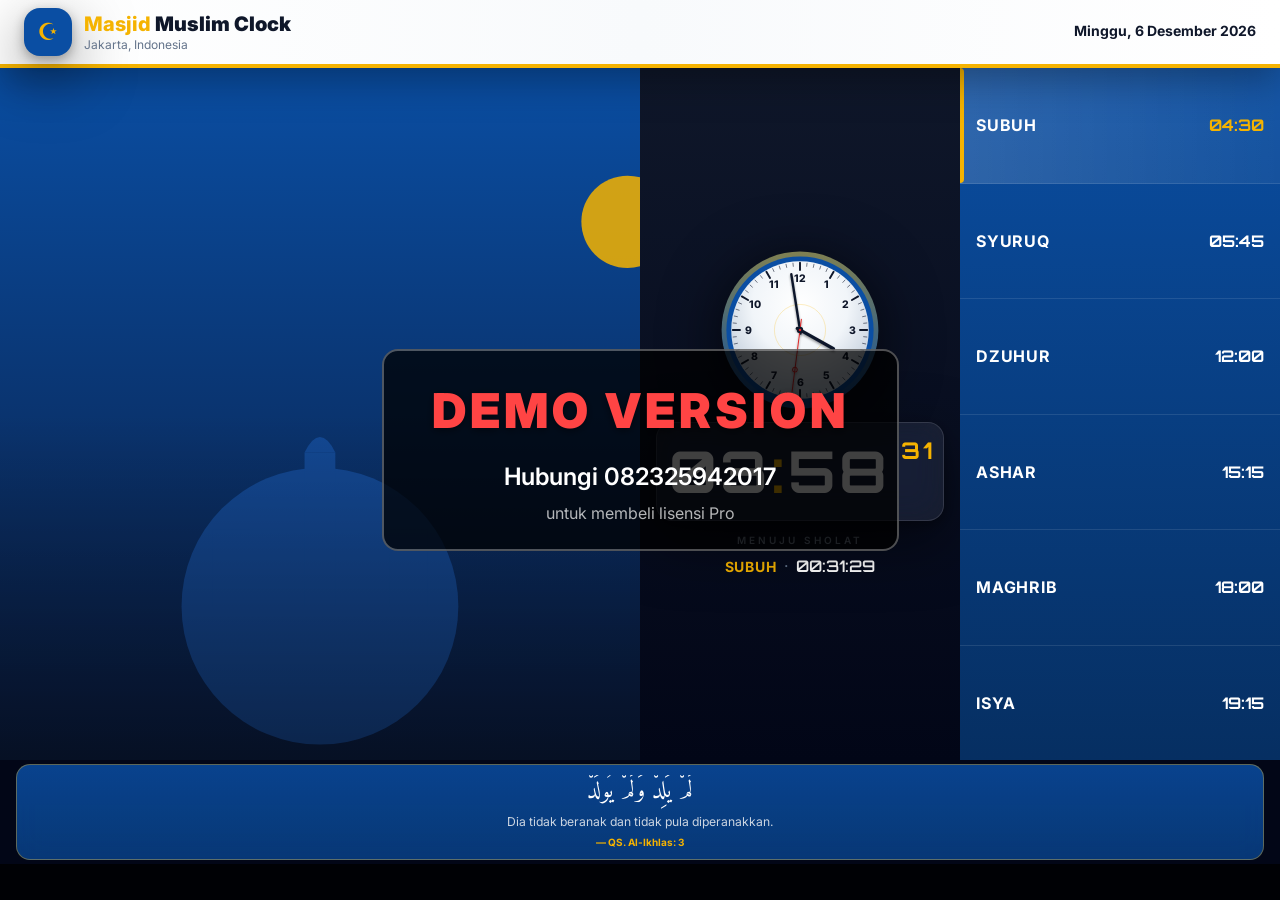
==== app/src/main/assets/web/index.html @ fdd3a752 "feat: add fullphoto4 and fullphoto5 layout templates" ====
<!doctype html>
<html lang="id">
<head>
<meta charset="utf-8">
<meta name="viewport" content="width=device-width,initial-scale=1,viewport-fit=cover">
<title>Muslim Clock</title>

<!-- Tailwind: bundled locally (offline-friendly) -->
<script src="js/tailwind.js"></script>

<!-- Google Fonts: still loaded online for typography. Falls back gracefully.
     The set below is the catalogue offered by the font dropdown — preloading
     them all here lets users switch fonts instantly. Less common picks
     (e.g. Cinzel, Press Start 2P) are loaded on demand by clock.js when
     the user actually selects them. -->
<link rel="preconnect" href="https://fonts.googleapis.com">
<link rel="preconnect" href="https://fonts.gstatic.com" crossorigin>
<link href="https://fonts.googleapis.com/css2?family=Inter:wght@400;500;600;700;800;900&family=Poppins:wght@400;600;800&family=Roboto:wght@400;500;700;900&family=Open+Sans:wght@400;600;800&family=Lato:wght@400;700;900&family=Nunito:wght@400;700;900&family=Montserrat:wght@400;600;800;900&family=Raleway:wght@400;700;800&family=Playfair+Display:wght@400;700;900&family=Merriweather:wght@400;700;900&family=Cinzel:wght@400;700;900&family=Plus+Jakarta+Sans:wght@400;600;800&family=Cairo:wght@400;700;900&family=Orbitron:wght@500;600;700;800;900&family=Share+Tech+Mono&family=VT323&family=JetBrains+Mono:wght@400;700&family=Fira+Code:wght@400;700&family=Roboto+Mono:wght@400;500;700&family=Source+Code+Pro:wght@400;700&family=IBM+Plex+Mono:wght@400;700&family=Amiri:wght@400;700&display=swap" rel="stylesheet">
<link href="https://fonts.googleapis.com/css2?family=Anton&family=Oswald:wght@400;700&family=Black+Ops+One&display=swap" rel="stylesheet">
<!-- Arabic / Islamic-style fonts preload -->
<link href="https://fonts.googleapis.com/css2?family=Scheherazade+New:wght@400;700&family=Noto+Kufi+Arabic:wght@400;700;900&family=El+Messiri:wght@400;700&family=Reem+Kufi:wght@400;700&family=Lateef:wght@400;700&family=Harmattan:wght@400;700&family=Noto+Naskh+Arabic:wght@400;700&family=Aref+Ruqaa:wght@400;700&family=Marhey:wght@400;700&family=Readex+Pro:wght@400;700&family=Tajawal:wght@400;700;900&family=Changa:wght@400;700;800&family=Almarai:wght@400;700;800&family=Lalezar&family=Rakkas&family=Baloo+Bhaijaan+2:wght@400;700;800&family=Kufam:wght@400;700;900&family=Mirza:wght@400;700&family=Vibes&family=Mada:wght@400;700;900&display=swap" rel="stylesheet">

<link rel="stylesheet" href="css/screen.css">

<!-- Fallback config when running outside Android (e.g. browser preview). -->
<script>
window.MC_CONFIG = {
    masjid_name: "Masjid Muslim Clock",
    masjid_address: "Jakarta, Indonesia",
    masjid_logo: "",
    location_lat: -6.2,
    location_lng: 106.816666,
    timezone: "Asia/Jakarta",
    calc_method: 20,
    theme_primary: "#0a4ea3",
    theme_accent:  "#f5b301",
    font_display: "Inter",
    font_digital: "Orbitron",
    adzan_message: "Saatnya Waktu Sholat",
    adzan_duration: 600,
    iqomah_duration: 600,
    show_analog: true,
    show_countdown: true,
    layout: "minimal",
    digital_style: "classic",
    show_quran: true,
    quran_interval: 30,
    quran_mode: "fullcard",
    show_imam: true,
    imam_fajr: "",
    imam_dhuhr: "",
    imam_asr: "",
    imam_maghrib: "",
    imam_isha: "",
    imam_jumat: "",
    khatib_jumat: "",
    analog_size: 100,  analog_x_pct: 0,  analog_y_pct: 0,
    digital_size: 100, digital_x_pct: 0, digital_y_pct: 0,
    prayers_size: 100, prayers_x_pct: 0, prayers_y_pct: 0,
    quran_size: 100,   quran_x_pct: 0,   quran_y_pct: 0,
    date_size: 100,    date_x_pct: 0,    date_y_pct: 0,
    next_size: 100,    next_x_pct: 0,    next_y_pct: 0,
    show_gear: true   // visible in browser preview so the icon is reachable
};
</script>

<style>
    :root {
        --primary: #0a4ea3;
        --accent:  #f5b301;
        --primary-dark:  color-mix(in srgb, #0a4ea3 60%, black);
        --primary-light: color-mix(in srgb, #0a4ea3 80%, white);
        --accent-shadow: color-mix(in srgb, #f5b301 40%, transparent);
        --font-display: 'Inter', system-ui, sans-serif;
        --font-digital: 'Orbitron', monospace;
    }
    /* Hide host until JS mounts a layout (avoids flash of unstyled content). */
    #layoutHost:empty { display: none; }

    /* ----- Prayer card / row sizing constraints (the "digit out of card" bug) -----
     * Every digit cell guards itself: never larger than the card width, with
     * tabular-nums for predictable glyph widths. font-size uses clamp() bounded
     * by viewport-width (vw) so it scales down on smaller screens. */
    .digit-cell {
        font-variant-numeric: tabular-nums;
        line-height: 1;
        white-space: nowrap;
        overflow: hidden;
        text-overflow: clip;
        max-width: 100%;
    }

    /* Layout-specific styles, scoped via .layout-* root class. */

    .layout-mosque .ornament-pattern {
        background-image:
          radial-gradient(circle at 25% 25%, color-mix(in srgb, var(--accent) 5%, transparent) 0, transparent 25%),
          radial-gradient(circle at 75% 75%, color-mix(in srgb, var(--primary) 8%, transparent) 0, transparent 25%);
    }

    .layout-neon { background: radial-gradient(ellipse at top, #1a1f3a 0%, #050816 60%); }
    .layout-neon::before {
        content: ""; position: absolute; inset: 0; pointer-events: none;
        background:
            repeating-linear-gradient(0deg, transparent, transparent 39px, rgba(255,255,255,0.02) 40px),
            repeating-linear-gradient(90deg, transparent, transparent 39px, rgba(255,255,255,0.02) 40px);
    }
    .layout-neon .neon-glow {
        text-shadow: 0 0 10px var(--accent), 0 0 20px var(--accent),
                     0 0 40px color-mix(in srgb, var(--accent) 50%, transparent);
    }
    .layout-neon .neon-card {
        background: linear-gradient(135deg, rgba(255,255,255,0.04), rgba(255,255,255,0.01));
        border: 1px solid rgba(255,255,255,0.08);
        border-radius: 14px;
        backdrop-filter: blur(12px);
        position: relative; overflow: hidden;
    }
    .layout-neon .neon-card::before {
        content: ""; position: absolute; top: 0; left: 0; right: 0; height: 1px;
        background: linear-gradient(90deg, transparent, var(--accent), transparent); opacity: 0.5;
    }
    .layout-neon .prayer.next {
        border-color: var(--accent);
        background: linear-gradient(135deg, color-mix(in srgb, var(--accent) 15%, transparent), transparent);
        box-shadow: 0 0 0 1px var(--accent), 0 0 30px -5px var(--accent);
    }
    .layout-neon .prayer.next [data-time] {
        color: var(--accent);
        text-shadow: 0 0 10px color-mix(in srgb, var(--accent) 80%, transparent);
    }
    .layout-neon .neon-frame {
        border: 1px solid rgba(255,255,255,0.1); border-radius: 20px; padding: 24px 32px;
        background: linear-gradient(135deg, rgba(255,255,255,0.03), rgba(0,0,0,0.2));
        box-shadow: 0 20px 60px -10px rgba(0,0,0,0.6), inset 0 1px 0 rgba(255,255,255,0.08);
    }

    .layout-classic {
        background:
            radial-gradient(circle at 0% 0%, color-mix(in srgb, var(--primary) 25%, transparent), transparent 50%),
            radial-gradient(circle at 100% 100%, color-mix(in srgb, var(--accent) 15%, transparent), transparent 50%),
            #0a0e1f;
    }
    .layout-classic .pattern {
        position: absolute; inset: 0; opacity: 0.06; pointer-events: none;
        background-image:
          repeating-linear-gradient(45deg, var(--accent) 0, var(--accent) 1px, transparent 1px, transparent 30px),
          repeating-linear-gradient(-45deg, var(--accent) 0, var(--accent) 1px, transparent 1px, transparent 30px);
    }
    .layout-classic .ornament-divider {
        display: flex; align-items: center; gap: 16px; color: var(--accent);
    }
    .layout-classic .ornament-divider::before,
    .layout-classic .ornament-divider::after {
        content: ""; flex: 1; height: 1px;
        background: linear-gradient(90deg, transparent, var(--accent), transparent);
    }
    .layout-classic .prayer-row {
        display: grid; grid-template-columns: 50px 1fr auto 1fr; align-items: center;
        gap: 16px; padding: 8px 20px; border-bottom: 1px solid rgba(255,255,255,0.06);
    }
    .layout-classic .prayer-row.next {
        background: linear-gradient(90deg, color-mix(in srgb, var(--accent) 8%, transparent), transparent);
    }
    .layout-classic .prayer-row.next .pname { color: var(--accent); }
    .layout-classic .prayer-row.next [data-time] { color: var(--accent); font-weight: 800; }

    /* ===== Digital Clock Styles ===== */

    /* Neon style: glowing digits */
    .digi-neon-glow {
        color: #fff;
        text-shadow:
            0 0 7px var(--accent),
            0 0 15px var(--accent),
            0 0 30px var(--accent),
            0 0 50px color-mix(in srgb, var(--accent) 60%, transparent);
    }
    .digi-neon-sep {
        color: var(--accent);
        text-shadow: 0 0 10px var(--accent);
        animation: neonBlink 1.2s ease-in-out infinite;
        margin: 0 0.02em;
    }
    @keyframes neonBlink {
        0%, 100% { opacity: 1; }
        50% { opacity: 0.4; }
    }

    /* Flip style: digit cards */
    .digi-flip-wrap {
        display: inline-flex;
        align-items: center;
        gap: 0.04em;
    }
    .digi-flip-card {
        display: inline-flex;
        align-items: center;
        justify-content: center;
        background: linear-gradient(180deg, rgba(255,255,255,0.12) 0%, rgba(255,255,255,0.04) 50%, rgba(0,0,0,0.2) 50%, rgba(0,0,0,0.3) 100%);
        border: 1px solid rgba(255,255,255,0.15);
        border-radius: 0.08em;
        padding: 0.03em 0.08em;
        min-width: 0.6em;
        text-align: center;
        color: #fff;
        position: relative;
        box-shadow: 0 4px 12px rgba(0,0,0,0.5), inset 0 1px 0 rgba(255,255,255,0.1);
    }
    .digi-flip-card::after {
        content: '';
        position: absolute;
        left: 0; right: 0;
        top: 50%;
        height: 1px;
        background: rgba(0,0,0,0.4);
        pointer-events: none;
    }
    .digi-flip-colon {
        color: var(--accent);
        font-size: 0.8em;
        margin: 0 0.02em;
        animation: neonBlink 1s ease-in-out infinite;
    }
</style>
</head>
<body
    data-adzan-msg="Saatnya Waktu Sholat"
    data-adzan-dur="600"
    data-iqomah-dur="600"
    data-show-analog="1"
    data-show-countdown="1">

<!-- Mount point for the active layout. clock.js clones a <template> here. -->
<div id="layoutHost" tabindex="-1"></div>

<!-- Ticker running text (shared across layouts, fixed at bottom). -->
<div id="tickerBar" class="fixed bottom-0 left-0 right-0 z-30" style="display:none;">
    <div class="marquee w-full" style="padding:6px 0;">
        <div class="marquee-inner text-sm font-semibold tracking-wide" id="tickerContent" style="color:var(--accent);">
            Selamat Datang di Masjid Muslim Clock
        </div>
    </div>
</div>

<!-- Quran ayat rotation (shared across layouts).
     Sits directly above the ticker. JS rebuilds inner content based on
     cfg.quran_mode (fullcard / card / typewriter / slide / marquee) and
     pushes its measured height into --quran-h so .app-screen reserves
     room for it (prayer cards never overlapped). -->
<div id="quranBar" class="fixed left-0 right-0 z-25" data-mode="" style="display:none;">
    <div id="quranInner" class="w-full"></div>
</div>

<!-- Floating settings button — very faint until hovered/focused. -->
<button id="gearBtn"
        class="fixed top-4 right-4 z-40 w-10 h-10 text-white text-lg flex items-center justify-center gear-samar"
        aria-label="Settings"
        style="display:none;">
    &#9881;
</button>

<!-- Adzan overlay (shared across layouts). -->
<div id="adzanOverlay" class="hidden fixed inset-0 z-50 flex items-center justify-center" style="background: rgba(3,7,18,.96); backdrop-filter: blur(6px);">
    <div class="absolute inset-0" style="background: radial-gradient(circle at 30% 30%, color-mix(in srgb, var(--primary) 30%, transparent), transparent 60%), radial-gradient(circle at 70% 70%, color-mix(in srgb, var(--accent) 20%, transparent), transparent 60%);"></div>
    <div class="relative text-center text-white max-h-screen overflow-y-auto py-4 px-4 w-full">
        <div class="font-black tracking-[10px]" id="ovPrayer" style="color: var(--accent);font-size:clamp(1.5rem,5vh,3rem);">MAGHRIB</div>
        <div class="font-extrabold mt-3 mb-4" id="ovMsg" style="font-size:clamp(1.2rem,4.5vh,2.8rem);">Saatnya Waktu Sholat</div>
        <!-- Imam / khatib block. JS reveals only when names are configured. -->
        <div id="ovImamBlock" class="mt-2 mb-6" style="display:none;">
            <div class="tracking-[4px] uppercase font-semibold" style="font-size:clamp(0.9rem,2.5vh,1.25rem);color: color-mix(in srgb, var(--accent) 70%, white);" id="ovImamLabel">Imam</div>
            <div class="font-bold mt-2" id="ovImamName" style="font-size:clamp(1.2rem,4vh,2.25rem);color:#fff;">—</div>
            <div class="mt-3" id="ovKhatibLine" style="display:none;font-size:clamp(0.9rem,2.5vh,1.25rem);color: color-mix(in srgb, var(--accent) 70%, white);">
                <span class="tracking-[4px] uppercase font-semibold">Khatib</span>
                <span class="font-bold ml-3" style="color:#fff;" id="ovKhatibName">—</span>
            </div>
        </div>
        <div class="font-digital font-black leading-none tabular-nums text-white" id="ovCount" style="font-size:clamp(3rem,12vh,8rem);">10:00</div>
        <div class="mt-4 tracking-[6px] uppercase" id="ovSub" style="font-size:clamp(1rem,3vh,1.8rem);color: color-mix(in srgb, var(--accent) 80%, white);">Berlangsung</div>
        <!-- Per-prayer overlay content: Quran card or custom text -->
        <div id="ovContent" class="mt-4 max-w-4xl mx-auto px-6" style="display:none;">
            <div id="ovQuranCard" style="display:none;">
                <div class="leading-relaxed" id="ovQuranArab" style="font-size:clamp(1.5rem,4vh,2.25rem);font-family: 'Amiri', serif; direction: rtl;"></div>
                <div class="mt-4 opacity-80" id="ovQuranTrans" style="font-size:clamp(0.9rem,2.5vh,1.25rem);"></div>
                <div class="text-base mt-2 opacity-60" id="ovQuranRef"></div>
            </div>
            <div id="ovCustomText" class="text-3xl leading-relaxed" style="display:none;"></div>
        </div>
    </div>
</div>


<!-- Reusable analog clock SVG. clock.js clones it into the [data-analog] slot
     of whichever layout is mounted, then animates the hands. -->
<template id="tmpl-analog">
<svg id="analog" viewBox="-100 -100 200 200" class="drop-shadow-[0_10px_30px_rgba(0,0,0,0.7)]">
    <defs>
        <radialGradient id="face" cx="0" cy="-30" r="100" gradientUnits="userSpaceOnUse">
            <stop offset="0%"  stop-color="#ffffff"/>
            <stop offset="60%" stop-color="#f1f5f9"/>
            <stop offset="100%" stop-color="#cbd5e1"/>
        </radialGradient>
        <linearGradient id="bezel" x1="0" y1="-1" x2="0" y2="1">
            <stop offset="0%"  stop-color="var(--accent)"/>
            <stop offset="100%" stop-color="var(--primary)"/>
        </linearGradient>
        <filter id="handShadow" x="-50%" y="-50%" width="200%" height="200%">
            <feDropShadow dx="0" dy="2" stdDeviation="1.2" flood-opacity="0.4"/>
        </filter>
    </defs>
    <circle cx="0" cy="0" r="98" fill="url(#bezel)"/>
    <circle cx="0" cy="0" r="92" fill="var(--primary)"/>
    <circle cx="0" cy="0" r="86" fill="url(#face)"/>
    <g id="ticks" stroke="#0f172a" stroke-linecap="round"></g>
    <g id="numerals" fill="#0f172a" font-family="Inter, sans-serif" font-weight="800" font-size="13"
       text-anchor="middle" dominant-baseline="central"></g>
    <circle cx="0" cy="0" r="32" fill="none" stroke="var(--accent)" stroke-width="0.6" opacity="0.5"/>
    <g filter="url(#handShadow)">
        <g id="handH" transform="rotate(0)"><rect x="-2" y="-50" width="4" height="56" rx="2" fill="#0f172a"/></g>
        <g id="handM" transform="rotate(0)"><rect x="-1.5" y="-72" width="3" height="78" rx="1.5" fill="#0f172a"/></g>
        <g id="handS" transform="rotate(0)">
            <rect x="-0.6" y="-78" width="1.2" height="92" fill="#dc2626"/>
            <circle cx="0" cy="-50" r="3" fill="none" stroke="#dc2626" stroke-width="1.2"/>
        </g>
    </g>
    <circle cx="0" cy="0" r="4" fill="#0f172a"/>
    <circle cx="0" cy="0" r="1.6" fill="#dc2626"/>
</svg>
</template>


<!-- ============== LAYOUT: MINIMAL ==============
     1080p budget: header ~72px, cards ~150px, main ~860px (everything else).
     Pure flexbox: header & cards are flex-shrink:0 so they never get pushed
     off-screen; main absorbs leftover space and clips its own overflow. -->
<template id="layout-minimal">
<div class="layout-minimal app-screen flex-layout relative" style="background:#05060d;">
    <div class="slideshow-host absolute inset-0"></div>
    <div class="absolute inset-0" style="background: linear-gradient(180deg, rgba(5,8,20,0.55) 0%, rgba(5,8,20,0.85) 60%, rgba(5,8,20,0.95) 100%);"></div>

    <header class="row-fixed relative z-10 flex items-center justify-between px-8 py-3">
        <div class="flex items-center gap-3">
            <div id="logoBox" class="w-10 h-10 rounded-xl flex items-center justify-center text-xl shadow-soft" style="background: var(--primary); color: var(--accent);">&#x262A;</div>
            <div>
                <div class="text-base font-bold tracking-tight">
                    <span style="color: var(--accent);" id="masjidPrefix">Masjid</span>
                    <span class="text-white" id="masjidName">Muslim Clock</span>
                </div>
                <div class="text-[10px] text-slate-400" id="masjidAddress">Jakarta, Indonesia</div>
            </div>
        </div>
        <div class="text-right glass-dark rounded-xl px-3 py-1.5">
            <div id="greg-date" class="text-xs font-bold text-white">—</div>
            <div id="hij-date" class="text-[10px] mt-0.5" style="color: var(--accent);">—</div>
        </div>
    </header>

    <main class="row-fill relative z-10 flex flex-col items-center justify-center px-8 gap-3">
        <div id="nextPill" class="glass-dark rounded-full px-5 py-1.5 flex items-center gap-2.5 shadow-soft">
            <span class="w-1.5 h-1.5 rounded-full animate-pulse" style="background: var(--accent);"></span>
            <span class="text-[10px] uppercase tracking-[3px] text-slate-300 font-semibold">Menuju</span>
            <span id="nextLabel" class="text-sm font-bold uppercase" style="color: var(--accent);">—</span>
            <span class="text-slate-500">·</span>
            <span id="nextCountdown" class="font-digital text-sm font-semibold text-white">--:--:--</span>
        </div>
        <div class="text-center">
            <div id="digital" class="font-digital font-black tracking-[0.06em] text-white leading-none drop-shadow-[0_8px_30px_rgba(0,0,0,0.8)] digit-cell"
                 style="font-size: clamp(56px, min(13vw, 22vh), 180px);">
                --<span style="color: var(--accent);">:</span>--<span style="color: var(--accent); font-size: 0.4em;" class="align-top ml-2">--</span>
            </div>
        </div>
        <div id="analogWrap" class="flex items-center gap-4">
            <div data-analog style="width: clamp(80px, 12vh, 128px); height: clamp(80px, 12vh, 128px);"></div>
            <div class="text-left">
                <div class="text-[9px] uppercase tracking-[3px] text-slate-400 font-semibold">Waktu</div>
                <div class="text-xs font-semibold text-white">Lokal</div>
            </div>
        </div>
    </main>

    <section class="row-fixed relative z-10 px-8 pb-4">
        <div class="grid grid-cols-6 gap-3">
            <div class="prayer prayer-card p-3 backdrop-blur-md" data-key="fajr">
                <div class="label text-[10px] uppercase tracking-[3px] font-bold text-slate-300 truncate">Subuh</div>
                <div class="font-digital font-bold text-white digit-cell mt-1" data-time style="font-size: clamp(18px, 2.4vw, 36px);">--:--</div>
            </div>
            <div class="prayer prayer-card p-3 backdrop-blur-md" data-key="sunrise">
                <div class="label text-[10px] uppercase tracking-[3px] font-bold text-slate-300 truncate">Syuruq</div>
                <div class="font-digital font-bold text-white digit-cell mt-1" data-time style="font-size: clamp(18px, 2.4vw, 36px);">--:--</div>
            </div>
            <div class="prayer prayer-card p-3 backdrop-blur-md" data-key="dhuhr">
                <div class="label text-[10px] uppercase tracking-[3px] font-bold text-slate-300 truncate" id="dhuhrLabel">Dzuhur</div>
                <div class="font-digital font-bold text-white digit-cell mt-1" data-time style="font-size: clamp(18px, 2.4vw, 36px);">--:--</div>
            </div>
            <div class="prayer prayer-card p-3 backdrop-blur-md" data-key="asr">
                <div class="label text-[10px] uppercase tracking-[3px] font-bold text-slate-300 truncate">Ashar</div>
                <div class="font-digital font-bold text-white digit-cell mt-1" data-time style="font-size: clamp(18px, 2.4vw, 36px);">--:--</div>
            </div>
            <div class="prayer prayer-card p-3 backdrop-blur-md" data-key="maghrib">
                <div class="label text-[10px] uppercase tracking-[3px] font-bold text-slate-300 truncate">Maghrib</div>
                <div class="font-digital font-bold text-white digit-cell mt-1" data-time style="font-size: clamp(18px, 2.4vw, 36px);">--:--</div>
            </div>
            <div class="prayer prayer-card p-3 backdrop-blur-md" data-key="isha">
                <div class="label text-[10px] uppercase tracking-[3px] font-bold text-slate-300 truncate">Isya</div>
                <div class="font-digital font-bold text-white digit-cell mt-1" data-time style="font-size: clamp(18px, 2.4vw, 36px);">--:--</div>
            </div>
        </div>
    </section>
</div>
</template>


<!-- ============== LAYOUT: MOSQUE ============== -->
<template id="layout-mosque">
<div class="layout-mosque app-screen flex-layout relative ornament-pattern" style="background:#06091a;">
    <div class="absolute -top-32 -left-32 w-96 h-96 rounded-full opacity-30 blur-3xl pointer-events-none" style="background: var(--accent);"></div>
    <div class="absolute -bottom-32 -right-32 w-[500px] h-[500px] rounded-full opacity-25 blur-3xl pointer-events-none" style="background: var(--primary);"></div>

    <header class="row-fixed relative z-10 flex items-center justify-between px-8 py-3 border-b" style="border-color: color-mix(in srgb, var(--accent) 30%, transparent);">
        <div class="flex items-center gap-3">
            <div id="logoBox">
                <svg viewBox="0 0 100 100" class="w-12 h-12">
                    <defs>
                        <linearGradient id="domeG" x1="0" y1="0" x2="0" y2="1">
                            <stop offset="0%" stop-color="var(--accent)"/>
                            <stop offset="100%" stop-color="var(--primary)"/>
                        </linearGradient>
                    </defs>
                    <path d="M50 15 L52 25 Q70 30 70 55 L70 80 L30 80 L30 55 Q30 30 48 25 Z" fill="url(#domeG)"/>
                    <circle cx="50" cy="12" r="3" fill="var(--accent)"/>
                    <line x1="50" y1="9" x2="50" y2="3" stroke="var(--accent)" stroke-width="1.5"/>
                </svg>
            </div>
            <div>
                <div class="text-xl font-extrabold tracking-tight text-white">
                    <span style="color: var(--accent);" id="masjidPrefix">Masjid</span>
                    <span id="masjidName">Muslim Clock</span>
                </div>
                <div class="text-xs text-slate-400 mt-0.5" id="masjidAddress">Jakarta, Indonesia</div>
            </div>
        </div>
        <div class="text-right">
            <div id="greg-date" class="text-sm font-bold text-white">—</div>
            <div id="hij-date" class="text-xs font-semibold mt-0.5" style="color: var(--accent);">—</div>
        </div>
    </header>

    <main class="row-fill relative z-10 grid items-center px-8" style="grid-template-columns: 1fr auto; gap: 2rem;">
        <div class="text-center min-w-0">
            <div class="text-[10px] uppercase tracking-[5px] text-slate-400 font-bold mb-2">Waktu Lokal</div>
            <div id="digital" class="font-digital font-black tracking-wide text-white leading-none drop-shadow-[0_10px_40px_rgba(0,0,0,0.8)] digit-cell mx-auto"
                 style="font-size: clamp(56px, min(12vw, 22vh), 180px);">
                --<span style="color: var(--accent);">:</span>--<span style="color: var(--accent); font-size: 0.4em;" class="align-top ml-2">--</span>
            </div>
            <div id="nextPill" class="mt-3 inline-flex items-center gap-2.5 glass-dark rounded-full px-5 py-1.5 shadow-soft">
                <span class="w-1.5 h-1.5 rounded-full animate-pulse" style="background: var(--accent);"></span>
                <span class="text-[10px] uppercase tracking-[3px] text-slate-300 font-semibold">Menuju</span>
                <span id="nextLabel" class="text-xs font-bold uppercase" style="color: var(--accent);">—</span>
                <span class="text-slate-500">·</span>
                <span id="nextCountdown" class="font-digital text-xs font-semibold text-white">--:--:--</span>
            </div>
        </div>
        <div id="analogWrap"><div data-analog style="width: clamp(96px, 16vh, 144px); height: clamp(96px, 16vh, 144px);"></div></div>
    </main>

    <section class="row-fixed relative z-10 px-8 pb-4">
        <div class="grid grid-cols-6 gap-3">
            <div class="prayer prayer-grid-cell p-3 text-center backdrop-blur-md" data-key="fajr">
                <div class="text-[10px] uppercase tracking-[3px] font-bold text-slate-400 mb-1 truncate">Subuh</div>
                <div class="font-digital font-bold text-white digit-cell" data-time style="font-size: clamp(16px, 2.2vw, 32px);">--:--</div>
            </div>
            <div class="prayer prayer-grid-cell p-3 text-center backdrop-blur-md" data-key="sunrise">
                <div class="text-[10px] uppercase tracking-[3px] font-bold text-slate-400 mb-1 truncate">Syuruq</div>
                <div class="font-digital font-bold text-white digit-cell" data-time style="font-size: clamp(16px, 2.2vw, 32px);">--:--</div>
            </div>
            <div class="prayer prayer-grid-cell p-3 text-center backdrop-blur-md" data-key="dhuhr">
                <div class="text-[10px] uppercase tracking-[3px] font-bold text-slate-400 mb-1 truncate" id="dhuhrLabel">Dzuhur</div>
                <div class="font-digital font-bold text-white digit-cell" data-time style="font-size: clamp(16px, 2.2vw, 32px);">--:--</div>
            </div>
            <div class="prayer prayer-grid-cell p-3 text-center backdrop-blur-md" data-key="asr">
                <div class="text-[10px] uppercase tracking-[3px] font-bold text-slate-400 mb-1 truncate">Ashar</div>
                <div class="font-digital font-bold text-white digit-cell" data-time style="font-size: clamp(16px, 2.2vw, 32px);">--:--</div>
            </div>
            <div class="prayer prayer-grid-cell p-3 text-center backdrop-blur-md" data-key="maghrib">
                <div class="text-[10px] uppercase tracking-[3px] font-bold text-slate-400 mb-1 truncate">Maghrib</div>
                <div class="font-digital font-bold text-white digit-cell" data-time style="font-size: clamp(16px, 2.2vw, 32px);">--:--</div>
            </div>
            <div class="prayer prayer-grid-cell p-3 text-center backdrop-blur-md" data-key="isha">
                <div class="text-[10px] uppercase tracking-[3px] font-bold text-slate-400 mb-1 truncate">Isya</div>
                <div class="font-digital font-bold text-white digit-cell" data-time style="font-size: clamp(16px, 2.2vw, 32px);">--:--</div>
            </div>
        </div>
    </section>
</div>
</template>


<!-- ============== LAYOUT: CINEMA (header + 3-col main) ============== -->
<template id="layout-cinema">
<div class="layout-cinema app-screen flex-layout bg-slate-950">
    <header class="row-fixed bg-gradient-to-r from-white via-slate-50 to-white text-slate-900 flex items-center justify-between px-6 py-2 border-b-4 shadow-soft" style="border-color: var(--accent);">
        <div class="flex items-center gap-3">
            <div id="logoBox" class="w-12 h-12 rounded-2xl flex items-center justify-center text-2xl shadow-deep" style="background: var(--primary); color: var(--accent);">&#x262A;</div>
            <div>
                <h1 class="text-xl font-extrabold leading-tight">
                    <span style="color: var(--accent);" id="masjidPrefix">Masjid</span>
                    <strong class="text-slate-900" id="masjidName">Muslim Clock</strong>
                </h1>
                <div class="text-xs text-slate-500" id="masjidAddress">Jakarta, Indonesia</div>
            </div>
        </div>
        <div class="text-right">
            <div id="greg-date" class="text-sm font-bold text-slate-900">—</div>
            <div id="hij-date" class="text-xs font-semibold mt-0.5" style="color: var(--primary);">—</div>
        </div>
    </header>

    <main class="row-fill grid" style="grid-template-columns: 1fr 320px 320px;">
        <section class="relative overflow-hidden">
            <div class="slideshow-host absolute inset-0"></div>
            <div class="absolute inset-0 bg-gradient-to-t from-black/40 via-transparent to-transparent pointer-events-none"></div>
        </section>

        <section class="bg-gradient-to-b from-slate-900 to-slate-950 flex flex-col items-center justify-center px-4 py-4 gap-3 min-h-0 overflow-hidden">
            <div id="analogWrap"><div data-analog style="width: clamp(100px, 18vh, 160px); height: clamp(100px, 18vh, 160px);"></div></div>
            <div class="flex flex-col items-center gap-2 w-full">
                <div class="glass shadow-deep rounded-2xl px-3 py-3 w-full text-center overflow-hidden">
                    <div id="digital" class="font-digital font-bold tracking-wider text-white digit-cell" style="font-size: clamp(40px, 4.5vw, 64px);">
                        --<span style="color: var(--accent);">:</span>--<span style="color: var(--accent); font-size: 0.45em;" class="align-top ml-1">--</span>
                    </div>
                </div>
                <div id="nextPill" class="text-center mt-1">
                    <div class="text-[10px] uppercase tracking-[3px] text-slate-400 font-semibold">Menuju Sholat</div>
                    <div class="mt-1.5">
                        <span id="nextLabel" class="text-sm font-bold uppercase tracking-wider" style="color: var(--accent);">—</span>
                        <span class="text-slate-500 mx-1">·</span>
                        <span id="nextCountdown" class="font-digital text-base font-semibold text-white">--:--:--</span>
                    </div>
                </div>
            </div>
        </section>

        <aside class="prayer-col flex flex-col min-h-0 overflow-hidden">
            <div class="prayer flex-1 flex items-center justify-between px-4 border-b border-white/10 min-h-0" data-key="fajr">
                <div class="text-base font-bold uppercase tracking-wider text-white truncate flex-shrink min-w-0">Subuh</div>
                <div class="font-digital font-bold text-white digit-cell flex-shrink-0 ml-2" data-time style="font-size: clamp(18px, 2vw, 28px);">--:--</div>
            </div>
            <div class="prayer flex-1 flex items-center justify-between px-4 border-b border-white/10 min-h-0" data-key="sunrise">
                <div class="text-base font-bold uppercase tracking-wider text-white truncate flex-shrink min-w-0">Syuruq</div>
                <div class="font-digital font-bold text-white digit-cell flex-shrink-0 ml-2" data-time style="font-size: clamp(18px, 2vw, 28px);">--:--</div>
            </div>
            <div class="prayer flex-1 flex items-center justify-between px-4 border-b border-white/10 min-h-0" data-key="dhuhr">
                <div class="text-base font-bold uppercase tracking-wider text-white truncate flex-shrink min-w-0" id="dhuhrLabel">Dzuhur</div>
                <div class="font-digital font-bold text-white digit-cell flex-shrink-0 ml-2" data-time style="font-size: clamp(18px, 2vw, 28px);">--:--</div>
            </div>
            <div class="prayer flex-1 flex items-center justify-between px-4 border-b border-white/10 min-h-0" data-key="asr">
                <div class="text-base font-bold uppercase tracking-wider text-white truncate flex-shrink min-w-0">Ashar</div>
                <div class="font-digital font-bold text-white digit-cell flex-shrink-0 ml-2" data-time style="font-size: clamp(18px, 2vw, 28px);">--:--</div>
            </div>
            <div class="prayer flex-1 flex items-center justify-between px-4 border-b border-white/10 min-h-0" data-key="maghrib">
                <div class="text-base font-bold uppercase tracking-wider text-white truncate flex-shrink min-w-0">Maghrib</div>
                <div class="font-digital font-bold text-white digit-cell flex-shrink-0 ml-2" data-time style="font-size: clamp(18px, 2vw, 28px);">--:--</div>
            </div>
            <div class="prayer flex-1 flex items-center justify-between px-4 min-h-0" data-key="isha">
                <div class="text-base font-bold uppercase tracking-wider text-white truncate flex-shrink min-w-0">Isya</div>
                <div class="font-digital font-bold text-white digit-cell flex-shrink-0 ml-2" data-time style="font-size: clamp(18px, 2vw, 28px);">--:--</div>
            </div>
        </aside>
    </main>
</div>
</template>


<!-- ============== LAYOUT: NEON ============== -->
<template id="layout-neon">
<div class="layout-neon app-screen flex-layout relative">
    <div class="absolute -top-40 -right-40 w-[500px] h-[500px] rounded-full opacity-20 blur-3xl" style="background: var(--accent);"></div>
    <div class="absolute -bottom-40 -left-40 w-[600px] h-[600px] rounded-full opacity-25 blur-3xl" style="background: var(--primary);"></div>

    <header class="row-fixed relative z-10 flex items-center justify-between px-8 py-3 border-b" style="border-color: rgba(255,255,255,0.08);">
        <div class="flex items-center gap-3">
            <div id="logoBox" class="w-10 h-10 rounded-xl flex items-center justify-center text-xl shadow-deep" style="background: var(--primary); color: var(--accent); box-shadow: 0 0 30px -5px var(--accent);">&#x262A;</div>
            <div>
                <div class="text-lg font-bold tracking-wide neon-glow" style="color: var(--accent);">
                    <span id="masjidPrefix" style="display:none;"></span><span id="masjidName">Masjid Muslim Clock</span>
                </div>
                <div class="text-[10px] text-slate-400 tracking-wider" id="masjidAddress">Jakarta, Indonesia</div>
            </div>
        </div>
        <div class="text-right neon-card px-3 py-1.5">
            <div id="greg-date" class="text-xs font-bold text-white">—</div>
            <div id="hij-date" class="text-[10px] mt-0.5" style="color: var(--accent);">—</div>
        </div>
    </header>

    <main class="row-fill relative z-10 grid items-center px-8 gap-6" style="grid-template-columns: 1.4fr 1fr;">
        <div class="neon-frame text-center min-w-0">
            <div class="text-[10px] uppercase tracking-[6px] text-slate-400 font-bold mb-2">⬢ WAKTU LOKAL ⬢</div>
            <div id="digital" class="font-digital font-black tracking-[0.06em] leading-none neon-glow digit-cell mx-auto"
                 style="font-size: clamp(56px, min(11vw, 20vh), 160px); color: #fff;">
                --<span style="color: var(--accent);">:</span>--<span style="color: var(--accent); font-size: 0.4em;" class="align-top ml-2">--</span>
            </div>
            <div id="nextPill" class="mt-3 inline-flex items-center gap-2.5 px-4 py-1.5 rounded-full"
                 style="background: rgba(0,0,0,0.4); border: 1px solid rgba(255,255,255,0.1);">
                <span class="w-1.5 h-1.5 rounded-full animate-pulse" style="background: var(--accent); box-shadow: 0 0 10px var(--accent);"></span>
                <span class="text-[10px] uppercase tracking-[3px] text-slate-300 font-semibold">Menuju</span>
                <span id="nextLabel" class="text-xs font-bold uppercase neon-glow" style="color: var(--accent);">—</span>
                <span class="text-slate-500">·</span>
                <span id="nextCountdown" class="font-digital text-xs font-semibold text-white">--:--:--</span>
            </div>
        </div>
        <div id="analogWrap" class="flex items-center justify-center">
            <div data-analog style="width: clamp(96px, 18vh, 160px); height: clamp(96px, 18vh, 160px);"></div>
        </div>
    </main>

    <section class="row-fixed relative z-10 px-8 pb-4">
        <div class="grid grid-cols-6 gap-2">
            <div class="prayer neon-card p-3 text-center" data-key="fajr">
                <div class="text-[10px] uppercase tracking-[3px] font-bold text-slate-400 mb-1 truncate">Subuh</div>
                <div class="font-digital font-black text-white digit-cell" data-time style="font-size: clamp(16px, 2.2vw, 32px);">--:--</div>
            </div>
            <div class="prayer neon-card p-3 text-center" data-key="sunrise">
                <div class="text-[10px] uppercase tracking-[3px] font-bold text-slate-400 mb-1 truncate">Syuruq</div>
                <div class="font-digital font-black text-white digit-cell" data-time style="font-size: clamp(16px, 2.2vw, 32px);">--:--</div>
            </div>
            <div class="prayer neon-card p-3 text-center" data-key="dhuhr">
                <div class="text-[10px] uppercase tracking-[3px] font-bold text-slate-400 mb-1 truncate" id="dhuhrLabel">Dzuhur</div>
                <div class="font-digital font-black text-white digit-cell" data-time style="font-size: clamp(16px, 2.2vw, 32px);">--:--</div>
            </div>
            <div class="prayer neon-card p-3 text-center" data-key="asr">
                <div class="text-[10px] uppercase tracking-[3px] font-bold text-slate-400 mb-1 truncate">Ashar</div>
                <div class="font-digital font-black text-white digit-cell" data-time style="font-size: clamp(16px, 2.2vw, 32px);">--:--</div>
            </div>
            <div class="prayer neon-card p-3 text-center" data-key="maghrib">
                <div class="text-[10px] uppercase tracking-[3px] font-bold text-slate-400 mb-1 truncate">Maghrib</div>
                <div class="font-digital font-black text-white digit-cell" data-time style="font-size: clamp(16px, 2.2vw, 32px);">--:--</div>
            </div>
            <div class="prayer neon-card p-3 text-center" data-key="isha">
                <div class="text-[10px] uppercase tracking-[3px] font-bold text-slate-400 mb-1 truncate">Isya</div>
                <div class="font-digital font-black text-white digit-cell" data-time style="font-size: clamp(16px, 2.2vw, 32px);">--:--</div>
            </div>
        </div>
    </section>
</div>
</template>


<!-- ============== LAYOUT: CLASSIC (header + 2-col main) ============== -->
<template id="layout-classic">
<div class="layout-classic app-screen flex-layout relative">
    <div class="pattern"></div>

    <header class="row-fixed relative z-10 px-8 py-3" style="background: linear-gradient(180deg, color-mix(in srgb, var(--primary) 40%, transparent), transparent);">
        <div class="flex items-center justify-between">
            <div class="flex items-center gap-3">
                <div id="logoBox">
                    <svg viewBox="0 0 100 100" class="w-12 h-12">
                        <defs>
                            <linearGradient id="cg" x1="0" y1="0" x2="1" y2="1">
                                <stop offset="0%" stop-color="var(--accent)"/>
                                <stop offset="100%" stop-color="var(--primary)"/>
                            </linearGradient>
                        </defs>
                        <path d="M50,15 A35,35 0 1,0 75,75 A28,28 0 1,1 50,15 Z" fill="url(#cg)"/>
                        <path d="M75,30 L80,40 L90,42 L82,50 L84,60 L75,55 L66,60 L68,50 L60,42 L70,40 Z" fill="var(--accent)" opacity="0.9"/>
                    </svg>
                </div>
                <div>
                    <div class="text-[10px] uppercase tracking-[5px] mb-0.5" style="color: var(--accent);">ٱلسَّلاَمُ عَلَيْكُمْ</div>
                    <div class="text-xl font-extrabold text-white">
                        <span id="masjidPrefix" style="display:none;"></span><span id="masjidName">Masjid Muslim Clock</span>
                    </div>
                    <div class="text-[10px] text-slate-300 mt-0.5" id="masjidAddress">Jakarta, Indonesia</div>
                </div>
            </div>
            <div class="text-right">
                <div id="greg-date" class="text-sm font-bold text-white">—</div>
                <div id="hij-date" class="text-xs font-semibold mt-1" style="color: var(--accent);">—</div>
            </div>
        </div>
    </header>

    <main class="row-fill relative z-10 grid px-8 py-3 gap-6 items-center" style="grid-template-columns: 1fr 1.2fr;">
        <div class="text-center min-w-0 flex flex-col items-center justify-center">
            <div id="analogWrap" class="flex items-center justify-center mb-3">
                <div data-analog style="width: clamp(112px, 22vh, 192px); height: clamp(112px, 22vh, 192px);"></div>
            </div>
            <div id="digital" class="font-digital font-black tracking-wide text-white leading-none drop-shadow-[0_8px_20px_rgba(0,0,0,0.6)] digit-cell"
                 style="font-size: clamp(40px, min(6vw, 11vh), 80px);">
                --<span style="color: var(--accent);">:</span>--<span style="color: var(--accent); font-size: 0.5em;" class="align-top ml-2">--</span>
            </div>
            <div class="ornament-divider mt-3 text-sm w-3/4"><span style="color: var(--accent);">✦</span></div>
            <div id="nextPill" class="mt-2">
                <div class="text-[9px] uppercase tracking-[4px] text-slate-400 font-semibold">Menuju Sholat</div>
                <div class="mt-1">
                    <span id="nextLabel" class="text-sm font-bold uppercase tracking-wider" style="color: var(--accent);">—</span>
                    <span class="text-slate-500 mx-2">·</span>
                    <span id="nextCountdown" class="font-digital text-sm font-semibold text-white">--:--:--</span>
                </div>
            </div>
        </div>

        <div class="rounded-2xl overflow-hidden self-stretch flex flex-col min-h-0" style="background: linear-gradient(135deg, rgba(255,255,255,0.06), rgba(0,0,0,0.3)); border: 1px solid rgba(255,255,255,0.08); box-shadow: 0 20px 60px -10px rgba(0,0,0,0.5);">
            <div class="px-4 py-2 border-b border-white/10 flex items-center justify-between flex-shrink-0" style="background: color-mix(in srgb, var(--primary) 30%, transparent);">
                <span class="text-xs uppercase tracking-[3px] font-bold" style="color: var(--accent);">Jadwal Sholat</span>
                <span class="text-xs text-slate-400">مَوَاقِيتُ الصَّلاَةِ</span>
            </div>
            <div class="prayer prayer-row flex-1 min-h-0" data-key="fajr">
                <div class="text-lg text-right" style="color: var(--accent);">الفجر</div>
                <div><div class="pname text-sm font-bold uppercase tracking-wider text-white truncate">Subuh</div></div>
                <div class="text-slate-600">›</div>
                <div class="font-digital font-bold text-white digit-cell text-right" data-time style="font-size: clamp(18px, 2.2vw, 28px);">--:--</div>
            </div>
            <div class="prayer prayer-row flex-1 min-h-0" data-key="sunrise">
                <div class="text-lg text-right" style="color: var(--accent);">الشروق</div>
                <div><div class="pname text-sm font-bold uppercase tracking-wider text-white truncate">Syuruq</div></div>
                <div class="text-slate-600">›</div>
                <div class="font-digital font-bold text-white digit-cell text-right" data-time style="font-size: clamp(18px, 2.2vw, 28px);">--:--</div>
            </div>
            <div class="prayer prayer-row flex-1 min-h-0" data-key="dhuhr">
                <div class="text-lg text-right" style="color: var(--accent);">الظهر</div>
                <div><div class="pname text-sm font-bold uppercase tracking-wider text-white truncate" id="dhuhrLabel">Dzuhur</div></div>
                <div class="text-slate-600">›</div>
                <div class="font-digital font-bold text-white digit-cell text-right" data-time style="font-size: clamp(18px, 2.2vw, 28px);">--:--</div>
            </div>
            <div class="prayer prayer-row flex-1 min-h-0" data-key="asr">
                <div class="text-lg text-right" style="color: var(--accent);">العصر</div>
                <div><div class="pname text-sm font-bold uppercase tracking-wider text-white truncate">Ashar</div></div>
                <div class="text-slate-600">›</div>
                <div class="font-digital font-bold text-white digit-cell text-right" data-time style="font-size: clamp(18px, 2.2vw, 28px);">--:--</div>
            </div>
            <div class="prayer prayer-row flex-1 min-h-0" data-key="maghrib">
                <div class="text-lg text-right" style="color: var(--accent);">المغرب</div>
                <div><div class="pname text-sm font-bold uppercase tracking-wider text-white truncate">Maghrib</div></div>
                <div class="text-slate-600">›</div>
                <div class="font-digital font-bold text-white digit-cell text-right" data-time style="font-size: clamp(18px, 2.2vw, 28px);">--:--</div>
            </div>
            <div class="prayer prayer-row flex-1 min-h-0" data-key="isha">
                <div class="text-lg text-right" style="color: var(--accent);">العشاء</div>
                <div><div class="pname text-sm font-bold uppercase tracking-wider text-white truncate">Isya</div></div>
                <div class="text-slate-600">›</div>
                <div class="font-digital font-bold text-white digit-cell text-right" data-time style="font-size: clamp(18px, 2.2vw, 28px);">--:--</div>
            </div>
        </div>
    </main>
</div>
</template>




<!-- ============== LAYOUT: AURORA ============== -->
<template id="layout-aurora">
<div class="layout-aurora app-screen flex-layout relative" style="background: linear-gradient(135deg, #0f0c29, #302b63, #24243e);">
    <div class="absolute inset-0 opacity-20" style="background: radial-gradient(ellipse at 30% 20%, rgba(120,80,255,0.4), transparent 60%), radial-gradient(ellipse at 70% 80%, rgba(0,200,150,0.3), transparent 50%);"></div>
    <header class="row-fixed relative z-10 flex items-center justify-between px-8 py-3">
        <div class="flex items-center gap-3">
            <div id="logoBox" class="w-10 h-10 rounded-full flex items-center justify-center text-lg" style="background: var(--primary); color: var(--accent);">&#x262A;</div>
            <div>
                <div class="text-base font-bold"><span style="color:var(--accent);" id="masjidPrefix">Masjid</span> <span class="text-white" id="masjidName">Muslim Clock</span></div>
                <div class="text-[10px] text-slate-400" id="masjidAddress">Jakarta, Indonesia</div>
            </div>
        </div>
        <div class="text-right">
            <div id="greg-date" class="text-xs font-bold text-white">—</div>
            <div id="hij-date" class="text-[10px]" style="color:var(--accent);">—</div>
        </div>
    </header>
    <main class="row-fill relative z-10 flex flex-col items-center justify-center gap-3 px-8">
        <div id="nextPill" class="glass-dark rounded-full px-5 py-1.5 flex items-center gap-2 text-xs">
            <span class="w-1.5 h-1.5 rounded-full animate-pulse" style="background:var(--accent);"></span>
            <span class="uppercase tracking-widest text-slate-300 font-semibold text-[10px]">Menuju</span>
            <span id="nextLabel" class="font-bold" style="color:var(--accent);">—</span>
            <span class="text-slate-500">·</span>
            <span id="nextCountdown" class="font-digital font-semibold text-white">--:--:--</span>
        </div>
        <div id="digital" class="font-digital font-black text-white digit-cell" style="font-size:clamp(56px,min(13vw,22vh),180px);">--<span style="color:var(--accent);">:</span>--<span style="color:var(--accent);font-size:0.4em;" class="align-top ml-2">--</span></div>
        <div id="analogWrap"><div data-analog style="width:clamp(80px,12vh,128px);height:clamp(80px,12vh,128px);"></div></div>
    </main>
    <section class="row-fixed relative z-10 px-8 pb-4">
        <div class="flex flex-wrap justify-center gap-3">
            <div class="prayer" data-key="fajr"><div class="prayer-pill glass-dark rounded-full px-4 py-2 flex items-center gap-2 border border-white/10"><span class="text-[10px] uppercase tracking-wider text-slate-300 font-bold">Subuh</span><span class="font-digital font-bold text-white digit-cell" data-time style="font-size:clamp(14px,1.8vw,22px);">--:--</span></div></div>
            <div class="prayer" data-key="sunrise"><div class="prayer-pill glass-dark rounded-full px-4 py-2 flex items-center gap-2 border border-white/10"><span class="text-[10px] uppercase tracking-wider text-slate-300 font-bold">Syuruq</span><span class="font-digital font-bold text-white digit-cell" data-time style="font-size:clamp(14px,1.8vw,22px);">--:--</span></div></div>
            <div class="prayer" data-key="dhuhr"><div class="prayer-pill glass-dark rounded-full px-4 py-2 flex items-center gap-2 border border-white/10"><span class="text-[10px] uppercase tracking-wider text-slate-300 font-bold" id="dhuhrLabel">Dzuhur</span><span class="font-digital font-bold text-white digit-cell" data-time style="font-size:clamp(14px,1.8vw,22px);">--:--</span></div></div>
            <div class="prayer" data-key="asr"><div class="prayer-pill glass-dark rounded-full px-4 py-2 flex items-center gap-2 border border-white/10"><span class="text-[10px] uppercase tracking-wider text-slate-300 font-bold">Ashar</span><span class="font-digital font-bold text-white digit-cell" data-time style="font-size:clamp(14px,1.8vw,22px);">--:--</span></div></div>
            <div class="prayer" data-key="maghrib"><div class="prayer-pill glass-dark rounded-full px-4 py-2 flex items-center gap-2 border border-white/10"><span class="text-[10px] uppercase tracking-wider text-slate-300 font-bold">Maghrib</span><span class="font-digital font-bold text-white digit-cell" data-time style="font-size:clamp(14px,1.8vw,22px);">--:--</span></div></div>
            <div class="prayer" data-key="isha"><div class="prayer-pill glass-dark rounded-full px-4 py-2 flex items-center gap-2 border border-white/10"><span class="text-[10px] uppercase tracking-wider text-slate-300 font-bold">Isya</span><span class="font-digital font-bold text-white digit-cell" data-time style="font-size:clamp(14px,1.8vw,22px);">--:--</span></div></div>
        </div>
    </section>
</div>
</template>

<!-- ============== LAYOUT: FRAME ============== -->
<template id="layout-frame">
<div class="layout-frame app-screen flex-layout relative" style="background:#080c18;">
    <header class="row-fixed relative z-10 flex items-center justify-between px-8 py-3 border-b border-white/10">
        <div class="flex items-center gap-3"><div id="logoBox" class="w-10 h-10 rounded-lg flex items-center justify-center text-lg" style="background:var(--primary);color:var(--accent);">&#x262A;</div><div><div class="text-base font-bold text-white"><span style="color:var(--accent);" id="masjidPrefix">Masjid</span> <span id="masjidName">Muslim Clock</span></div><div class="text-[10px] text-slate-400" id="masjidAddress">Jakarta, Indonesia</div></div></div>
        <div class="text-right"><div id="greg-date" class="text-xs font-bold text-white">—</div><div id="hij-date" class="text-[10px]" style="color:var(--accent);">—</div></div>
    </header>
    <main class="row-fill relative z-10 flex flex-col items-center justify-center gap-3 px-8">
        <div id="digital" class="font-digital font-black text-white digit-cell" style="font-size:clamp(56px,min(12vw,20vh),160px);">--<span style="color:var(--accent);">:</span>--<span style="color:var(--accent);font-size:0.4em;" class="align-top ml-2">--</span></div>
        <div id="nextPill" class="flex items-center gap-2 text-xs text-slate-300"><span class="uppercase tracking-widest font-semibold">Menuju</span><span id="nextLabel" class="font-bold" style="color:var(--accent);">—</span><span>·</span><span id="nextCountdown" class="font-digital text-white">--:--:--</span></div>
        <div id="analogWrap"><div data-analog style="width:clamp(80px,12vh,120px);height:clamp(80px,12vh,120px);"></div></div>
    </main>
    <section class="row-fixed relative z-10 px-8 pb-4">
        <div class="grid grid-cols-6 gap-2">
            <div class="prayer" data-key="fajr"><div class="arch-card glass-dark rounded-xl p-3 text-center border border-white/10"><div class="text-[10px] uppercase tracking-wider text-slate-400 font-bold mb-1">Subuh</div><div class="font-digital font-bold text-white digit-cell" data-time style="font-size:clamp(14px,2vw,28px);">--:--</div></div></div>
            <div class="prayer" data-key="sunrise"><div class="arch-card glass-dark rounded-xl p-3 text-center border border-white/10"><div class="text-[10px] uppercase tracking-wider text-slate-400 font-bold mb-1">Syuruq</div><div class="font-digital font-bold text-white digit-cell" data-time style="font-size:clamp(14px,2vw,28px);">--:--</div></div></div>
            <div class="prayer" data-key="dhuhr"><div class="arch-card glass-dark rounded-xl p-3 text-center border border-white/10"><div class="text-[10px] uppercase tracking-wider text-slate-400 font-bold mb-1" id="dhuhrLabel">Dzuhur</div><div class="font-digital font-bold text-white digit-cell" data-time style="font-size:clamp(14px,2vw,28px);">--:--</div></div></div>
            <div class="prayer" data-key="asr"><div class="arch-card glass-dark rounded-xl p-3 text-center border border-white/10"><div class="text-[10px] uppercase tracking-wider text-slate-400 font-bold mb-1">Ashar</div><div class="font-digital font-bold text-white digit-cell" data-time style="font-size:clamp(14px,2vw,28px);">--:--</div></div></div>
            <div class="prayer" data-key="maghrib"><div class="arch-card glass-dark rounded-xl p-3 text-center border border-white/10"><div class="text-[10px] uppercase tracking-wider text-slate-400 font-bold mb-1">Maghrib</div><div class="font-digital font-bold text-white digit-cell" data-time style="font-size:clamp(14px,2vw,28px);">--:--</div></div></div>
            <div class="prayer" data-key="isha"><div class="arch-card glass-dark rounded-xl p-3 text-center border border-white/10"><div class="text-[10px] uppercase tracking-wider text-slate-400 font-bold mb-1">Isya</div><div class="font-digital font-bold text-white digit-cell" data-time style="font-size:clamp(14px,2vw,28px);">--:--</div></div></div>
        </div>
    </section>
</div>
</template>

<!-- ============== LAYOUT: THEATER ============== -->
<template id="layout-theater">
<div class="layout-theater app-screen flex-layout relative" style="background:#000;">
    <div class="slideshow-host absolute inset-0"></div>
    <div class="absolute inset-0" style="background:linear-gradient(180deg,rgba(0,0,0,0.3),rgba(0,0,0,0.7));"></div>
    <header class="row-fixed relative z-10 flex items-center justify-between px-8 py-3"><div class="flex items-center gap-3"><div id="logoBox" class="w-10 h-10 rounded-lg flex items-center justify-center text-lg" style="background:var(--accent);color:var(--primary);">&#x262A;</div><div><div class="text-base font-bold text-white"><span id="masjidPrefix" style="display:none;"></span><span id="masjidName">Masjid Muslim Clock</span></div><div class="text-[10px] text-white/60" id="masjidAddress">Jakarta, Indonesia</div></div></div><div class="text-right"><div id="greg-date" class="text-xs font-bold text-white">—</div><div id="hij-date" class="text-[10px]" style="color:var(--accent);">—</div></div></header>
    <main class="row-fill relative z-10 flex flex-col items-center justify-center gap-3 px-8">
        <div id="digital" class="font-digital font-black text-white digit-cell drop-shadow-lg" style="font-size:clamp(64px,min(14vw,24vh),200px);">--<span style="color:var(--accent);">:</span>--<span style="color:var(--accent);font-size:0.4em;" class="align-top ml-2">--</span></div>
        <div id="nextPill" class="flex items-center gap-2 text-xs text-white/80"><span class="uppercase tracking-widest font-semibold">Menuju</span><span id="nextLabel" class="font-bold" style="color:var(--accent);">—</span><span>·</span><span id="nextCountdown" class="font-digital text-white">--:--:--</span></div>
        <div id="analogWrap"><div data-analog style="width:clamp(72px,10vh,110px);height:clamp(72px,10vh,110px);"></div></div>
    </main>
    <section class="row-fixed relative z-10 px-6 pb-4">
        <div class="grid grid-cols-6 gap-2">
            <div class="prayer" data-key="fajr"><div class="float-prayer glass-dark rounded-xl p-2 text-center border border-white/10"><div class="text-[9px] uppercase tracking-wider text-slate-400 font-bold">Subuh</div><div class="font-digital font-bold text-white digit-cell mt-0.5" data-time style="font-size:clamp(14px,2vw,24px);">--:--</div></div></div>
            <div class="prayer" data-key="sunrise"><div class="float-prayer glass-dark rounded-xl p-2 text-center border border-white/10"><div class="text-[9px] uppercase tracking-wider text-slate-400 font-bold">Syuruq</div><div class="font-digital font-bold text-white digit-cell mt-0.5" data-time style="font-size:clamp(14px,2vw,24px);">--:--</div></div></div>
            <div class="prayer" data-key="dhuhr"><div class="float-prayer glass-dark rounded-xl p-2 text-center border border-white/10"><div class="text-[9px] uppercase tracking-wider text-slate-400 font-bold" id="dhuhrLabel">Dzuhur</div><div class="font-digital font-bold text-white digit-cell mt-0.5" data-time style="font-size:clamp(14px,2vw,24px);">--:--</div></div></div>
            <div class="prayer" data-key="asr"><div class="float-prayer glass-dark rounded-xl p-2 text-center border border-white/10"><div class="text-[9px] uppercase tracking-wider text-slate-400 font-bold">Ashar</div><div class="font-digital font-bold text-white digit-cell mt-0.5" data-time style="font-size:clamp(14px,2vw,24px);">--:--</div></div></div>
            <div class="prayer" data-key="maghrib"><div class="float-prayer glass-dark rounded-xl p-2 text-center border border-white/10"><div class="text-[9px] uppercase tracking-wider text-slate-400 font-bold">Maghrib</div><div class="font-digital font-bold text-white digit-cell mt-0.5" data-time style="font-size:clamp(14px,2vw,24px);">--:--</div></div></div>
            <div class="prayer" data-key="isha"><div class="float-prayer glass-dark rounded-xl p-2 text-center border border-white/10"><div class="text-[9px] uppercase tracking-wider text-slate-400 font-bold">Isya</div><div class="font-digital font-bold text-white digit-cell mt-0.5" data-time style="font-size:clamp(14px,2vw,24px);">--:--</div></div></div>
        </div>
    </section>
</div>
</template>

<!-- ============== LAYOUT: SHOWCASE ============== -->
<template id="layout-showcase">
<div class="layout-showcase app-screen flex-layout relative" style="background:#000;">
    <div class="slideshow-host absolute inset-0"></div>
    <div class="absolute inset-0" style="background:linear-gradient(0deg,rgba(0,0,0,0.85) 0%,rgba(0,0,0,0.2) 50%,rgba(0,0,0,0.6) 100%);"></div>
    <header class="row-fixed relative z-10 flex items-center justify-between px-8 py-3"><div class="flex items-center gap-3"><div id="logoBox" class="w-10 h-10 rounded-full flex items-center justify-center text-lg" style="background:var(--primary);color:var(--accent);">&#x262A;</div><div><div class="text-base font-bold text-white"><span style="color:var(--accent);" id="masjidPrefix">Masjid</span> <span id="masjidName">Muslim Clock</span></div><div class="text-[10px] text-white/60" id="masjidAddress">Jakarta, Indonesia</div></div></div><div class="text-right"><div id="greg-date" class="text-xs font-bold text-white">—</div><div id="hij-date" class="text-[10px]" style="color:var(--accent);">—</div></div></header>
    <main class="row-fill relative z-10 flex flex-col items-center justify-center gap-3 px-8">
        <div id="digital" class="font-digital font-black text-white digit-cell" style="font-size:clamp(56px,min(13vw,22vh),180px);">--<span style="color:var(--accent);">:</span>--<span style="color:var(--accent);font-size:0.4em;" class="align-top ml-2">--</span></div>
        <div id="nextPill" class="glass-dark rounded-full px-5 py-1.5 flex items-center gap-2 text-xs"><span class="uppercase tracking-widest text-slate-300 font-semibold text-[10px]">Menuju</span><span id="nextLabel" class="font-bold" style="color:var(--accent);">—</span><span class="text-slate-500">·</span><span id="nextCountdown" class="font-digital text-white">--:--:--</span></div>
        <div id="analogWrap"><div data-analog style="width:clamp(72px,10vh,110px);height:clamp(72px,10vh,110px);"></div></div>
    </main>
    <section class="row-fixed relative z-10 px-8 pb-4">
        <div class="grid grid-cols-6 gap-2">
            <div class="prayer" data-key="fajr"><div class="ps-card glass-dark rounded-xl p-3 text-center border border-white/10"><div class="text-[9px] uppercase tracking-wider text-slate-400 font-bold mb-1">Subuh</div><div class="font-digital font-bold text-white digit-cell" data-time style="font-size:clamp(14px,2vw,26px);">--:--</div></div></div>
            <div class="prayer" data-key="sunrise"><div class="ps-card glass-dark rounded-xl p-3 text-center border border-white/10"><div class="text-[9px] uppercase tracking-wider text-slate-400 font-bold mb-1">Syuruq</div><div class="font-digital font-bold text-white digit-cell" data-time style="font-size:clamp(14px,2vw,26px);">--:--</div></div></div>
            <div class="prayer" data-key="dhuhr"><div class="ps-card glass-dark rounded-xl p-3 text-center border border-white/10"><div class="text-[9px] uppercase tracking-wider text-slate-400 font-bold mb-1" id="dhuhrLabel">Dzuhur</div><div class="font-digital font-bold text-white digit-cell" data-time style="font-size:clamp(14px,2vw,26px);">--:--</div></div></div>
            <div class="prayer" data-key="asr"><div class="ps-card glass-dark rounded-xl p-3 text-center border border-white/10"><div class="text-[9px] uppercase tracking-wider text-slate-400 font-bold mb-1">Ashar</div><div class="font-digital font-bold text-white digit-cell" data-time style="font-size:clamp(14px,2vw,26px);">--:--</div></div></div>
            <div class="prayer" data-key="maghrib"><div class="ps-card glass-dark rounded-xl p-3 text-center border border-white/10"><div class="text-[9px] uppercase tracking-wider text-slate-400 font-bold mb-1">Maghrib</div><div class="font-digital font-bold text-white digit-cell" data-time style="font-size:clamp(14px,2vw,26px);">--:--</div></div></div>
            <div class="prayer" data-key="isha"><div class="ps-card glass-dark rounded-xl p-3 text-center border border-white/10"><div class="text-[9px] uppercase tracking-wider text-slate-400 font-bold mb-1">Isya</div><div class="font-digital font-bold text-white digit-cell" data-time style="font-size:clamp(14px,2vw,26px);">--:--</div></div></div>
        </div>
    </section>
</div>
</template>

<!-- ============== LAYOUT: POLAROID ============== -->
<template id="layout-polaroid">
<div class="layout-polaroid app-screen flex-layout relative" style="background:#1a1a2e;">
    <div class="slideshow-host absolute inset-0"></div>
    <div class="absolute inset-0" style="background:linear-gradient(180deg,rgba(26,26,46,0.6),rgba(26,26,46,0.9));"></div>
    <header class="row-fixed relative z-10 flex items-center justify-between px-8 py-3"><div class="flex items-center gap-3"><div id="logoBox" class="w-10 h-10 rounded-lg flex items-center justify-center text-lg" style="background:var(--accent);color:var(--primary);">&#x262A;</div><div><div class="text-base font-bold text-white"><span id="masjidPrefix" style="display:none;"></span><span id="masjidName">Masjid Muslim Clock</span></div><div class="text-[10px] text-white/60" id="masjidAddress">Jakarta, Indonesia</div></div></div><div class="text-right"><div id="greg-date" class="text-xs font-bold text-white">—</div><div id="hij-date" class="text-[10px]" style="color:var(--accent);">—</div></div></header>
    <main class="row-fill relative z-10 flex flex-col items-center justify-center gap-3 px-8"><div id="digital" class="font-digital font-black text-white digit-cell" style="font-size:clamp(56px,min(13vw,22vh),180px);">--<span style="color:var(--accent);">:</span>--<span style="color:var(--accent);font-size:0.4em;" class="align-top ml-2">--</span></div><div id="nextPill" class="flex items-center gap-2 text-xs text-white/80"><span class="uppercase tracking-widest font-semibold">Menuju</span><span id="nextLabel" class="font-bold" style="color:var(--accent);">—</span><span>·</span><span id="nextCountdown" class="font-digital text-white">--:--:--</span></div><div id="analogWrap"><div data-analog style="width:clamp(72px,10vh,110px);height:clamp(72px,10vh,110px);"></div></div></main>
    <section class="row-fixed relative z-10 px-8 pb-4"><div class="grid grid-cols-6 gap-2">
        <div class="prayer" data-key="fajr"><div class="schedule-card rounded-lg p-2 text-center" style="background:rgba(255,255,255,0.9);color:#1a1a2e;"><div class="text-[9px] uppercase tracking-wider font-bold mb-0.5">Subuh</div><div class="font-digital font-bold digit-cell" data-time style="font-size:clamp(14px,2vw,24px);">--:--</div></div></div>
        <div class="prayer" data-key="sunrise"><div class="schedule-card rounded-lg p-2 text-center" style="background:rgba(255,255,255,0.9);color:#1a1a2e;"><div class="text-[9px] uppercase tracking-wider font-bold mb-0.5">Syuruq</div><div class="font-digital font-bold digit-cell" data-time style="font-size:clamp(14px,2vw,24px);">--:--</div></div></div>
        <div class="prayer" data-key="dhuhr"><div class="schedule-card rounded-lg p-2 text-center" style="background:rgba(255,255,255,0.9);color:#1a1a2e;"><div class="text-[9px] uppercase tracking-wider font-bold mb-0.5" id="dhuhrLabel">Dzuhur</div><div class="font-digital font-bold digit-cell" data-time style="font-size:clamp(14px,2vw,24px);">--:--</div></div></div>
        <div class="prayer" data-key="asr"><div class="schedule-card rounded-lg p-2 text-center" style="background:rgba(255,255,255,0.9);color:#1a1a2e;"><div class="text-[9px] uppercase tracking-wider font-bold mb-0.5">Ashar</div><div class="font-digital font-bold digit-cell" data-time style="font-size:clamp(14px,2vw,24px);">--:--</div></div></div>
        <div class="prayer" data-key="maghrib"><div class="schedule-card rounded-lg p-2 text-center" style="background:rgba(255,255,255,0.9);color:#1a1a2e;"><div class="text-[9px] uppercase tracking-wider font-bold mb-0.5">Maghrib</div><div class="font-digital font-bold digit-cell" data-time style="font-size:clamp(14px,2vw,24px);">--:--</div></div></div>
        <div class="prayer" data-key="isha"><div class="schedule-card rounded-lg p-2 text-center" style="background:rgba(255,255,255,0.9);color:#1a1a2e;"><div class="text-[9px] uppercase tracking-wider font-bold mb-0.5">Isya</div><div class="font-digital font-bold digit-cell" data-time style="font-size:clamp(14px,2vw,24px);">--:--</div></div></div>
    </div></section>
</div>
</template>

<!-- ============== LAYOUT: WINDOW ============== -->
<template id="layout-window">
<div class="layout-window app-screen flex-layout relative" style="background:#050510;">
    <div class="slideshow-host absolute inset-0"></div>
    <div class="absolute inset-0" style="background:radial-gradient(ellipse at center,rgba(5,5,16,0.5),rgba(5,5,16,0.9));"></div>
    <header class="row-fixed relative z-10 flex items-center justify-between px-8 py-3"><div class="flex items-center gap-3"><div id="logoBox" class="w-10 h-10 rounded-full flex items-center justify-center text-lg" style="background:var(--primary);color:var(--accent);">&#x262A;</div><div><div class="text-base font-bold text-white"><span style="color:var(--accent);" id="masjidPrefix">Masjid</span> <span id="masjidName">Muslim Clock</span></div><div class="text-[10px] text-slate-400" id="masjidAddress">Jakarta, Indonesia</div></div></div><div class="text-right"><div id="greg-date" class="text-xs font-bold text-white">—</div><div id="hij-date" class="text-[10px]" style="color:var(--accent);">—</div></div></header>
    <main class="row-fill relative z-10 flex flex-col items-center justify-center gap-3 px-8"><div id="digital" class="font-digital font-black text-white digit-cell" style="font-size:clamp(56px,min(13vw,22vh),180px);">--<span style="color:var(--accent);">:</span>--<span style="color:var(--accent);font-size:0.4em;" class="align-top ml-2">--</span></div><div id="nextPill" class="flex items-center gap-2 text-xs text-slate-300"><span class="uppercase tracking-widest font-semibold">Menuju</span><span id="nextLabel" class="font-bold" style="color:var(--accent);">—</span><span>·</span><span id="nextCountdown" class="font-digital text-white">--:--:--</span></div><div id="analogWrap"><div data-analog style="width:clamp(72px,10vh,110px);height:clamp(72px,10vh,110px);"></div></div></main>
    <section class="row-fixed relative z-10 px-8 pb-4"><div class="grid grid-cols-6 gap-2">
        <div class="prayer" data-key="fajr"><div class="ring-card rounded-xl p-3 text-center border border-white/10" style="background:rgba(255,255,255,0.04);"><div class="text-[9px] uppercase tracking-wider text-slate-400 font-bold mb-1">Subuh</div><div class="font-digital font-bold text-white digit-cell" data-time style="font-size:clamp(14px,2vw,26px);">--:--</div></div></div>
        <div class="prayer" data-key="sunrise"><div class="ring-card rounded-xl p-3 text-center border border-white/10" style="background:rgba(255,255,255,0.04);"><div class="text-[9px] uppercase tracking-wider text-slate-400 font-bold mb-1">Syuruq</div><div class="font-digital font-bold text-white digit-cell" data-time style="font-size:clamp(14px,2vw,26px);">--:--</div></div></div>
        <div class="prayer" data-key="dhuhr"><div class="ring-card rounded-xl p-3 text-center border border-white/10" style="background:rgba(255,255,255,0.04);"><div class="text-[9px] uppercase tracking-wider text-slate-400 font-bold mb-1" id="dhuhrLabel">Dzuhur</div><div class="font-digital font-bold text-white digit-cell" data-time style="font-size:clamp(14px,2vw,26px);">--:--</div></div></div>
        <div class="prayer" data-key="asr"><div class="ring-card rounded-xl p-3 text-center border border-white/10" style="background:rgba(255,255,255,0.04);"><div class="text-[9px] uppercase tracking-wider text-slate-400 font-bold mb-1">Ashar</div><div class="font-digital font-bold text-white digit-cell" data-time style="font-size:clamp(14px,2vw,26px);">--:--</div></div></div>
        <div class="prayer" data-key="maghrib"><div class="ring-card rounded-xl p-3 text-center border border-white/10" style="background:rgba(255,255,255,0.04);"><div class="text-[9px] uppercase tracking-wider text-slate-400 font-bold mb-1">Maghrib</div><div class="font-digital font-bold text-white digit-cell" data-time style="font-size:clamp(14px,2vw,26px);">--:--</div></div></div>
        <div class="prayer" data-key="isha"><div class="ring-card rounded-xl p-3 text-center border border-white/10" style="background:rgba(255,255,255,0.04);"><div class="text-[9px] uppercase tracking-wider text-slate-400 font-bold mb-1">Isya</div><div class="font-digital font-bold text-white digit-cell" data-time style="font-size:clamp(14px,2vw,26px);">--:--</div></div></div>
    </div></section>
</div>
</template>

<!-- ============== LAYOUT: FESTIVAL ============== -->
<template id="layout-festival">
<div class="layout-festival app-screen flex-layout relative" style="background:radial-gradient(ellipse at bottom,#1a0a2e,#050510);">
    <header class="row-fixed relative z-10 flex items-center justify-between px-8 py-3"><div class="flex items-center gap-3"><div id="logoBox" class="w-10 h-10 rounded-full flex items-center justify-center text-lg" style="background:var(--accent);color:var(--primary);">&#x262A;</div><div><div class="text-base font-bold text-white"><span style="color:var(--accent);" id="masjidPrefix">Masjid</span> <span id="masjidName">Muslim Clock</span></div><div class="text-[10px] text-white/60" id="masjidAddress">Jakarta, Indonesia</div></div></div><div class="text-right"><div id="greg-date" class="text-xs font-bold text-white">—</div><div id="hij-date" class="text-[10px]" style="color:var(--accent);">—</div></div></header>
    <main class="row-fill relative z-10 flex flex-col items-center justify-center gap-3 px-8"><div id="digital" class="font-digital font-black text-white digit-cell" style="font-size:clamp(56px,min(13vw,22vh),180px);">--<span style="color:var(--accent);">:</span>--<span style="color:var(--accent);font-size:0.4em;" class="align-top ml-2">--</span></div><div id="nextPill" class="flex items-center gap-2 text-xs text-white/80"><span class="uppercase tracking-widest font-semibold">Menuju</span><span id="nextLabel" class="font-bold" style="color:var(--accent);">—</span><span>·</span><span id="nextCountdown" class="font-digital text-white">--:--:--</span></div><div id="analogWrap"><div data-analog style="width:clamp(72px,10vh,110px);height:clamp(72px,10vh,110px);"></div></div></main>
    <section class="row-fixed relative z-10 px-8 pb-4"><div class="grid grid-cols-6 gap-2">
        <div class="prayer" data-key="fajr"><div class="prayer-pearl rounded-full p-3 text-center border border-white/10" style="background:rgba(0,0,0,0.4);"><div class="text-[9px] uppercase tracking-wider text-slate-400 font-bold">Subuh</div><div class="font-digital font-bold text-white digit-cell mt-0.5" data-time style="font-size:clamp(13px,1.8vw,22px);">--:--</div></div></div>
        <div class="prayer" data-key="sunrise"><div class="prayer-pearl rounded-full p-3 text-center border border-white/10" style="background:rgba(0,0,0,0.4);"><div class="text-[9px] uppercase tracking-wider text-slate-400 font-bold">Syuruq</div><div class="font-digital font-bold text-white digit-cell mt-0.5" data-time style="font-size:clamp(13px,1.8vw,22px);">--:--</div></div></div>
        <div class="prayer" data-key="dhuhr"><div class="prayer-pearl rounded-full p-3 text-center border border-white/10" style="background:rgba(0,0,0,0.4);"><div class="text-[9px] uppercase tracking-wider text-slate-400 font-bold" id="dhuhrLabel">Dzuhur</div><div class="font-digital font-bold text-white digit-cell mt-0.5" data-time style="font-size:clamp(13px,1.8vw,22px);">--:--</div></div></div>
        <div class="prayer" data-key="asr"><div class="prayer-pearl rounded-full p-3 text-center border border-white/10" style="background:rgba(0,0,0,0.4);"><div class="text-[9px] uppercase tracking-wider text-slate-400 font-bold">Ashar</div><div class="font-digital font-bold text-white digit-cell mt-0.5" data-time style="font-size:clamp(13px,1.8vw,22px);">--:--</div></div></div>
        <div class="prayer" data-key="maghrib"><div class="prayer-pearl rounded-full p-3 text-center border border-white/10" style="background:rgba(0,0,0,0.4);"><div class="text-[9px] uppercase tracking-wider text-slate-400 font-bold">Maghrib</div><div class="font-digital font-bold text-white digit-cell mt-0.5" data-time style="font-size:clamp(13px,1.8vw,22px);">--:--</div></div></div>
        <div class="prayer" data-key="isha"><div class="prayer-pearl rounded-full p-3 text-center border border-white/10" style="background:rgba(0,0,0,0.4);"><div class="text-[9px] uppercase tracking-wider text-slate-400 font-bold">Isya</div><div class="font-digital font-bold text-white digit-cell mt-0.5" data-time style="font-size:clamp(13px,1.8vw,22px);">--:--</div></div></div>
    </div></section>
</div>
</template>

<!-- ============== LAYOUT: GALAXY ============== -->
<template id="layout-galaxy">
<div class="layout-galaxy app-screen flex-layout relative" style="background:radial-gradient(ellipse at 50% 0%,#1a1040,#050510 70%);">
    <header class="row-fixed relative z-10 flex items-center justify-between px-8 py-3"><div class="flex items-center gap-3"><div id="logoBox" class="w-10 h-10 rounded-full flex items-center justify-center text-lg" style="background:var(--primary);color:var(--accent);">&#x262A;</div><div><div class="text-base font-bold text-white"><span style="color:var(--accent);" id="masjidPrefix">Masjid</span> <span id="masjidName">Muslim Clock</span></div><div class="text-[10px] text-slate-400" id="masjidAddress">Jakarta, Indonesia</div></div></div><div class="text-right"><div id="greg-date" class="text-xs font-bold text-white">—</div><div id="hij-date" class="text-[10px]" style="color:var(--accent);">—</div></div></header>
    <main class="row-fill relative z-10 flex flex-col items-center justify-center gap-3 px-8"><div id="digital" class="font-digital font-black text-white digit-cell" style="font-size:clamp(56px,min(13vw,22vh),180px);">--<span style="color:var(--accent);">:</span>--<span style="color:var(--accent);font-size:0.4em;" class="align-top ml-2">--</span></div><div id="nextPill" class="flex items-center gap-2 text-xs text-slate-300"><span class="uppercase tracking-widest font-semibold">Menuju</span><span id="nextLabel" class="font-bold" style="color:var(--accent);">—</span><span>·</span><span id="nextCountdown" class="font-digital text-white">--:--:--</span></div><div id="analogWrap"><div data-analog style="width:clamp(72px,10vh,110px);height:clamp(72px,10vh,110px);"></div></div></main>
    <section class="row-fixed relative z-10 px-8 pb-4"><div class="grid grid-cols-6 gap-2">
        <div class="prayer" data-key="fajr"><div class="planet-card rounded-xl p-3 text-center border border-white/10" style="background:rgba(255,255,255,0.03);"><div class="text-[9px] uppercase tracking-wider text-slate-400 font-bold mb-1">Subuh</div><div class="font-digital font-bold text-white digit-cell" data-time style="font-size:clamp(14px,2vw,26px);">--:--</div></div></div>
        <div class="prayer" data-key="sunrise"><div class="planet-card rounded-xl p-3 text-center border border-white/10" style="background:rgba(255,255,255,0.03);"><div class="text-[9px] uppercase tracking-wider text-slate-400 font-bold mb-1">Syuruq</div><div class="font-digital font-bold text-white digit-cell" data-time style="font-size:clamp(14px,2vw,26px);">--:--</div></div></div>
        <div class="prayer" data-key="dhuhr"><div class="planet-card rounded-xl p-3 text-center border border-white/10" style="background:rgba(255,255,255,0.03);"><div class="text-[9px] uppercase tracking-wider text-slate-400 font-bold mb-1" id="dhuhrLabel">Dzuhur</div><div class="font-digital font-bold text-white digit-cell" data-time style="font-size:clamp(14px,2vw,26px);">--:--</div></div></div>
        <div class="prayer" data-key="asr"><div class="planet-card rounded-xl p-3 text-center border border-white/10" style="background:rgba(255,255,255,0.03);"><div class="text-[9px] uppercase tracking-wider text-slate-400 font-bold mb-1">Ashar</div><div class="font-digital font-bold text-white digit-cell" data-time style="font-size:clamp(14px,2vw,26px);">--:--</div></div></div>
        <div class="prayer" data-key="maghrib"><div class="planet-card rounded-xl p-3 text-center border border-white/10" style="background:rgba(255,255,255,0.03);"><div class="text-[9px] uppercase tracking-wider text-slate-400 font-bold mb-1">Maghrib</div><div class="font-digital font-bold text-white digit-cell" data-time style="font-size:clamp(14px,2vw,26px);">--:--</div></div></div>
        <div class="prayer" data-key="isha"><div class="planet-card rounded-xl p-3 text-center border border-white/10" style="background:rgba(255,255,255,0.03);"><div class="text-[9px] uppercase tracking-wider text-slate-400 font-bold mb-1">Isya</div><div class="font-digital font-bold text-white digit-cell" data-time style="font-size:clamp(14px,2vw,26px);">--:--</div></div></div>
    </div></section>
</div>
</template>

<!-- ============== LAYOUT: GEOMETRIC ============== -->
<template id="layout-geometric">
<div class="layout-geometric app-screen flex-layout relative" style="background:#0a0a14;">
    <div class="absolute inset-0 opacity-10" style="background:repeating-linear-gradient(60deg,transparent,transparent 40px,rgba(255,255,255,0.03) 40px,rgba(255,255,255,0.03) 41px);"></div>
    <header class="row-fixed relative z-10 flex items-center justify-between px-8 py-3 border-b border-white/10"><div class="flex items-center gap-3"><div id="logoBox" class="w-10 h-10 rounded-none flex items-center justify-center text-lg border border-white/20" style="background:var(--primary);color:var(--accent);">&#x262A;</div><div><div class="text-base font-bold text-white"><span style="color:var(--accent);" id="masjidPrefix">Masjid</span> <span id="masjidName">Muslim Clock</span></div><div class="text-[10px] text-slate-400" id="masjidAddress">Jakarta, Indonesia</div></div></div><div class="text-right"><div id="greg-date" class="text-xs font-bold text-white">—</div><div id="hij-date" class="text-[10px]" style="color:var(--accent);">—</div></div></header>
    <main class="row-fill relative z-10 flex flex-col items-center justify-center gap-3 px-8"><div id="digital" class="font-digital font-black text-white digit-cell" style="font-size:clamp(56px,min(13vw,22vh),180px);">--<span style="color:var(--accent);">:</span>--<span style="color:var(--accent);font-size:0.4em;" class="align-top ml-2">--</span></div><div id="nextPill" class="flex items-center gap-2 text-xs text-slate-300"><span class="uppercase tracking-widest font-semibold">Menuju</span><span id="nextLabel" class="font-bold" style="color:var(--accent);">—</span><span>·</span><span id="nextCountdown" class="font-digital text-white">--:--:--</span></div><div id="analogWrap"><div data-analog style="width:clamp(72px,10vh,110px);height:clamp(72px,10vh,110px);"></div></div></main>
    <section class="row-fixed relative z-10 px-8 pb-4"><div class="grid grid-cols-6 gap-2">
        <div class="prayer" data-key="fajr"><div class="geo-card p-3 text-center border border-white/10" style="clip-path:polygon(8% 0%,100% 0%,92% 100%,0% 100%);background:rgba(255,255,255,0.04);"><div class="text-[9px] uppercase tracking-wider text-slate-400 font-bold mb-1">Subuh</div><div class="font-digital font-bold text-white digit-cell" data-time style="font-size:clamp(14px,2vw,26px);">--:--</div></div></div>
        <div class="prayer" data-key="sunrise"><div class="geo-card p-3 text-center border border-white/10" style="clip-path:polygon(8% 0%,100% 0%,92% 100%,0% 100%);background:rgba(255,255,255,0.04);"><div class="text-[9px] uppercase tracking-wider text-slate-400 font-bold mb-1">Syuruq</div><div class="font-digital font-bold text-white digit-cell" data-time style="font-size:clamp(14px,2vw,26px);">--:--</div></div></div>
        <div class="prayer" data-key="dhuhr"><div class="geo-card p-3 text-center border border-white/10" style="clip-path:polygon(8% 0%,100% 0%,92% 100%,0% 100%);background:rgba(255,255,255,0.04);"><div class="text-[9px] uppercase tracking-wider text-slate-400 font-bold mb-1" id="dhuhrLabel">Dzuhur</div><div class="font-digital font-bold text-white digit-cell" data-time style="font-size:clamp(14px,2vw,26px);">--:--</div></div></div>
        <div class="prayer" data-key="asr"><div class="geo-card p-3 text-center border border-white/10" style="clip-path:polygon(8% 0%,100% 0%,92% 100%,0% 100%);background:rgba(255,255,255,0.04);"><div class="text-[9px] uppercase tracking-wider text-slate-400 font-bold mb-1">Ashar</div><div class="font-digital font-bold text-white digit-cell" data-time style="font-size:clamp(14px,2vw,26px);">--:--</div></div></div>
        <div class="prayer" data-key="maghrib"><div class="geo-card p-3 text-center border border-white/10" style="clip-path:polygon(8% 0%,100% 0%,92% 100%,0% 100%);background:rgba(255,255,255,0.04);"><div class="text-[9px] uppercase tracking-wider text-slate-400 font-bold mb-1">Maghrib</div><div class="font-digital font-bold text-white digit-cell" data-time style="font-size:clamp(14px,2vw,26px);">--:--</div></div></div>
        <div class="prayer" data-key="isha"><div class="geo-card p-3 text-center border border-white/10" style="clip-path:polygon(8% 0%,100% 0%,92% 100%,0% 100%);background:rgba(255,255,255,0.04);"><div class="text-[9px] uppercase tracking-wider text-slate-400 font-bold mb-1">Isya</div><div class="font-digital font-bold text-white digit-cell" data-time style="font-size:clamp(14px,2vw,26px);">--:--</div></div></div>
    </div></section>
</div>
</template>

<!-- ============== LAYOUT: MARBLE ============== -->
<template id="layout-marble">
<div class="layout-marble app-screen flex-layout relative" style="background:linear-gradient(180deg,#1a1a2e,#0a0a14);">
    <div class="absolute inset-0 opacity-5" style="background:url('data:image/svg+xml,<svg xmlns=%22http://www.w3.org/2000/svg%22 width=%2240%22 height=%2240%22><circle cx=%2220%22 cy=%2220%22 r=%221%22 fill=%22white%22/></svg>');"></div>
    <header class="row-fixed relative z-10 flex items-center justify-between px-8 py-3 border-b border-white/10"><div class="flex items-center gap-3"><div id="logoBox" class="w-10 h-10 rounded-full flex items-center justify-center text-lg" style="background:linear-gradient(135deg,#d4af37,#f5d775);color:#1a1a2e;">&#x262A;</div><div><div class="text-base font-bold text-white"><span style="color:#d4af37;" id="masjidPrefix">Masjid</span> <span id="masjidName">Muslim Clock</span></div><div class="text-[10px] text-slate-400" id="masjidAddress">Jakarta, Indonesia</div></div></div><div class="text-right"><div id="greg-date" class="text-xs font-bold text-white">—</div><div id="hij-date" class="text-[10px]" style="color:#d4af37;">—</div></div></header>
    <main class="row-fill relative z-10 flex flex-col items-center justify-center gap-3 px-8"><div id="digital" class="font-digital font-black text-white digit-cell" style="font-size:clamp(56px,min(13vw,22vh),180px);">--<span style="color:#d4af37;">:</span>--<span style="color:#d4af37;font-size:0.4em;" class="align-top ml-2">--</span></div><div id="nextPill" class="flex items-center gap-2 text-xs text-slate-300"><span class="uppercase tracking-widest font-semibold">Menuju</span><span id="nextLabel" class="font-bold" style="color:#d4af37;">—</span><span>·</span><span id="nextCountdown" class="font-digital text-white">--:--:--</span></div><div id="analogWrap"><div data-analog style="width:clamp(72px,10vh,110px);height:clamp(72px,10vh,110px);"></div></div></main>
    <section class="row-fixed relative z-10 px-8 pb-4"><div class="grid grid-cols-6 gap-2">
        <div class="prayer" data-key="fajr"><div class="medal rounded-xl p-3 text-center border border-white/10" style="background:rgba(212,175,55,0.06);"><div class="text-[9px] uppercase tracking-wider font-bold mb-1" style="color:#d4af37;">Subuh</div><div class="font-digital font-bold text-white digit-cell" data-time style="font-size:clamp(14px,2vw,26px);">--:--</div></div></div>
        <div class="prayer" data-key="sunrise"><div class="medal rounded-xl p-3 text-center border border-white/10" style="background:rgba(212,175,55,0.06);"><div class="text-[9px] uppercase tracking-wider font-bold mb-1" style="color:#d4af37;">Syuruq</div><div class="font-digital font-bold text-white digit-cell" data-time style="font-size:clamp(14px,2vw,26px);">--:--</div></div></div>
        <div class="prayer" data-key="dhuhr"><div class="medal rounded-xl p-3 text-center border border-white/10" style="background:rgba(212,175,55,0.06);"><div class="text-[9px] uppercase tracking-wider font-bold mb-1" style="color:#d4af37;" id="dhuhrLabel">Dzuhur</div><div class="font-digital font-bold text-white digit-cell" data-time style="font-size:clamp(14px,2vw,26px);">--:--</div></div></div>
        <div class="prayer" data-key="asr"><div class="medal rounded-xl p-3 text-center border border-white/10" style="background:rgba(212,175,55,0.06);"><div class="text-[9px] uppercase tracking-wider font-bold mb-1" style="color:#d4af37;">Ashar</div><div class="font-digital font-bold text-white digit-cell" data-time style="font-size:clamp(14px,2vw,26px);">--:--</div></div></div>
        <div class="prayer" data-key="maghrib"><div class="medal rounded-xl p-3 text-center border border-white/10" style="background:rgba(212,175,55,0.06);"><div class="text-[9px] uppercase tracking-wider font-bold mb-1" style="color:#d4af37;">Maghrib</div><div class="font-digital font-bold text-white digit-cell" data-time style="font-size:clamp(14px,2vw,26px);">--:--</div></div></div>
        <div class="prayer" data-key="isha"><div class="medal rounded-xl p-3 text-center border border-white/10" style="background:rgba(212,175,55,0.06);"><div class="text-[9px] uppercase tracking-wider font-bold mb-1" style="color:#d4af37;">Isya</div><div class="font-digital font-bold text-white digit-cell" data-time style="font-size:clamp(14px,2vw,26px);">--:--</div></div></div>
    </div></section>
</div>
</template>

<!-- ============== LAYOUT: SUNSET ============== -->
<template id="layout-sunset">
<div class="layout-sunset app-screen flex-layout relative" style="background:linear-gradient(180deg,#1a0a00,#2d1810,#0a0505);">
    <div class="absolute inset-0 opacity-30" style="background:radial-gradient(ellipse at 50% 30%,rgba(245,158,11,0.3),transparent 60%);"></div>
    <header class="row-fixed relative z-10 flex items-center justify-between px-8 py-3"><div class="flex items-center gap-3"><div id="logoBox" class="w-10 h-10 rounded-full flex items-center justify-center text-lg" style="background:linear-gradient(135deg,#f59e0b,#d97706);color:#1a0a00;">&#x262A;</div><div><div class="text-base font-bold text-white"><span style="color:#fbbf24;" id="masjidPrefix">Masjid</span> <span id="masjidName">Muslim Clock</span></div><div class="text-[10px] text-orange-200/60" id="masjidAddress">Jakarta, Indonesia</div></div></div><div class="text-right"><div id="greg-date" class="text-xs font-bold text-white">—</div><div id="hij-date" class="text-[10px]" style="color:#fbbf24;">—</div></div></header>
    <main class="row-fill relative z-10 flex flex-col items-center justify-center gap-3 px-8"><div id="digital" class="font-digital font-black text-white digit-cell" style="font-size:clamp(56px,min(13vw,22vh),180px);">--<span style="color:#fbbf24;">:</span>--<span style="color:#fbbf24;font-size:0.4em;" class="align-top ml-2">--</span></div><div id="nextPill" class="flex items-center gap-2 text-xs text-orange-200/80"><span class="uppercase tracking-widest font-semibold">Menuju</span><span id="nextLabel" class="font-bold" style="color:#fbbf24;">—</span><span>·</span><span id="nextCountdown" class="font-digital text-white">--:--:--</span></div><div id="analogWrap"><div data-analog style="width:clamp(72px,10vh,110px);height:clamp(72px,10vh,110px);"></div></div></main>
    <section class="row-fixed relative z-10 px-8 pb-4"><div class="grid grid-cols-6 gap-2">
        <div class="prayer" data-key="fajr"><div class="prayer-cell rounded-xl p-3 text-center" style="background:rgba(245,158,11,0.08);border:1px solid rgba(245,158,11,0.2);"><div class="text-[9px] uppercase tracking-wider font-bold mb-1" style="color:#fbbf24;">Subuh</div><div class="font-digital font-bold text-white digit-cell" data-time style="font-size:clamp(14px,2vw,26px);">--:--</div></div></div>
        <div class="prayer" data-key="sunrise"><div class="prayer-cell rounded-xl p-3 text-center" style="background:rgba(245,158,11,0.08);border:1px solid rgba(245,158,11,0.2);"><div class="text-[9px] uppercase tracking-wider font-bold mb-1" style="color:#fbbf24;">Syuruq</div><div class="font-digital font-bold text-white digit-cell" data-time style="font-size:clamp(14px,2vw,26px);">--:--</div></div></div>
        <div class="prayer" data-key="dhuhr"><div class="prayer-cell rounded-xl p-3 text-center" style="background:rgba(245,158,11,0.08);border:1px solid rgba(245,158,11,0.2);"><div class="text-[9px] uppercase tracking-wider font-bold mb-1" style="color:#fbbf24;" id="dhuhrLabel">Dzuhur</div><div class="font-digital font-bold text-white digit-cell" data-time style="font-size:clamp(14px,2vw,26px);">--:--</div></div></div>
        <div class="prayer" data-key="asr"><div class="prayer-cell rounded-xl p-3 text-center" style="background:rgba(245,158,11,0.08);border:1px solid rgba(245,158,11,0.2);"><div class="text-[9px] uppercase tracking-wider font-bold mb-1" style="color:#fbbf24;">Ashar</div><div class="font-digital font-bold text-white digit-cell" data-time style="font-size:clamp(14px,2vw,26px);">--:--</div></div></div>
        <div class="prayer" data-key="maghrib"><div class="prayer-cell rounded-xl p-3 text-center" style="background:rgba(245,158,11,0.08);border:1px solid rgba(245,158,11,0.2);"><div class="text-[9px] uppercase tracking-wider font-bold mb-1" style="color:#fbbf24;">Maghrib</div><div class="font-digital font-bold text-white digit-cell" data-time style="font-size:clamp(14px,2vw,26px);">--:--</div></div></div>
        <div class="prayer" data-key="isha"><div class="prayer-cell rounded-xl p-3 text-center" style="background:rgba(245,158,11,0.08);border:1px solid rgba(245,158,11,0.2);"><div class="text-[9px] uppercase tracking-wider font-bold mb-1" style="color:#fbbf24;">Isya</div><div class="font-digital font-bold text-white digit-cell" data-time style="font-size:clamp(14px,2vw,26px);">--:--</div></div></div>
    </div></section>
</div>
</template>

<!-- ============== LAYOUT: GLASS (frosted glassmorphism) ============== -->
<template id="layout-glass">
<div class="layout-glass app-screen flex-layout relative" style="background:linear-gradient(135deg,#1e3a8a 0%,#0f172a 50%,#1e1b4b 100%);">
    <div class="absolute -top-32 -left-32 w-[600px] h-[600px] rounded-full opacity-40 blur-3xl pointer-events-none" style="background:#3b82f6;"></div>
    <div class="absolute -bottom-32 -right-32 w-[500px] h-[500px] rounded-full opacity-30 blur-3xl pointer-events-none" style="background:#a855f7;"></div>
    <header class="row-fixed relative z-10 flex items-center justify-between px-8 py-3"><div class="flex items-center gap-3"><div id="logoBox" class="w-10 h-10 rounded-2xl flex items-center justify-center text-xl glass" style="color:var(--accent);">&#x262A;</div><div><div class="text-base font-bold text-white"><span style="color:var(--accent);" id="masjidPrefix">Masjid</span> <span id="masjidName">Muslim Clock</span></div><div class="text-[10px] text-slate-300" id="masjidAddress">Jakarta, Indonesia</div></div></div><div class="text-right glass rounded-2xl px-3 py-1.5"><div id="greg-date" class="text-xs font-bold text-white">—</div><div id="hij-date" class="text-[10px] mt-0.5" style="color:var(--accent);">—</div></div></header>
    <main class="row-fill relative z-10 flex flex-col items-center justify-center gap-3 px-8">
        <div class="glass rounded-3xl px-10 py-6 text-center shadow-deep">
            <div id="digital" class="font-digital font-black text-white digit-cell" style="font-size:clamp(56px,min(13vw,22vh),180px);">--<span style="color:var(--accent);">:</span>--<span style="color:var(--accent);font-size:0.4em;" class="align-top ml-2">--</span></div>
            <div id="nextPill" class="mt-2 inline-flex items-center gap-2 text-xs text-slate-300"><span class="uppercase tracking-widest font-semibold">Menuju</span><span id="nextLabel" class="font-bold" style="color:var(--accent);">—</span><span>·</span><span id="nextCountdown" class="font-digital text-white">--:--:--</span></div>
        </div>
        <div id="analogWrap"><div data-analog style="width:clamp(80px,12vh,128px);height:clamp(80px,12vh,128px);"></div></div>
    </main>
    <section class="row-fixed relative z-10 px-8 pb-4"><div class="grid grid-cols-6 gap-2">
        <div class="prayer" data-key="fajr"><div class="glass-prayer glass rounded-2xl p-3 text-center"><div class="text-[10px] uppercase tracking-[3px] font-bold text-slate-300 mb-1">Subuh</div><div class="font-digital font-bold text-white digit-cell" data-time style="font-size:clamp(15px,2vw,28px);">--:--</div></div></div>
        <div class="prayer" data-key="sunrise"><div class="glass-prayer glass rounded-2xl p-3 text-center"><div class="text-[10px] uppercase tracking-[3px] font-bold text-slate-300 mb-1">Syuruq</div><div class="font-digital font-bold text-white digit-cell" data-time style="font-size:clamp(15px,2vw,28px);">--:--</div></div></div>
        <div class="prayer" data-key="dhuhr"><div class="glass-prayer glass rounded-2xl p-3 text-center"><div class="text-[10px] uppercase tracking-[3px] font-bold text-slate-300 mb-1" id="dhuhrLabel">Dzuhur</div><div class="font-digital font-bold text-white digit-cell" data-time style="font-size:clamp(15px,2vw,28px);">--:--</div></div></div>
        <div class="prayer" data-key="asr"><div class="glass-prayer glass rounded-2xl p-3 text-center"><div class="text-[10px] uppercase tracking-[3px] font-bold text-slate-300 mb-1">Ashar</div><div class="font-digital font-bold text-white digit-cell" data-time style="font-size:clamp(15px,2vw,28px);">--:--</div></div></div>
        <div class="prayer" data-key="maghrib"><div class="glass-prayer glass rounded-2xl p-3 text-center"><div class="text-[10px] uppercase tracking-[3px] font-bold text-slate-300 mb-1">Maghrib</div><div class="font-digital font-bold text-white digit-cell" data-time style="font-size:clamp(15px,2vw,28px);">--:--</div></div></div>
        <div class="prayer" data-key="isha"><div class="glass-prayer glass rounded-2xl p-3 text-center"><div class="text-[10px] uppercase tracking-[3px] font-bold text-slate-300 mb-1">Isya</div><div class="font-digital font-bold text-white digit-cell" data-time style="font-size:clamp(15px,2vw,28px);">--:--</div></div></div>
    </div></section>
</div>
</template>

<!-- ============== LAYOUT: NEWSPAPER (editorial typography) ============== -->
<template id="layout-newspaper">
<div class="layout-newspaper app-screen flex-layout relative" style="background:#f5f1e8;color:#1a1a1a;">
    <header class="row-fixed flex flex-col items-center justify-center px-8 py-3 border-b-4" style="border-color:#1a1a1a;">
        <div class="text-[10px] uppercase tracking-[8px] mb-1" style="color:#71717a;">No. <span id="np-vol">1</span> · <span id="np-edition">Edisi Harian</span></div>
        <div class="flex items-center gap-4">
            <div id="logoBox" class="w-10 h-10 rounded-full flex items-center justify-center text-lg" style="background:#1a1a1a;color:#f5f1e8;">&#x262A;</div>
            <div class="text-3xl font-black tracking-tight" style="font-family:'Playfair Display',serif;"><span id="masjidPrefix">Masjid</span> <span id="masjidName">Muslim Clock</span></div>
        </div>
        <div class="flex items-center justify-between w-full mt-1 text-[11px]"><span id="masjidAddress">Jakarta, Indonesia</span><span id="greg-date">—</span><span id="hij-date" style="color:#92400e;">—</span></div>
    </header>
    <main class="row-fill grid items-center px-8 gap-6" style="grid-template-columns:1fr auto 1fr;">
        <div class="text-center"><div class="text-[10px] uppercase tracking-[6px] font-bold mb-1" style="color:#71717a;">Waktu Lokal</div><div id="digital" class="font-digital font-black digit-cell" style="font-size:clamp(56px,min(11vw,20vh),160px);color:#1a1a1a;">--<span style="color:#92400e;">:</span>--<span style="color:#92400e;font-size:0.4em;" class="align-top ml-2">--</span></div></div>
        <div id="analogWrap"><div data-analog style="width:clamp(96px,16vh,144px);height:clamp(96px,16vh,144px);"></div></div>
        <div class="text-center"><div class="text-[10px] uppercase tracking-[6px] font-bold mb-1" style="color:#71717a;">Sholat Berikutnya</div><div id="nextPill"><div id="nextLabel" class="text-3xl font-black uppercase" style="font-family:'Playfair Display',serif;color:#1a1a1a;">—</div><div id="nextCountdown" class="font-digital text-2xl mt-1" style="color:#92400e;">--:--:--</div></div></div>
    </main>
    <section class="row-fixed px-8 pb-4"><div class="grid grid-cols-6 gap-3 border-t-2 border-b-2 py-2" style="border-color:#1a1a1a;">
        <div class="prayer" data-key="fajr"><div class="np-cell text-center"><div class="text-[9px] uppercase tracking-[3px] font-black">Subuh</div><div class="font-digital font-bold digit-cell" data-time style="font-size:clamp(16px,2vw,26px);">--:--</div></div></div>
        <div class="prayer" data-key="sunrise"><div class="np-cell text-center"><div class="text-[9px] uppercase tracking-[3px] font-black">Syuruq</div><div class="font-digital font-bold digit-cell" data-time style="font-size:clamp(16px,2vw,26px);">--:--</div></div></div>
        <div class="prayer" data-key="dhuhr"><div class="np-cell text-center"><div class="text-[9px] uppercase tracking-[3px] font-black" id="dhuhrLabel">Dzuhur</div><div class="font-digital font-bold digit-cell" data-time style="font-size:clamp(16px,2vw,26px);">--:--</div></div></div>
        <div class="prayer" data-key="asr"><div class="np-cell text-center"><div class="text-[9px] uppercase tracking-[3px] font-black">Ashar</div><div class="font-digital font-bold digit-cell" data-time style="font-size:clamp(16px,2vw,26px);">--:--</div></div></div>
        <div class="prayer" data-key="maghrib"><div class="np-cell text-center"><div class="text-[9px] uppercase tracking-[3px] font-black">Maghrib</div><div class="font-digital font-bold digit-cell" data-time style="font-size:clamp(16px,2vw,26px);">--:--</div></div></div>
        <div class="prayer" data-key="isha"><div class="np-cell text-center"><div class="text-[9px] uppercase tracking-[3px] font-black">Isya</div><div class="font-digital font-bold digit-cell" data-time style="font-size:clamp(16px,2vw,26px);">--:--</div></div></div>
    </div></section>
</div>
</template>

<!-- ============== LAYOUT: BRUTALIST (raw concrete blocks) ============== -->
<template id="layout-brutalist">
<div class="layout-brutalist app-screen flex-layout relative" style="background:#0a0a0a;color:#fff;">
    <header class="row-fixed flex items-stretch justify-between px-0 py-0 border-b-4" style="border-color:var(--accent);">
        <div class="flex items-center gap-3 px-6 py-3" style="background:var(--accent);color:#000;"><div id="logoBox" class="w-10 h-10 flex items-center justify-center text-xl border-2 border-black" style="background:#000;color:var(--accent);">&#x262A;</div><div><div class="text-base font-black uppercase tracking-tight"><span id="masjidPrefix" style="display:none;"></span><span id="masjidName">MASJID MUSLIM CLOCK</span></div><div class="text-[10px] font-bold" id="masjidAddress">JAKARTA, INDONESIA</div></div></div>
        <div class="flex items-center gap-3 px-6 py-3 border-l-4" style="border-color:var(--accent);"><div id="greg-date" class="text-xs font-black uppercase">—</div><div class="w-px h-6 bg-white/30"></div><div id="hij-date" class="text-[10px] font-bold" style="color:var(--accent);">—</div></div>
    </header>
    <main class="row-fill grid items-stretch" style="grid-template-columns:2fr 1fr;">
        <div class="flex flex-col items-center justify-center px-8 gap-2 border-r-4" style="border-color:var(--accent);background:#1a1a1a;"><div id="digital" class="font-digital font-black text-white digit-cell" style="font-size:clamp(72px,min(15vw,26vh),220px);letter-spacing:-0.05em;">--<span style="color:var(--accent);">:</span>--<span style="color:var(--accent);font-size:0.4em;" class="align-top ml-2">--</span></div><div id="nextPill" class="flex items-center gap-2 text-xs uppercase tracking-[3px] font-black"><span style="color:var(--accent);">›››</span><span>NEXT</span><span id="nextLabel" class="px-3 py-1" style="background:var(--accent);color:#000;">—</span><span id="nextCountdown" class="font-digital">--:--:--</span></div></div>
        <div id="analogWrap" class="flex items-center justify-center" style="background:#0a0a0a;"><div data-analog style="width:clamp(120px,22vh,200px);height:clamp(120px,22vh,200px);"></div></div>
    </main>
    <section class="row-fixed pb-0"><div class="grid grid-cols-6 gap-0">
        <div class="prayer" data-key="fajr"><div class="br-block text-center py-3 px-2 border-r-2 border-t-4" style="border-color:var(--accent);background:#1a1a1a;"><div class="text-[10px] uppercase tracking-[4px] font-black mb-1">SUBUH</div><div class="font-digital font-black text-white digit-cell" data-time style="font-size:clamp(18px,2.4vw,32px);">--:--</div></div></div>
        <div class="prayer" data-key="sunrise"><div class="br-block text-center py-3 px-2 border-r-2 border-t-4" style="border-color:var(--accent);background:#1a1a1a;"><div class="text-[10px] uppercase tracking-[4px] font-black mb-1">SYURUQ</div><div class="font-digital font-black text-white digit-cell" data-time style="font-size:clamp(18px,2.4vw,32px);">--:--</div></div></div>
        <div class="prayer" data-key="dhuhr"><div class="br-block text-center py-3 px-2 border-r-2 border-t-4" style="border-color:var(--accent);background:#1a1a1a;"><div class="text-[10px] uppercase tracking-[4px] font-black mb-1" id="dhuhrLabel">DZUHUR</div><div class="font-digital font-black text-white digit-cell" data-time style="font-size:clamp(18px,2.4vw,32px);">--:--</div></div></div>
        <div class="prayer" data-key="asr"><div class="br-block text-center py-3 px-2 border-r-2 border-t-4" style="border-color:var(--accent);background:#1a1a1a;"><div class="text-[10px] uppercase tracking-[4px] font-black mb-1">ASHAR</div><div class="font-digital font-black text-white digit-cell" data-time style="font-size:clamp(18px,2.4vw,32px);">--:--</div></div></div>
        <div class="prayer" data-key="maghrib"><div class="br-block text-center py-3 px-2 border-r-2 border-t-4" style="border-color:var(--accent);background:#1a1a1a;"><div class="text-[10px] uppercase tracking-[4px] font-black mb-1">MAGHRIB</div><div class="font-digital font-black text-white digit-cell" data-time style="font-size:clamp(18px,2.4vw,32px);">--:--</div></div></div>
        <div class="prayer" data-key="isha"><div class="br-block text-center py-3 px-2 border-t-4" style="border-color:var(--accent);background:#1a1a1a;"><div class="text-[10px] uppercase tracking-[4px] font-black mb-1">ISYA</div><div class="font-digital font-black text-white digit-cell" data-time style="font-size:clamp(18px,2.4vw,32px);">--:--</div></div></div>
    </div></section>
</div>
</template>

<!-- ============== LAYOUT: HERITAGE (Islamic geometric pattern) ============== -->
<template id="layout-heritage">
<div class="layout-heritage app-screen flex-layout relative" style="background:#0a1f3a;">
    <div class="heritage-pattern absolute inset-0 opacity-15 pointer-events-none"></div>
    <div class="absolute inset-0 pointer-events-none" style="background:radial-gradient(ellipse at center,transparent 30%,rgba(10,31,58,0.85) 100%);"></div>
    <header class="row-fixed relative z-10 flex items-center justify-between px-8 py-3 border-b" style="border-color:color-mix(in srgb, var(--accent) 40%, transparent);">
        <div class="flex items-center gap-3"><div id="logoBox"><svg viewBox="0 0 100 100" class="w-12 h-12"><polygon points="50,10 61,40 90,40 67,58 76,88 50,70 24,88 33,58 10,40 39,40" fill="var(--accent)" stroke="var(--primary)" stroke-width="2"/><circle cx="50" cy="50" r="8" fill="var(--primary)"/></svg></div><div><div class="text-xl font-extrabold text-white" style="font-family:'Cinzel',serif;"><span style="color:var(--accent);" id="masjidPrefix">Masjid</span> <span id="masjidName">Muslim Clock</span></div><div class="text-xs mt-0.5" style="color:color-mix(in srgb, var(--accent) 70%, white);" id="masjidAddress">Jakarta, Indonesia</div></div></div>
        <div class="text-right"><div id="greg-date" class="text-sm font-bold text-white">—</div><div id="hij-date" class="text-xs font-semibold mt-0.5" style="color:var(--accent);">—</div></div>
    </header>
    <main class="row-fill relative z-10 grid items-center px-8 gap-8" style="grid-template-columns:1fr auto;">
        <div class="text-center min-w-0"><div class="text-[10px] uppercase tracking-[8px] font-bold mb-3" style="color:color-mix(in srgb, var(--accent) 70%, white);">⊹ مَوَاقِيتُ الصَّلاَةِ ⊹</div><div id="digital" class="font-digital font-black text-white digit-cell" style="font-size:clamp(56px,min(12vw,20vh),160px);">--<span style="color:var(--accent);">:</span>--<span style="color:var(--accent);font-size:0.4em;" class="align-top ml-2">--</span></div><div id="nextPill" class="mt-3 inline-flex items-center gap-3 px-5 py-1.5 rounded-full" style="background:rgba(0,0,0,0.4);border:1px solid color-mix(in srgb, var(--accent) 40%, transparent);"><span class="text-[10px] uppercase tracking-[4px] font-bold" style="color:color-mix(in srgb, var(--accent) 80%, white);">Menuju</span><span id="nextLabel" class="text-sm font-bold uppercase" style="color:var(--accent);">—</span><span class="text-slate-500">·</span><span id="nextCountdown" class="font-digital text-sm text-white">--:--:--</span></div></div>
        <div id="analogWrap" class="rounded-full p-2" style="background:radial-gradient(circle,rgba(245,179,1,0.15),transparent);"><div data-analog style="width:clamp(112px,18vh,160px);height:clamp(112px,18vh,160px);"></div></div>
    </main>
    <section class="row-fixed relative z-10 px-8 pb-4"><div class="grid grid-cols-6 gap-3">
        <div class="prayer" data-key="fajr"><div class="heritage-card text-center p-3 rounded-lg"><div class="text-[10px] uppercase tracking-[3px] font-bold mb-1" style="color:var(--accent);">Subuh</div><div class="text-lg mb-1" style="color:var(--accent);font-family:'Amiri',serif;">الفجر</div><div class="font-digital font-bold text-white digit-cell" data-time style="font-size:clamp(15px,2vw,26px);">--:--</div></div></div>
        <div class="prayer" data-key="sunrise"><div class="heritage-card text-center p-3 rounded-lg"><div class="text-[10px] uppercase tracking-[3px] font-bold mb-1" style="color:var(--accent);">Syuruq</div><div class="text-lg mb-1" style="color:var(--accent);font-family:'Amiri',serif;">الشروق</div><div class="font-digital font-bold text-white digit-cell" data-time style="font-size:clamp(15px,2vw,26px);">--:--</div></div></div>
        <div class="prayer" data-key="dhuhr"><div class="heritage-card text-center p-3 rounded-lg"><div class="text-[10px] uppercase tracking-[3px] font-bold mb-1" style="color:var(--accent);" id="dhuhrLabel">Dzuhur</div><div class="text-lg mb-1" style="color:var(--accent);font-family:'Amiri',serif;">الظهر</div><div class="font-digital font-bold text-white digit-cell" data-time style="font-size:clamp(15px,2vw,26px);">--:--</div></div></div>
        <div class="prayer" data-key="asr"><div class="heritage-card text-center p-3 rounded-lg"><div class="text-[10px] uppercase tracking-[3px] font-bold mb-1" style="color:var(--accent);">Ashar</div><div class="text-lg mb-1" style="color:var(--accent);font-family:'Amiri',serif;">العصر</div><div class="font-digital font-bold text-white digit-cell" data-time style="font-size:clamp(15px,2vw,26px);">--:--</div></div></div>
        <div class="prayer" data-key="maghrib"><div class="heritage-card text-center p-3 rounded-lg"><div class="text-[10px] uppercase tracking-[3px] font-bold mb-1" style="color:var(--accent);">Maghrib</div><div class="text-lg mb-1" style="color:var(--accent);font-family:'Amiri',serif;">المغرب</div><div class="font-digital font-bold text-white digit-cell" data-time style="font-size:clamp(15px,2vw,26px);">--:--</div></div></div>
        <div class="prayer" data-key="isha"><div class="heritage-card text-center p-3 rounded-lg"><div class="text-[10px] uppercase tracking-[3px] font-bold mb-1" style="color:var(--accent);">Isya</div><div class="text-lg mb-1" style="color:var(--accent);font-family:'Amiri',serif;">العشاء</div><div class="font-digital font-bold text-white digit-cell" data-time style="font-size:clamp(15px,2vw,26px);">--:--</div></div></div>
    </div></section>
</div>
</template>

<!-- ============== LAYOUT: MONO (elegant black & white) ============== -->
<template id="layout-mono">
<div class="layout-mono app-screen flex-layout relative" style="background:#fff;color:#000;">
    <header class="row-fixed flex items-center justify-between px-8 py-3 border-b border-black"><div class="flex items-center gap-3"><div id="logoBox" class="w-10 h-10 rounded-full flex items-center justify-center text-lg" style="background:#000;color:#fff;">&#x262A;</div><div><div class="text-base font-bold tracking-tight"><span id="masjidPrefix" style="display:none;"></span><span id="masjidName">Masjid Muslim Clock</span></div><div class="text-[10px]" style="color:#525252;" id="masjidAddress">Jakarta, Indonesia</div></div></div><div class="text-right"><div id="greg-date" class="text-xs font-bold">—</div><div id="hij-date" class="text-[10px]" style="color:#525252;">—</div></div></header>
    <main class="row-fill flex flex-col items-center justify-center gap-3 px-8">
        <div id="digital" class="font-digital font-black digit-cell" style="font-size:clamp(72px,min(14vw,24vh),200px);color:#000;letter-spacing:-0.04em;">--<span style="color:#525252;">:</span>--<span style="color:#525252;font-size:0.4em;" class="align-top ml-2">--</span></div>
        <div class="w-32 h-px bg-black"></div>
        <div id="nextPill" class="flex items-center gap-3 text-xs"><span class="uppercase tracking-[4px] font-bold" style="color:#525252;">Menuju</span><span id="nextLabel" class="font-bold uppercase tracking-wider">—</span><span style="color:#a3a3a3;">·</span><span id="nextCountdown" class="font-digital">--:--:--</span></div>
        <div id="analogWrap" class="mt-2"><div data-analog style="width:clamp(80px,12vh,128px);height:clamp(80px,12vh,128px);"></div></div>
    </main>
    <section class="row-fixed px-8 pb-4"><div class="grid grid-cols-6 gap-0 border-t border-black border-l border-black">
        <div class="prayer" data-key="fajr"><div class="mono-cell text-center py-3 px-2 border-r border-b border-black"><div class="text-[9px] uppercase tracking-[4px] font-bold mb-1" style="color:#525252;">Subuh</div><div class="font-digital font-bold digit-cell" data-time style="font-size:clamp(16px,2.2vw,28px);">--:--</div></div></div>
        <div class="prayer" data-key="sunrise"><div class="mono-cell text-center py-3 px-2 border-r border-b border-black"><div class="text-[9px] uppercase tracking-[4px] font-bold mb-1" style="color:#525252;">Syuruq</div><div class="font-digital font-bold digit-cell" data-time style="font-size:clamp(16px,2.2vw,28px);">--:--</div></div></div>
        <div class="prayer" data-key="dhuhr"><div class="mono-cell text-center py-3 px-2 border-r border-b border-black"><div class="text-[9px] uppercase tracking-[4px] font-bold mb-1" style="color:#525252;" id="dhuhrLabel">Dzuhur</div><div class="font-digital font-bold digit-cell" data-time style="font-size:clamp(16px,2.2vw,28px);">--:--</div></div></div>
        <div class="prayer" data-key="asr"><div class="mono-cell text-center py-3 px-2 border-r border-b border-black"><div class="text-[9px] uppercase tracking-[4px] font-bold mb-1" style="color:#525252;">Ashar</div><div class="font-digital font-bold digit-cell" data-time style="font-size:clamp(16px,2.2vw,28px);">--:--</div></div></div>
        <div class="prayer" data-key="maghrib"><div class="mono-cell text-center py-3 px-2 border-r border-b border-black"><div class="text-[9px] uppercase tracking-[4px] font-bold mb-1" style="color:#525252;">Maghrib</div><div class="font-digital font-bold digit-cell" data-time style="font-size:clamp(16px,2.2vw,28px);">--:--</div></div></div>
        <div class="prayer" data-key="isha"><div class="mono-cell text-center py-3 px-2 border-r border-b border-black"><div class="text-[9px] uppercase tracking-[4px] font-bold mb-1" style="color:#525252;">Isya</div><div class="font-digital font-bold digit-cell" data-time style="font-size:clamp(16px,2.2vw,28px);">--:--</div></div></div>
    </div></section>
</div>
</template>

<!-- ============== LAYOUT: SUNRISE (warm dawn gradient) ============== -->
<template id="layout-sunrise">
<div class="layout-sunrise app-screen flex-layout relative" style="background:linear-gradient(180deg,#fb923c 0%,#fbbf24 30%,#f59e0b 60%,#7c2d12 100%);">
    <div class="absolute inset-0 pointer-events-none" style="background:radial-gradient(ellipse at 50% 100%, rgba(252,211,77,0.5), transparent 60%);"></div>
    <header class="row-fixed relative z-10 flex items-center justify-between px-8 py-3"><div class="flex items-center gap-3"><div id="logoBox" class="w-10 h-10 rounded-full flex items-center justify-center text-lg" style="background:#7c2d12;color:#fde68a;">&#x262A;</div><div><div class="text-base font-bold" style="color:#7c2d12;"><span id="masjidPrefix">Masjid</span> <span id="masjidName">Muslim Clock</span></div><div class="text-[10px]" style="color:#92400e;" id="masjidAddress">Jakarta, Indonesia</div></div></div><div class="text-right"><div id="greg-date" class="text-xs font-bold" style="color:#7c2d12;">—</div><div id="hij-date" class="text-[10px]" style="color:#92400e;">—</div></div></header>
    <main class="row-fill relative z-10 flex flex-col items-center justify-center gap-3 px-8">
        <div class="text-center"><div class="text-[10px] uppercase tracking-[6px] font-bold mb-2" style="color:#7c2d12;">⛅ FAJAR ⛅</div><div id="digital" class="font-digital font-black digit-cell" style="font-size:clamp(56px,min(13vw,22vh),180px);color:#7c2d12;text-shadow:0 4px 12px rgba(124,45,18,0.3);">--<span style="color:#fde68a;">:</span>--<span style="color:#fde68a;font-size:0.4em;" class="align-top ml-2">--</span></div></div>
        <div id="nextPill" class="flex items-center gap-2 px-4 py-1.5 rounded-full" style="background:rgba(124,45,18,0.85);"><span class="text-[10px] uppercase tracking-[3px] font-bold" style="color:#fde68a;">Menuju</span><span id="nextLabel" class="text-sm font-bold uppercase" style="color:#fde68a;">—</span><span style="color:rgba(253,230,138,0.5);">·</span><span id="nextCountdown" class="font-digital text-sm" style="color:#fff;">--:--:--</span></div>
        <div id="analogWrap"><div data-analog style="width:clamp(80px,12vh,128px);height:clamp(80px,12vh,128px);"></div></div>
    </main>
    <section class="row-fixed relative z-10 px-8 pb-4"><div class="grid grid-cols-6 gap-2">
        <div class="prayer" data-key="fajr"><div class="sr-card rounded-2xl p-3 text-center" style="background:rgba(124,45,18,0.85);"><div class="text-[10px] uppercase tracking-[3px] font-bold mb-1" style="color:#fde68a;">Subuh</div><div class="font-digital font-bold digit-cell" data-time style="font-size:clamp(15px,2vw,26px);color:#fff;">--:--</div></div></div>
        <div class="prayer" data-key="sunrise"><div class="sr-card rounded-2xl p-3 text-center" style="background:rgba(124,45,18,0.85);"><div class="text-[10px] uppercase tracking-[3px] font-bold mb-1" style="color:#fde68a;">Syuruq</div><div class="font-digital font-bold digit-cell" data-time style="font-size:clamp(15px,2vw,26px);color:#fff;">--:--</div></div></div>
        <div class="prayer" data-key="dhuhr"><div class="sr-card rounded-2xl p-3 text-center" style="background:rgba(124,45,18,0.85);"><div class="text-[10px] uppercase tracking-[3px] font-bold mb-1" style="color:#fde68a;" id="dhuhrLabel">Dzuhur</div><div class="font-digital font-bold digit-cell" data-time style="font-size:clamp(15px,2vw,26px);color:#fff;">--:--</div></div></div>
        <div class="prayer" data-key="asr"><div class="sr-card rounded-2xl p-3 text-center" style="background:rgba(124,45,18,0.85);"><div class="text-[10px] uppercase tracking-[3px] font-bold mb-1" style="color:#fde68a;">Ashar</div><div class="font-digital font-bold digit-cell" data-time style="font-size:clamp(15px,2vw,26px);color:#fff;">--:--</div></div></div>
        <div class="prayer" data-key="maghrib"><div class="sr-card rounded-2xl p-3 text-center" style="background:rgba(124,45,18,0.85);"><div class="text-[10px] uppercase tracking-[3px] font-bold mb-1" style="color:#fde68a;">Maghrib</div><div class="font-digital font-bold digit-cell" data-time style="font-size:clamp(15px,2vw,26px);color:#fff;">--:--</div></div></div>
        <div class="prayer" data-key="isha"><div class="sr-card rounded-2xl p-3 text-center" style="background:rgba(124,45,18,0.85);"><div class="text-[10px] uppercase tracking-[3px] font-bold mb-1" style="color:#fde68a;">Isya</div><div class="font-digital font-bold digit-cell" data-time style="font-size:clamp(15px,2vw,26px);color:#fff;">--:--</div></div></div>
    </div></section>
</div>
</template>

<!-- ============== LAYOUT: ARABESQUE (Islamic geometric borders) ============== -->
<template id="layout-arabesque">
<div class="layout-arabesque app-screen flex-layout relative" style="background:linear-gradient(135deg,#064e3b 0%,#022c22 50%,#0a2e1e 100%);color:#fde68a;">
<div class="absolute inset-0 pointer-events-none" style="border:12px solid transparent;border-image:repeating-linear-gradient(45deg,#b8860b 0px,#b8860b 4px,transparent 4px,transparent 8px,#daa520 8px,#daa520 12px,transparent 12px,transparent 16px) 12;"></div>
<div class="absolute top-0 left-0 w-16 h-16 pointer-events-none" style="border-top:4px solid #daa520;border-left:4px solid #daa520;margin:6px;"></div>
<div class="absolute top-0 right-0 w-16 h-16 pointer-events-none" style="border-top:4px solid #daa520;border-right:4px solid #daa520;margin:6px;"></div>
<div class="absolute bottom-0 left-0 w-16 h-16 pointer-events-none" style="border-bottom:4px solid #daa520;border-left:4px solid #daa520;margin:6px;"></div>
<div class="absolute bottom-0 right-0 w-16 h-16 pointer-events-none" style="border-bottom:4px solid #daa520;border-right:4px solid #daa520;margin:6px;"></div>
<header class="row-fixed relative z-10 flex items-center justify-between px-10 py-3" style="border-bottom:2px solid rgba(218,165,32,0.4);"><div class="flex items-center gap-3"><div id="logoBox" class="w-11 h-11 rounded-full flex items-center justify-center" style="background:rgba(218,165,32,0.2);border:2px solid #daa520;color:#fde68a;">&#x262A;</div><div><div class="text-lg font-bold" style="color:#fde68a;font-family:'Amiri',serif;"><span id="masjidPrefix" style="color:#daa520;">Masjid</span> <span id="masjidName">Muslim Clock</span></div><div class="text-[10px]" style="color:rgba(253,230,138,0.7);" id="masjidAddress">Jakarta, Indonesia</div></div></div><div class="text-right"><div id="greg-date" class="text-xs font-semibold" style="color:#fde68a;">—</div><div id="hij-date" class="text-[10px]" style="color:#daa520;">—</div></div></header>
<main class="row-fill relative z-10 flex flex-col items-center justify-center gap-4 px-8"><div class="text-center"><div class="text-[10px] uppercase tracking-[6px] font-bold mb-2" style="color:#daa520;">✦ بِسْمِ اللَّهِ ✦</div><div id="digital" class="font-digital font-black digit-cell" style="font-size:clamp(60px,min(13vw,22vh),180px);color:#fde68a;text-shadow:0 0 20px rgba(218,165,32,0.5);">--<span style="color:#daa520;">:</span>--<span style="color:#daa520;font-size:0.4em;" class="align-top ml-2">--</span></div></div><div id="nextPill" class="flex items-center gap-3 px-5 py-1.5 rounded-full" style="background:rgba(218,165,32,0.15);border:1px solid rgba(218,165,32,0.5);"><span class="text-[10px] uppercase tracking-[3px] font-bold" style="color:#daa520;">Menuju</span><span id="nextLabel" class="text-sm font-bold uppercase" style="color:#fde68a;">—</span><span style="color:rgba(218,165,32,0.5);">·</span><span id="nextCountdown" class="font-digital text-sm" style="color:#fde68a;">--:--:--</span></div><div id="analogWrap"><div data-analog style="width:clamp(90px,14vh,140px);height:clamp(90px,14vh,140px);"></div></div></main>
<section class="row-fixed relative z-10 px-10 pb-4"><div class="grid grid-cols-6 gap-2">
<div class="prayer" data-key="fajr"><div class="text-center p-3 rounded-lg" style="background:rgba(218,165,32,0.1);border:1px solid rgba(218,165,32,0.4);"><div class="text-[10px] uppercase tracking-[3px] font-bold mb-1" style="color:#daa520;">Subuh</div><div class="font-digital font-bold digit-cell" data-time style="font-size:clamp(15px,2vw,26px);color:#fde68a;">--:--</div></div></div>
<div class="prayer" data-key="sunrise"><div class="text-center p-3 rounded-lg" style="background:rgba(218,165,32,0.1);border:1px solid rgba(218,165,32,0.4);"><div class="text-[10px] uppercase tracking-[3px] font-bold mb-1" style="color:#daa520;">Syuruq</div><div class="font-digital font-bold digit-cell" data-time style="font-size:clamp(15px,2vw,26px);color:#fde68a;">--:--</div></div></div>
<div class="prayer" data-key="dhuhr"><div class="text-center p-3 rounded-lg" style="background:rgba(218,165,32,0.1);border:1px solid rgba(218,165,32,0.4);"><div class="text-[10px] uppercase tracking-[3px] font-bold mb-1" style="color:#daa520;" id="dhuhrLabel">Dzuhur</div><div class="font-digital font-bold digit-cell" data-time style="font-size:clamp(15px,2vw,26px);color:#fde68a;">--:--</div></div></div>
<div class="prayer" data-key="asr"><div class="text-center p-3 rounded-lg" style="background:rgba(218,165,32,0.1);border:1px solid rgba(218,165,32,0.4);"><div class="text-[10px] uppercase tracking-[3px] font-bold mb-1" style="color:#daa520;">Ashar</div><div class="font-digital font-bold digit-cell" data-time style="font-size:clamp(15px,2vw,26px);color:#fde68a;">--:--</div></div></div>
<div class="prayer" data-key="maghrib"><div class="text-center p-3 rounded-lg" style="background:rgba(218,165,32,0.1);border:1px solid rgba(218,165,32,0.4);"><div class="text-[10px] uppercase tracking-[3px] font-bold mb-1" style="color:#daa520;">Maghrib</div><div class="font-digital font-bold digit-cell" data-time style="font-size:clamp(15px,2vw,26px);color:#fde68a;">--:--</div></div></div>
<div class="prayer" data-key="isha"><div class="text-center p-3 rounded-lg" style="background:rgba(218,165,32,0.1);border:1px solid rgba(218,165,32,0.4);"><div class="text-[10px] uppercase tracking-[3px] font-bold mb-1" style="color:#daa520;">Isya</div><div class="font-digital font-bold digit-cell" data-time style="font-size:clamp(15px,2vw,26px);color:#fde68a;">--:--</div></div></div>
</div></section>
</div>
</template>
<!-- ============== LAYOUT: ROYAL (deep purple & gold regal) ============== -->
<template id="layout-royal">
<div class="layout-royal app-screen flex-layout relative" style="background:linear-gradient(180deg,#1e0533 0%,#2d0a4e 40%,#1a0030 100%);color:#fde68a;">
<div class="absolute inset-0 pointer-events-none" style="background:repeating-linear-gradient(0deg,transparent,transparent 40px,rgba(218,165,32,0.03) 40px,rgba(218,165,32,0.03) 41px);"></div>
<div class="absolute inset-0 pointer-events-none" style="border:6px solid transparent;border-image:linear-gradient(180deg,#daa520,#b8860b 50%,#daa520) 1;"></div>
<header class="row-fixed relative z-10 flex items-center justify-between px-8 py-3" style="border-bottom:2px solid rgba(218,165,32,0.3);background:linear-gradient(90deg,rgba(218,165,32,0.1),transparent 30%,transparent 70%,rgba(218,165,32,0.1));"><div class="flex items-center gap-3"><div id="logoBox" class="w-11 h-11 flex items-center justify-center text-xl" style="background:rgba(218,165,32,0.15);border:2px solid #daa520;border-radius:4px;color:#fde68a;">♛</div><div><div class="text-lg font-bold" style="color:#fde68a;font-family:'Cinzel',serif;"><span id="masjidPrefix" style="color:#daa520;">Masjid</span> <span id="masjidName">Muslim Clock</span></div><div class="text-[10px]" style="color:rgba(253,230,138,0.6);" id="masjidAddress">Jakarta, Indonesia</div></div></div><div class="text-right"><div id="greg-date" class="text-xs font-semibold" style="color:#fde68a;">—</div><div id="hij-date" class="text-[10px]" style="color:#daa520;">—</div></div></header>
<main class="row-fill relative z-10 flex flex-col items-center justify-center gap-4 px-8"><div class="text-center"><div class="text-[10px] uppercase tracking-[8px] font-bold mb-3" style="color:#daa520;">♔ مَوَاقِيتُ الصَّلاَةِ ♔</div><div id="digital" class="font-digital font-black digit-cell" style="font-size:clamp(60px,min(13vw,22vh),180px);color:#fde68a;text-shadow:0 0 30px rgba(218,165,32,0.4);">--<span style="color:#daa520;">:</span>--<span style="color:#daa520;font-size:0.4em;" class="align-top ml-2">--</span></div></div><div id="nextPill" class="flex items-center gap-3 px-5 py-2 rounded" style="background:rgba(218,165,32,0.1);border:1px solid rgba(218,165,32,0.4);"><span class="text-[10px] uppercase tracking-[3px] font-bold" style="color:#daa520;">Menuju</span><span id="nextLabel" class="text-sm font-bold uppercase" style="color:#fde68a;">—</span><span style="color:rgba(218,165,32,0.4);">·</span><span id="nextCountdown" class="font-digital text-sm" style="color:#fde68a;">--:--:--</span></div><div id="analogWrap" class="mt-2"><div data-analog style="width:clamp(90px,14vh,140px);height:clamp(90px,14vh,140px);"></div></div></main>
<section class="row-fixed relative z-10 px-8 pb-4"><div class="grid grid-cols-6 gap-2">
<div class="prayer" data-key="fajr"><div class="text-center p-3 rounded" style="background:rgba(218,165,32,0.08);border:1px solid rgba(218,165,32,0.35);border-top:3px solid #daa520;"><div class="text-[10px] uppercase tracking-[3px] font-bold mb-1" style="color:#daa520;">Subuh</div><div class="font-digital font-bold digit-cell" data-time style="font-size:clamp(15px,2vw,26px);color:#fde68a;">--:--</div></div></div>
<div class="prayer" data-key="sunrise"><div class="text-center p-3 rounded" style="background:rgba(218,165,32,0.08);border:1px solid rgba(218,165,32,0.35);border-top:3px solid #daa520;"><div class="text-[10px] uppercase tracking-[3px] font-bold mb-1" style="color:#daa520;">Syuruq</div><div class="font-digital font-bold digit-cell" data-time style="font-size:clamp(15px,2vw,26px);color:#fde68a;">--:--</div></div></div>
<div class="prayer" data-key="dhuhr"><div class="text-center p-3 rounded" style="background:rgba(218,165,32,0.08);border:1px solid rgba(218,165,32,0.35);border-top:3px solid #daa520;"><div class="text-[10px] uppercase tracking-[3px] font-bold mb-1" style="color:#daa520;" id="dhuhrLabel">Dzuhur</div><div class="font-digital font-bold digit-cell" data-time style="font-size:clamp(15px,2vw,26px);color:#fde68a;">--:--</div></div></div>
<div class="prayer" data-key="asr"><div class="text-center p-3 rounded" style="background:rgba(218,165,32,0.08);border:1px solid rgba(218,165,32,0.35);border-top:3px solid #daa520;"><div class="text-[10px] uppercase tracking-[3px] font-bold mb-1" style="color:#daa520;">Ashar</div><div class="font-digital font-bold digit-cell" data-time style="font-size:clamp(15px,2vw,26px);color:#fde68a;">--:--</div></div></div>
<div class="prayer" data-key="maghrib"><div class="text-center p-3 rounded" style="background:rgba(218,165,32,0.08);border:1px solid rgba(218,165,32,0.35);border-top:3px solid #daa520;"><div class="text-[10px] uppercase tracking-[3px] font-bold mb-1" style="color:#daa520;">Maghrib</div><div class="font-digital font-bold digit-cell" data-time style="font-size:clamp(15px,2vw,26px);color:#fde68a;">--:--</div></div></div>
<div class="prayer" data-key="isha"><div class="text-center p-3 rounded" style="background:rgba(218,165,32,0.08);border:1px solid rgba(218,165,32,0.35);border-top:3px solid #daa520;"><div class="text-[10px] uppercase tracking-[3px] font-bold mb-1" style="color:#daa520;">Isya</div><div class="font-digital font-bold digit-cell" data-time style="font-size:clamp(15px,2vw,26px);color:#fde68a;">--:--</div></div></div>
</div></section>
</div>
</template>
<!-- ============== LAYOUT: CALLIGRAPHY (parchment & ink strokes) ============== -->
<template id="layout-calligraphy">
<div class="layout-calligraphy app-screen flex-layout relative" style="background:linear-gradient(180deg,#fef3c7 0%,#fde68a 30%,#f5e6c8 60%,#e8d5a3 100%);color:#44403c;">
<div class="absolute inset-0 pointer-events-none" style="background:url('data:image/svg+xml,<svg xmlns=%22http://www.w3.org/2000/svg%22 width=%2280%22 height=%2280%22><circle cx=%2240%22 cy=%2240%22 r=%221%22 fill=%22rgba(120,80,40,0.08)%22/></svg>');"></div>
<div class="absolute inset-0 pointer-events-none" style="border:8px solid transparent;border-image:repeating-linear-gradient(90deg,#78350f 0px,#78350f 2px,transparent 2px,transparent 6px) 8;opacity:0.4;"></div>
<header class="row-fixed relative z-10 flex items-center justify-between px-8 py-3" style="border-bottom:1px solid rgba(120,53,15,0.3);"><div class="flex items-center gap-3"><div id="logoBox" class="w-11 h-11 rounded-full flex items-center justify-center text-xl" style="background:rgba(120,53,15,0.1);border:2px solid #78350f;color:#78350f;">﷽</div><div><div class="text-lg font-bold" style="color:#78350f;font-family:'Amiri',serif;"><span id="masjidPrefix" style="color:#92400e;">Masjid</span> <span id="masjidName">Muslim Clock</span></div><div class="text-[10px]" style="color:#a16207;" id="masjidAddress">Jakarta, Indonesia</div></div></div><div class="text-right"><div id="greg-date" class="text-xs font-semibold" style="color:#78350f;">—</div><div id="hij-date" class="text-[10px]" style="color:#92400e;">—</div></div></header>
<main class="row-fill relative z-10 flex flex-col items-center justify-center gap-4 px-8"><div class="text-center"><div class="text-sm mb-2" style="color:#78350f;font-family:'Amiri',serif;">❊ الساعة ❊</div><div id="digital" class="font-digital font-black digit-cell" style="font-size:clamp(60px,min(13vw,22vh),180px);color:#78350f;text-shadow:1px 2px 4px rgba(120,53,15,0.2);">--<span style="color:#a16207;">:</span>--<span style="color:#a16207;font-size:0.4em;" class="align-top ml-2">--</span></div></div><div id="nextPill" class="flex items-center gap-3 px-5 py-1.5 rounded-full" style="background:rgba(120,53,15,0.08);border:1px solid rgba(120,53,15,0.3);"><span class="text-[10px] uppercase tracking-[3px] font-bold" style="color:#92400e;">Menuju</span><span id="nextLabel" class="text-sm font-bold uppercase" style="color:#78350f;">—</span><span style="color:rgba(120,53,15,0.3);">·</span><span id="nextCountdown" class="font-digital text-sm" style="color:#78350f;">--:--:--</span></div><div id="analogWrap" class="mt-2"><div data-analog style="width:clamp(90px,14vh,140px);height:clamp(90px,14vh,140px);"></div></div></main>
<section class="row-fixed relative z-10 px-8 pb-4"><div class="grid grid-cols-6 gap-2">
<div class="prayer" data-key="fajr"><div class="text-center p-3 rounded-lg" style="background:rgba(120,53,15,0.06);border:1px solid rgba(120,53,15,0.25);"><div class="text-[10px] uppercase tracking-[3px] font-bold mb-1" style="color:#92400e;">Subuh</div><div class="font-digital font-bold digit-cell" data-time style="font-size:clamp(15px,2vw,26px);color:#78350f;">--:--</div></div></div>
<div class="prayer" data-key="sunrise"><div class="text-center p-3 rounded-lg" style="background:rgba(120,53,15,0.06);border:1px solid rgba(120,53,15,0.25);"><div class="text-[10px] uppercase tracking-[3px] font-bold mb-1" style="color:#92400e;">Syuruq</div><div class="font-digital font-bold digit-cell" data-time style="font-size:clamp(15px,2vw,26px);color:#78350f;">--:--</div></div></div>
<div class="prayer" data-key="dhuhr"><div class="text-center p-3 rounded-lg" style="background:rgba(120,53,15,0.06);border:1px solid rgba(120,53,15,0.25);"><div class="text-[10px] uppercase tracking-[3px] font-bold mb-1" style="color:#92400e;" id="dhuhrLabel">Dzuhur</div><div class="font-digital font-bold digit-cell" data-time style="font-size:clamp(15px,2vw,26px);color:#78350f;">--:--</div></div></div>
<div class="prayer" data-key="asr"><div class="text-center p-3 rounded-lg" style="background:rgba(120,53,15,0.06);border:1px solid rgba(120,53,15,0.25);"><div class="text-[10px] uppercase tracking-[3px] font-bold mb-1" style="color:#92400e;">Ashar</div><div class="font-digital font-bold digit-cell" data-time style="font-size:clamp(15px,2vw,26px);color:#78350f;">--:--</div></div></div>
<div class="prayer" data-key="maghrib"><div class="text-center p-3 rounded-lg" style="background:rgba(120,53,15,0.06);border:1px solid rgba(120,53,15,0.25);"><div class="text-[10px] uppercase tracking-[3px] font-bold mb-1" style="color:#92400e;">Maghrib</div><div class="font-digital font-bold digit-cell" data-time style="font-size:clamp(15px,2vw,26px);color:#78350f;">--:--</div></div></div>
<div class="prayer" data-key="isha"><div class="text-center p-3 rounded-lg" style="background:rgba(120,53,15,0.06);border:1px solid rgba(120,53,15,0.25);"><div class="text-[10px] uppercase tracking-[3px] font-bold mb-1" style="color:#92400e;">Isya</div><div class="font-digital font-bold digit-cell" data-time style="font-size:clamp(15px,2vw,26px);color:#78350f;">--:--</div></div></div>
</div></section>
</div>
</template>
<!-- ============== LAYOUT: JADE (jade stone, Chinese-Islamic fusion) ============== -->
<template id="layout-jade">
<div class="layout-jade app-screen flex-layout relative" style="background:linear-gradient(160deg,#064e3b 0%,#022c22 40%,#0a0a0a 100%);color:#a7f3d0;">
<div class="absolute inset-0 pointer-events-none" style="background:radial-gradient(ellipse at 30% 20%,rgba(16,185,129,0.08),transparent 50%),radial-gradient(ellipse at 70% 80%,rgba(218,165,32,0.05),transparent 50%);"></div>
<div class="absolute inset-0 pointer-events-none" style="border:4px solid #daa520;box-shadow:inset 0 0 0 2px #064e3b,inset 0 0 0 6px rgba(218,165,32,0.3);"></div>
<header class="row-fixed relative z-10 flex items-center justify-between px-8 py-3" style="border-bottom:1px solid rgba(218,165,32,0.3);"><div class="flex items-center gap-3"><div id="logoBox" class="w-11 h-11 rounded flex items-center justify-center text-lg" style="background:rgba(16,185,129,0.15);border:2px solid #10b981;color:#a7f3d0;">☽</div><div><div class="text-lg font-bold" style="color:#a7f3d0;"><span id="masjidPrefix" style="color:#10b981;">Masjid</span> <span id="masjidName">Muslim Clock</span></div><div class="text-[10px]" style="color:rgba(167,243,208,0.6);" id="masjidAddress">Jakarta, Indonesia</div></div></div><div class="text-right"><div id="greg-date" class="text-xs font-semibold" style="color:#a7f3d0;">—</div><div id="hij-date" class="text-[10px]" style="color:#10b981;">—</div></div></header>
<main class="row-fill relative z-10 flex flex-col items-center justify-center gap-4 px-8"><div class="text-center"><div class="text-[10px] uppercase tracking-[6px] font-bold mb-2" style="color:#10b981;">◈ JADWAL SHALAT ◈</div><div id="digital" class="font-digital font-black digit-cell" style="font-size:clamp(60px,min(13vw,22vh),180px);color:#a7f3d0;text-shadow:0 0 20px rgba(16,185,129,0.4);">--<span style="color:#10b981;">:</span>--<span style="color:#10b981;font-size:0.4em;" class="align-top ml-2">--</span></div></div><div id="nextPill" class="flex items-center gap-3 px-5 py-1.5 rounded" style="background:rgba(16,185,129,0.1);border:1px solid rgba(16,185,129,0.4);"><span class="text-[10px] uppercase tracking-[3px] font-bold" style="color:#10b981;">Menuju</span><span id="nextLabel" class="text-sm font-bold uppercase" style="color:#a7f3d0;">—</span><span style="color:rgba(16,185,129,0.4);">·</span><span id="nextCountdown" class="font-digital text-sm" style="color:#a7f3d0;">--:--:--</span></div><div id="analogWrap" class="mt-2"><div data-analog style="width:clamp(90px,14vh,140px);height:clamp(90px,14vh,140px);"></div></div></main>
<section class="row-fixed relative z-10 px-8 pb-4"><div class="grid grid-cols-6 gap-2">
<div class="prayer" data-key="fajr"><div class="text-center p-3 rounded" style="background:rgba(16,185,129,0.08);border:1px solid rgba(16,185,129,0.3);border-left:3px solid #daa520;"><div class="text-[10px] uppercase tracking-[3px] font-bold mb-1" style="color:#10b981;">Subuh</div><div class="font-digital font-bold digit-cell" data-time style="font-size:clamp(15px,2vw,26px);color:#a7f3d0;">--:--</div></div></div>
<div class="prayer" data-key="sunrise"><div class="text-center p-3 rounded" style="background:rgba(16,185,129,0.08);border:1px solid rgba(16,185,129,0.3);border-left:3px solid #daa520;"><div class="text-[10px] uppercase tracking-[3px] font-bold mb-1" style="color:#10b981;">Syuruq</div><div class="font-digital font-bold digit-cell" data-time style="font-size:clamp(15px,2vw,26px);color:#a7f3d0;">--:--</div></div></div>
<div class="prayer" data-key="dhuhr"><div class="text-center p-3 rounded" style="background:rgba(16,185,129,0.08);border:1px solid rgba(16,185,129,0.3);border-left:3px solid #daa520;"><div class="text-[10px] uppercase tracking-[3px] font-bold mb-1" style="color:#10b981;" id="dhuhrLabel">Dzuhur</div><div class="font-digital font-bold digit-cell" data-time style="font-size:clamp(15px,2vw,26px);color:#a7f3d0;">--:--</div></div></div>
<div class="prayer" data-key="asr"><div class="text-center p-3 rounded" style="background:rgba(16,185,129,0.08);border:1px solid rgba(16,185,129,0.3);border-left:3px solid #daa520;"><div class="text-[10px] uppercase tracking-[3px] font-bold mb-1" style="color:#10b981;">Ashar</div><div class="font-digital font-bold digit-cell" data-time style="font-size:clamp(15px,2vw,26px);color:#a7f3d0;">--:--</div></div></div>
<div class="prayer" data-key="maghrib"><div class="text-center p-3 rounded" style="background:rgba(16,185,129,0.08);border:1px solid rgba(16,185,129,0.3);border-left:3px solid #daa520;"><div class="text-[10px] uppercase tracking-[3px] font-bold mb-1" style="color:#10b981;">Maghrib</div><div class="font-digital font-bold digit-cell" data-time style="font-size:clamp(15px,2vw,26px);color:#a7f3d0;">--:--</div></div></div>
<div class="prayer" data-key="isha"><div class="text-center p-3 rounded" style="background:rgba(16,185,129,0.08);border:1px solid rgba(16,185,129,0.3);border-left:3px solid #daa520;"><div class="text-[10px] uppercase tracking-[3px] font-bold mb-1" style="color:#10b981;">Isya</div><div class="font-digital font-bold digit-cell" data-time style="font-size:clamp(15px,2vw,26px);color:#a7f3d0;">--:--</div></div></div>
</div></section>
</div>
</template>
<!-- ============== LAYOUT: OTTOMAN (Turkish, deep red & gold, tulip motifs) ============== -->
<template id="layout-ottoman">
<div class="layout-ottoman app-screen flex-layout relative" style="background:linear-gradient(180deg,#450a0a 0%,#7f1d1d 30%,#450a0a 100%);color:#fde68a;">
<div class="absolute inset-0 pointer-events-none" style="background:repeating-linear-gradient(0deg,transparent,transparent 60px,rgba(218,165,32,0.04) 60px,rgba(218,165,32,0.04) 61px),repeating-linear-gradient(90deg,transparent,transparent 60px,rgba(218,165,32,0.04) 60px,rgba(218,165,32,0.04) 61px);"></div>
<div class="absolute inset-x-0 top-0 h-10 pointer-events-none" style="background:repeating-linear-gradient(90deg,transparent 0px,transparent 20px,rgba(218,165,32,0.15) 20px,rgba(218,165,32,0.15) 22px,transparent 22px,transparent 40px);border-bottom:2px solid rgba(218,165,32,0.4);"></div>
<div class="absolute inset-x-0 bottom-0 h-10 pointer-events-none" style="background:repeating-linear-gradient(90deg,transparent 0px,transparent 20px,rgba(218,165,32,0.15) 20px,rgba(218,165,32,0.15) 22px,transparent 22px,transparent 40px);border-top:2px solid rgba(218,165,32,0.4);"></div>
<header class="row-fixed relative z-10 flex items-center justify-between px-8 py-3 mt-2"><div class="flex items-center gap-3"><div id="logoBox" class="w-11 h-11 flex items-center justify-center text-xl" style="background:rgba(218,165,32,0.15);border:2px solid #daa520;border-radius:50%;color:#fde68a;">🌷</div><div><div class="text-lg font-bold" style="color:#fde68a;font-family:'Cinzel',serif;"><span id="masjidPrefix" style="color:#daa520;">Masjid</span> <span id="masjidName">Muslim Clock</span></div><div class="text-[10px]" style="color:rgba(253,230,138,0.6);" id="masjidAddress">Jakarta, Indonesia</div></div></div><div class="text-right"><div id="greg-date" class="text-xs font-semibold" style="color:#fde68a;">—</div><div id="hij-date" class="text-[10px]" style="color:#daa520;">—</div></div></header>
<main class="row-fill relative z-10 flex flex-col items-center justify-center gap-4 px-8"><div class="text-center"><div class="text-[10px] uppercase tracking-[6px] font-bold mb-2" style="color:#daa520;">❀ OSMANLI ❀</div><div id="digital" class="font-digital font-black digit-cell" style="font-size:clamp(60px,min(13vw,22vh),180px);color:#fde68a;text-shadow:0 0 25px rgba(218,165,32,0.3);">--<span style="color:#ef4444;">:</span>--<span style="color:#ef4444;font-size:0.4em;" class="align-top ml-2">--</span></div></div><div id="nextPill" class="flex items-center gap-3 px-5 py-1.5 rounded-full" style="background:rgba(218,165,32,0.12);border:1px solid rgba(218,165,32,0.4);"><span class="text-[10px] uppercase tracking-[3px] font-bold" style="color:#daa520;">Menuju</span><span id="nextLabel" class="text-sm font-bold uppercase" style="color:#fde68a;">—</span><span style="color:rgba(218,165,32,0.4);">·</span><span id="nextCountdown" class="font-digital text-sm" style="color:#fde68a;">--:--:--</span></div><div id="analogWrap" class="mt-2"><div data-analog style="width:clamp(90px,14vh,140px);height:clamp(90px,14vh,140px);"></div></div></main>
<section class="row-fixed relative z-10 px-8 pb-5"><div class="grid grid-cols-6 gap-2">
<div class="prayer" data-key="fajr"><div class="text-center p-3 rounded-lg" style="background:rgba(218,165,32,0.08);border:1px solid rgba(218,165,32,0.35);border-bottom:3px solid #b91c1c;"><div class="text-[10px] uppercase tracking-[3px] font-bold mb-1" style="color:#daa520;">Subuh</div><div class="font-digital font-bold digit-cell" data-time style="font-size:clamp(15px,2vw,26px);color:#fde68a;">--:--</div></div></div>
<div class="prayer" data-key="sunrise"><div class="text-center p-3 rounded-lg" style="background:rgba(218,165,32,0.08);border:1px solid rgba(218,165,32,0.35);border-bottom:3px solid #b91c1c;"><div class="text-[10px] uppercase tracking-[3px] font-bold mb-1" style="color:#daa520;">Syuruq</div><div class="font-digital font-bold digit-cell" data-time style="font-size:clamp(15px,2vw,26px);color:#fde68a;">--:--</div></div></div>
<div class="prayer" data-key="dhuhr"><div class="text-center p-3 rounded-lg" style="background:rgba(218,165,32,0.08);border:1px solid rgba(218,165,32,0.35);border-bottom:3px solid #b91c1c;"><div class="text-[10px] uppercase tracking-[3px] font-bold mb-1" style="color:#daa520;" id="dhuhrLabel">Dzuhur</div><div class="font-digital font-bold digit-cell" data-time style="font-size:clamp(15px,2vw,26px);color:#fde68a;">--:--</div></div></div>
<div class="prayer" data-key="asr"><div class="text-center p-3 rounded-lg" style="background:rgba(218,165,32,0.08);border:1px solid rgba(218,165,32,0.35);border-bottom:3px solid #b91c1c;"><div class="text-[10px] uppercase tracking-[3px] font-bold mb-1" style="color:#daa520;">Ashar</div><div class="font-digital font-bold digit-cell" data-time style="font-size:clamp(15px,2vw,26px);color:#fde68a;">--:--</div></div></div>
<div class="prayer" data-key="maghrib"><div class="text-center p-3 rounded-lg" style="background:rgba(218,165,32,0.08);border:1px solid rgba(218,165,32,0.35);border-bottom:3px solid #b91c1c;"><div class="text-[10px] uppercase tracking-[3px] font-bold mb-1" style="color:#daa520;">Maghrib</div><div class="font-digital font-bold digit-cell" data-time style="font-size:clamp(15px,2vw,26px);color:#fde68a;">--:--</div></div></div>
<div class="prayer" data-key="isha"><div class="text-center p-3 rounded-lg" style="background:rgba(218,165,32,0.08);border:1px solid rgba(218,165,32,0.35);border-bottom:3px solid #b91c1c;"><div class="text-[10px] uppercase tracking-[3px] font-bold mb-1" style="color:#daa520;">Isya</div><div class="font-digital font-bold digit-cell" data-time style="font-size:clamp(15px,2vw,26px);color:#fde68a;">--:--</div></div></div>
</div></section>
</div>
</template>
<!-- ============== LAYOUT: CELESTIAL (cosmic navy, stars, moon) ============== -->
<template id="layout-celestial">
<div class="layout-celestial app-screen flex-layout relative" style="background:linear-gradient(180deg,#0c1445 0%,#1e1b4b 40%,#0f172a 100%);color:#e0e7ff;">
<div class="absolute inset-0 pointer-events-none" style="background:radial-gradient(1px 1px at 10% 20%,#fff 0.5px,transparent 1px),radial-gradient(1px 1px at 30% 50%,#c7d2fe 0.5px,transparent 1px),radial-gradient(1.5px 1.5px at 60% 15%,#fde68a 0.7px,transparent 1px),radial-gradient(1px 1px at 80% 60%,#fff 0.5px,transparent 1px),radial-gradient(1px 1px at 45% 80%,#c7d2fe 0.5px,transparent 1px),radial-gradient(1.5px 1.5px at 90% 35%,#fde68a 0.7px,transparent 1px),radial-gradient(1px 1px at 15% 70%,#fff 0.5px,transparent 1px),radial-gradient(1px 1px at 70% 90%,#e0e7ff 0.5px,transparent 1px);"></div>
<div class="absolute top-4 right-8 w-16 h-16 rounded-full pointer-events-none" style="background:radial-gradient(circle at 60% 40%,#fde68a,#f59e0b);box-shadow:0 0 40px rgba(253,230,138,0.3);opacity:0.7;"></div>
<header class="row-fixed relative z-10 flex items-center justify-between px-8 py-3" style="border-bottom:1px solid rgba(199,210,254,0.2);"><div class="flex items-center gap-3"><div id="logoBox" class="w-11 h-11 rounded-full flex items-center justify-center text-xl" style="background:rgba(99,102,241,0.2);border:1px solid rgba(199,210,254,0.4);color:#c7d2fe;">☪</div><div><div class="text-lg font-bold" style="color:#e0e7ff;"><span id="masjidPrefix" style="color:#a5b4fc;">Masjid</span> <span id="masjidName">Muslim Clock</span></div><div class="text-[10px]" style="color:rgba(165,180,252,0.7);" id="masjidAddress">Jakarta, Indonesia</div></div></div><div class="text-right"><div id="greg-date" class="text-xs font-semibold" style="color:#e0e7ff;">—</div><div id="hij-date" class="text-[10px]" style="color:#a5b4fc;">—</div></div></header>
<main class="row-fill relative z-10 flex flex-col items-center justify-center gap-4 px-8"><div class="text-center"><div class="text-[10px] uppercase tracking-[6px] font-bold mb-2" style="color:#a5b4fc;">☆ CELESTIAL ☆</div><div id="digital" class="font-digital font-black digit-cell" style="font-size:clamp(60px,min(13vw,22vh),180px);color:#e0e7ff;text-shadow:0 0 30px rgba(165,180,252,0.5);">--<span style="color:#a5b4fc;">:</span>--<span style="color:#a5b4fc;font-size:0.4em;" class="align-top ml-2">--</span></div></div><div id="nextPill" class="flex items-center gap-3 px-5 py-1.5 rounded-full" style="background:rgba(99,102,241,0.15);border:1px solid rgba(165,180,252,0.3);"><span class="text-[10px] uppercase tracking-[3px] font-bold" style="color:#a5b4fc;">Menuju</span><span id="nextLabel" class="text-sm font-bold uppercase" style="color:#e0e7ff;">—</span><span style="color:rgba(165,180,252,0.4);">·</span><span id="nextCountdown" class="font-digital text-sm" style="color:#e0e7ff;">--:--:--</span></div><div id="analogWrap" class="mt-2"><div data-analog style="width:clamp(90px,14vh,140px);height:clamp(90px,14vh,140px);"></div></div></main>
<section class="row-fixed relative z-10 px-8 pb-4"><div class="grid grid-cols-6 gap-2">
<div class="prayer" data-key="fajr"><div class="text-center p-3 rounded-xl" style="background:rgba(99,102,241,0.12);border:1px solid rgba(165,180,252,0.25);backdrop-filter:blur(4px);"><div class="text-[10px] uppercase tracking-[3px] font-bold mb-1" style="color:#a5b4fc;">Subuh</div><div class="font-digital font-bold digit-cell" data-time style="font-size:clamp(15px,2vw,26px);color:#e0e7ff;">--:--</div></div></div>
<div class="prayer" data-key="sunrise"><div class="text-center p-3 rounded-xl" style="background:rgba(99,102,241,0.12);border:1px solid rgba(165,180,252,0.25);backdrop-filter:blur(4px);"><div class="text-[10px] uppercase tracking-[3px] font-bold mb-1" style="color:#a5b4fc;">Syuruq</div><div class="font-digital font-bold digit-cell" data-time style="font-size:clamp(15px,2vw,26px);color:#e0e7ff;">--:--</div></div></div>
<div class="prayer" data-key="dhuhr"><div class="text-center p-3 rounded-xl" style="background:rgba(99,102,241,0.12);border:1px solid rgba(165,180,252,0.25);backdrop-filter:blur(4px);"><div class="text-[10px] uppercase tracking-[3px] font-bold mb-1" style="color:#a5b4fc;" id="dhuhrLabel">Dzuhur</div><div class="font-digital font-bold digit-cell" data-time style="font-size:clamp(15px,2vw,26px);color:#e0e7ff;">--:--</div></div></div>
<div class="prayer" data-key="asr"><div class="text-center p-3 rounded-xl" style="background:rgba(99,102,241,0.12);border:1px solid rgba(165,180,252,0.25);backdrop-filter:blur(4px);"><div class="text-[10px] uppercase tracking-[3px] font-bold mb-1" style="color:#a5b4fc;">Ashar</div><div class="font-digital font-bold digit-cell" data-time style="font-size:clamp(15px,2vw,26px);color:#e0e7ff;">--:--</div></div></div>
<div class="prayer" data-key="maghrib"><div class="text-center p-3 rounded-xl" style="background:rgba(99,102,241,0.12);border:1px solid rgba(165,180,252,0.25);backdrop-filter:blur(4px);"><div class="text-[10px] uppercase tracking-[3px] font-bold mb-1" style="color:#a5b4fc;">Maghrib</div><div class="font-digital font-bold digit-cell" data-time style="font-size:clamp(15px,2vw,26px);color:#e0e7ff;">--:--</div></div></div>
<div class="prayer" data-key="isha"><div class="text-center p-3 rounded-xl" style="background:rgba(99,102,241,0.12);border:1px solid rgba(165,180,252,0.25);backdrop-filter:blur(4px);"><div class="text-[10px] uppercase tracking-[3px] font-bold mb-1" style="color:#a5b4fc;">Isya</div><div class="font-digital font-bold digit-cell" data-time style="font-size:clamp(15px,2vw,26px);color:#e0e7ff;">--:--</div></div></div>
</div></section>
</div>
</template>
<!-- ============== LAYOUT: RUMI (terracotta & turquoise, Persian/Sufi) ============== -->
<template id="layout-rumi">
<div class="layout-rumi app-screen flex-layout relative" style="background:linear-gradient(180deg,#7c2d12 0%,#92400e 30%,#78350f 60%,#451a03 100%);color:#e0f2fe;">
<div class="absolute inset-0 pointer-events-none" style="background:repeating-conic-gradient(rgba(14,165,233,0.04) 0deg 90deg,transparent 90deg 180deg) 0 0/60px 60px;"></div>
<div class="absolute inset-0 pointer-events-none" style="border:5px solid #0ea5e9;opacity:0.3;"></div>
<header class="row-fixed relative z-10 flex items-center justify-between px-8 py-3" style="border-bottom:2px solid rgba(14,165,233,0.3);"><div class="flex items-center gap-3"><div id="logoBox" class="w-11 h-11 rounded-full flex items-center justify-center text-xl" style="background:rgba(14,165,233,0.2);border:2px solid #0ea5e9;color:#7dd3fc;">◎</div><div><div class="text-lg font-bold" style="color:#e0f2fe;font-family:'Amiri',serif;"><span id="masjidPrefix" style="color:#7dd3fc;">Masjid</span> <span id="masjidName">Muslim Clock</span></div><div class="text-[10px]" style="color:rgba(125,211,252,0.7);" id="masjidAddress">Jakarta, Indonesia</div></div></div><div class="text-right"><div id="greg-date" class="text-xs font-semibold" style="color:#e0f2fe;">—</div><div id="hij-date" class="text-[10px]" style="color:#7dd3fc;">—</div></div></header>
<main class="row-fill relative z-10 flex flex-col items-center justify-center gap-4 px-8"><div class="text-center"><div class="text-[10px] uppercase tracking-[6px] font-bold mb-2" style="color:#7dd3fc;">◌ مولانا ◌</div><div id="digital" class="font-digital font-black digit-cell" style="font-size:clamp(60px,min(13vw,22vh),180px);color:#e0f2fe;text-shadow:0 0 20px rgba(14,165,233,0.4);">--<span style="color:#0ea5e9;">:</span>--<span style="color:#0ea5e9;font-size:0.4em;" class="align-top ml-2">--</span></div></div><div id="nextPill" class="flex items-center gap-3 px-5 py-1.5 rounded-full" style="background:rgba(14,165,233,0.12);border:1px solid rgba(14,165,233,0.4);"><span class="text-[10px] uppercase tracking-[3px] font-bold" style="color:#7dd3fc;">Menuju</span><span id="nextLabel" class="text-sm font-bold uppercase" style="color:#e0f2fe;">—</span><span style="color:rgba(14,165,233,0.4);">·</span><span id="nextCountdown" class="font-digital text-sm" style="color:#e0f2fe;">--:--:--</span></div><div id="analogWrap" class="mt-2"><div data-analog style="width:clamp(90px,14vh,140px);height:clamp(90px,14vh,140px);"></div></div></main>
<section class="row-fixed relative z-10 px-8 pb-4"><div class="grid grid-cols-6 gap-2">
<div class="prayer" data-key="fajr"><div class="text-center p-3 rounded-xl" style="background:rgba(14,165,233,0.1);border:1px solid rgba(14,165,233,0.3);"><div class="text-[10px] uppercase tracking-[3px] font-bold mb-1" style="color:#7dd3fc;">Subuh</div><div class="font-digital font-bold digit-cell" data-time style="font-size:clamp(15px,2vw,26px);color:#e0f2fe;">--:--</div></div></div>
<div class="prayer" data-key="sunrise"><div class="text-center p-3 rounded-xl" style="background:rgba(14,165,233,0.1);border:1px solid rgba(14,165,233,0.3);"><div class="text-[10px] uppercase tracking-[3px] font-bold mb-1" style="color:#7dd3fc;">Syuruq</div><div class="font-digital font-bold digit-cell" data-time style="font-size:clamp(15px,2vw,26px);color:#e0f2fe;">--:--</div></div></div>
<div class="prayer" data-key="dhuhr"><div class="text-center p-3 rounded-xl" style="background:rgba(14,165,233,0.1);border:1px solid rgba(14,165,233,0.3);"><div class="text-[10px] uppercase tracking-[3px] font-bold mb-1" style="color:#7dd3fc;" id="dhuhrLabel">Dzuhur</div><div class="font-digital font-bold digit-cell" data-time style="font-size:clamp(15px,2vw,26px);color:#e0f2fe;">--:--</div></div></div>
<div class="prayer" data-key="asr"><div class="text-center p-3 rounded-xl" style="background:rgba(14,165,233,0.1);border:1px solid rgba(14,165,233,0.3);"><div class="text-[10px] uppercase tracking-[3px] font-bold mb-1" style="color:#7dd3fc;">Ashar</div><div class="font-digital font-bold digit-cell" data-time style="font-size:clamp(15px,2vw,26px);color:#e0f2fe;">--:--</div></div></div>
<div class="prayer" data-key="maghrib"><div class="text-center p-3 rounded-xl" style="background:rgba(14,165,233,0.1);border:1px solid rgba(14,165,233,0.3);"><div class="text-[10px] uppercase tracking-[3px] font-bold mb-1" style="color:#7dd3fc;">Maghrib</div><div class="font-digital font-bold digit-cell" data-time style="font-size:clamp(15px,2vw,26px);color:#e0f2fe;">--:--</div></div></div>
<div class="prayer" data-key="isha"><div class="text-center p-3 rounded-xl" style="background:rgba(14,165,233,0.1);border:1px solid rgba(14,165,233,0.3);"><div class="text-[10px] uppercase tracking-[3px] font-bold mb-1" style="color:#7dd3fc;">Isya</div><div class="font-digital font-bold digit-cell" data-time style="font-size:clamp(15px,2vw,26px);color:#e0f2fe;">--:--</div></div></div>
</div></section>
</div>
</template>
<!-- ============== LAYOUT: ANDALUSIA (Moorish Spain, horseshoe arch, lattice) ============== -->
<template id="layout-andalusia">
<div class="layout-andalusia app-screen flex-layout relative" style="background:linear-gradient(180deg,#fef2f2 0%,#fecaca 20%,#fff 40%,#fef2f2 100%);color:#7f1d1d;">
<div class="absolute inset-0 pointer-events-none" style="background:repeating-linear-gradient(45deg,transparent,transparent 20px,rgba(185,28,28,0.03) 20px,rgba(185,28,28,0.03) 21px),repeating-linear-gradient(-45deg,transparent,transparent 20px,rgba(185,28,28,0.03) 20px,rgba(185,28,28,0.03) 21px);"></div>
<div class="absolute inset-0 pointer-events-none" style="border:6px solid transparent;border-image:repeating-linear-gradient(90deg,#b91c1c 0px,#b91c1c 10px,#fff 10px,#fff 20px) 6;opacity:0.5;"></div>
<header class="row-fixed relative z-10 flex items-center justify-between px-8 py-3" style="border-bottom:2px solid rgba(185,28,28,0.3);"><div class="flex items-center gap-3"><div id="logoBox" class="w-11 h-11 flex items-center justify-center text-xl" style="background:#b91c1c;border-radius:50% 50% 50% 50% / 60% 60% 40% 40%;color:#fef2f2;">☪</div><div><div class="text-lg font-bold" style="color:#7f1d1d;font-family:'Cinzel',serif;"><span id="masjidPrefix" style="color:#b91c1c;">Masjid</span> <span id="masjidName">Muslim Clock</span></div><div class="text-[10px]" style="color:#991b1b;" id="masjidAddress">Jakarta, Indonesia</div></div></div><div class="text-right"><div id="greg-date" class="text-xs font-semibold" style="color:#7f1d1d;">—</div><div id="hij-date" class="text-[10px]" style="color:#b91c1c;">—</div></div></header>
<main class="row-fill relative z-10 flex flex-col items-center justify-center gap-4 px-8"><div class="text-center"><div class="text-[10px] uppercase tracking-[6px] font-bold mb-2" style="color:#b91c1c;">❖ AL-ANDALUS ❖</div><div id="digital" class="font-digital font-black digit-cell" style="font-size:clamp(60px,min(13vw,22vh),180px);color:#7f1d1d;text-shadow:2px 2px 0 rgba(185,28,28,0.1);">--<span style="color:#b91c1c;">:</span>--<span style="color:#b91c1c;font-size:0.4em;" class="align-top ml-2">--</span></div></div><div id="nextPill" class="flex items-center gap-3 px-5 py-1.5 rounded-full" style="background:rgba(185,28,28,0.08);border:1px solid rgba(185,28,28,0.3);"><span class="text-[10px] uppercase tracking-[3px] font-bold" style="color:#b91c1c;">Menuju</span><span id="nextLabel" class="text-sm font-bold uppercase" style="color:#7f1d1d;">—</span><span style="color:rgba(185,28,28,0.3);">·</span><span id="nextCountdown" class="font-digital text-sm" style="color:#7f1d1d;">--:--:--</span></div><div id="analogWrap" class="mt-2"><div data-analog style="width:clamp(90px,14vh,140px);height:clamp(90px,14vh,140px);"></div></div></main>
<section class="row-fixed relative z-10 px-8 pb-4"><div class="grid grid-cols-6 gap-2">
<div class="prayer" data-key="fajr"><div class="text-center p-3 rounded-lg" style="background:#fff;border:2px solid rgba(185,28,28,0.3);box-shadow:0 2px 8px rgba(185,28,28,0.08);"><div class="text-[10px] uppercase tracking-[3px] font-bold mb-1" style="color:#b91c1c;">Subuh</div><div class="font-digital font-bold digit-cell" data-time style="font-size:clamp(15px,2vw,26px);color:#7f1d1d;">--:--</div></div></div>
<div class="prayer" data-key="sunrise"><div class="text-center p-3 rounded-lg" style="background:#fff;border:2px solid rgba(185,28,28,0.3);box-shadow:0 2px 8px rgba(185,28,28,0.08);"><div class="text-[10px] uppercase tracking-[3px] font-bold mb-1" style="color:#b91c1c;">Syuruq</div><div class="font-digital font-bold digit-cell" data-time style="font-size:clamp(15px,2vw,26px);color:#7f1d1d;">--:--</div></div></div>
<div class="prayer" data-key="dhuhr"><div class="text-center p-3 rounded-lg" style="background:#fff;border:2px solid rgba(185,28,28,0.3);box-shadow:0 2px 8px rgba(185,28,28,0.08);"><div class="text-[10px] uppercase tracking-[3px] font-bold mb-1" style="color:#b91c1c;" id="dhuhrLabel">Dzuhur</div><div class="font-digital font-bold digit-cell" data-time style="font-size:clamp(15px,2vw,26px);color:#7f1d1d;">--:--</div></div></div>
<div class="prayer" data-key="asr"><div class="text-center p-3 rounded-lg" style="background:#fff;border:2px solid rgba(185,28,28,0.3);box-shadow:0 2px 8px rgba(185,28,28,0.08);"><div class="text-[10px] uppercase tracking-[3px] font-bold mb-1" style="color:#b91c1c;">Ashar</div><div class="font-digital font-bold digit-cell" data-time style="font-size:clamp(15px,2vw,26px);color:#7f1d1d;">--:--</div></div></div>
<div class="prayer" data-key="maghrib"><div class="text-center p-3 rounded-lg" style="background:#fff;border:2px solid rgba(185,28,28,0.3);box-shadow:0 2px 8px rgba(185,28,28,0.08);"><div class="text-[10px] uppercase tracking-[3px] font-bold mb-1" style="color:#b91c1c;">Maghrib</div><div class="font-digital font-bold digit-cell" data-time style="font-size:clamp(15px,2vw,26px);color:#7f1d1d;">--:--</div></div></div>
<div class="prayer" data-key="isha"><div class="text-center p-3 rounded-lg" style="background:#fff;border:2px solid rgba(185,28,28,0.3);box-shadow:0 2px 8px rgba(185,28,28,0.08);"><div class="text-[10px] uppercase tracking-[3px] font-bold mb-1" style="color:#b91c1c;">Isya</div><div class="font-digital font-bold digit-cell" data-time style="font-size:clamp(15px,2vw,26px);color:#7f1d1d;">--:--</div></div></div>
</div></section>
</div>
</template>
<!-- ============== LAYOUT: MEDINA (desert sand, green dome palette) ============== -->
<template id="layout-medina">
<div class="layout-medina app-screen flex-layout relative" style="background:linear-gradient(180deg,#fef9ef 0%,#fde68a 20%,#f5e6c8 50%,#d4a574 100%);color:#365314;">
<div class="absolute inset-0 pointer-events-none" style="background:radial-gradient(ellipse at 50% 0%,rgba(22,101,52,0.08),transparent 40%);"></div>
<div class="absolute inset-0 pointer-events-none" style="border:4px solid #166534;opacity:0.3;border-radius:4px;"></div>
<header class="row-fixed relative z-10 flex items-center justify-between px-8 py-3" style="border-bottom:2px solid rgba(22,101,52,0.25);"><div class="flex items-center gap-3"><div id="logoBox" class="w-11 h-11 rounded-full flex items-center justify-center text-lg" style="background:#166534;color:#fde68a;border:2px solid #15803d;">☪</div><div><div class="text-lg font-bold" style="color:#166534;font-family:'Amiri',serif;"><span id="masjidPrefix" style="color:#15803d;">Masjid</span> <span id="masjidName">Muslim Clock</span></div><div class="text-[10px]" style="color:#4d7c0f;" id="masjidAddress">Jakarta, Indonesia</div></div></div><div class="text-right"><div id="greg-date" class="text-xs font-semibold" style="color:#365314;">—</div><div id="hij-date" class="text-[10px]" style="color:#166534;">—</div></div></header>
<main class="row-fill relative z-10 flex flex-col items-center justify-center gap-4 px-8"><div class="text-center"><div class="text-[10px] uppercase tracking-[6px] font-bold mb-2" style="color:#166534;">🌴 المدينة المنورة 🌴</div><div id="digital" class="font-digital font-black digit-cell" style="font-size:clamp(60px,min(13vw,22vh),180px);color:#365314;text-shadow:1px 2px 4px rgba(22,101,52,0.15);">--<span style="color:#166534;">:</span>--<span style="color:#166534;font-size:0.4em;" class="align-top ml-2">--</span></div></div><div id="nextPill" class="flex items-center gap-3 px-5 py-1.5 rounded-full" style="background:rgba(22,101,52,0.1);border:1px solid rgba(22,101,52,0.3);"><span class="text-[10px] uppercase tracking-[3px] font-bold" style="color:#166534;">Menuju</span><span id="nextLabel" class="text-sm font-bold uppercase" style="color:#365314;">—</span><span style="color:rgba(22,101,52,0.3);">·</span><span id="nextCountdown" class="font-digital text-sm" style="color:#365314;">--:--:--</span></div><div id="analogWrap" class="mt-2"><div data-analog style="width:clamp(90px,14vh,140px);height:clamp(90px,14vh,140px);"></div></div></main>
<section class="row-fixed relative z-10 px-8 pb-4"><div class="grid grid-cols-6 gap-2">
<div class="prayer" data-key="fajr"><div class="text-center p-3 rounded-xl" style="background:rgba(22,101,52,0.08);border:1px solid rgba(22,101,52,0.25);"><div class="text-[10px] uppercase tracking-[3px] font-bold mb-1" style="color:#166534;">Subuh</div><div class="font-digital font-bold digit-cell" data-time style="font-size:clamp(15px,2vw,26px);color:#365314;">--:--</div></div></div>
<div class="prayer" data-key="sunrise"><div class="text-center p-3 rounded-xl" style="background:rgba(22,101,52,0.08);border:1px solid rgba(22,101,52,0.25);"><div class="text-[10px] uppercase tracking-[3px] font-bold mb-1" style="color:#166534;">Syuruq</div><div class="font-digital font-bold digit-cell" data-time style="font-size:clamp(15px,2vw,26px);color:#365314;">--:--</div></div></div>
<div class="prayer" data-key="dhuhr"><div class="text-center p-3 rounded-xl" style="background:rgba(22,101,52,0.08);border:1px solid rgba(22,101,52,0.25);"><div class="text-[10px] uppercase tracking-[3px] font-bold mb-1" style="color:#166534;" id="dhuhrLabel">Dzuhur</div><div class="font-digital font-bold digit-cell" data-time style="font-size:clamp(15px,2vw,26px);color:#365314;">--:--</div></div></div>
<div class="prayer" data-key="asr"><div class="text-center p-3 rounded-xl" style="background:rgba(22,101,52,0.08);border:1px solid rgba(22,101,52,0.25);"><div class="text-[10px] uppercase tracking-[3px] font-bold mb-1" style="color:#166534;">Ashar</div><div class="font-digital font-bold digit-cell" data-time style="font-size:clamp(15px,2vw,26px);color:#365314;">--:--</div></div></div>
<div class="prayer" data-key="maghrib"><div class="text-center p-3 rounded-xl" style="background:rgba(22,101,52,0.08);border:1px solid rgba(22,101,52,0.25);"><div class="text-[10px] uppercase tracking-[3px] font-bold mb-1" style="color:#166534;">Maghrib</div><div class="font-digital font-bold digit-cell" data-time style="font-size:clamp(15px,2vw,26px);color:#365314;">--:--</div></div></div>
<div class="prayer" data-key="isha"><div class="text-center p-3 rounded-xl" style="background:rgba(22,101,52,0.08);border:1px solid rgba(22,101,52,0.25);"><div class="text-[10px] uppercase tracking-[3px] font-bold mb-1" style="color:#166534;">Isya</div><div class="font-digital font-bold digit-cell" data-time style="font-size:clamp(15px,2vw,26px);color:#365314;">--:--</div></div></div>
</div></section>
</div>
</template>
<!-- ============== LAYOUT: BATIK (Indonesian batik, brown & gold, Javanese) ============== -->
<template id="layout-batik">
<div class="layout-batik app-screen flex-layout relative" style="background:linear-gradient(180deg,#1c1004 0%,#3b1f06 30%,#2c1503 60%,#1a0e02 100%);color:#fde68a;">
<div class="absolute inset-0 pointer-events-none" style="background:repeating-radial-gradient(circle at 50% 50%,transparent 0px,transparent 15px,rgba(218,165,32,0.04) 15px,rgba(218,165,32,0.04) 16px,transparent 16px,transparent 30px);"></div>
<div class="absolute inset-0 pointer-events-none" style="background:repeating-linear-gradient(60deg,transparent,transparent 30px,rgba(218,165,32,0.02) 30px,rgba(218,165,32,0.02) 31px);"></div>
<div class="absolute inset-0 pointer-events-none" style="border:6px solid transparent;border-image:repeating-linear-gradient(90deg,#78350f 0px,#78350f 3px,#daa520 3px,#daa520 6px,#78350f 6px,#78350f 9px) 6;"></div>
<header class="row-fixed relative z-10 flex items-center justify-between px-8 py-3" style="border-bottom:2px solid rgba(218,165,32,0.3);"><div class="flex items-center gap-3"><div id="logoBox" class="w-11 h-11 rounded flex items-center justify-center text-lg" style="background:rgba(218,165,32,0.15);border:2px solid #92400e;color:#fde68a;">◆</div><div><div class="text-lg font-bold" style="color:#fde68a;"><span id="masjidPrefix" style="color:#daa520;">Masjid</span> <span id="masjidName">Muslim Clock</span></div><div class="text-[10px]" style="color:rgba(253,230,138,0.6);" id="masjidAddress">Jakarta, Indonesia</div></div></div><div class="text-right"><div id="greg-date" class="text-xs font-semibold" style="color:#fde68a;">—</div><div id="hij-date" class="text-[10px]" style="color:#daa520;">—</div></div></header>
<main class="row-fill relative z-10 flex flex-col items-center justify-center gap-4 px-8"><div class="text-center"><div class="text-[10px] uppercase tracking-[6px] font-bold mb-2" style="color:#daa520;">◇ BATIK NUSANTARA ◇</div><div id="digital" class="font-digital font-black digit-cell" style="font-size:clamp(60px,min(13vw,22vh),180px);color:#fde68a;text-shadow:0 0 15px rgba(218,165,32,0.3);">--<span style="color:#92400e;">:</span>--<span style="color:#92400e;font-size:0.4em;" class="align-top ml-2">--</span></div></div><div id="nextPill" class="flex items-center gap-3 px-5 py-1.5 rounded" style="background:rgba(218,165,32,0.1);border:1px solid rgba(218,165,32,0.35);"><span class="text-[10px] uppercase tracking-[3px] font-bold" style="color:#daa520;">Menuju</span><span id="nextLabel" class="text-sm font-bold uppercase" style="color:#fde68a;">—</span><span style="color:rgba(218,165,32,0.4);">·</span><span id="nextCountdown" class="font-digital text-sm" style="color:#fde68a;">--:--:--</span></div><div id="analogWrap" class="mt-2"><div data-analog style="width:clamp(90px,14vh,140px);height:clamp(90px,14vh,140px);"></div></div></main>
<section class="row-fixed relative z-10 px-8 pb-4"><div class="grid grid-cols-6 gap-2">
<div class="prayer" data-key="fajr"><div class="text-center p-3 rounded" style="background:rgba(218,165,32,0.08);border:1px solid rgba(146,64,14,0.5);border-top:3px solid #daa520;"><div class="text-[10px] uppercase tracking-[3px] font-bold mb-1" style="color:#daa520;">Subuh</div><div class="font-digital font-bold digit-cell" data-time style="font-size:clamp(15px,2vw,26px);color:#fde68a;">--:--</div></div></div>
<div class="prayer" data-key="sunrise"><div class="text-center p-3 rounded" style="background:rgba(218,165,32,0.08);border:1px solid rgba(146,64,14,0.5);border-top:3px solid #daa520;"><div class="text-[10px] uppercase tracking-[3px] font-bold mb-1" style="color:#daa520;">Syuruq</div><div class="font-digital font-bold digit-cell" data-time style="font-size:clamp(15px,2vw,26px);color:#fde68a;">--:--</div></div></div>
<div class="prayer" data-key="dhuhr"><div class="text-center p-3 rounded" style="background:rgba(218,165,32,0.08);border:1px solid rgba(146,64,14,0.5);border-top:3px solid #daa520;"><div class="text-[10px] uppercase tracking-[3px] font-bold mb-1" style="color:#daa520;" id="dhuhrLabel">Dzuhur</div><div class="font-digital font-bold digit-cell" data-time style="font-size:clamp(15px,2vw,26px);color:#fde68a;">--:--</div></div></div>
<div class="prayer" data-key="asr"><div class="text-center p-3 rounded" style="background:rgba(218,165,32,0.08);border:1px solid rgba(146,64,14,0.5);border-top:3px solid #daa520;"><div class="text-[10px] uppercase tracking-[3px] font-bold mb-1" style="color:#daa520;">Ashar</div><div class="font-digital font-bold digit-cell" data-time style="font-size:clamp(15px,2vw,26px);color:#fde68a;">--:--</div></div></div>
<div class="prayer" data-key="maghrib"><div class="text-center p-3 rounded" style="background:rgba(218,165,32,0.08);border:1px solid rgba(146,64,14,0.5);border-top:3px solid #daa520;"><div class="text-[10px] uppercase tracking-[3px] font-bold mb-1" style="color:#daa520;">Maghrib</div><div class="font-digital font-bold digit-cell" data-time style="font-size:clamp(15px,2vw,26px);color:#fde68a;">--:--</div></div></div>
<div class="prayer" data-key="isha"><div class="text-center p-3 rounded" style="background:rgba(218,165,32,0.08);border:1px solid rgba(146,64,14,0.5);border-top:3px solid #daa520;"><div class="text-[10px] uppercase tracking-[3px] font-bold mb-1" style="color:#daa520;">Isya</div><div class="font-digital font-bold digit-cell" data-time style="font-size:clamp(15px,2vw,26px);color:#fde68a;">--:--</div></div></div>
</div></section>
</div>
</template>
<!--
  ============== PHOTO-FRAME LAYOUTS (FOTO + JAM BESAR + JADWAL HORIZONTAL) ==============
  Berikut 5 layout dengan tema sesuai sketsa user: foto (slideshow) di kiri-atas,
  jam digital besar di kanan, dan jadwal sholat memanjang horizontal di bawah.
  Setiap layout punya nuansa warna / bingkai berbeda agar pilihan tetap variatif.
-->

<!-- ============== LAYOUT: GALLERY (foto + jam besar, modern bingkai tipis) ============== -->
<template id="layout-gallery">
<div class="layout-gallery app-screen flex-layout relative" style="background:linear-gradient(135deg,#0f172a 0%,#1e293b 100%);">
    <header class="row-fixed relative z-10 flex items-center justify-between px-8 py-3" style="border-bottom:1px solid rgba(255,255,255,0.08);"><div class="flex items-center gap-3"><div id="logoBox" class="w-10 h-10 rounded-xl flex items-center justify-center text-lg shadow-soft" style="background:var(--primary);color:var(--accent);">&#x262A;</div><div><div class="text-base font-bold text-white"><span style="color:var(--accent);" id="masjidPrefix">Masjid</span> <span id="masjidName">Muslim Clock</span></div><div class="text-[10px] text-slate-400" id="masjidAddress">Jakarta, Indonesia</div></div></div><div class="text-right"><div id="greg-date" class="text-xs font-bold text-white">—</div><div id="hij-date" class="text-[10px]" style="color:var(--accent);">—</div></div></header>
    <main class="row-fill relative z-10 grid items-center px-8 gap-6" style="grid-template-columns:minmax(0,1fr) minmax(0,1.1fr);">
        <div class="photo-frame-wrap relative h-full flex items-center justify-center">
            <div class="absolute inset-2 rounded-2xl" style="background:rgba(255,255,255,0.04);transform:rotate(-3deg);"></div>
            <div class="absolute inset-2 rounded-2xl" style="background:rgba(255,255,255,0.06);transform:rotate(2deg);"></div>
            <div class="relative rounded-2xl overflow-hidden shadow-deep" style="width:92%;height:78%;border:6px solid rgba(255,255,255,0.15);">
                <div class="slideshow-host absolute inset-0"></div>
            </div>
        </div>
        <div class="text-center min-w-0">
            <div id="digital" class="font-digital font-black text-white digit-cell leading-none drop-shadow-[0_8px_30px_rgba(0,0,0,0.8)]" style="font-size:clamp(72px,min(15vw,28vh),240px);">--<span style="color:var(--accent);">:</span>--<span style="color:var(--accent);font-size:0.4em;" class="align-top ml-2">--</span></div>
            <div id="nextPill" class="mt-3 inline-flex items-center gap-2.5 glass-dark rounded-full px-5 py-1.5 shadow-soft"><span class="w-1.5 h-1.5 rounded-full animate-pulse" style="background:var(--accent);"></span><span class="text-[10px] uppercase tracking-[3px] text-slate-300 font-semibold">Menuju</span><span id="nextLabel" class="text-sm font-bold uppercase" style="color:var(--accent);">—</span><span class="text-slate-500">·</span><span id="nextCountdown" class="font-digital text-sm font-semibold text-white">--:--:--</span></div>
            <div id="analogWrap" class="mt-3 flex justify-center"><div data-analog style="width:clamp(72px,10vh,110px);height:clamp(72px,10vh,110px);"></div></div>
        </div>
    </main>
    <section class="row-fixed relative z-10 px-8 pb-4">
        <div class="grid grid-cols-6 gap-3">
            <div class="prayer gal-card p-3 text-center backdrop-blur-md" data-key="fajr"><div class="text-[10px] uppercase tracking-[3px] font-bold text-slate-300">Subuh</div><div class="font-digital font-bold text-white digit-cell mt-1" data-time style="font-size:clamp(18px,2.4vw,32px);">--:--</div></div>
            <div class="prayer gal-card p-3 text-center backdrop-blur-md" data-key="sunrise"><div class="text-[10px] uppercase tracking-[3px] font-bold text-slate-300">Syuruq</div><div class="font-digital font-bold text-white digit-cell mt-1" data-time style="font-size:clamp(18px,2.4vw,32px);">--:--</div></div>
            <div class="prayer gal-card p-3 text-center backdrop-blur-md" data-key="dhuhr"><div class="text-[10px] uppercase tracking-[3px] font-bold text-slate-300" id="dhuhrLabel">Dzuhur</div><div class="font-digital font-bold text-white digit-cell mt-1" data-time style="font-size:clamp(18px,2.4vw,32px);">--:--</div></div>
            <div class="prayer gal-card p-3 text-center backdrop-blur-md" data-key="asr"><div class="text-[10px] uppercase tracking-[3px] font-bold text-slate-300">Ashar</div><div class="font-digital font-bold text-white digit-cell mt-1" data-time style="font-size:clamp(18px,2.4vw,32px);">--:--</div></div>
            <div class="prayer gal-card p-3 text-center backdrop-blur-md" data-key="maghrib"><div class="text-[10px] uppercase tracking-[3px] font-bold text-slate-300">Maghrib</div><div class="font-digital font-bold text-white digit-cell mt-1" data-time style="font-size:clamp(18px,2.4vw,32px);">--:--</div></div>
            <div class="prayer gal-card p-3 text-center backdrop-blur-md" data-key="isha"><div class="text-[10px] uppercase tracking-[3px] font-bold text-slate-300">Isya</div><div class="font-digital font-bold text-white digit-cell mt-1" data-time style="font-size:clamp(18px,2.4vw,32px);">--:--</div></div>
        </div>
    </section>
</div>
</template>

<!-- ============== LAYOUT: JOURNAL (scrapbook vintage, foto polaroid) ============== -->
<template id="layout-journal">
<div class="layout-journal app-screen flex-layout relative" style="background:linear-gradient(180deg,#3b2814 0%,#2a1c0d 100%);">
    <div class="absolute inset-0 pointer-events-none" style="background:repeating-linear-gradient(0deg,transparent,transparent 28px,rgba(218,165,32,0.025) 28px,rgba(218,165,32,0.025) 29px);"></div>
    <header class="row-fixed relative z-10 flex items-center justify-between px-8 py-3" style="border-bottom:1px dashed rgba(218,165,32,0.3);"><div class="flex items-center gap-3"><div id="logoBox" class="w-10 h-10 flex items-center justify-center text-lg" style="background:#fde68a;color:#78350f;border:2px solid #92400e;">&#x262A;</div><div><div class="text-base font-bold" style="color:#fde68a;font-family:'Playfair Display',serif;"><span style="color:#daa520;" id="masjidPrefix">Masjid</span> <span id="masjidName">Muslim Clock</span></div><div class="text-[10px]" style="color:rgba(253,230,138,0.6);" id="masjidAddress">Jakarta, Indonesia</div></div></div><div class="text-right"><div id="greg-date" class="text-xs font-semibold" style="color:#fde68a;">—</div><div id="hij-date" class="text-[10px]" style="color:#daa520;">—</div></div></header>
    <main class="row-fill relative z-10 grid items-center px-8 gap-6" style="grid-template-columns:minmax(0,1fr) minmax(0,1.1fr);">
        <div class="relative h-full flex items-center justify-center">
            <div class="absolute rounded-sm shadow-deep" style="width:78%;height:70%;background:#fff;transform:rotate(-6deg) translate(-12px,-6px);"></div>
            <div class="absolute rounded-sm shadow-deep" style="width:78%;height:70%;background:#fff;transform:rotate(4deg) translate(8px,4px);"></div>
            <div class="relative shadow-deep" style="width:82%;height:74%;background:#fff;padding:10px 10px 36px 10px;">
                <div class="absolute -top-2 left-1/2 -translate-x-1/2 w-12 h-3" style="background:rgba(218,165,32,0.5);"></div>
                <div class="relative w-full h-full overflow-hidden" style="background:rgba(60,40,20,0.4);"><div class="slideshow-host absolute inset-0"></div></div>
            </div>
        </div>
        <div class="text-center min-w-0">
            <div class="text-[10px] uppercase tracking-[6px] mb-2" style="color:#daa520;font-family:'Playfair Display',serif;">~ Waktu ~</div>
            <div id="digital" class="font-digital font-black digit-cell leading-none" style="font-size:clamp(72px,min(15vw,28vh),240px);color:#fde68a;text-shadow:2px 2px 0 rgba(120,53,15,0.5);">--<span style="color:#daa520;">:</span>--<span style="color:#daa520;font-size:0.4em;" class="align-top ml-2">--</span></div>
            <div id="nextPill" class="mt-3 inline-flex items-center gap-2.5 px-5 py-1.5 rounded-sm" style="background:rgba(253,230,138,0.08);border:1px dashed rgba(218,165,32,0.5);"><span class="text-[10px] uppercase tracking-[3px] font-bold" style="color:#daa520;">Menuju</span><span id="nextLabel" class="text-sm font-bold uppercase" style="color:#fde68a;">—</span><span style="color:rgba(218,165,32,0.5);">·</span><span id="nextCountdown" class="font-digital text-sm" style="color:#fde68a;">--:--:--</span></div>
            <div id="analogWrap" class="mt-3 flex justify-center"><div data-analog style="width:clamp(72px,10vh,110px);height:clamp(72px,10vh,110px);"></div></div>
        </div>
    </main>
    <section class="row-fixed relative z-10 px-8 pb-4">
        <div class="grid grid-cols-6 gap-2">
            <div class="prayer journal-tag p-3 text-center" data-key="fajr"><div class="text-[10px] uppercase tracking-[3px] font-bold mb-1" style="color:#daa520;">Subuh</div><div class="font-digital font-bold digit-cell" data-time style="font-size:clamp(18px,2.4vw,32px);color:#fde68a;">--:--</div></div>
            <div class="prayer journal-tag p-3 text-center" data-key="sunrise"><div class="text-[10px] uppercase tracking-[3px] font-bold mb-1" style="color:#daa520;">Syuruq</div><div class="font-digital font-bold digit-cell" data-time style="font-size:clamp(18px,2.4vw,32px);color:#fde68a;">--:--</div></div>
            <div class="prayer journal-tag p-3 text-center" data-key="dhuhr"><div class="text-[10px] uppercase tracking-[3px] font-bold mb-1" style="color:#daa520;" id="dhuhrLabel">Dzuhur</div><div class="font-digital font-bold digit-cell" data-time style="font-size:clamp(18px,2.4vw,32px);color:#fde68a;">--:--</div></div>
            <div class="prayer journal-tag p-3 text-center" data-key="asr"><div class="text-[10px] uppercase tracking-[3px] font-bold mb-1" style="color:#daa520;">Ashar</div><div class="font-digital font-bold digit-cell" data-time style="font-size:clamp(18px,2.4vw,32px);color:#fde68a;">--:--</div></div>
            <div class="prayer journal-tag p-3 text-center" data-key="maghrib"><div class="text-[10px] uppercase tracking-[3px] font-bold mb-1" style="color:#daa520;">Maghrib</div><div class="font-digital font-bold digit-cell" data-time style="font-size:clamp(18px,2.4vw,32px);color:#fde68a;">--:--</div></div>
            <div class="prayer journal-tag p-3 text-center" data-key="isha"><div class="text-[10px] uppercase tracking-[3px] font-bold mb-1" style="color:#daa520;">Isya</div><div class="font-digital font-bold digit-cell" data-time style="font-size:clamp(18px,2.4vw,32px);color:#fde68a;">--:--</div></div>
        </div>
    </section>
</div>
</template>

<!-- ============== LAYOUT: STUDIO (premium dark frame, foto exhibition) ============== -->
<template id="layout-studio">
<div class="layout-studio app-screen flex-layout relative" style="background:#0a0a0a;">
    <div class="absolute inset-0 pointer-events-none" style="background:radial-gradient(ellipse at center,rgba(255,255,255,0.04),transparent 70%);"></div>
    <header class="row-fixed relative z-10 flex items-center justify-between px-8 py-3"><div class="flex items-center gap-3"><div id="logoBox" class="w-10 h-10 rounded-full flex items-center justify-center text-lg" style="background:var(--accent);color:#0a0a0a;">&#x262A;</div><div><div class="text-base font-bold text-white tracking-wider"><span style="color:var(--accent);" id="masjidPrefix">Masjid</span> <span id="masjidName">Muslim Clock</span></div><div class="text-[10px] uppercase tracking-[2px] text-slate-500" id="masjidAddress">Jakarta, Indonesia</div></div></div><div class="text-right"><div id="greg-date" class="text-xs font-bold text-white">—</div><div id="hij-date" class="text-[10px]" style="color:var(--accent);">—</div></div></header>
    <main class="row-fill relative z-10 grid items-center px-8 gap-6" style="grid-template-columns:minmax(0,1fr) minmax(0,1.1fr);">
        <div class="relative h-full flex items-center justify-center">
            <div class="relative rounded-lg overflow-hidden" style="width:94%;height:82%;box-shadow:0 30px 80px -20px rgba(0,0,0,0.9),0 0 0 1px rgba(255,255,255,0.08),0 0 0 8px #1a1a1a,0 0 0 9px var(--accent);">
                <div class="slideshow-host absolute inset-0"></div>
                <div class="absolute bottom-0 left-0 right-0 px-3 py-2" style="background:linear-gradient(0deg,rgba(0,0,0,0.85),transparent);"><div class="text-[9px] uppercase tracking-[4px] text-white/70 font-semibold">◆ Galeri Masjid ◆</div></div>
            </div>
        </div>
        <div class="text-center min-w-0">
            <div id="digital" class="font-digital font-black text-white digit-cell leading-none" style="font-size:clamp(72px,min(15vw,28vh),240px);text-shadow:0 0 40px var(--accent-shadow);">--<span style="color:var(--accent);">:</span>--<span style="color:var(--accent);font-size:0.4em;" class="align-top ml-2">--</span></div>
            <div id="nextPill" class="mt-3 inline-flex items-center gap-2.5 px-5 py-1.5 rounded-full" style="background:rgba(255,255,255,0.05);border:1px solid rgba(255,255,255,0.12);"><span class="w-1.5 h-1.5 rounded-full animate-pulse" style="background:var(--accent);"></span><span class="text-[10px] uppercase tracking-[3px] text-slate-400 font-semibold">Menuju</span><span id="nextLabel" class="text-sm font-bold uppercase" style="color:var(--accent);">—</span><span class="text-slate-500">·</span><span id="nextCountdown" class="font-digital text-sm text-white">--:--:--</span></div>
            <div id="analogWrap" class="mt-3 flex justify-center"><div data-analog style="width:clamp(72px,10vh,110px);height:clamp(72px,10vh,110px);"></div></div>
        </div>
    </main>
    <section class="row-fixed relative z-10 px-8 pb-4">
        <div class="grid grid-cols-6 gap-2">
            <div class="prayer studio-tile p-3 text-center" data-key="fajr"><div class="text-[10px] uppercase tracking-[3px] font-bold text-slate-400">Subuh</div><div class="font-digital font-bold text-white digit-cell mt-1" data-time style="font-size:clamp(18px,2.4vw,32px);">--:--</div></div>
            <div class="prayer studio-tile p-3 text-center" data-key="sunrise"><div class="text-[10px] uppercase tracking-[3px] font-bold text-slate-400">Syuruq</div><div class="font-digital font-bold text-white digit-cell mt-1" data-time style="font-size:clamp(18px,2.4vw,32px);">--:--</div></div>
            <div class="prayer studio-tile p-3 text-center" data-key="dhuhr"><div class="text-[10px] uppercase tracking-[3px] font-bold text-slate-400" id="dhuhrLabel">Dzuhur</div><div class="font-digital font-bold text-white digit-cell mt-1" data-time style="font-size:clamp(18px,2.4vw,32px);">--:--</div></div>
            <div class="prayer studio-tile p-3 text-center" data-key="asr"><div class="text-[10px] uppercase tracking-[3px] font-bold text-slate-400">Ashar</div><div class="font-digital font-bold text-white digit-cell mt-1" data-time style="font-size:clamp(18px,2.4vw,32px);">--:--</div></div>
            <div class="prayer studio-tile p-3 text-center" data-key="maghrib"><div class="text-[10px] uppercase tracking-[3px] font-bold text-slate-400">Maghrib</div><div class="font-digital font-bold text-white digit-cell mt-1" data-time style="font-size:clamp(18px,2.4vw,32px);">--:--</div></div>
            <div class="prayer studio-tile p-3 text-center" data-key="isha"><div class="text-[10px] uppercase tracking-[3px] font-bold text-slate-400">Isya</div><div class="font-digital font-bold text-white digit-cell mt-1" data-time style="font-size:clamp(18px,2.4vw,32px);">--:--</div></div>
        </div>
    </section>
</div>
</template>

<!-- ============== LAYOUT: MEMORY (warm photo album, sepia + soft gold) ============== -->
<template id="layout-memory">
<div class="layout-memory app-screen flex-layout relative" style="background:linear-gradient(180deg,#1f1208 0%,#3a2515 50%,#1f1208 100%);">
    <div class="absolute inset-0 pointer-events-none" style="background:radial-gradient(circle at 30% 30%,rgba(251,191,36,0.08),transparent 50%),radial-gradient(circle at 70% 70%,rgba(180,83,9,0.06),transparent 50%);"></div>
    <header class="row-fixed relative z-10 flex items-center justify-between px-8 py-3" style="border-bottom:1px solid rgba(251,191,36,0.2);"><div class="flex items-center gap-3"><div id="logoBox" class="w-10 h-10 rounded-full flex items-center justify-center text-lg" style="background:#fbbf24;color:#1f1208;">&#x262A;</div><div><div class="text-base font-bold" style="color:#fde68a;font-family:'Cormorant Garamond',serif;"><span style="color:#fbbf24;" id="masjidPrefix">Masjid</span> <span id="masjidName">Muslim Clock</span></div><div class="text-[10px]" style="color:rgba(253,230,138,0.6);" id="masjidAddress">Jakarta, Indonesia</div></div></div><div class="text-right"><div id="greg-date" class="text-xs font-semibold" style="color:#fde68a;">—</div><div id="hij-date" class="text-[10px]" style="color:#fbbf24;">—</div></div></header>
    <main class="row-fill relative z-10 grid items-center px-8 gap-6" style="grid-template-columns:minmax(0,1fr) minmax(0,1.1fr);">
        <div class="relative h-full flex items-center justify-center">
            <div class="absolute rounded shadow-deep" style="width:80%;height:72%;background:rgba(253,230,138,0.18);transform:rotate(-5deg);"></div>
            <div class="absolute rounded shadow-deep" style="width:80%;height:72%;background:rgba(253,230,138,0.25);transform:rotate(3deg);"></div>
            <div class="relative rounded shadow-deep" style="width:84%;height:75%;background:#fde68a;padding:12px;">
                <div class="relative w-full h-full overflow-hidden"><div class="slideshow-host absolute inset-0" style="filter:sepia(0.15) saturate(1.05);"></div></div>
                <div class="absolute -bottom-2 left-1/2 -translate-x-1/2 px-3 py-0.5 rounded-full text-[9px] uppercase tracking-[3px] font-bold" style="background:#1f1208;color:#fbbf24;">Kenangan</div>
            </div>
        </div>
        <div class="text-center min-w-0">
            <div id="digital" class="font-digital font-black digit-cell leading-none" style="font-size:clamp(72px,min(15vw,28vh),240px);color:#fde68a;text-shadow:0 0 30px rgba(251,191,36,0.4);">--<span style="color:#fbbf24;">:</span>--<span style="color:#fbbf24;font-size:0.4em;" class="align-top ml-2">--</span></div>
            <div id="nextPill" class="mt-3 inline-flex items-center gap-2.5 px-5 py-1.5 rounded-full" style="background:rgba(251,191,36,0.12);border:1px solid rgba(251,191,36,0.4);"><span class="w-1.5 h-1.5 rounded-full animate-pulse" style="background:#fbbf24;"></span><span class="text-[10px] uppercase tracking-[3px] font-bold" style="color:#fbbf24;">Menuju</span><span id="nextLabel" class="text-sm font-bold uppercase" style="color:#fde68a;">—</span><span style="color:rgba(251,191,36,0.5);">·</span><span id="nextCountdown" class="font-digital text-sm" style="color:#fde68a;">--:--:--</span></div>
            <div id="analogWrap" class="mt-3 flex justify-center"><div data-analog style="width:clamp(72px,10vh,110px);height:clamp(72px,10vh,110px);"></div></div>
        </div>
    </main>
    <section class="row-fixed relative z-10 px-8 pb-4">
        <div class="grid grid-cols-6 gap-2">
            <div class="prayer mem-card p-3 text-center" data-key="fajr"><div class="text-[10px] uppercase tracking-[3px] font-bold mb-1" style="color:#fbbf24;">Subuh</div><div class="font-digital font-bold digit-cell" data-time style="font-size:clamp(18px,2.4vw,32px);color:#fde68a;">--:--</div></div>
            <div class="prayer mem-card p-3 text-center" data-key="sunrise"><div class="text-[10px] uppercase tracking-[3px] font-bold mb-1" style="color:#fbbf24;">Syuruq</div><div class="font-digital font-bold digit-cell" data-time style="font-size:clamp(18px,2.4vw,32px);color:#fde68a;">--:--</div></div>
            <div class="prayer mem-card p-3 text-center" data-key="dhuhr"><div class="text-[10px] uppercase tracking-[3px] font-bold mb-1" style="color:#fbbf24;" id="dhuhrLabel">Dzuhur</div><div class="font-digital font-bold digit-cell" data-time style="font-size:clamp(18px,2.4vw,32px);color:#fde68a;">--:--</div></div>
            <div class="prayer mem-card p-3 text-center" data-key="asr"><div class="text-[10px] uppercase tracking-[3px] font-bold mb-1" style="color:#fbbf24;">Ashar</div><div class="font-digital font-bold digit-cell" data-time style="font-size:clamp(18px,2.4vw,32px);color:#fde68a;">--:--</div></div>
            <div class="prayer mem-card p-3 text-center" data-key="maghrib"><div class="text-[10px] uppercase tracking-[3px] font-bold mb-1" style="color:#fbbf24;">Maghrib</div><div class="font-digital font-bold digit-cell" data-time style="font-size:clamp(18px,2.4vw,32px);color:#fde68a;">--:--</div></div>
            <div class="prayer mem-card p-3 text-center" data-key="isha"><div class="text-[10px] uppercase tracking-[3px] font-bold mb-1" style="color:#fbbf24;">Isya</div><div class="font-digital font-bold digit-cell" data-time style="font-size:clamp(18px,2.4vw,32px);color:#fde68a;">--:--</div></div>
        </div>
    </section>
</div>
</template>

<!--
  ============== BIG-SCHEDULE LAYOUTS (jam jadwal sholat besar, horizontal) ==============
  5 layout dengan kartu jadwal sholat besar memanjang horizontal — angka jam sangat
  jelas terbaca dari jauh, cocok untuk masjid/aula.
-->

<!-- ============== LAYOUT: BIGBOARD (papan jadwal jam besar, kontras tinggi) ============== -->
<template id="layout-bigboard">
<div class="layout-bigboard app-screen flex-layout relative" style="background:linear-gradient(180deg,#020617 0%,#0f172a 100%);">
    <div class="slideshow-host absolute inset-0" style="opacity:0.35;"></div>
    <div class="absolute inset-0" style="background:linear-gradient(180deg,rgba(2,6,23,0.7),rgba(2,6,23,0.95));"></div>
    <header class="row-fixed relative z-10 flex items-center justify-between px-8 py-3" style="border-bottom:2px solid var(--accent);"><div class="flex items-center gap-3"><div id="logoBox" class="w-10 h-10 rounded flex items-center justify-center text-lg" style="background:var(--accent);color:#020617;">&#x262A;</div><div><div class="text-base font-extrabold text-white tracking-wide"><span style="color:var(--accent);" id="masjidPrefix">Masjid</span> <span id="masjidName">Muslim Clock</span></div><div class="text-[10px] text-slate-400" id="masjidAddress">Jakarta, Indonesia</div></div></div><div class="text-right"><div id="greg-date" class="text-xs font-bold text-white">—</div><div id="hij-date" class="text-[10px]" style="color:var(--accent);">—</div></div></header>
    <main class="row-fill relative z-10 flex flex-col items-center justify-center gap-3 px-8">
        <div id="digital" class="font-digital font-black text-white digit-cell leading-none" style="font-size:clamp(56px,min(11vw,18vh),140px);text-shadow:0 0 40px var(--accent-shadow);">--<span style="color:var(--accent);">:</span>--<span style="color:var(--accent);font-size:0.4em;" class="align-top ml-2">--</span></div>
        <div id="nextPill" class="inline-flex items-center gap-2.5 glass-dark rounded-full px-5 py-1.5"><span class="w-1.5 h-1.5 rounded-full animate-pulse" style="background:var(--accent);"></span><span class="text-[10px] uppercase tracking-[3px] text-slate-300 font-semibold">Menuju</span><span id="nextLabel" class="text-sm font-bold uppercase" style="color:var(--accent);">—</span><span class="text-slate-500">·</span><span id="nextCountdown" class="font-digital text-sm font-semibold text-white">--:--:--</span></div>
        <div id="analogWrap"><div data-analog style="width:clamp(72px,9vh,100px);height:clamp(72px,9vh,100px);"></div></div>
    </main>
    <section class="row-fixed relative z-10 px-6 pb-5">
        <div class="grid grid-cols-6 gap-3">
            <div class="prayer bb-card p-4" data-key="fajr"><div class="text-xs uppercase tracking-[4px] font-extrabold text-slate-300 text-center mb-2">Subuh</div><div class="font-digital font-black text-white digit-cell text-center" data-time style="font-size:clamp(28px,4.4vw,72px);">--:--</div></div>
            <div class="prayer bb-card p-4" data-key="sunrise"><div class="text-xs uppercase tracking-[4px] font-extrabold text-slate-300 text-center mb-2">Syuruq</div><div class="font-digital font-black text-white digit-cell text-center" data-time style="font-size:clamp(28px,4.4vw,72px);">--:--</div></div>
            <div class="prayer bb-card p-4" data-key="dhuhr"><div class="text-xs uppercase tracking-[4px] font-extrabold text-slate-300 text-center mb-2" id="dhuhrLabel">Dzuhur</div><div class="font-digital font-black text-white digit-cell text-center" data-time style="font-size:clamp(28px,4.4vw,72px);">--:--</div></div>
            <div class="prayer bb-card p-4" data-key="asr"><div class="text-xs uppercase tracking-[4px] font-extrabold text-slate-300 text-center mb-2">Ashar</div><div class="font-digital font-black text-white digit-cell text-center" data-time style="font-size:clamp(28px,4.4vw,72px);">--:--</div></div>
            <div class="prayer bb-card p-4" data-key="maghrib"><div class="text-xs uppercase tracking-[4px] font-extrabold text-slate-300 text-center mb-2">Maghrib</div><div class="font-digital font-black text-white digit-cell text-center" data-time style="font-size:clamp(28px,4.4vw,72px);">--:--</div></div>
            <div class="prayer bb-card p-4" data-key="isha"><div class="text-xs uppercase tracking-[4px] font-extrabold text-slate-300 text-center mb-2">Isya</div><div class="font-digital font-black text-white digit-cell text-center" data-time style="font-size:clamp(28px,4.4vw,72px);">--:--</div></div>
        </div>
    </section>
</div>
</template>

<!-- ============== LAYOUT: PULPIT (mosque-themed big cards, hijau emas) ============== -->
<template id="layout-pulpit">
<div class="layout-pulpit app-screen flex-layout relative" style="background:linear-gradient(180deg,#022c22 0%,#064e3b 50%,#022c22 100%);">
    <div class="absolute inset-0 pointer-events-none" style="background:radial-gradient(ellipse at 50% 0%,rgba(218,165,32,0.1),transparent 50%);"></div>
    <header class="row-fixed relative z-10 flex items-center justify-between px-8 py-3" style="border-bottom:2px solid rgba(218,165,32,0.4);"><div class="flex items-center gap-3"><div id="logoBox" class="w-11 h-11 rounded-full flex items-center justify-center text-lg" style="background:#daa520;color:#022c22;border:2px solid #fef3c7;">&#x262A;</div><div><div class="text-lg font-extrabold" style="color:#fef3c7;font-family:'Amiri',serif;"><span style="color:#daa520;" id="masjidPrefix">Masjid</span> <span id="masjidName">Muslim Clock</span></div><div class="text-[10px]" style="color:rgba(254,243,199,0.65);" id="masjidAddress">Jakarta, Indonesia</div></div></div><div class="text-right"><div id="greg-date" class="text-xs font-bold" style="color:#fef3c7;">—</div><div id="hij-date" class="text-[10px]" style="color:#daa520;">—</div></div></header>
    <main class="row-fill relative z-10 flex flex-col items-center justify-center gap-3 px-8">
        <div class="text-[10px] uppercase tracking-[8px] font-bold" style="color:#daa520;">◆ MIMBAR ◆</div>
        <div id="digital" class="font-digital font-black digit-cell leading-none" style="font-size:clamp(56px,min(11vw,18vh),140px);color:#fef3c7;text-shadow:0 0 40px rgba(218,165,32,0.5);">--<span style="color:#daa520;">:</span>--<span style="color:#daa520;font-size:0.4em;" class="align-top ml-2">--</span></div>
        <div id="nextPill" class="inline-flex items-center gap-2.5 px-5 py-1.5 rounded-full" style="background:rgba(218,165,32,0.12);border:1px solid rgba(218,165,32,0.4);"><span class="w-1.5 h-1.5 rounded-full animate-pulse" style="background:#daa520;"></span><span class="text-[10px] uppercase tracking-[3px] font-bold" style="color:#daa520;">Menuju</span><span id="nextLabel" class="text-sm font-bold uppercase" style="color:#fef3c7;">—</span><span style="color:rgba(218,165,32,0.4);">·</span><span id="nextCountdown" class="font-digital text-sm" style="color:#fef3c7;">--:--:--</span></div>
        <div id="analogWrap"><div data-analog style="width:clamp(72px,9vh,100px);height:clamp(72px,9vh,100px);"></div></div>
    </main>
    <section class="row-fixed relative z-10 px-6 pb-5">
        <div class="grid grid-cols-6 gap-3">
            <div class="prayer pulp-card p-4" data-key="fajr"><div class="text-xs uppercase tracking-[4px] font-extrabold text-center mb-2" style="color:#daa520;">Subuh</div><div class="font-digital font-black digit-cell text-center" data-time style="font-size:clamp(28px,4.4vw,72px);color:#fef3c7;">--:--</div></div>
            <div class="prayer pulp-card p-4" data-key="sunrise"><div class="text-xs uppercase tracking-[4px] font-extrabold text-center mb-2" style="color:#daa520;">Syuruq</div><div class="font-digital font-black digit-cell text-center" data-time style="font-size:clamp(28px,4.4vw,72px);color:#fef3c7;">--:--</div></div>
            <div class="prayer pulp-card p-4" data-key="dhuhr"><div class="text-xs uppercase tracking-[4px] font-extrabold text-center mb-2" style="color:#daa520;" id="dhuhrLabel">Dzuhur</div><div class="font-digital font-black digit-cell text-center" data-time style="font-size:clamp(28px,4.4vw,72px);color:#fef3c7;">--:--</div></div>
            <div class="prayer pulp-card p-4" data-key="asr"><div class="text-xs uppercase tracking-[4px] font-extrabold text-center mb-2" style="color:#daa520;">Ashar</div><div class="font-digital font-black digit-cell text-center" data-time style="font-size:clamp(28px,4.4vw,72px);color:#fef3c7;">--:--</div></div>
            <div class="prayer pulp-card p-4" data-key="maghrib"><div class="text-xs uppercase tracking-[4px] font-extrabold text-center mb-2" style="color:#daa520;">Maghrib</div><div class="font-digital font-black digit-cell text-center" data-time style="font-size:clamp(28px,4.4vw,72px);color:#fef3c7;">--:--</div></div>
            <div class="prayer pulp-card p-4" data-key="isha"><div class="text-xs uppercase tracking-[4px] font-extrabold text-center mb-2" style="color:#daa520;">Isya</div><div class="font-digital font-black digit-cell text-center" data-time style="font-size:clamp(28px,4.4vw,72px);color:#fef3c7;">--:--</div></div>
        </div>
    </section>
</div>
</template>

<!-- ============== LAYOUT: BULLETIN (newsroom big times, biru aksen) ============== -->
<template id="layout-bulletin">
<div class="layout-bulletin app-screen flex-layout relative" style="background:#0c0a09;">
    <header class="row-fixed relative z-10 flex items-center justify-between px-8 py-3" style="background:var(--primary);"><div class="flex items-center gap-3"><div id="logoBox" class="w-10 h-10 rounded flex items-center justify-center text-lg" style="background:#fff;color:var(--primary);">&#x262A;</div><div><div class="text-base font-extrabold tracking-tight text-white"><span style="color:var(--accent);" id="masjidPrefix">Masjid</span> <span id="masjidName">Muslim Clock</span></div><div class="text-[10px] text-white/70" id="masjidAddress">Jakarta, Indonesia</div></div></div><div class="text-right"><div id="greg-date" class="text-xs font-bold text-white">—</div><div id="hij-date" class="text-[10px]" style="color:var(--accent);">—</div></div></header>
    <main class="row-fill relative z-10 grid items-center px-8" style="grid-template-columns:auto 1fr;gap:2rem;">
        <div id="analogWrap"><div data-analog style="width:clamp(120px,18vh,180px);height:clamp(120px,18vh,180px);"></div></div>
        <div class="text-center min-w-0">
            <div class="text-[10px] uppercase tracking-[6px] font-extrabold mb-2 text-stone-400">★ LIVE ★</div>
            <div id="digital" class="font-digital font-black text-white digit-cell leading-none" style="font-size:clamp(64px,min(13vw,22vh),180px);">--<span style="color:var(--accent);">:</span>--<span style="color:var(--accent);font-size:0.4em;" class="align-top ml-2">--</span></div>
            <div id="nextPill" class="mt-2 inline-flex items-center gap-2.5 px-5 py-1.5 rounded" style="background:var(--accent);color:var(--primary);"><span class="text-[10px] uppercase tracking-[3px] font-extrabold">Menuju</span><span id="nextLabel" class="text-sm font-extrabold uppercase">—</span><span>·</span><span id="nextCountdown" class="font-digital text-sm font-bold">--:--:--</span></div>
        </div>
    </main>
    <section class="row-fixed relative z-10 px-6 pb-5">
        <div class="text-[10px] uppercase tracking-[6px] font-extrabold text-center mb-2" style="color:var(--accent);">═══ JADWAL SHOLAT HARI INI ═══</div>
        <div class="grid grid-cols-6 gap-2">
            <div class="prayer bul-card p-4" data-key="fajr"><div class="text-xs uppercase tracking-[4px] font-extrabold text-center mb-2 text-stone-300">Subuh</div><div class="font-digital font-black text-white digit-cell text-center" data-time style="font-size:clamp(28px,4.4vw,72px);">--:--</div></div>
            <div class="prayer bul-card p-4" data-key="sunrise"><div class="text-xs uppercase tracking-[4px] font-extrabold text-center mb-2 text-stone-300">Syuruq</div><div class="font-digital font-black text-white digit-cell text-center" data-time style="font-size:clamp(28px,4.4vw,72px);">--:--</div></div>
            <div class="prayer bul-card p-4" data-key="dhuhr"><div class="text-xs uppercase tracking-[4px] font-extrabold text-center mb-2 text-stone-300" id="dhuhrLabel">Dzuhur</div><div class="font-digital font-black text-white digit-cell text-center" data-time style="font-size:clamp(28px,4.4vw,72px);">--:--</div></div>
            <div class="prayer bul-card p-4" data-key="asr"><div class="text-xs uppercase tracking-[4px] font-extrabold text-center mb-2 text-stone-300">Ashar</div><div class="font-digital font-black text-white digit-cell text-center" data-time style="font-size:clamp(28px,4.4vw,72px);">--:--</div></div>
            <div class="prayer bul-card p-4" data-key="maghrib"><div class="text-xs uppercase tracking-[4px] font-extrabold text-center mb-2 text-stone-300">Maghrib</div><div class="font-digital font-black text-white digit-cell text-center" data-time style="font-size:clamp(28px,4.4vw,72px);">--:--</div></div>
            <div class="prayer bul-card p-4" data-key="isha"><div class="text-xs uppercase tracking-[4px] font-extrabold text-center mb-2 text-stone-300">Isya</div><div class="font-digital font-black text-white digit-cell text-center" data-time style="font-size:clamp(28px,4.4vw,72px);">--:--</div></div>
        </div>
    </section>
</div>
</template>

<!-- ============== LAYOUT: TOWER (big card with vertical accent strip) ============== -->
<template id="layout-tower">
<div class="layout-tower app-screen flex-layout relative" style="background:linear-gradient(180deg,#0a0a1f 0%,#1e1b4b 100%);">
    <div class="absolute inset-0 pointer-events-none" style="background:radial-gradient(ellipse at top,rgba(99,102,241,0.15),transparent 60%);"></div>
    <header class="row-fixed relative z-10 flex items-center justify-between px-8 py-3"><div class="flex items-center gap-3"><div id="logoBox" class="w-10 h-10 rounded-lg flex items-center justify-center text-lg" style="background:#6366f1;color:#fff;">&#x262A;</div><div><div class="text-base font-bold text-white"><span style="color:#a5b4fc;" id="masjidPrefix">Masjid</span> <span id="masjidName">Muslim Clock</span></div><div class="text-[10px]" style="color:rgba(165,180,252,0.7);" id="masjidAddress">Jakarta, Indonesia</div></div></div><div class="text-right"><div id="greg-date" class="text-xs font-bold text-white">—</div><div id="hij-date" class="text-[10px]" style="color:#a5b4fc;">—</div></div></header>
    <main class="row-fill relative z-10 flex flex-col items-center justify-center gap-3 px-8">
        <div id="digital" class="font-digital font-black text-white digit-cell leading-none" style="font-size:clamp(56px,min(11vw,18vh),140px);">--<span style="color:#a5b4fc;">:</span>--<span style="color:#a5b4fc;font-size:0.4em;" class="align-top ml-2">--</span></div>
        <div id="nextPill" class="inline-flex items-center gap-2.5 px-5 py-1.5 rounded-full" style="background:rgba(99,102,241,0.15);border:1px solid rgba(165,180,252,0.4);"><span class="w-1.5 h-1.5 rounded-full animate-pulse" style="background:#a5b4fc;"></span><span class="text-[10px] uppercase tracking-[3px] font-bold" style="color:#a5b4fc;">Menuju</span><span id="nextLabel" class="text-sm font-bold uppercase text-white">—</span><span style="color:rgba(165,180,252,0.5);">·</span><span id="nextCountdown" class="font-digital text-sm text-white">--:--:--</span></div>
        <div id="analogWrap"><div data-analog style="width:clamp(72px,9vh,100px);height:clamp(72px,9vh,100px);"></div></div>
    </main>
    <section class="row-fixed relative z-10 px-6 pb-5">
        <div class="grid grid-cols-6 gap-3">
            <div class="prayer tw-card p-4" data-key="fajr"><div class="text-xs uppercase tracking-[4px] font-extrabold text-center mb-2" style="color:#a5b4fc;">Subuh</div><div class="font-digital font-black text-white digit-cell text-center" data-time style="font-size:clamp(28px,4.4vw,72px);">--:--</div></div>
            <div class="prayer tw-card p-4" data-key="sunrise"><div class="text-xs uppercase tracking-[4px] font-extrabold text-center mb-2" style="color:#a5b4fc;">Syuruq</div><div class="font-digital font-black text-white digit-cell text-center" data-time style="font-size:clamp(28px,4.4vw,72px);">--:--</div></div>
            <div class="prayer tw-card p-4" data-key="dhuhr"><div class="text-xs uppercase tracking-[4px] font-extrabold text-center mb-2" style="color:#a5b4fc;" id="dhuhrLabel">Dzuhur</div><div class="font-digital font-black text-white digit-cell text-center" data-time style="font-size:clamp(28px,4.4vw,72px);">--:--</div></div>
            <div class="prayer tw-card p-4" data-key="asr"><div class="text-xs uppercase tracking-[4px] font-extrabold text-center mb-2" style="color:#a5b4fc;">Ashar</div><div class="font-digital font-black text-white digit-cell text-center" data-time style="font-size:clamp(28px,4.4vw,72px);">--:--</div></div>
            <div class="prayer tw-card p-4" data-key="maghrib"><div class="text-xs uppercase tracking-[4px] font-extrabold text-center mb-2" style="color:#a5b4fc;">Maghrib</div><div class="font-digital font-black text-white digit-cell text-center" data-time style="font-size:clamp(28px,4.4vw,72px);">--:--</div></div>
            <div class="prayer tw-card p-4" data-key="isha"><div class="text-xs uppercase tracking-[4px] font-extrabold text-center mb-2" style="color:#a5b4fc;">Isya</div><div class="font-digital font-black text-white digit-cell text-center" data-time style="font-size:clamp(28px,4.4vw,72px);">--:--</div></div>
        </div>
    </section>
</div>
</template>

<!-- ============== LAYOUT: BEACON (accent fluo, jadwal sholat super besar) ============== -->
<template id="layout-beacon">
<div class="layout-beacon app-screen flex-layout relative" style="background:#000;">
    <div class="absolute inset-0 pointer-events-none" style="background:radial-gradient(circle at 50% 100%,var(--accent-shadow),transparent 60%);"></div>
    <header class="row-fixed relative z-10 flex items-center justify-between px-8 py-3"><div class="flex items-center gap-3"><div id="logoBox" class="w-10 h-10 rounded flex items-center justify-center text-lg" style="background:var(--accent);color:#000;">&#x262A;</div><div><div class="text-base font-extrabold tracking-tight text-white"><span style="color:var(--accent);" id="masjidPrefix">Masjid</span> <span id="masjidName">Muslim Clock</span></div><div class="text-[10px] text-stone-500" id="masjidAddress">Jakarta, Indonesia</div></div></div><div class="text-right"><div id="greg-date" class="text-xs font-bold text-white">—</div><div id="hij-date" class="text-[10px]" style="color:var(--accent);">—</div></div></header>
    <main class="row-fill relative z-10 flex flex-col items-center justify-center gap-2 px-8">
        <div id="digital" class="font-digital font-black text-white digit-cell leading-none" style="font-size:clamp(56px,min(11vw,18vh),140px);text-shadow:0 0 30px var(--accent),0 0 60px var(--accent-shadow);">--<span style="color:var(--accent);">:</span>--<span style="color:var(--accent);font-size:0.4em;" class="align-top ml-2">--</span></div>
        <div id="nextPill" class="inline-flex items-center gap-2.5 px-5 py-1.5 rounded-full glass-dark"><span class="w-1.5 h-1.5 rounded-full animate-pulse" style="background:var(--accent);box-shadow:0 0 8px var(--accent);"></span><span class="text-[10px] uppercase tracking-[3px] text-stone-300 font-semibold">Menuju</span><span id="nextLabel" class="text-sm font-bold uppercase" style="color:var(--accent);">—</span><span class="text-stone-600">·</span><span id="nextCountdown" class="font-digital text-sm text-white">--:--:--</span></div>
        <div id="analogWrap"><div data-analog style="width:clamp(72px,9vh,100px);height:clamp(72px,9vh,100px);"></div></div>
    </main>
    <section class="row-fixed relative z-10 px-6 pb-5">
        <div class="grid grid-cols-6 gap-2">
            <div class="prayer bc-card p-4" data-key="fajr"><div class="text-xs uppercase tracking-[4px] font-extrabold text-center mb-2 text-stone-400">Subuh</div><div class="font-digital font-black digit-cell text-center text-white" data-time style="font-size:clamp(28px,4.4vw,72px);">--:--</div></div>
            <div class="prayer bc-card p-4" data-key="sunrise"><div class="text-xs uppercase tracking-[4px] font-extrabold text-center mb-2 text-stone-400">Syuruq</div><div class="font-digital font-black digit-cell text-center text-white" data-time style="font-size:clamp(28px,4.4vw,72px);">--:--</div></div>
            <div class="prayer bc-card p-4" data-key="dhuhr"><div class="text-xs uppercase tracking-[4px] font-extrabold text-center mb-2 text-stone-400" id="dhuhrLabel">Dzuhur</div><div class="font-digital font-black digit-cell text-center text-white" data-time style="font-size:clamp(28px,4.4vw,72px);">--:--</div></div>
            <div class="prayer bc-card p-4" data-key="asr"><div class="text-xs uppercase tracking-[4px] font-extrabold text-center mb-2 text-stone-400">Ashar</div><div class="font-digital font-black digit-cell text-center text-white" data-time style="font-size:clamp(28px,4.4vw,72px);">--:--</div></div>
            <div class="prayer bc-card p-4" data-key="maghrib"><div class="text-xs uppercase tracking-[4px] font-extrabold text-center mb-2 text-stone-400">Maghrib</div><div class="font-digital font-black digit-cell text-center text-white" data-time style="font-size:clamp(28px,4.4vw,72px);">--:--</div></div>
            <div class="prayer bc-card p-4" data-key="isha"><div class="text-xs uppercase tracking-[4px] font-extrabold text-center mb-2 text-stone-400">Isya</div><div class="font-digital font-black digit-cell text-center text-white" data-time style="font-size:clamp(28px,4.4vw,72px);">--:--</div></div>
        </div>
    </section>
</div>
</template>

<!-- ============================================================== -->
<!-- ============== VERTICAL PRAYER-CARD LAYOUTS (set v1) ============== -->
<!-- ============================================================== -->
<!--
  These five layouts share a common pattern: the prayer schedule is
  rendered as a *vertical column* of cards (one per prayer, stacked
  top-to-bottom) instead of the traditional 6-column horizontal grid
  used by every other theme. Each picks a distinct visual language
  (modern glass / premium pillar / centered stack / rustic rack /
  classic Islamic column) so users can match the masjid's aesthetic
  without sacrificing the easier-to-scan vertical reading order.

  Implementation notes shared across all five:
   - Root uses `.flex-layout` so header/main rows obey flex shrink rules.
   - The vertical prayer column uses `flex-direction: column` with
     `flex: 1 1 0` per row, so all six prayers automatically distribute
     into the available height — no overflow regardless of viewport.
   - Each .prayer keeps the universal `[data-key]` and `[data-time]`
     attributes so renderTimes() / autoFitPrayerCards() / applyLayoutEditor()
     find them without any code changes.
   - .row-fill children carry `min-height: 0` and `min-width: 0` so the
     prayer column can actually shrink inside its grid cell.
-->

<!-- ============== LAYOUT: VERTICAL (Daftar Tegak — Sidebar Kiri) ============== -->
<template id="layout-vertical">
<div class="layout-vertical app-screen flex-layout relative" style="background:#0a0e1a;">
    <div class="slideshow-host absolute inset-0"></div>
    <div class="absolute inset-0" style="background:linear-gradient(135deg,rgba(10,14,26,0.92) 0%,rgba(10,14,26,0.65) 100%);"></div>

    <header class="row-fixed relative z-10 flex items-center justify-between px-8 py-3">
        <div class="flex items-center gap-3">
            <div id="logoBox" class="w-10 h-10 rounded-xl flex items-center justify-center text-xl shadow-soft" style="background:var(--primary);color:var(--accent);">&#x262A;</div>
            <div>
                <div class="text-base font-bold tracking-tight">
                    <span style="color:var(--accent);" id="masjidPrefix">Masjid</span>
                    <span class="text-white" id="masjidName">Muslim Clock</span>
                </div>
                <div class="text-[10px] text-slate-400" id="masjidAddress">Jakarta, Indonesia</div>
            </div>
        </div>
        <div class="text-right glass-dark rounded-xl px-3 py-1.5">
            <div id="greg-date" class="text-xs font-bold text-white">—</div>
            <div id="hij-date" class="text-[10px] mt-0.5" style="color:var(--accent);">—</div>
        </div>
    </header>

    <main class="row-fill relative z-10 grid items-stretch px-6 pb-4 gap-4" style="grid-template-columns:minmax(220px,28%) 1fr;">
        <aside class="prayer-vcol flex flex-col gap-2 min-h-0">
            <div class="prayer flex-1 min-h-0" data-key="fajr"><div class="vc-card h-full flex items-center justify-between gap-2 px-4 rounded-xl"><span class="vc-name text-sm font-bold uppercase tracking-wider text-white">Subuh</span><span class="font-digital font-bold text-white digit-cell" data-time style="font-size:clamp(16px,1.8vw,26px);">--:--</span></div></div>
            <div class="prayer flex-1 min-h-0" data-key="sunrise"><div class="vc-card h-full flex items-center justify-between gap-2 px-4 rounded-xl"><span class="vc-name text-sm font-bold uppercase tracking-wider text-white">Syuruq</span><span class="font-digital font-bold text-white digit-cell" data-time style="font-size:clamp(16px,1.8vw,26px);">--:--</span></div></div>
            <div class="prayer flex-1 min-h-0" data-key="dhuhr"><div class="vc-card h-full flex items-center justify-between gap-2 px-4 rounded-xl"><span class="vc-name text-sm font-bold uppercase tracking-wider text-white" id="dhuhrLabel">Dzuhur</span><span class="font-digital font-bold text-white digit-cell" data-time style="font-size:clamp(16px,1.8vw,26px);">--:--</span></div></div>
            <div class="prayer flex-1 min-h-0" data-key="asr"><div class="vc-card h-full flex items-center justify-between gap-2 px-4 rounded-xl"><span class="vc-name text-sm font-bold uppercase tracking-wider text-white">Ashar</span><span class="font-digital font-bold text-white digit-cell" data-time style="font-size:clamp(16px,1.8vw,26px);">--:--</span></div></div>
            <div class="prayer flex-1 min-h-0" data-key="maghrib"><div class="vc-card h-full flex items-center justify-between gap-2 px-4 rounded-xl"><span class="vc-name text-sm font-bold uppercase tracking-wider text-white">Maghrib</span><span class="font-digital font-bold text-white digit-cell" data-time style="font-size:clamp(16px,1.8vw,26px);">--:--</span></div></div>
            <div class="prayer flex-1 min-h-0" data-key="isha"><div class="vc-card h-full flex items-center justify-between gap-2 px-4 rounded-xl"><span class="vc-name text-sm font-bold uppercase tracking-wider text-white">Isya</span><span class="font-digital font-bold text-white digit-cell" data-time style="font-size:clamp(16px,1.8vw,26px);">--:--</span></div></div>
        </aside>
        <section class="flex flex-col items-center justify-center gap-3 min-h-0 min-w-0 overflow-hidden">
            <div id="nextPill" class="glass-dark rounded-full px-5 py-1.5 flex items-center gap-2.5 shadow-soft">
                <span class="w-1.5 h-1.5 rounded-full animate-pulse" style="background:var(--accent);"></span>
                <span class="text-[10px] uppercase tracking-[3px] text-slate-300 font-semibold">Menuju</span>
                <span id="nextLabel" class="text-sm font-bold uppercase" style="color:var(--accent);">—</span>
                <span class="text-slate-500">·</span>
                <span id="nextCountdown" class="font-digital text-sm font-semibold text-white">--:--:--</span>
            </div>
            <div id="digital" class="font-digital font-black tracking-[0.04em] text-white digit-cell drop-shadow-[0_8px_30px_rgba(0,0,0,0.7)]" style="font-size:clamp(56px,min(11vw,20vh),160px);">--<span style="color:var(--accent);">:</span>--<span style="color:var(--accent);font-size:0.4em;" class="align-top ml-2">--</span></div>
            <div id="analogWrap"><div data-analog style="width:clamp(96px,14vh,144px);height:clamp(96px,14vh,144px);"></div></div>
        </section>
    </main>
</div>
</template>

<!-- ============== LAYOUT: PILLAR (Pilar Vertikal Kanan — Premium Gold) ============== -->
<template id="layout-pillar">
<div class="layout-pillar app-screen flex-layout relative" style="background:#06091a;">
    <div class="slideshow-host absolute inset-0"></div>
    <div class="absolute inset-0" style="background:linear-gradient(90deg,rgba(0,0,0,0.45) 0%,rgba(6,9,26,0.55) 60%,rgba(6,9,26,0.92) 100%);"></div>

    <header class="row-fixed relative z-10 flex items-center justify-between px-8 py-3 border-b" style="border-color:color-mix(in srgb,var(--accent) 25%,transparent);">
        <div class="flex items-center gap-3">
            <div id="logoBox" class="w-10 h-10 rounded-xl flex items-center justify-center text-xl shadow-soft" style="background:var(--accent);color:var(--primary);">&#x262A;</div>
            <div>
                <div class="text-base font-bold tracking-tight">
                    <span style="color:var(--accent);" id="masjidPrefix">Masjid</span>
                    <span class="text-white" id="masjidName">Muslim Clock</span>
                </div>
                <div class="text-[10px] text-slate-400" id="masjidAddress">Jakarta, Indonesia</div>
            </div>
        </div>
        <div class="text-right">
            <div id="greg-date" class="text-xs font-bold text-white">—</div>
            <div id="hij-date" class="text-[10px] mt-0.5" style="color:var(--accent);">—</div>
        </div>
    </header>

    <main class="row-fill relative z-10 grid items-stretch px-0 pb-4 gap-0" style="grid-template-columns:1fr minmax(240px,30%);">
        <section class="flex flex-col items-center justify-center gap-3 min-h-0 min-w-0 overflow-hidden px-6">
            <div id="nextPill" class="glass-dark rounded-full px-5 py-1.5 flex items-center gap-2.5 shadow-soft">
                <span class="w-1.5 h-1.5 rounded-full animate-pulse" style="background:var(--accent);"></span>
                <span class="text-[10px] uppercase tracking-[3px] text-slate-300 font-semibold">Menuju</span>
                <span id="nextLabel" class="text-sm font-bold uppercase" style="color:var(--accent);">—</span>
                <span class="text-slate-500">·</span>
                <span id="nextCountdown" class="font-digital text-sm font-semibold text-white">--:--:--</span>
            </div>
            <div id="digital" class="font-digital font-black tracking-[0.04em] text-white digit-cell drop-shadow-[0_8px_30px_rgba(0,0,0,0.7)]" style="font-size:clamp(56px,min(12vw,22vh),180px);">--<span style="color:var(--accent);">:</span>--<span style="color:var(--accent);font-size:0.4em;" class="align-top ml-2">--</span></div>
            <div id="analogWrap"><div data-analog style="width:clamp(96px,14vh,144px);height:clamp(96px,14vh,144px);"></div></div>
        </section>
        <aside class="prayer-pillar flex flex-col gap-1.5 min-h-0 px-4 py-4" style="background:linear-gradient(180deg,rgba(0,0,0,0.55),rgba(0,0,0,0.85));border-left:1px solid color-mix(in srgb,var(--accent) 35%,transparent);">
            <div class="prayer flex-1 min-h-0" data-key="fajr"><div class="pillar-card h-full flex flex-col justify-center px-4 rounded-lg"><div class="text-[10px] uppercase tracking-[3px] font-bold mb-0.5" style="color:var(--accent);">Subuh</div><div class="font-digital font-bold text-white digit-cell" data-time style="font-size:clamp(18px,2.2vw,32px);">--:--</div></div></div>
            <div class="prayer flex-1 min-h-0" data-key="sunrise"><div class="pillar-card h-full flex flex-col justify-center px-4 rounded-lg"><div class="text-[10px] uppercase tracking-[3px] font-bold mb-0.5" style="color:var(--accent);">Syuruq</div><div class="font-digital font-bold text-white digit-cell" data-time style="font-size:clamp(18px,2.2vw,32px);">--:--</div></div></div>
            <div class="prayer flex-1 min-h-0" data-key="dhuhr"><div class="pillar-card h-full flex flex-col justify-center px-4 rounded-lg"><div class="text-[10px] uppercase tracking-[3px] font-bold mb-0.5" style="color:var(--accent);" id="dhuhrLabel">Dzuhur</div><div class="font-digital font-bold text-white digit-cell" data-time style="font-size:clamp(18px,2.2vw,32px);">--:--</div></div></div>
            <div class="prayer flex-1 min-h-0" data-key="asr"><div class="pillar-card h-full flex flex-col justify-center px-4 rounded-lg"><div class="text-[10px] uppercase tracking-[3px] font-bold mb-0.5" style="color:var(--accent);">Ashar</div><div class="font-digital font-bold text-white digit-cell" data-time style="font-size:clamp(18px,2.2vw,32px);">--:--</div></div></div>
            <div class="prayer flex-1 min-h-0" data-key="maghrib"><div class="pillar-card h-full flex flex-col justify-center px-4 rounded-lg"><div class="text-[10px] uppercase tracking-[3px] font-bold mb-0.5" style="color:var(--accent);">Maghrib</div><div class="font-digital font-bold text-white digit-cell" data-time style="font-size:clamp(18px,2.2vw,32px);">--:--</div></div></div>
            <div class="prayer flex-1 min-h-0" data-key="isha"><div class="pillar-card h-full flex flex-col justify-center px-4 rounded-lg"><div class="text-[10px] uppercase tracking-[3px] font-bold mb-0.5" style="color:var(--accent);">Isya</div><div class="font-digital font-bold text-white digit-cell" data-time style="font-size:clamp(18px,2.2vw,32px);">--:--</div></div></div>
        </aside>
    </main>
</div>
</template>

<!-- ============== LAYOUT: STACK (Tumpukan Tengah — Modern Stack) ============== -->
<template id="layout-stack">
<div class="layout-stack app-screen flex-layout relative" style="background:radial-gradient(ellipse at top,#101a30 0%,#05060d 70%);">

    <header class="row-fixed relative z-10 flex items-center justify-between px-8 py-3">
        <div class="flex items-center gap-3">
            <div id="logoBox" class="w-10 h-10 rounded-2xl flex items-center justify-center text-xl shadow-soft" style="background:var(--primary);color:var(--accent);">&#x262A;</div>
            <div>
                <div class="text-base font-bold tracking-tight">
                    <span style="color:var(--accent);" id="masjidPrefix">Masjid</span>
                    <span class="text-white" id="masjidName">Muslim Clock</span>
                </div>
                <div class="text-[10px] text-slate-400" id="masjidAddress">Jakarta, Indonesia</div>
            </div>
        </div>
        <div class="text-right glass-dark rounded-xl px-3 py-1.5">
            <div id="greg-date" class="text-xs font-bold text-white">—</div>
            <div id="hij-date" class="text-[10px] mt-0.5" style="color:var(--accent);">—</div>
        </div>
    </header>

    <main class="row-fill relative z-10 grid items-stretch px-6 pb-4 gap-4" style="grid-template-columns:1fr minmax(280px,38%);">
        <section class="flex flex-col items-center justify-center gap-3 min-h-0 min-w-0 overflow-hidden">
            <div id="nextPill" class="glass-dark rounded-full px-5 py-1.5 flex items-center gap-2.5">
                <span class="w-1.5 h-1.5 rounded-full animate-pulse" style="background:var(--accent);"></span>
                <span class="text-[10px] uppercase tracking-[3px] text-slate-300 font-semibold">Menuju</span>
                <span id="nextLabel" class="text-sm font-bold uppercase" style="color:var(--accent);">—</span>
                <span class="text-slate-500">·</span>
                <span id="nextCountdown" class="font-digital text-sm font-semibold text-white">--:--:--</span>
            </div>
            <div id="digital" class="font-digital font-black tracking-[0.04em] text-white digit-cell" style="font-size:clamp(56px,min(11vw,22vh),170px);">--<span style="color:var(--accent);">:</span>--<span style="color:var(--accent);font-size:0.4em;" class="align-top ml-2">--</span></div>
            <div id="analogWrap"><div data-analog style="width:clamp(88px,12vh,128px);height:clamp(88px,12vh,128px);"></div></div>
        </section>
        <aside class="prayer-stack flex flex-col gap-1.5 min-h-0">
            <div class="prayer flex-1 min-h-0" data-key="fajr"><div class="stack-card h-full flex items-center px-4 rounded-lg gap-3"><span class="stack-dot" style="background:var(--accent);"></span><span class="flex-1 text-sm font-bold uppercase tracking-wider text-white">Subuh</span><span class="font-digital font-bold text-white digit-cell" data-time style="font-size:clamp(16px,1.9vw,28px);">--:--</span></div></div>
            <div class="prayer flex-1 min-h-0" data-key="sunrise"><div class="stack-card h-full flex items-center px-4 rounded-lg gap-3"><span class="stack-dot" style="background:var(--accent);"></span><span class="flex-1 text-sm font-bold uppercase tracking-wider text-white">Syuruq</span><span class="font-digital font-bold text-white digit-cell" data-time style="font-size:clamp(16px,1.9vw,28px);">--:--</span></div></div>
            <div class="prayer flex-1 min-h-0" data-key="dhuhr"><div class="stack-card h-full flex items-center px-4 rounded-lg gap-3"><span class="stack-dot" style="background:var(--accent);"></span><span class="flex-1 text-sm font-bold uppercase tracking-wider text-white" id="dhuhrLabel">Dzuhur</span><span class="font-digital font-bold text-white digit-cell" data-time style="font-size:clamp(16px,1.9vw,28px);">--:--</span></div></div>
            <div class="prayer flex-1 min-h-0" data-key="asr"><div class="stack-card h-full flex items-center px-4 rounded-lg gap-3"><span class="stack-dot" style="background:var(--accent);"></span><span class="flex-1 text-sm font-bold uppercase tracking-wider text-white">Ashar</span><span class="font-digital font-bold text-white digit-cell" data-time style="font-size:clamp(16px,1.9vw,28px);">--:--</span></div></div>
            <div class="prayer flex-1 min-h-0" data-key="maghrib"><div class="stack-card h-full flex items-center px-4 rounded-lg gap-3"><span class="stack-dot" style="background:var(--accent);"></span><span class="flex-1 text-sm font-bold uppercase tracking-wider text-white">Maghrib</span><span class="font-digital font-bold text-white digit-cell" data-time style="font-size:clamp(16px,1.9vw,28px);">--:--</span></div></div>
            <div class="prayer flex-1 min-h-0" data-key="isha"><div class="stack-card h-full flex items-center px-4 rounded-lg gap-3"><span class="stack-dot" style="background:var(--accent);"></span><span class="flex-1 text-sm font-bold uppercase tracking-wider text-white">Isya</span><span class="font-digital font-bold text-white digit-cell" data-time style="font-size:clamp(16px,1.9vw,28px);">--:--</span></div></div>
        </aside>
    </main>
</div>
</template>

<!-- ============== LAYOUT: RACK (Rak Sholat — Rustic Shelf) ============== -->
<template id="layout-rack">
<div class="layout-rack app-screen flex-layout relative" style="background:#0e0a05;">
    <div class="slideshow-host absolute inset-0"></div>
    <div class="absolute inset-0" style="background:linear-gradient(90deg,rgba(14,10,5,0.55) 0%,rgba(14,10,5,0.92) 70%);"></div>

    <header class="row-fixed relative z-10 flex items-center justify-between px-8 py-3">
        <div class="flex items-center gap-3">
            <div id="logoBox" class="w-10 h-10 rounded-md flex items-center justify-center text-xl" style="background:#3a2614;color:#e6b85c;border:1px solid #5a3a1f;">&#x262A;</div>
            <div>
                <div class="text-base font-bold tracking-tight">
                    <span style="color:#e6b85c;" id="masjidPrefix">Masjid</span>
                    <span class="text-amber-50" id="masjidName">Muslim Clock</span>
                </div>
                <div class="text-[10px] text-amber-100/60" id="masjidAddress">Jakarta, Indonesia</div>
            </div>
        </div>
        <div class="text-right">
            <div id="greg-date" class="text-xs font-bold text-amber-50">—</div>
            <div id="hij-date" class="text-[10px] mt-0.5" style="color:#e6b85c;">—</div>
        </div>
    </header>

    <main class="row-fill relative z-10 grid items-stretch px-6 pb-4 gap-4" style="grid-template-columns:1fr minmax(280px,40%);">
        <section class="flex flex-col items-center justify-center gap-3 min-h-0 min-w-0 overflow-hidden">
            <div id="nextPill" class="rounded-md px-5 py-1.5 flex items-center gap-2.5" style="background:rgba(58,38,20,0.7);border:1px solid #5a3a1f;">
                <span class="w-1.5 h-1.5 rounded-full animate-pulse" style="background:#e6b85c;"></span>
                <span class="text-[10px] uppercase tracking-[3px] text-amber-100/70 font-semibold">Menuju</span>
                <span id="nextLabel" class="text-sm font-bold uppercase" style="color:#e6b85c;">—</span>
                <span class="text-amber-100/40">·</span>
                <span id="nextCountdown" class="font-digital text-sm font-semibold text-amber-50">--:--:--</span>
            </div>
            <div id="digital" class="font-digital font-black tracking-[0.04em] text-amber-50 digit-cell" style="font-size:clamp(56px,min(11vw,22vh),170px);text-shadow:0 4px 20px rgba(0,0,0,0.8);">--<span style="color:#e6b85c;">:</span>--<span style="color:#e6b85c;font-size:0.4em;" class="align-top ml-2">--</span></div>
            <div id="analogWrap"><div data-analog style="width:clamp(88px,12vh,128px);height:clamp(88px,12vh,128px);"></div></div>
        </section>
        <aside class="prayer-rack flex flex-col min-h-0 rounded-lg overflow-hidden" style="background:linear-gradient(180deg,#1a0f06,#0e0a05);border:1px solid #5a3a1f;box-shadow:inset 0 0 30px rgba(0,0,0,0.6);">
            <div class="prayer flex-1 min-h-0" data-key="fajr"><div class="rack-row h-full flex items-center justify-between px-5 gap-3"><span class="text-base font-bold uppercase tracking-wider text-amber-50">Subuh</span><span class="font-digital font-bold text-amber-50 digit-cell" data-time style="font-size:clamp(18px,2.1vw,30px);">--:--</span></div></div>
            <div class="prayer flex-1 min-h-0" data-key="sunrise"><div class="rack-row h-full flex items-center justify-between px-5 gap-3"><span class="text-base font-bold uppercase tracking-wider text-amber-50">Syuruq</span><span class="font-digital font-bold text-amber-50 digit-cell" data-time style="font-size:clamp(18px,2.1vw,30px);">--:--</span></div></div>
            <div class="prayer flex-1 min-h-0" data-key="dhuhr"><div class="rack-row h-full flex items-center justify-between px-5 gap-3"><span class="text-base font-bold uppercase tracking-wider text-amber-50" id="dhuhrLabel">Dzuhur</span><span class="font-digital font-bold text-amber-50 digit-cell" data-time style="font-size:clamp(18px,2.1vw,30px);">--:--</span></div></div>
            <div class="prayer flex-1 min-h-0" data-key="asr"><div class="rack-row h-full flex items-center justify-between px-5 gap-3"><span class="text-base font-bold uppercase tracking-wider text-amber-50">Ashar</span><span class="font-digital font-bold text-amber-50 digit-cell" data-time style="font-size:clamp(18px,2.1vw,30px);">--:--</span></div></div>
            <div class="prayer flex-1 min-h-0" data-key="maghrib"><div class="rack-row h-full flex items-center justify-between px-5 gap-3"><span class="text-base font-bold uppercase tracking-wider text-amber-50">Maghrib</span><span class="font-digital font-bold text-amber-50 digit-cell" data-time style="font-size:clamp(18px,2.1vw,30px);">--:--</span></div></div>
            <div class="prayer flex-1 min-h-0" data-key="isha"><div class="rack-row h-full flex items-center justify-between px-5 gap-3"><span class="text-base font-bold uppercase tracking-wider text-amber-50">Isya</span><span class="font-digital font-bold text-amber-50 digit-cell" data-time style="font-size:clamp(18px,2.1vw,30px);">--:--</span></div></div>
        </aside>
    </main>
</div>
</template>

<!-- ============== LAYOUT: COLUMN (Kolom Klasik — Ornament Divider) ============== -->
<template id="layout-column">
<div class="layout-column app-screen flex-layout relative" style="background:radial-gradient(circle at 0% 0%,color-mix(in srgb,var(--primary) 22%,transparent),transparent 50%),radial-gradient(circle at 100% 100%,color-mix(in srgb,var(--accent) 12%,transparent),transparent 50%),#0a0e1f;">

    <header class="row-fixed relative z-10 flex items-center justify-between px-8 py-3 border-b" style="border-color:color-mix(in srgb,var(--accent) 25%,transparent);">
        <div class="flex items-center gap-3">
            <div id="logoBox">
                <svg viewBox="0 0 100 100" class="w-12 h-12">
                    <defs><linearGradient id="domeGCol" x1="0" y1="0" x2="0" y2="1"><stop offset="0%" stop-color="var(--accent)"/><stop offset="100%" stop-color="var(--primary)"/></linearGradient></defs>
                    <path d="M50 15 L52 25 Q70 30 70 55 L70 80 L30 80 L30 55 Q30 30 48 25 Z" fill="url(#domeGCol)"/>
                    <circle cx="50" cy="12" r="3" fill="var(--accent)"/>
                    <line x1="50" y1="9" x2="50" y2="3" stroke="var(--accent)" stroke-width="1.5"/>
                </svg>
            </div>
            <div>
                <div class="text-xl font-extrabold tracking-tight text-white">
                    <span style="color:var(--accent);" id="masjidPrefix">Masjid</span>
                    <span id="masjidName">Muslim Clock</span>
                </div>
                <div class="text-xs text-slate-400 mt-0.5" id="masjidAddress">Jakarta, Indonesia</div>
            </div>
        </div>
        <div class="text-right">
            <div id="greg-date" class="text-sm font-bold text-white">—</div>
            <div id="hij-date" class="text-xs font-semibold mt-0.5" style="color:var(--accent);">—</div>
        </div>
    </header>

    <main class="row-fill relative z-10 grid items-stretch px-6 pb-4 gap-6" style="grid-template-columns:1fr minmax(300px,40%);">
        <section class="flex flex-col items-center justify-center gap-3 min-h-0 min-w-0 overflow-hidden">
            <div id="nextPill" class="rounded-full px-5 py-1.5 flex items-center gap-2.5" style="background:rgba(0,0,0,0.5);border:1px solid color-mix(in srgb,var(--accent) 30%,transparent);">
                <span class="w-1.5 h-1.5 rounded-full animate-pulse" style="background:var(--accent);"></span>
                <span class="text-[10px] uppercase tracking-[3px] text-slate-300 font-semibold">Menuju</span>
                <span id="nextLabel" class="text-sm font-bold uppercase" style="color:var(--accent);">—</span>
                <span class="text-slate-500">·</span>
                <span id="nextCountdown" class="font-digital text-sm font-semibold text-white">--:--:--</span>
            </div>
            <div id="digital" class="font-digital font-black tracking-[0.04em] text-white digit-cell drop-shadow-[0_8px_30px_rgba(0,0,0,0.7)]" style="font-size:clamp(56px,min(11vw,22vh),170px);">--<span style="color:var(--accent);">:</span>--<span style="color:var(--accent);font-size:0.4em;" class="align-top ml-2">--</span></div>
            <div id="analogWrap"><div data-analog style="width:clamp(96px,14vh,144px);height:clamp(96px,14vh,144px);"></div></div>
        </section>
        <aside class="prayer-classic-col flex flex-col min-h-0 px-3 py-3 rounded-xl" style="background:rgba(0,0,0,0.4);border:1px solid color-mix(in srgb,var(--accent) 20%,transparent);">
            <div class="prayer flex-1 min-h-0" data-key="fajr"><div class="col-row h-full flex items-center justify-between gap-3 px-3"><span class="col-name text-sm font-bold uppercase tracking-[3px] text-white">Subuh</span><span class="col-orn">&#10086;</span><span class="font-digital font-bold text-white digit-cell" data-time style="font-size:clamp(16px,1.9vw,28px);">--:--</span></div></div>
            <div class="prayer flex-1 min-h-0" data-key="sunrise"><div class="col-row h-full flex items-center justify-between gap-3 px-3"><span class="col-name text-sm font-bold uppercase tracking-[3px] text-white">Syuruq</span><span class="col-orn">&#10086;</span><span class="font-digital font-bold text-white digit-cell" data-time style="font-size:clamp(16px,1.9vw,28px);">--:--</span></div></div>
            <div class="prayer flex-1 min-h-0" data-key="dhuhr"><div class="col-row h-full flex items-center justify-between gap-3 px-3"><span class="col-name text-sm font-bold uppercase tracking-[3px] text-white" id="dhuhrLabel">Dzuhur</span><span class="col-orn">&#10086;</span><span class="font-digital font-bold text-white digit-cell" data-time style="font-size:clamp(16px,1.9vw,28px);">--:--</span></div></div>
            <div class="prayer flex-1 min-h-0" data-key="asr"><div class="col-row h-full flex items-center justify-between gap-3 px-3"><span class="col-name text-sm font-bold uppercase tracking-[3px] text-white">Ashar</span><span class="col-orn">&#10086;</span><span class="font-digital font-bold text-white digit-cell" data-time style="font-size:clamp(16px,1.9vw,28px);">--:--</span></div></div>
            <div class="prayer flex-1 min-h-0" data-key="maghrib"><div class="col-row h-full flex items-center justify-between gap-3 px-3"><span class="col-name text-sm font-bold uppercase tracking-[3px] text-white">Maghrib</span><span class="col-orn">&#10086;</span><span class="font-digital font-bold text-white digit-cell" data-time style="font-size:clamp(16px,1.9vw,28px);">--:--</span></div></div>
            <div class="prayer flex-1 min-h-0" data-key="isha"><div class="col-row h-full flex items-center justify-between gap-3 px-3"><span class="col-name text-sm font-bold uppercase tracking-[3px] text-white">Isya</span><span class="col-orn">&#10086;</span><span class="font-digital font-bold text-white digit-cell" data-time style="font-size:clamp(16px,1.9vw,28px);">--:--</span></div></div>
        </aside>
    </main>
</div>
</template>


<!--
  ============================================================
  ============== ORNAMENT-RICH LAYOUTS (set v2) ==============
  ============================================================
  Ten layouts that lean heavily on Islamic ornament — each picks a
  distinct visual world (mihrab arch / Moroccan lantern / zellige
  mosaic / crescent constellation / Damascus brassware / Persian
  carpet / Mecca rays / Marrakesh tiles / Ottoman imperial seal /
  Jannah garden) so users have something visually different for
  every mood. None of them duplicate the colour scheme or layout
  rhythm of an earlier theme.

  Implementation contract (shared with all other layouts):
   - Root uses `.app-screen .flex-layout .relative`.
   - Header / main / section keep `relative z-10` so the
     screen.css stacking-guarantee rule keeps content above the
     slideshow background regardless of opacity.
   - Decorative SVG / gradient ornaments live as additional
     `absolute inset-0` siblings BEFORE the content (so they
     render below `relative z-10`).
   - Every prayer row keeps `data-key` + `data-time`; every
     dhuhr cell carries `id="dhuhrLabel"`. -->


<!-- ============== LAYOUT: MIHRAB (lengkung mihrab masjid + arabesque) ============== -->
<template id="layout-mihrab">
<div class="layout-mihrab app-screen flex-layout relative" style="background:radial-gradient(ellipse at top,#0a3a4a 0%,#031820 60%,#020c12 100%);">
    <!-- Floating mihrab arch silhouette behind the clock. SVG so it scales
         crisp on any viewport and the user's --accent recolours it. -->
    <svg class="absolute inset-0 w-full h-full pointer-events-none" preserveAspectRatio="xMidYMid slice" viewBox="0 0 800 600" aria-hidden="true">
        <defs>
            <linearGradient id="mhArchG" x1="0" y1="0" x2="0" y2="1">
                <stop offset="0%"  stop-color="var(--accent)" stop-opacity="0.32"/>
                <stop offset="100%" stop-color="var(--accent)" stop-opacity="0"/>
            </linearGradient>
            <pattern id="mhArab" width="48" height="48" patternUnits="userSpaceOnUse">
                <path d="M24 4 L36 18 L24 32 L12 18 Z M24 16 L32 24 L24 32 L16 24 Z" fill="none" stroke="var(--accent)" stroke-width="0.8" opacity="0.18"/>
            </pattern>
        </defs>
        <rect width="800" height="600" fill="url(#mhArab)"/>
        <!-- Mihrab arch -->
        <path d="M250 540 L250 280 Q250 130 400 130 Q550 130 550 280 L550 540 Z" fill="url(#mhArchG)" stroke="var(--accent)" stroke-width="1.4" opacity="0.85"/>
        <path d="M280 540 L280 290 Q280 158 400 158 Q520 158 520 290 L520 540" fill="none" stroke="var(--accent)" stroke-width="0.8" opacity="0.55"/>
        <!-- Decorative side columns -->
        <line x1="220" y1="540" x2="220" y2="200" stroke="var(--accent)" stroke-width="1" opacity="0.45"/>
        <line x1="580" y1="540" x2="580" y2="200" stroke="var(--accent)" stroke-width="1" opacity="0.45"/>
        <!-- Top crescent -->
        <path d="M400 80 Q420 100 400 120 Q420 100 400 80 Z M395 90 A10 10 0 1 0 395 110 A8 8 0 1 1 395 90 Z" fill="var(--accent)" opacity="0.85"/>
    </svg>
    <div class="absolute inset-0 pointer-events-none" style="background:radial-gradient(circle at 50% 50%,transparent 30%,rgba(2,12,18,0.55) 80%);"></div>

    <header class="row-fixed relative z-10 flex items-center justify-between px-8 py-3" style="border-bottom:1px solid color-mix(in srgb,var(--accent) 30%,transparent);">
        <div class="flex items-center gap-3">
            <div id="logoBox" class="w-11 h-11 rounded-xl flex items-center justify-center text-xl shadow-soft" style="background:color-mix(in srgb,var(--accent) 20%,#0a3a4a);color:var(--accent);border:1px solid color-mix(in srgb,var(--accent) 50%,transparent);">&#x262A;</div>
            <div>
                <div class="text-base font-bold tracking-tight" style="font-family:'Cinzel','Playfair Display',serif;">
                    <span style="color:var(--accent);" id="masjidPrefix">Masjid</span>
                    <span class="text-white" id="masjidName">Muslim Clock</span>
                </div>
                <div class="text-[10px]" style="color:rgba(255,255,255,0.55);" id="masjidAddress">Jakarta, Indonesia</div>
            </div>
        </div>
        <div class="text-right">
            <div id="greg-date" class="text-xs font-bold text-white">—</div>
            <div id="hij-date" class="text-[10px] mt-0.5" style="color:var(--accent);">—</div>
        </div>
    </header>

    <main class="row-fill relative z-10 flex flex-col items-center justify-center px-8 gap-3">
        <div id="nextPill" class="inline-flex items-center gap-2.5 px-5 py-1.5 rounded-full" style="background:rgba(0,0,0,0.45);border:1px solid color-mix(in srgb,var(--accent) 35%,transparent);box-shadow:0 0 22px -10px var(--accent);">
            <span class="w-1.5 h-1.5 rounded-full animate-pulse" style="background:var(--accent);"></span>
            <span class="text-[10px] uppercase tracking-[3px] font-semibold" style="color:rgba(255,255,255,0.7);">Menuju</span>
            <span id="nextLabel" class="text-sm font-bold uppercase" style="color:var(--accent);">—</span>
            <span style="color:rgba(255,255,255,0.4);">·</span>
            <span id="nextCountdown" class="font-digital text-sm font-semibold text-white">--:--:--</span>
        </div>
        <div id="digital" class="font-digital font-black tracking-[0.04em] text-white digit-cell drop-shadow-[0_8px_30px_rgba(0,0,0,0.7)]" style="font-size:clamp(56px,min(13vw,22vh),180px);text-shadow:0 0 36px color-mix(in srgb,var(--accent) 50%,transparent);">
            --<span style="color:var(--accent);">:</span>--<span style="color:var(--accent);font-size:0.4em;" class="align-top ml-2">--</span>
        </div>
        <!-- Ornate divider with central 8-point star -->
        <div class="flex items-center gap-3 w-2/3 max-w-md" style="color:var(--accent);opacity:0.7;">
            <div class="flex-1 h-px" style="background:linear-gradient(90deg,transparent,currentColor,transparent);"></div>
            <span class="text-base">&#10038;</span>
            <div class="flex-1 h-px" style="background:linear-gradient(90deg,transparent,currentColor,transparent);"></div>
        </div>
        <div id="analogWrap"><div data-analog style="width:clamp(80px,12vh,128px);height:clamp(80px,12vh,128px);"></div></div>
    </main>

    <section class="row-fixed relative z-10 px-8 pb-4">
        <div class="grid grid-cols-6 gap-2">
            <div class="prayer mh-card" data-key="fajr"><div class="text-[10px] uppercase tracking-[3px] font-bold mb-1" style="color:var(--accent);">Subuh</div><div class="font-digital font-bold text-white digit-cell" data-time style="font-size:clamp(16px,2.2vw,30px);">--:--</div></div>
            <div class="prayer mh-card" data-key="sunrise"><div class="text-[10px] uppercase tracking-[3px] font-bold mb-1" style="color:var(--accent);">Syuruq</div><div class="font-digital font-bold text-white digit-cell" data-time style="font-size:clamp(16px,2.2vw,30px);">--:--</div></div>
            <div class="prayer mh-card" data-key="dhuhr"><div class="text-[10px] uppercase tracking-[3px] font-bold mb-1" style="color:var(--accent);" id="dhuhrLabel">Dzuhur</div><div class="font-digital font-bold text-white digit-cell" data-time style="font-size:clamp(16px,2.2vw,30px);">--:--</div></div>
            <div class="prayer mh-card" data-key="asr"><div class="text-[10px] uppercase tracking-[3px] font-bold mb-1" style="color:var(--accent);">Ashar</div><div class="font-digital font-bold text-white digit-cell" data-time style="font-size:clamp(16px,2.2vw,30px);">--:--</div></div>
            <div class="prayer mh-card" data-key="maghrib"><div class="text-[10px] uppercase tracking-[3px] font-bold mb-1" style="color:var(--accent);">Maghrib</div><div class="font-digital font-bold text-white digit-cell" data-time style="font-size:clamp(16px,2.2vw,30px);">--:--</div></div>
            <div class="prayer mh-card" data-key="isha"><div class="text-[10px] uppercase tracking-[3px] font-bold mb-1" style="color:var(--accent);">Isya</div><div class="font-digital font-bold text-white digit-cell" data-time style="font-size:clamp(16px,2.2vw,30px);">--:--</div></div>
        </div>
    </section>
</div>
</template>


<!-- ============== LAYOUT: LANTERN (lentera maroko + bronze warm) ============== -->
<template id="layout-lantern">
<div class="layout-lantern app-screen flex-layout relative" style="background:radial-gradient(ellipse at center top,#3a1f08 0%,#1a0d05 70%,#0a0502 100%);">
    <!-- Hanging lanterns at the corners -->
    <svg class="absolute top-0 left-6 pointer-events-none" width="90" height="180" viewBox="0 0 90 180" aria-hidden="true">
        <line x1="45" y1="0" x2="45" y2="42" stroke="#7a4f1f" stroke-width="1.5"/>
        <ellipse cx="45" cy="46" rx="6" ry="3" fill="#a06a2a"/>
        <path d="M30 50 Q45 38 60 50 L66 92 Q45 108 24 92 Z" fill="url(#lnGlow)" stroke="#d4a36a" stroke-width="1.4"/>
        <path d="M34 60 L56 60 M34 70 L56 70 M34 80 L56 80 M40 54 L40 88 M50 54 L50 88" stroke="#d4a36a" stroke-width="0.6" opacity="0.7"/>
        <path d="M45 96 L52 110 L45 124 L38 110 Z" fill="#a06a2a"/>
        <line x1="45" y1="124" x2="45" y2="148" stroke="#d4a36a" stroke-width="0.6"/>
        <circle cx="45" cy="152" r="5" fill="#d4a36a" opacity="0.85"/>
        <defs>
            <radialGradient id="lnGlow" cx="0.5" cy="0.5" r="0.6">
                <stop offset="0%" stop-color="#fde68a" stop-opacity="0.85"/>
                <stop offset="60%" stop-color="#d4a36a" stop-opacity="0.45"/>
                <stop offset="100%" stop-color="#7a4f1f" stop-opacity="0.2"/>
            </radialGradient>
        </defs>
    </svg>
    <svg class="absolute top-0 right-6 pointer-events-none" width="90" height="180" viewBox="0 0 90 180" aria-hidden="true">
        <line x1="45" y1="0" x2="45" y2="62" stroke="#7a4f1f" stroke-width="1.5"/>
        <ellipse cx="45" cy="66" rx="6" ry="3" fill="#a06a2a"/>
        <path d="M30 70 Q45 58 60 70 L66 112 Q45 128 24 112 Z" fill="url(#lnGlow2)" stroke="#d4a36a" stroke-width="1.4"/>
        <path d="M34 80 L56 80 M34 90 L56 90 M34 100 L56 100 M40 74 L40 108 M50 74 L50 108" stroke="#d4a36a" stroke-width="0.6" opacity="0.7"/>
        <path d="M45 116 L52 130 L45 144 L38 130 Z" fill="#a06a2a"/>
        <defs>
            <radialGradient id="lnGlow2" cx="0.5" cy="0.5" r="0.6">
                <stop offset="0%" stop-color="#fde68a" stop-opacity="0.85"/>
                <stop offset="60%" stop-color="#d4a36a" stop-opacity="0.45"/>
                <stop offset="100%" stop-color="#7a4f1f" stop-opacity="0.2"/>
            </radialGradient>
        </defs>
    </svg>
    <!-- Subtle warm glow + carpet stripe at the bottom -->
    <div class="absolute inset-0 pointer-events-none" style="background:radial-gradient(circle at 50% 35%,rgba(253,230,138,0.10),transparent 55%);"></div>
    <div class="absolute bottom-0 left-0 right-0 h-12 pointer-events-none" style="background:repeating-linear-gradient(90deg,#5a3a1f 0,#5a3a1f 14px,#7a4f1f 14px,#7a4f1f 20px,#a06a2a 20px,#a06a2a 22px,#7a4f1f 22px,#7a4f1f 28px);opacity:0.55;"></div>

    <header class="row-fixed relative z-10 flex items-center justify-between px-8 py-3">
        <div class="flex items-center gap-3 ml-24">
            <div id="logoBox" class="w-11 h-11 rounded-full flex items-center justify-center text-xl" style="background:#3a1f08;color:#fde68a;border:2px solid #d4a36a;">&#x262A;</div>
            <div>
                <div class="text-base font-bold tracking-tight" style="font-family:'Cormorant Garamond','Playfair Display',serif;">
                    <span style="color:#d4a36a;" id="masjidPrefix">Masjid</span>
                    <span style="color:#fde68a;" id="masjidName">Muslim Clock</span>
                </div>
                <div class="text-[10px]" style="color:rgba(253,230,138,0.55);" id="masjidAddress">Jakarta, Indonesia</div>
            </div>
        </div>
        <div class="text-right mr-24">
            <div id="greg-date" class="text-xs font-bold" style="color:#fde68a;">—</div>
            <div id="hij-date" class="text-[10px] mt-0.5" style="color:#d4a36a;">—</div>
        </div>
    </header>

    <main class="row-fill relative z-10 flex flex-col items-center justify-center px-8 gap-3">
        <div id="digital" class="font-digital font-black tracking-[0.04em] digit-cell" style="font-size:clamp(56px,min(13vw,22vh),180px);color:#fde68a;text-shadow:0 0 40px rgba(253,230,138,0.4),0 4px 20px rgba(0,0,0,0.7);">
            --<span style="color:#d4a36a;">:</span>--<span style="color:#d4a36a;font-size:0.4em;" class="align-top ml-2">--</span>
        </div>
        <div id="nextPill" class="inline-flex items-center gap-2.5 px-5 py-1.5 rounded-full" style="background:rgba(58,31,8,0.7);border:1px solid #d4a36a;">
            <span class="w-1.5 h-1.5 rounded-full animate-pulse" style="background:#fde68a;box-shadow:0 0 10px #d4a36a;"></span>
            <span class="text-[10px] uppercase tracking-[3px] font-bold" style="color:#d4a36a;">Menuju</span>
            <span id="nextLabel" class="text-sm font-bold uppercase" style="color:#fde68a;">—</span>
            <span style="color:rgba(212,163,106,0.5);">·</span>
            <span id="nextCountdown" class="font-digital text-sm" style="color:#fde68a;">--:--:--</span>
        </div>
        <div id="analogWrap"><div data-analog style="width:clamp(80px,12vh,128px);height:clamp(80px,12vh,128px);"></div></div>
    </main>

    <section class="row-fixed relative z-10 px-8 pb-6">
        <div class="grid grid-cols-6 gap-2">
            <div class="prayer ln-card" data-key="fajr"><div class="text-[10px] uppercase tracking-[3px] font-bold mb-1" style="color:#d4a36a;">Subuh</div><div class="font-digital font-bold digit-cell" data-time style="font-size:clamp(16px,2.2vw,30px);color:#fde68a;">--:--</div></div>
            <div class="prayer ln-card" data-key="sunrise"><div class="text-[10px] uppercase tracking-[3px] font-bold mb-1" style="color:#d4a36a;">Syuruq</div><div class="font-digital font-bold digit-cell" data-time style="font-size:clamp(16px,2.2vw,30px);color:#fde68a;">--:--</div></div>
            <div class="prayer ln-card" data-key="dhuhr"><div class="text-[10px] uppercase tracking-[3px] font-bold mb-1" style="color:#d4a36a;" id="dhuhrLabel">Dzuhur</div><div class="font-digital font-bold digit-cell" data-time style="font-size:clamp(16px,2.2vw,30px);color:#fde68a;">--:--</div></div>
            <div class="prayer ln-card" data-key="asr"><div class="text-[10px] uppercase tracking-[3px] font-bold mb-1" style="color:#d4a36a;">Ashar</div><div class="font-digital font-bold digit-cell" data-time style="font-size:clamp(16px,2.2vw,30px);color:#fde68a;">--:--</div></div>
            <div class="prayer ln-card" data-key="maghrib"><div class="text-[10px] uppercase tracking-[3px] font-bold mb-1" style="color:#d4a36a;">Maghrib</div><div class="font-digital font-bold digit-cell" data-time style="font-size:clamp(16px,2.2vw,30px);color:#fde68a;">--:--</div></div>
            <div class="prayer ln-card" data-key="isha"><div class="text-[10px] uppercase tracking-[3px] font-bold mb-1" style="color:#d4a36a;">Isya</div><div class="font-digital font-bold digit-cell" data-time style="font-size:clamp(16px,2.2vw,30px);color:#fde68a;">--:--</div></div>
        </div>
    </section>
</div>
</template>


<!-- ============== LAYOUT: MOSAIC (zellige tiles cobalt + ivory + terracotta) ============== -->
<template id="layout-mosaic">
<div class="layout-mosaic app-screen flex-layout relative" style="background:#0e2a4a;">
    <!-- Dense zellige-style tile background (multi-colour 8-point stars) -->
    <svg class="absolute inset-0 w-full h-full pointer-events-none" preserveAspectRatio="xMidYMid slice" viewBox="0 0 300 300" aria-hidden="true">
        <defs>
            <pattern id="msTile" width="60" height="60" patternUnits="userSpaceOnUse">
                <rect width="60" height="60" fill="#0e2a4a"/>
                <polygon points="30,4 36,18 50,18 40,28 44,42 30,34 16,42 20,28 10,18 24,18" fill="#c84a32" opacity="0.85"/>
                <polygon points="30,12 33,21 42,21 35,27 37,36 30,31 23,36 25,27 18,21 27,21" fill="#f5e6c4"/>
                <polygon points="30,18 31.5,23 36,23 32.5,26 33.5,30 30,28 26.5,30 27.5,26 24,23 28.5,23" fill="#1a4778"/>
                <rect x="0"  y="0"  width="6" height="6" fill="#f5e6c4"/>
                <rect x="54" y="0"  width="6" height="6" fill="#f5e6c4"/>
                <rect x="0"  y="54" width="6" height="6" fill="#f5e6c4"/>
                <rect x="54" y="54" width="6" height="6" fill="#f5e6c4"/>
                <rect x="27" y="54" width="6" height="6" fill="#1a4778"/>
                <rect x="27" y="0"  width="6" height="6" fill="#1a4778"/>
            </pattern>
        </defs>
        <rect width="300" height="300" fill="url(#msTile)"/>
    </svg>
    <!-- Heavy darken so content reads cleanly over the busy mosaic -->
    <div class="absolute inset-0 pointer-events-none" style="background:linear-gradient(180deg,rgba(14,42,74,0.40) 0%,rgba(14,42,74,0.78) 60%,rgba(14,42,74,0.92) 100%);"></div>

    <header class="row-fixed relative z-10 flex items-center justify-between px-8 py-3" style="background:rgba(14,42,74,0.85);border-bottom:2px solid #f5e6c4;">
        <div class="flex items-center gap-3">
            <div id="logoBox" class="w-11 h-11 rounded-md flex items-center justify-center text-xl" style="background:#c84a32;color:#f5e6c4;border:2px solid #f5e6c4;">&#x262A;</div>
            <div>
                <div class="text-base font-bold tracking-tight" style="color:#f5e6c4;">
                    <span style="color:#fcd34d;" id="masjidPrefix">Masjid</span>
                    <span id="masjidName">Muslim Clock</span>
                </div>
                <div class="text-[10px]" style="color:rgba(245,230,196,0.65);" id="masjidAddress">Jakarta, Indonesia</div>
            </div>
        </div>
        <div class="text-right">
            <div id="greg-date" class="text-xs font-bold" style="color:#f5e6c4;">—</div>
            <div id="hij-date" class="text-[10px] mt-0.5" style="color:#fcd34d;">—</div>
        </div>
    </header>

    <main class="row-fill relative z-10 flex flex-col items-center justify-center px-8 gap-3">
        <div class="rounded-2xl px-8 py-5 text-center" style="background:rgba(14,42,74,0.85);border:3px double #f5e6c4;box-shadow:0 14px 50px -10px rgba(0,0,0,0.7);">
            <div class="text-[10px] uppercase tracking-[6px] mb-1" style="color:#fcd34d;">&#9670; Zellige &#9670;</div>
            <div id="digital" class="font-digital font-black tracking-[0.04em] digit-cell leading-none" style="font-size:clamp(56px,min(12vw,20vh),160px);color:#f5e6c4;">
                --<span style="color:#fcd34d;">:</span>--<span style="color:#c84a32;font-size:0.4em;" class="align-top ml-2">--</span>
            </div>
            <div id="nextPill" class="mt-2 inline-flex items-center gap-2.5 px-4 py-1 rounded-full" style="background:#c84a32;color:#f5e6c4;">
                <span class="text-[10px] uppercase tracking-[3px] font-bold">Menuju</span>
                <span id="nextLabel" class="text-sm font-bold uppercase" style="color:#fcd34d;">—</span>
                <span style="color:rgba(245,230,196,0.55);">·</span>
                <span id="nextCountdown" class="font-digital text-sm">--:--:--</span>
            </div>
        </div>
        <div id="analogWrap"><div data-analog style="width:clamp(80px,11vh,120px);height:clamp(80px,11vh,120px);"></div></div>
    </main>

    <section class="row-fixed relative z-10 px-6 pb-4">
        <div class="grid grid-cols-6 gap-2">
            <div class="prayer ms-card" data-key="fajr"><div class="text-[10px] uppercase tracking-[3px] font-bold mb-1" style="color:#fcd34d;">Subuh</div><div class="font-digital font-bold digit-cell" data-time style="font-size:clamp(16px,2.2vw,30px);color:#f5e6c4;">--:--</div></div>
            <div class="prayer ms-card" data-key="sunrise"><div class="text-[10px] uppercase tracking-[3px] font-bold mb-1" style="color:#fcd34d;">Syuruq</div><div class="font-digital font-bold digit-cell" data-time style="font-size:clamp(16px,2.2vw,30px);color:#f5e6c4;">--:--</div></div>
            <div class="prayer ms-card" data-key="dhuhr"><div class="text-[10px] uppercase tracking-[3px] font-bold mb-1" style="color:#fcd34d;" id="dhuhrLabel">Dzuhur</div><div class="font-digital font-bold digit-cell" data-time style="font-size:clamp(16px,2.2vw,30px);color:#f5e6c4;">--:--</div></div>
            <div class="prayer ms-card" data-key="asr"><div class="text-[10px] uppercase tracking-[3px] font-bold mb-1" style="color:#fcd34d;">Ashar</div><div class="font-digital font-bold digit-cell" data-time style="font-size:clamp(16px,2.2vw,30px);color:#f5e6c4;">--:--</div></div>
            <div class="prayer ms-card" data-key="maghrib"><div class="text-[10px] uppercase tracking-[3px] font-bold mb-1" style="color:#fcd34d;">Maghrib</div><div class="font-digital font-bold digit-cell" data-time style="font-size:clamp(16px,2.2vw,30px);color:#f5e6c4;">--:--</div></div>
            <div class="prayer ms-card" data-key="isha"><div class="text-[10px] uppercase tracking-[3px] font-bold mb-1" style="color:#fcd34d;">Isya</div><div class="font-digital font-bold digit-cell" data-time style="font-size:clamp(16px,2.2vw,30px);color:#f5e6c4;">--:--</div></div>
        </div>
    </section>
</div>
</template>


<!-- ============== LAYOUT: CRESCENT (hilal raksasa + starfield konstelasi) ============== -->
<template id="layout-crescent">
<div class="layout-crescent app-screen flex-layout relative" style="background:radial-gradient(ellipse at 30% 20%,#1a2454 0%,#070a1a 60%,#020410 100%);">
    <!-- Massive crescent moon + scattered Islamic stars constellation -->
    <svg class="absolute inset-0 w-full h-full pointer-events-none" preserveAspectRatio="xMidYMid slice" viewBox="0 0 800 600" aria-hidden="true">
        <defs>
            <radialGradient id="crMoonG" cx="0.45" cy="0.45" r="0.6">
                <stop offset="0%" stop-color="#fef9c3" stop-opacity="0.4"/>
                <stop offset="60%" stop-color="#fde68a" stop-opacity="0.18"/>
                <stop offset="100%" stop-color="#d4a36a" stop-opacity="0"/>
            </radialGradient>
            <filter id="crStarGlow" x="-50%" y="-50%" width="200%" height="200%">
                <feGaussianBlur stdDeviation="1.2"/>
            </filter>
        </defs>
        <!-- moon halo -->
        <circle cx="640" cy="160" r="220" fill="url(#crMoonG)"/>
        <!-- Big crescent: outer disc minus inner offset disc -->
        <path d="M640 60 a100 100 0 1 0 0 200 a78 78 0 1 1 32 -150 a100 100 0 0 0 -32 -50 Z"
              fill="#fde68a" opacity="0.92" filter="url(#crStarGlow)"/>
        <!-- 8-point Islamic stars scattered as a constellation -->
        <g fill="#fde68a" opacity="0.85">
            <polygon points="120,440 124,452 137,452 126,460 130,472 120,464 110,472 114,460 103,452 116,452" />
            <polygon points="200,500 203,508 211,508 204,514 207,522 200,517 193,522 196,514 189,508 197,508" transform="scale(0.7) translate(86,210)"/>
            <polygon points="320,160 324,172 337,172 326,180 330,192 320,184 310,192 314,180 303,172 316,172" transform="scale(0.6) translate(180,90)"/>
            <polygon points="700,420 703,428 711,428 704,434 707,442 700,437 693,442 696,434 689,428 697,428" transform="scale(0.9) translate(70,40)"/>
            <polygon points="80,160 84,172 97,172 86,180 90,192 80,184 70,192 74,180 63,172 76,172" transform="scale(0.5) translate(160,180)"/>
            <polygon points="540,540 543,548 551,548 544,554 547,562 540,557 533,562 536,554 529,548 537,548" />
            <polygon points="240,260 243,268 251,268 244,274 247,282 240,277 233,282 236,274 229,268 237,268" />
            <polygon points="380,380 384,392 397,392 386,400 390,412 380,404 370,412 374,400 363,392 376,392" transform="scale(0.55) translate(165,110)"/>
        </g>
    </svg>

    <header class="row-fixed relative z-10 flex items-center justify-between px-8 py-3">
        <div class="flex items-center gap-3">
            <div id="logoBox" class="w-11 h-11 rounded-full flex items-center justify-center text-xl" style="background:linear-gradient(135deg,#fde68a,#d4a36a);color:#1a2454;">&#x262A;</div>
            <div>
                <div class="text-base font-bold tracking-tight">
                    <span style="color:#fde68a;" id="masjidPrefix">Masjid</span>
                    <span class="text-white" id="masjidName">Muslim Clock</span>
                </div>
                <div class="text-[10px]" style="color:rgba(255,255,255,0.55);" id="masjidAddress">Jakarta, Indonesia</div>
            </div>
        </div>
        <div class="text-right">
            <div id="greg-date" class="text-xs font-bold text-white">—</div>
            <div id="hij-date" class="text-[10px] mt-0.5" style="color:#fde68a;">—</div>
        </div>
    </header>

    <main class="row-fill relative z-10 flex flex-col items-center justify-center px-8 gap-3">
        <div id="nextPill" class="inline-flex items-center gap-2.5 px-5 py-1.5 rounded-full" style="background:rgba(7,10,26,0.7);border:1px solid rgba(253,230,138,0.4);">
            <span class="w-1.5 h-1.5 rounded-full animate-pulse" style="background:#fde68a;box-shadow:0 0 10px #fde68a;"></span>
            <span class="text-[10px] uppercase tracking-[3px] font-semibold" style="color:rgba(255,255,255,0.7);">Menuju</span>
            <span id="nextLabel" class="text-sm font-bold uppercase" style="color:#fde68a;">—</span>
            <span style="color:rgba(255,255,255,0.4);">·</span>
            <span id="nextCountdown" class="font-digital text-sm font-semibold text-white">--:--:--</span>
        </div>
        <div id="digital" class="font-digital font-black tracking-[0.04em] text-white digit-cell" style="font-size:clamp(56px,min(13vw,22vh),180px);text-shadow:0 0 40px rgba(253,230,138,0.55),0 0 80px rgba(212,163,106,0.3);">
            --<span style="color:#fde68a;">:</span>--<span style="color:#fde68a;font-size:0.4em;" class="align-top ml-2">--</span>
        </div>
        <div id="analogWrap"><div data-analog style="width:clamp(80px,12vh,128px);height:clamp(80px,12vh,128px);"></div></div>
    </main>

    <section class="row-fixed relative z-10 px-8 pb-4">
        <div class="grid grid-cols-6 gap-2">
            <div class="prayer cr-card" data-key="fajr"><div class="text-[10px] uppercase tracking-[3px] font-bold mb-1" style="color:#fde68a;">Subuh</div><div class="font-digital font-bold text-white digit-cell" data-time style="font-size:clamp(16px,2.2vw,30px);">--:--</div></div>
            <div class="prayer cr-card" data-key="sunrise"><div class="text-[10px] uppercase tracking-[3px] font-bold mb-1" style="color:#fde68a;">Syuruq</div><div class="font-digital font-bold text-white digit-cell" data-time style="font-size:clamp(16px,2.2vw,30px);">--:--</div></div>
            <div class="prayer cr-card" data-key="dhuhr"><div class="text-[10px] uppercase tracking-[3px] font-bold mb-1" style="color:#fde68a;" id="dhuhrLabel">Dzuhur</div><div class="font-digital font-bold text-white digit-cell" data-time style="font-size:clamp(16px,2.2vw,30px);">--:--</div></div>
            <div class="prayer cr-card" data-key="asr"><div class="text-[10px] uppercase tracking-[3px] font-bold mb-1" style="color:#fde68a;">Ashar</div><div class="font-digital font-bold text-white digit-cell" data-time style="font-size:clamp(16px,2.2vw,30px);">--:--</div></div>
            <div class="prayer cr-card" data-key="maghrib"><div class="text-[10px] uppercase tracking-[3px] font-bold mb-1" style="color:#fde68a;">Maghrib</div><div class="font-digital font-bold text-white digit-cell" data-time style="font-size:clamp(16px,2.2vw,30px);">--:--</div></div>
            <div class="prayer cr-card" data-key="isha"><div class="text-[10px] uppercase tracking-[3px] font-bold mb-1" style="color:#fde68a;">Isya</div><div class="font-digital font-bold text-white digit-cell" data-time style="font-size:clamp(16px,2.2vw,30px);">--:--</div></div>
        </div>
    </section>
</div>
</template>


<!-- ============== LAYOUT: PERSIAN (medallion karpet Persia + wine + ivory) ============== -->
<template id="layout-persian">
<div class="layout-persian app-screen flex-layout relative" style="background:#3b0a1a;">
    <!-- Persian carpet medallion + ornate borders -->
    <svg class="absolute inset-0 w-full h-full pointer-events-none" preserveAspectRatio="xMidYMid slice" viewBox="0 0 800 600" aria-hidden="true">
        <defs>
            <radialGradient id="psMedG" cx="0.5" cy="0.5" r="0.6">
                <stop offset="0%" stop-color="#f3e0c2" stop-opacity="0.18"/>
                <stop offset="100%" stop-color="#3b0a1a" stop-opacity="0"/>
            </radialGradient>
        </defs>
        <!-- outer ornate border bands -->
        <rect x="20" y="20" width="760" height="560" fill="none" stroke="#daa520" stroke-width="1.4" opacity="0.7"/>
        <rect x="32" y="32" width="736" height="536" fill="none" stroke="#daa520" stroke-width="0.6" opacity="0.5"/>
        <rect x="44" y="44" width="712" height="512" fill="none" stroke="#f3e0c2" stroke-width="0.5" opacity="0.3"/>
        <!-- repeating border motif -->
        <g fill="#daa520" opacity="0.55">
            <circle cx="60"  cy="60" r="3"/><circle cx="740" cy="60" r="3"/>
            <circle cx="60" cy="540" r="3"/><circle cx="740" cy="540" r="3"/>
        </g>
        <!-- central medallion -->
        <circle cx="400" cy="300" r="220" fill="url(#psMedG)"/>
        <g transform="translate(400 300)" opacity="0.55">
            <ellipse cx="0" cy="0" rx="200" ry="120" fill="none" stroke="#daa520" stroke-width="1"/>
            <ellipse cx="0" cy="0" rx="160" ry="92" fill="none" stroke="#f3e0c2" stroke-width="0.6"/>
            <ellipse cx="0" cy="0" rx="120" ry="68" fill="none" stroke="#daa520" stroke-width="0.6"/>
            <!-- Floral inner motifs -->
            <g fill="#daa520">
                <path d="M-100 0 Q-60 -30 0 0 Q60 30 100 0" fill="none" stroke="#daa520" stroke-width="0.8"/>
                <circle cx="0" cy="-50" r="6"/><circle cx="0" cy="50" r="6"/>
                <circle cx="-50" cy="0" r="6"/><circle cx="50" cy="0" r="6"/>
            </g>
        </g>
    </svg>
    <div class="absolute inset-0 pointer-events-none" style="background:radial-gradient(circle at 50% 50%,transparent 30%,rgba(59,10,26,0.55) 80%);"></div>

    <header class="row-fixed relative z-10 flex items-center justify-between px-10 py-3">
        <div class="flex items-center gap-3">
            <div id="logoBox" class="w-11 h-11 rounded flex items-center justify-center text-xl" style="background:#5b0e22;color:#daa520;border:2px solid #daa520;">&#x262A;</div>
            <div>
                <div class="text-base font-bold tracking-tight" style="font-family:'Playfair Display',serif;color:#f3e0c2;">
                    <span style="color:#daa520;" id="masjidPrefix">Masjid</span>
                    <span id="masjidName">Muslim Clock</span>
                </div>
                <div class="text-[10px]" style="color:rgba(243,224,194,0.6);" id="masjidAddress">Jakarta, Indonesia</div>
            </div>
        </div>
        <div class="text-right">
            <div id="greg-date" class="text-xs font-bold" style="color:#f3e0c2;">—</div>
            <div id="hij-date" class="text-[10px] mt-0.5" style="color:#daa520;">—</div>
        </div>
    </header>

    <main class="row-fill relative z-10 flex flex-col items-center justify-center px-10 gap-3">
        <div id="digital" class="font-digital font-black tracking-[0.04em] digit-cell" style="font-size:clamp(56px,min(13vw,22vh),180px);color:#f3e0c2;text-shadow:0 0 30px rgba(218,165,32,0.45);">
            --<span style="color:#daa520;">:</span>--<span style="color:#daa520;font-size:0.4em;" class="align-top ml-2">--</span>
        </div>
        <div class="flex items-center gap-3 w-2/3 max-w-md" style="color:#daa520;opacity:0.75;">
            <div class="flex-1 h-px" style="background:linear-gradient(90deg,transparent,currentColor,transparent);"></div>
            <span>&#10047;</span>
            <span>&#10038;</span>
            <span>&#10047;</span>
            <div class="flex-1 h-px" style="background:linear-gradient(90deg,transparent,currentColor,transparent);"></div>
        </div>
        <div id="nextPill" class="inline-flex items-center gap-2.5 px-5 py-1.5 rounded" style="background:rgba(91,14,34,0.7);border:1px solid #daa520;">
            <span class="w-1.5 h-1.5 rounded-full animate-pulse" style="background:#daa520;"></span>
            <span class="text-[10px] uppercase tracking-[3px] font-bold" style="color:#daa520;">Menuju</span>
            <span id="nextLabel" class="text-sm font-bold uppercase" style="color:#f3e0c2;">—</span>
            <span style="color:rgba(218,165,32,0.5);">·</span>
            <span id="nextCountdown" class="font-digital text-sm" style="color:#f3e0c2;">--:--:--</span>
        </div>
        <div id="analogWrap"><div data-analog style="width:clamp(80px,12vh,128px);height:clamp(80px,12vh,128px);"></div></div>
    </main>

    <section class="row-fixed relative z-10 px-10 pb-4">
        <div class="grid grid-cols-6 gap-2">
            <div class="prayer ps-card2" data-key="fajr"><div class="text-[10px] uppercase tracking-[3px] font-bold mb-1" style="color:#daa520;">Subuh</div><div class="font-digital font-bold digit-cell" data-time style="font-size:clamp(16px,2.2vw,30px);color:#f3e0c2;">--:--</div></div>
            <div class="prayer ps-card2" data-key="sunrise"><div class="text-[10px] uppercase tracking-[3px] font-bold mb-1" style="color:#daa520;">Syuruq</div><div class="font-digital font-bold digit-cell" data-time style="font-size:clamp(16px,2.2vw,30px);color:#f3e0c2;">--:--</div></div>
            <div class="prayer ps-card2" data-key="dhuhr"><div class="text-[10px] uppercase tracking-[3px] font-bold mb-1" style="color:#daa520;" id="dhuhrLabel">Dzuhur</div><div class="font-digital font-bold digit-cell" data-time style="font-size:clamp(16px,2.2vw,30px);color:#f3e0c2;">--:--</div></div>
            <div class="prayer ps-card2" data-key="asr"><div class="text-[10px] uppercase tracking-[3px] font-bold mb-1" style="color:#daa520;">Ashar</div><div class="font-digital font-bold digit-cell" data-time style="font-size:clamp(16px,2.2vw,30px);color:#f3e0c2;">--:--</div></div>
            <div class="prayer ps-card2" data-key="maghrib"><div class="text-[10px] uppercase tracking-[3px] font-bold mb-1" style="color:#daa520;">Maghrib</div><div class="font-digital font-bold digit-cell" data-time style="font-size:clamp(16px,2.2vw,30px);color:#f3e0c2;">--:--</div></div>
            <div class="prayer ps-card2" data-key="isha"><div class="text-[10px] uppercase tracking-[3px] font-bold mb-1" style="color:#daa520;">Isya</div><div class="font-digital font-bold digit-cell" data-time style="font-size:clamp(16px,2.2vw,30px);color:#f3e0c2;">--:--</div></div>
        </div>
    </section>
</div>
</template>


<!-- ============== LAYOUT: MECCA (Masjidil Haram — golden rays + Kaaba silhouette) ============== -->
<template id="layout-mecca">
<div class="layout-mecca app-screen flex-layout relative" style="background:radial-gradient(ellipse at 50% 80%,#1a0f04 0%,#000 70%);">
    <!-- Golden sun-rays radiating from below + Kaaba silhouette -->
    <svg class="absolute inset-0 w-full h-full pointer-events-none" preserveAspectRatio="xMidYMid slice" viewBox="0 0 800 600" aria-hidden="true">
        <defs>
            <radialGradient id="mcRay" cx="0.5" cy="0.95" r="0.85">
                <stop offset="0%" stop-color="#fde68a" stop-opacity="0.35"/>
                <stop offset="50%" stop-color="#daa520" stop-opacity="0.15"/>
                <stop offset="100%" stop-color="#daa520" stop-opacity="0"/>
            </radialGradient>
        </defs>
        <rect width="800" height="600" fill="url(#mcRay)"/>
        <!-- Sun rays from bottom center -->
        <g stroke="#fde68a" stroke-width="0.6" opacity="0.35" transform="translate(400 600)">
            <line x1="0" y1="0" x2="0" y2="-600"/>
            <line x1="0" y1="0" x2="-150" y2="-600"/>
            <line x1="0" y1="0" x2="150" y2="-600"/>
            <line x1="0" y1="0" x2="-300" y2="-600"/>
            <line x1="0" y1="0" x2="300" y2="-600"/>
            <line x1="0" y1="0" x2="-450" y2="-600"/>
            <line x1="0" y1="0" x2="450" y2="-600"/>
            <line x1="0" y1="0" x2="-75" y2="-600"/>
            <line x1="0" y1="0" x2="75" y2="-600"/>
            <line x1="0" y1="0" x2="-225" y2="-600"/>
            <line x1="0" y1="0" x2="225" y2="-600"/>
        </g>
        <!-- Kaaba silhouette + golden gate -->
        <g transform="translate(400 540)">
            <rect x="-60" y="-100" width="120" height="100" fill="#0a0a0a" stroke="#daa520" stroke-width="1.2"/>
            <rect x="-60" y="-110" width="120" height="14" fill="#daa520" opacity="0.85"/>
            <text x="0" y="-100" text-anchor="middle" font-size="10" fill="#0a0a0a" font-weight="900" font-family="Amiri,serif">&#1604;&#1575; &#1573;&#1604;&#1607; &#1573;&#1604;&#1575; &#1575;&#1604;&#1604;&#1607;</text>
            <rect x="-12" y="-44" width="24" height="44" fill="#daa520" opacity="0.85"/>
        </g>
        <!-- Star sparkles -->
        <g fill="#fde68a" opacity="0.75">
            <circle cx="120" cy="100" r="1.5"/><circle cx="220" cy="60" r="1"/>
            <circle cx="660" cy="120" r="1.5"/><circle cx="580" cy="60" r="1"/>
            <circle cx="700" cy="220" r="1"/><circle cx="80" cy="200" r="1"/>
        </g>
    </svg>

    <header class="row-fixed relative z-10 flex items-center justify-between px-8 py-3" style="border-bottom:1px solid rgba(218,165,32,0.4);">
        <div class="flex items-center gap-3">
            <div id="logoBox" class="w-11 h-11 flex items-center justify-center text-xl" style="background:#0a0a0a;color:#daa520;border:2px solid #daa520;">&#x262A;</div>
            <div>
                <div class="text-base font-bold tracking-tight">
                    <span style="color:#daa520;" id="masjidPrefix">Masjid</span>
                    <span style="color:#fde68a;" id="masjidName">Muslim Clock</span>
                </div>
                <div class="text-[10px]" style="color:rgba(253,230,138,0.55);" id="masjidAddress">Jakarta, Indonesia</div>
            </div>
        </div>
        <div class="text-right">
            <div id="greg-date" class="text-xs font-bold" style="color:#fde68a;">—</div>
            <div id="hij-date" class="text-[10px] mt-0.5" style="color:#daa520;">—</div>
        </div>
    </header>

    <main class="row-fill relative z-10 flex flex-col items-center justify-start pt-8 px-8 gap-3">
        <div id="nextPill" class="inline-flex items-center gap-2.5 px-5 py-1.5 rounded-full" style="background:rgba(0,0,0,0.6);border:1px solid #daa520;box-shadow:0 0 30px -8px #daa520;">
            <span class="w-1.5 h-1.5 rounded-full animate-pulse" style="background:#fde68a;box-shadow:0 0 14px #fde68a;"></span>
            <span class="text-[10px] uppercase tracking-[3px] font-bold" style="color:#daa520;">Menuju</span>
            <span id="nextLabel" class="text-sm font-bold uppercase" style="color:#fde68a;">—</span>
            <span style="color:rgba(218,165,32,0.5);">·</span>
            <span id="nextCountdown" class="font-digital text-sm" style="color:#fde68a;">--:--:--</span>
        </div>
        <div id="digital" class="font-digital font-black tracking-[0.04em] digit-cell" style="font-size:clamp(56px,min(13vw,22vh),180px);color:#fde68a;text-shadow:0 0 30px #daa520,0 0 60px rgba(218,165,32,0.4);">
            --<span style="color:#daa520;">:</span>--<span style="color:#daa520;font-size:0.4em;" class="align-top ml-2">--</span>
        </div>
        <div id="analogWrap"><div data-analog style="width:clamp(80px,11vh,118px);height:clamp(80px,11vh,118px);"></div></div>
    </main>

    <section class="row-fixed relative z-10 px-6 pb-4">
        <div class="grid grid-cols-6 gap-2">
            <div class="prayer mc-card" data-key="fajr"><div class="text-[10px] uppercase tracking-[3px] font-bold mb-1" style="color:#daa520;">Subuh</div><div class="font-digital font-bold digit-cell" data-time style="font-size:clamp(16px,2.2vw,30px);color:#fde68a;">--:--</div></div>
            <div class="prayer mc-card" data-key="sunrise"><div class="text-[10px] uppercase tracking-[3px] font-bold mb-1" style="color:#daa520;">Syuruq</div><div class="font-digital font-bold digit-cell" data-time style="font-size:clamp(16px,2.2vw,30px);color:#fde68a;">--:--</div></div>
            <div class="prayer mc-card" data-key="dhuhr"><div class="text-[10px] uppercase tracking-[3px] font-bold mb-1" style="color:#daa520;" id="dhuhrLabel">Dzuhur</div><div class="font-digital font-bold digit-cell" data-time style="font-size:clamp(16px,2.2vw,30px);color:#fde68a;">--:--</div></div>
            <div class="prayer mc-card" data-key="asr"><div class="text-[10px] uppercase tracking-[3px] font-bold mb-1" style="color:#daa520;">Ashar</div><div class="font-digital font-bold digit-cell" data-time style="font-size:clamp(16px,2.2vw,30px);color:#fde68a;">--:--</div></div>
            <div class="prayer mc-card" data-key="maghrib"><div class="text-[10px] uppercase tracking-[3px] font-bold mb-1" style="color:#daa520;">Maghrib</div><div class="font-digital font-bold digit-cell" data-time style="font-size:clamp(16px,2.2vw,30px);color:#fde68a;">--:--</div></div>
            <div class="prayer mc-card" data-key="isha"><div class="text-[10px] uppercase tracking-[3px] font-bold mb-1" style="color:#daa520;">Isya</div><div class="font-digital font-bold digit-cell" data-time style="font-size:clamp(16px,2.2vw,30px);color:#fde68a;">--:--</div></div>
        </div>
    </section>
</div>
</template>


<!-- ============== LAYOUT: MARRAKESH (zellige multi-warna ruby + saffron + indigo) ============== -->
<template id="layout-marrakesh">
<div class="layout-marrakesh app-screen flex-layout relative" style="background:#102a3a;">
    <!-- Loud, multicoloured Moroccan tiles. Different tile cell from "mosaic". -->
    <svg class="absolute inset-0 w-full h-full pointer-events-none" preserveAspectRatio="xMidYMid slice" viewBox="0 0 240 240" aria-hidden="true">
        <defs>
            <pattern id="mkTile" width="48" height="48" patternUnits="userSpaceOnUse">
                <rect width="48" height="48" fill="#102a3a"/>
                <!-- Centre 4-petal flower -->
                <path d="M24 6 Q30 18 24 24 Q18 18 24 6 M42 24 Q30 30 24 24 Q30 18 42 24 M24 42 Q18 30 24 24 Q30 30 24 42 M6 24 Q18 18 24 24 Q18 30 6 24" fill="#e63946"/>
                <circle cx="24" cy="24" r="4" fill="#f4d35e"/>
                <!-- Corner triangles -->
                <polygon points="0,0 12,0 0,12" fill="#f4d35e"/>
                <polygon points="48,0 36,0 48,12" fill="#f4d35e"/>
                <polygon points="0,48 12,48 0,36" fill="#f4d35e"/>
                <polygon points="48,48 36,48 48,36" fill="#f4d35e"/>
                <!-- Side rhombuses -->
                <polygon points="24,0 28,4 24,8 20,4" fill="#3a86ff"/>
                <polygon points="24,40 28,44 24,48 20,44" fill="#3a86ff"/>
                <polygon points="0,24 4,20 8,24 4,28" fill="#3a86ff"/>
                <polygon points="40,24 44,20 48,24 44,28" fill="#3a86ff"/>
            </pattern>
        </defs>
        <rect width="240" height="240" fill="url(#mkTile)"/>
    </svg>
    <!-- Darken so foreground reads -->
    <div class="absolute inset-0 pointer-events-none" style="background:linear-gradient(180deg,rgba(16,42,58,0.55) 0%,rgba(16,42,58,0.85) 100%);"></div>

    <header class="row-fixed relative z-10 flex items-center justify-between px-8 py-3" style="background:rgba(16,42,58,0.78);border-bottom:3px solid #f4d35e;">
        <div class="flex items-center gap-3">
            <div id="logoBox" class="w-11 h-11 rounded flex items-center justify-center text-xl" style="background:#e63946;color:#f4d35e;border:2px solid #f4d35e;">&#x262A;</div>
            <div>
                <div class="text-base font-extrabold tracking-tight" style="color:#fff;">
                    <span style="color:#f4d35e;" id="masjidPrefix">Masjid</span>
                    <span id="masjidName">Muslim Clock</span>
                </div>
                <div class="text-[10px]" style="color:rgba(244,211,94,0.7);" id="masjidAddress">Jakarta, Indonesia</div>
            </div>
        </div>
        <div class="text-right">
            <div id="greg-date" class="text-xs font-bold text-white">—</div>
            <div id="hij-date" class="text-[10px] mt-0.5" style="color:#f4d35e;">—</div>
        </div>
    </header>

    <main class="row-fill relative z-10 flex flex-col items-center justify-center px-8 gap-3">
        <div class="rounded-2xl px-7 py-4 text-center" style="background:#102a3a;border:2px solid #f4d35e;box-shadow:0 0 0 4px #e63946,0 12px 40px -10px rgba(0,0,0,0.6);">
            <div id="digital" class="font-digital font-black tracking-[0.04em] digit-cell leading-none" style="font-size:clamp(56px,min(12vw,20vh),160px);color:#f4d35e;">
                --<span style="color:#e63946;">:</span>--<span style="color:#3a86ff;font-size:0.4em;" class="align-top ml-2">--</span>
            </div>
            <div id="nextPill" class="mt-2 inline-flex items-center gap-2.5 px-4 py-1 rounded" style="background:#e63946;color:#f4d35e;">
                <span class="text-[10px] uppercase tracking-[3px] font-bold">Menuju</span>
                <span id="nextLabel" class="text-sm font-bold uppercase">—</span>
                <span style="color:rgba(244,211,94,0.5);">·</span>
                <span id="nextCountdown" class="font-digital text-sm">--:--:--</span>
            </div>
        </div>
        <div id="analogWrap"><div data-analog style="width:clamp(80px,11vh,118px);height:clamp(80px,11vh,118px);"></div></div>
    </main>

    <section class="row-fixed relative z-10 px-6 pb-4">
        <div class="grid grid-cols-6 gap-2">
            <div class="prayer mk-card" data-key="fajr"><div class="text-[10px] uppercase tracking-[3px] font-bold mb-1" style="color:#3a86ff;">Subuh</div><div class="font-digital font-bold digit-cell" data-time style="font-size:clamp(16px,2.2vw,30px);color:#f4d35e;">--:--</div></div>
            <div class="prayer mk-card" data-key="sunrise"><div class="text-[10px] uppercase tracking-[3px] font-bold mb-1" style="color:#f4d35e;">Syuruq</div><div class="font-digital font-bold digit-cell" data-time style="font-size:clamp(16px,2.2vw,30px);color:#f4d35e;">--:--</div></div>
            <div class="prayer mk-card" data-key="dhuhr"><div class="text-[10px] uppercase tracking-[3px] font-bold mb-1" style="color:#e63946;" id="dhuhrLabel">Dzuhur</div><div class="font-digital font-bold digit-cell" data-time style="font-size:clamp(16px,2.2vw,30px);color:#f4d35e;">--:--</div></div>
            <div class="prayer mk-card" data-key="asr"><div class="text-[10px] uppercase tracking-[3px] font-bold mb-1" style="color:#3a86ff;">Ashar</div><div class="font-digital font-bold digit-cell" data-time style="font-size:clamp(16px,2.2vw,30px);color:#f4d35e;">--:--</div></div>
            <div class="prayer mk-card" data-key="maghrib"><div class="text-[10px] uppercase tracking-[3px] font-bold mb-1" style="color:#e63946;">Maghrib</div><div class="font-digital font-bold digit-cell" data-time style="font-size:clamp(16px,2.2vw,30px);color:#f4d35e;">--:--</div></div>
            <div class="prayer mk-card" data-key="isha"><div class="text-[10px] uppercase tracking-[3px] font-bold mb-1" style="color:#3a86ff;">Isya</div><div class="font-digital font-bold digit-cell" data-time style="font-size:clamp(16px,2.2vw,30px);color:#f4d35e;">--:--</div></div>
        </div>
    </section>
</div>
</template>


<!-- ============== LAYOUT: JANNAH (kebun surga — palem + emerald + gold) ============== -->
<template id="layout-jannah">
<div class="layout-jannah app-screen flex-layout relative" style="background:radial-gradient(ellipse at 50% 100%,#0a4030 0%,#031b14 60%,#020c08 100%);">
    <!-- Decorative palm-tree silhouettes flanking the main column -->
    <svg class="absolute bottom-0 left-0 pointer-events-none" width="200" height="320" viewBox="0 0 200 320" aria-hidden="true">
        <line x1="100" y1="320" x2="100" y2="180" stroke="#3d2410" stroke-width="6"/>
        <g stroke="#daa520" stroke-width="2" stroke-linecap="round" fill="none" opacity="0.85">
            <path d="M100 180 Q70 150 30 140 Q60 152 80 174"/>
            <path d="M100 180 Q130 150 170 140 Q140 152 120 174"/>
            <path d="M100 180 Q70 160 30 165 Q60 168 80 180"/>
            <path d="M100 180 Q130 160 170 165 Q140 168 120 180"/>
            <path d="M100 180 Q90 140 70 110 Q92 130 100 168"/>
            <path d="M100 180 Q110 140 130 110 Q108 130 100 168"/>
        </g>
        <!-- Date clusters -->
        <g fill="#fbbf24">
            <circle cx="92" cy="190" r="3"/><circle cx="98" cy="194" r="3"/><circle cx="104" cy="190" r="3"/><circle cx="100" cy="198" r="3"/>
            <circle cx="106" cy="186" r="2"/>
        </g>
    </svg>
    <svg class="absolute bottom-0 right-0 pointer-events-none" width="200" height="320" viewBox="0 0 200 320" aria-hidden="true">
        <line x1="100" y1="320" x2="100" y2="180" stroke="#3d2410" stroke-width="6"/>
        <g stroke="#daa520" stroke-width="2" stroke-linecap="round" fill="none" opacity="0.85">
            <path d="M100 180 Q70 150 30 140 Q60 152 80 174"/>
            <path d="M100 180 Q130 150 170 140 Q140 152 120 174"/>
            <path d="M100 180 Q70 160 30 165 Q60 168 80 180"/>
            <path d="M100 180 Q130 160 170 165 Q140 168 120 180"/>
            <path d="M100 180 Q90 140 70 110 Q92 130 100 168"/>
            <path d="M100 180 Q110 140 130 110 Q108 130 100 168"/>
        </g>
        <g fill="#fbbf24">
            <circle cx="92" cy="190" r="3"/><circle cx="98" cy="194" r="3"/><circle cx="104" cy="190" r="3"/><circle cx="100" cy="198" r="3"/>
            <circle cx="106" cy="186" r="2"/>
        </g>
    </svg>
    <!-- Floral medallion behind the clock -->
    <svg class="absolute inset-0 w-full h-full pointer-events-none" preserveAspectRatio="xMidYMid meet" viewBox="0 0 800 600" aria-hidden="true">
        <g transform="translate(400 280)" opacity="0.45">
            <g fill="#daa520">
                <path d="M0 -120 Q14 -90 0 -60 Q-14 -90 0 -120 Z"/>
                <path d="M120 0 Q90 14 60 0 Q90 -14 120 0 Z"/>
                <path d="M0 120 Q-14 90 0 60 Q14 90 0 120 Z"/>
                <path d="M-120 0 Q-90 -14 -60 0 Q-90 14 -120 0 Z"/>
                <path d="M85 -85 Q72 -65 55 -55 Q65 -72 85 -85 Z"/>
                <path d="M-85 -85 Q-72 -65 -55 -55 Q-65 -72 -85 -85 Z"/>
                <path d="M85 85 Q72 65 55 55 Q65 72 85 85 Z"/>
                <path d="M-85 85 Q-72 65 -55 55 Q-65 72 -85 85 Z"/>
                <circle cx="0" cy="0" r="14"/>
            </g>
        </g>
    </svg>
    <!-- Faint grass / water glow at bottom -->
    <div class="absolute bottom-0 left-0 right-0 h-24 pointer-events-none" style="background:linear-gradient(0deg,rgba(10,64,48,0.85),transparent);"></div>

    <header class="row-fixed relative z-10 flex items-center justify-between px-8 py-3">
        <div class="flex items-center gap-3">
            <div id="logoBox" class="w-11 h-11 rounded-xl flex items-center justify-center text-xl" style="background:#0a4030;color:#daa520;border:2px solid #daa520;">&#x262A;</div>
            <div>
                <div class="text-base font-bold tracking-tight" style="font-family:'Playfair Display',serif;">
                    <span style="color:#daa520;" id="masjidPrefix">Masjid</span>
                    <span style="color:#fde68a;" id="masjidName">Muslim Clock</span>
                </div>
                <div class="text-[10px]" style="color:rgba(253,230,138,0.6);" id="masjidAddress">Jakarta, Indonesia</div>
            </div>
        </div>
        <div class="text-right">
            <div id="greg-date" class="text-xs font-bold" style="color:#fde68a;">—</div>
            <div id="hij-date" class="text-[10px] mt-0.5" style="color:#daa520;">—</div>
        </div>
    </header>

    <main class="row-fill relative z-10 flex flex-col items-center justify-center px-8 gap-3">
        <div class="text-[10px] uppercase tracking-[6px]" style="color:#daa520;">&#10047; Jannah &#10047;</div>
        <div id="digital" class="font-digital font-black tracking-[0.04em] digit-cell" style="font-size:clamp(56px,min(13vw,22vh),180px);color:#fde68a;text-shadow:0 0 30px rgba(218,165,32,0.45),0 4px 20px rgba(0,0,0,0.7);">
            --<span style="color:#daa520;">:</span>--<span style="color:#daa520;font-size:0.4em;" class="align-top ml-2">--</span>
        </div>
        <div id="nextPill" class="inline-flex items-center gap-2.5 px-5 py-1.5 rounded-full" style="background:rgba(10,64,48,0.7);border:1px solid #daa520;">
            <span class="w-1.5 h-1.5 rounded-full animate-pulse" style="background:#fde68a;"></span>
            <span class="text-[10px] uppercase tracking-[3px] font-bold" style="color:#daa520;">Menuju</span>
            <span id="nextLabel" class="text-sm font-bold uppercase" style="color:#fde68a;">—</span>
            <span style="color:rgba(218,165,32,0.5);">·</span>
            <span id="nextCountdown" class="font-digital text-sm" style="color:#fde68a;">--:--:--</span>
        </div>
        <div id="analogWrap"><div data-analog style="width:clamp(80px,11vh,118px);height:clamp(80px,11vh,118px);"></div></div>
    </main>

    <section class="row-fixed relative z-10 px-8 pb-4">
        <div class="grid grid-cols-6 gap-2">
            <div class="prayer jn-card" data-key="fajr"><div class="text-[10px] uppercase tracking-[3px] font-bold mb-1" style="color:#daa520;">Subuh</div><div class="font-digital font-bold digit-cell" data-time style="font-size:clamp(16px,2.2vw,30px);color:#fde68a;">--:--</div></div>
            <div class="prayer jn-card" data-key="sunrise"><div class="text-[10px] uppercase tracking-[3px] font-bold mb-1" style="color:#daa520;">Syuruq</div><div class="font-digital font-bold digit-cell" data-time style="font-size:clamp(16px,2.2vw,30px);color:#fde68a;">--:--</div></div>
            <div class="prayer jn-card" data-key="dhuhr"><div class="text-[10px] uppercase tracking-[3px] font-bold mb-1" style="color:#daa520;" id="dhuhrLabel">Dzuhur</div><div class="font-digital font-bold digit-cell" data-time style="font-size:clamp(16px,2.2vw,30px);color:#fde68a;">--:--</div></div>
            <div class="prayer jn-card" data-key="asr"><div class="text-[10px] uppercase tracking-[3px] font-bold mb-1" style="color:#daa520;">Ashar</div><div class="font-digital font-bold digit-cell" data-time style="font-size:clamp(16px,2.2vw,30px);color:#fde68a;">--:--</div></div>
            <div class="prayer jn-card" data-key="maghrib"><div class="text-[10px] uppercase tracking-[3px] font-bold mb-1" style="color:#daa520;">Maghrib</div><div class="font-digital font-bold digit-cell" data-time style="font-size:clamp(16px,2.2vw,30px);color:#fde68a;">--:--</div></div>
            <div class="prayer jn-card" data-key="isha"><div class="text-[10px] uppercase tracking-[3px] font-bold mb-1" style="color:#daa520;">Isya</div><div class="font-digital font-bold digit-cell" data-time style="font-size:clamp(16px,2.2vw,30px);color:#fde68a;">--:--</div></div>
        </div>
    </section>
</div>
</template>


<!-- ============== LAYOUT: SPECIAL1 (Custom Background) ============== -->
<template id="layout-special1">
<div class="layout-special1 app-screen flex-layout relative" style="background:#000;">
    <div class="special1-bg absolute inset-0" style="background: url('img/temaspesial/a1/bg.png') center/cover no-repeat;"></div>
    <div class="absolute inset-0" style="background: linear-gradient(180deg, rgba(0,0,0,0.3) 0%, rgba(0,0,0,0.1) 40%, rgba(0,0,0,0.5) 80%, rgba(0,0,0,0.7) 100%);"></div>

    <header class="row-fixed relative z-10 flex items-center justify-between px-8 py-3" style="background: rgba(0,0,0,0.01);">
        <div class="flex items-center gap-3">
            <div id="logoBox" class="w-10 h-10 rounded-xl flex items-center justify-center text-xl shadow-soft" style="background: rgba(0,0,0,0.5); color: var(--accent);">&#x262A;</div>
            <div>
                <div class="text-base font-bold tracking-tight" style="text-shadow: 0 2px 8px rgba(0,0,0,0.8);">
                    <span style="color: var(--accent);" id="masjidPrefix">Masjid</span>
                    <span class="text-white" id="masjidName">Muslim Clock</span>
                </div>
                <div class="text-[10px] text-slate-200" id="masjidAddress" style="text-shadow: 0 1px 4px rgba(0,0,0,0.8);">Jakarta, Indonesia</div>
            </div>
        </div>
        <div class="text-right" style="background: rgba(0,0,0,0.4); border-radius: 12px; padding: 6px 12px;">
            <div id="greg-date" class="text-xs font-bold text-white">-</div>
            <div id="hij-date" class="text-[10px] mt-0.5" style="color: var(--accent);">-</div>
        </div>
    </header>

    <main class="row-fill relative z-10 flex flex-col items-center justify-center px-8 gap-3">
        <div id="nextPill" class="rounded-full px-5 py-1.5 flex items-center gap-2.5 shadow-soft" style="background: rgba(0,0,0,0.5); backdrop-filter: blur(8px);">
            <span class="w-1.5 h-1.5 rounded-full animate-pulse" style="background: var(--accent);"></span>
            <span class="text-[10px] uppercase tracking-[3px] text-slate-200 font-semibold">Menuju</span>
            <span id="nextLabel" class="text-sm font-bold uppercase" style="color: var(--accent);">-</span>
            <span class="text-slate-400">|</span>
            <span id="nextCountdown" class="font-digital text-sm font-semibold text-white">--:--:--</span>
        </div>
        <div class="text-center">
            <div id="digital" class="font-digital font-black tracking-[0.06em] text-white leading-none digit-cell"
                 style="font-size: clamp(56px, min(13vw, 22vh), 180px); text-shadow: 0 4px 20px rgba(0,0,0,0.8);">
                --<span style="color: var(--accent);">:</span>--<span style="color: var(--accent); font-size: 0.4em;" class="align-top ml-2">--</span>
            </div>
        </div>
        <div id="analogWrap" class="flex items-center gap-4">
            <div data-analog style="width: clamp(80px, 12vh, 128px); height: clamp(80px, 12vh, 128px);"></div>
        </div>
    </main>

    <section class="row-fixed relative z-10 px-8 pb-4" style="background: rgba(0,0,0,0.01);">
        <div class="grid grid-cols-6 gap-3">
            <div class="prayer special1-card p-3 text-center" data-key="fajr">
                <div class="label text-[10px] uppercase tracking-[3px] font-bold text-white truncate" style="text-shadow: 0 1px 4px rgba(0,0,0,0.6);">Subuh</div>
                <div class="font-digital font-bold text-white digit-cell mt-1" data-time style="font-size: clamp(18px, 2.4vw, 36px); text-shadow: 0 2px 8px rgba(0,0,0,0.6);">--:--</div>
            </div>
            <div class="prayer special1-card p-3 text-center" data-key="sunrise">
                <div class="label text-[10px] uppercase tracking-[3px] font-bold text-white truncate" style="text-shadow: 0 1px 4px rgba(0,0,0,0.6);">Syuruq</div>
                <div class="font-digital font-bold text-white digit-cell mt-1" data-time style="font-size: clamp(18px, 2.4vw, 36px); text-shadow: 0 2px 8px rgba(0,0,0,0.6);">--:--</div>
            </div>
            <div class="prayer special1-card p-3 text-center" data-key="dhuhr">
                <div class="label text-[10px] uppercase tracking-[3px] font-bold text-white truncate" id="dhuhrLabel" style="text-shadow: 0 1px 4px rgba(0,0,0,0.6);">Dzuhur</div>
                <div class="font-digital font-bold text-white digit-cell mt-1" data-time style="font-size: clamp(18px, 2.4vw, 36px); text-shadow: 0 2px 8px rgba(0,0,0,0.6);">--:--</div>
            </div>
            <div class="prayer special1-card p-3 text-center" data-key="asr">
                <div class="label text-[10px] uppercase tracking-[3px] font-bold text-white truncate" style="text-shadow: 0 1px 4px rgba(0,0,0,0.6);">Ashar</div>
                <div class="font-digital font-bold text-white digit-cell mt-1" data-time style="font-size: clamp(18px, 2.4vw, 36px); text-shadow: 0 2px 8px rgba(0,0,0,0.6);">--:--</div>
            </div>
            <div class="prayer special1-card p-3 text-center" data-key="maghrib">
                <div class="label text-[10px] uppercase tracking-[3px] font-bold text-white truncate" style="text-shadow: 0 1px 4px rgba(0,0,0,0.6);">Maghrib</div>
                <div class="font-digital font-bold text-white digit-cell mt-1" data-time style="font-size: clamp(18px, 2.4vw, 36px); text-shadow: 0 2px 8px rgba(0,0,0,0.6);">--:--</div>
            </div>
            <div class="prayer special1-card p-3 text-center" data-key="isha">
                <div class="label text-[10px] uppercase tracking-[3px] font-bold text-white truncate" style="text-shadow: 0 1px 4px rgba(0,0,0,0.6);">Isya</div>
                <div class="font-digital font-bold text-white digit-cell mt-1" data-time style="font-size: clamp(18px, 2.4vw, 36px); text-shadow: 0 2px 8px rgba(0,0,0,0.6);">--:--</div>
            </div>
        </div>
    </section>
</div>
</template>

<!-- ============== LAYOUT: SPECIAL3 (Vertical Prayer Left) ============== -->
<template id="layout-special3">
<div class="layout-special3 app-screen flex-layout relative" style="background:#000;">
    <div class="special3-bg absolute inset-0" style="background: url('img/temaspesial/a1/bg.png') center/cover no-repeat;"></div>
    <div class="absolute inset-0" style="background: linear-gradient(180deg, rgba(0,0,0,0.3) 0%, rgba(0,0,0,0.1) 40%, rgba(0,0,0,0.5) 80%, rgba(0,0,0,0.7) 100%);"></div>

    <header class="row-fixed relative z-10 flex items-center justify-between px-8 py-3" style="background: rgba(0,0,0,0.01);">
        <div class="flex items-center gap-3">
            <div id="logoBox" class="w-10 h-10 rounded-xl flex items-center justify-center text-xl shadow-soft" style="background: rgba(0,0,0,0.5); color: var(--accent);">&#x262A;</div>
            <div>
                <div class="text-base font-bold tracking-tight" style="text-shadow: 0 2px 8px rgba(0,0,0,0.8);">
                    <span style="color: var(--accent);" id="masjidPrefix">Masjid</span>
                    <span class="text-white" id="masjidName">Muslim Clock</span>
                </div>
                <div class="text-[10px] text-slate-200" id="masjidAddress" style="text-shadow: 0 1px 4px rgba(0,0,0,0.8);">Jakarta, Indonesia</div>
            </div>
        </div>
        <div class="text-right" style="background: rgba(0,0,0,0.4); border-radius: 12px; padding: 6px 12px;">
            <div id="greg-date" class="text-xs font-bold text-white">-</div>
            <div id="hij-date" class="text-[10px] mt-0.5" style="color: var(--accent);">-</div>
        </div>
    </header>

    <main class="row-fill relative z-10 px-8 py-4" style="display: grid; grid-template-columns: 320px 1fr; gap: 24px; align-items: center;">
        <!-- Left column: vertical prayer cards (wider, horizontal card layout) -->
        <div class="flex flex-col gap-2" style="height: 100%; justify-content: center;">
            <div class="prayer special3-card px-5 py-3 flex items-center justify-between" data-key="fajr">
                <div class="label text-xs uppercase tracking-[2px] font-bold text-white" style="text-shadow: 0 1px 4px rgba(0,0,0,0.6);">Subuh</div>
                <div class="font-digital font-bold text-white digit-cell" data-time style="font-size: clamp(18px, 2.2vw, 32px); text-shadow: 0 2px 8px rgba(0,0,0,0.6);">--:--</div>
            </div>
            <div class="prayer special3-card px-5 py-3 flex items-center justify-between" data-key="sunrise">
                <div class="label text-xs uppercase tracking-[2px] font-bold text-white" style="text-shadow: 0 1px 4px rgba(0,0,0,0.6);">Syuruq</div>
                <div class="font-digital font-bold text-white digit-cell" data-time style="font-size: clamp(18px, 2.2vw, 32px); text-shadow: 0 2px 8px rgba(0,0,0,0.6);">--:--</div>
            </div>
            <div class="prayer special3-card px-5 py-3 flex items-center justify-between" data-key="dhuhr">
                <div class="label text-xs uppercase tracking-[2px] font-bold text-white" id="dhuhrLabel" style="text-shadow: 0 1px 4px rgba(0,0,0,0.6);">Dzuhur</div>
                <div class="font-digital font-bold text-white digit-cell" data-time style="font-size: clamp(18px, 2.2vw, 32px); text-shadow: 0 2px 8px rgba(0,0,0,0.6);">--:--</div>
            </div>
            <div class="prayer special3-card px-5 py-3 flex items-center justify-between" data-key="asr">
                <div class="label text-xs uppercase tracking-[2px] font-bold text-white" style="text-shadow: 0 1px 4px rgba(0,0,0,0.6);">Ashar</div>
                <div class="font-digital font-bold text-white digit-cell" data-time style="font-size: clamp(18px, 2.2vw, 32px); text-shadow: 0 2px 8px rgba(0,0,0,0.6);">--:--</div>
            </div>
            <div class="prayer special3-card px-5 py-3 flex items-center justify-between" data-key="maghrib">
                <div class="label text-xs uppercase tracking-[2px] font-bold text-white" style="text-shadow: 0 1px 4px rgba(0,0,0,0.6);">Maghrib</div>
                <div class="font-digital font-bold text-white digit-cell" data-time style="font-size: clamp(18px, 2.2vw, 32px); text-shadow: 0 2px 8px rgba(0,0,0,0.6);">--:--</div>
            </div>
            <div class="prayer special3-card px-5 py-3 flex items-center justify-between" data-key="isha">
                <div class="label text-xs uppercase tracking-[2px] font-bold text-white" style="text-shadow: 0 1px 4px rgba(0,0,0,0.6);">Isya</div>
                <div class="font-digital font-bold text-white digit-cell" data-time style="font-size: clamp(18px, 2.2vw, 32px); text-shadow: 0 2px 8px rgba(0,0,0,0.6);">--:--</div>
            </div>
        </div>
        <!-- Right column: clock info -->
        <div class="flex flex-col items-center justify-center gap-4">
            <div id="nextPill" class="rounded-full px-5 py-1.5 flex items-center gap-2.5 shadow-soft" style="background: rgba(0,0,0,0.5); backdrop-filter: blur(8px);">
                <span class="w-1.5 h-1.5 rounded-full animate-pulse" style="background: var(--accent);"></span>
                <span class="text-[10px] uppercase tracking-[3px] text-slate-200 font-semibold">Menuju</span>
                <span id="nextLabel" class="text-sm font-bold uppercase" style="color: var(--accent);">-</span>
                <span class="text-slate-400">|</span>
                <span id="nextCountdown" class="font-digital text-sm font-semibold text-white">--:--:--</span>
            </div>
            <div class="text-center">
                <div id="digital" class="font-digital font-black tracking-[0.06em] text-white leading-none digit-cell"
                     style="font-size: clamp(56px, min(13vw, 22vh), 180px); text-shadow: 0 4px 20px rgba(0,0,0,0.8);">
                    --<span style="color: var(--accent);">:</span>--<span style="color: var(--accent); font-size: 0.4em;" class="align-top ml-2">--</span>
                </div>
            </div>
            <div id="analogWrap" class="flex items-center gap-4">
                <div data-analog style="width: clamp(80px, 12vh, 128px); height: clamp(80px, 12vh, 128px);"></div>
            </div>
        </div>
    </main>
</div>
</template>

<!-- ============== LAYOUT: EXHIBIT (Foto atas + jadwal ribbon) ============== -->
<template id="layout-exhibit">
<div class="layout-exhibit app-screen flex-layout relative" style="background:linear-gradient(180deg,#0c1220,#1a2744);">
    <div class="absolute inset-0 pointer-events-none" style="background:radial-gradient(ellipse at 50% 0%,rgba(245,179,1,0.08),transparent 60%);"></div>
    <header class="row-fixed relative z-10 flex flex-col items-center justify-center pt-4 pb-2 px-8">
        <div id="logoBox" class="w-12 h-12 rounded-full flex items-center justify-center text-xl shadow-deep" style="background:var(--primary);color:var(--accent);border:2px solid var(--accent);">&#x262A;</div>
        <div class="text-center mt-2">
            <div class="text-lg font-extrabold tracking-tight text-white"><span style="color:var(--accent);" id="masjidPrefix">Masjid</span> <span id="masjidName">Muslim Clock</span></div>
            <div class="text-[10px] text-slate-400 mt-0.5" id="masjidAddress">Jakarta, Indonesia</div>
        </div>
    </header>
    <main class="row-fill relative z-10 grid items-center px-8 gap-5" style="grid-template-columns:1fr 1fr;">
        <div class="relative h-full flex items-center justify-center">
            <div class="relative rounded-xl overflow-hidden shadow-deep" style="width:90%;height:80%;border:4px solid var(--accent);box-shadow:0 0 30px rgba(245,179,1,0.15);">
                <div class="slideshow-host absolute inset-0"></div>
            </div>
        </div>
        <div class="text-center min-w-0 flex flex-col items-center justify-center gap-2">
            <div class="text-right w-full"><div id="greg-date" class="text-xs font-bold text-white">—</div><div id="hij-date" class="text-[10px]" style="color:var(--accent);">—</div></div>
            <div id="digital" class="font-digital font-black text-white digit-cell leading-none" style="font-size:clamp(56px,min(10vw,18vh),140px);">--<span style="color:var(--accent);">:</span>--<span style="color:var(--accent);font-size:0.4em;" class="align-top ml-2">--</span></div>
            <div id="nextPill" class="flex items-center gap-2 text-xs"><span class="w-1.5 h-1.5 rounded-full animate-pulse" style="background:var(--accent);"></span><span class="uppercase tracking-widest text-slate-300 font-semibold text-[10px]">Menuju</span><span id="nextLabel" class="font-bold" style="color:var(--accent);">—</span><span class="text-slate-500">·</span><span id="nextCountdown" class="font-digital text-white">--:--:--</span></div>
            <div id="analogWrap"><div data-analog style="width:clamp(64px,8vh,96px);height:clamp(64px,8vh,96px);"></div></div>
        </div>
    </main>
    <section class="row-fixed relative z-10 px-6 pb-4">
        <div class="flex items-center justify-between rounded-full px-6 py-3" style="background:linear-gradient(90deg,var(--primary),color-mix(in srgb,var(--primary) 70%,black));border:1px solid rgba(245,179,1,0.3);">
            <div class="prayer flex items-center gap-2" data-key="fajr"><span class="text-[10px] uppercase tracking-wider font-bold" style="color:var(--accent);">Subuh</span><span class="font-digital font-bold text-white digit-cell" data-time style="font-size:clamp(14px,1.6vw,20px);">--:--</span></div>
            <div class="w-px h-5 bg-white/20"></div>
            <div class="prayer flex items-center gap-2" data-key="sunrise"><span class="text-[10px] uppercase tracking-wider font-bold" style="color:var(--accent);">Syuruq</span><span class="font-digital font-bold text-white digit-cell" data-time style="font-size:clamp(14px,1.6vw,20px);">--:--</span></div>
            <div class="w-px h-5 bg-white/20"></div>
            <div class="prayer flex items-center gap-2" data-key="dhuhr"><span class="text-[10px] uppercase tracking-wider font-bold" style="color:var(--accent);" id="dhuhrLabel">Dzuhur</span><span class="font-digital font-bold text-white digit-cell" data-time style="font-size:clamp(14px,1.6vw,20px);">--:--</span></div>
            <div class="w-px h-5 bg-white/20"></div>
            <div class="prayer flex items-center gap-2" data-key="asr"><span class="text-[10px] uppercase tracking-wider font-bold" style="color:var(--accent);">Ashar</span><span class="font-digital font-bold text-white digit-cell" data-time style="font-size:clamp(14px,1.6vw,20px);">--:--</span></div>
            <div class="w-px h-5 bg-white/20"></div>
            <div class="prayer flex items-center gap-2" data-key="maghrib"><span class="text-[10px] uppercase tracking-wider font-bold" style="color:var(--accent);">Maghrib</span><span class="font-digital font-bold text-white digit-cell" data-time style="font-size:clamp(14px,1.6vw,20px);">--:--</span></div>
            <div class="w-px h-5 bg-white/20"></div>
            <div class="prayer flex items-center gap-2" data-key="isha"><span class="text-[10px] uppercase tracking-wider font-bold" style="color:var(--accent);">Isya</span><span class="font-digital font-bold text-white digit-cell" data-time style="font-size:clamp(14px,1.6vw,20px);">--:--</span></div>
        </div>
    </section>
</div>
</template>


<!-- ============== LAYOUT: PAVILION (3 kolom: foto kiri, tengah jam, kanan jadwal vertikal) ============== -->
<template id="layout-pavilion">
<div class="layout-pavilion app-screen flex-layout relative" style="background:#0a0f1e;">
    <div class="absolute inset-0 pointer-events-none" style="background:radial-gradient(circle at 50% 50%,rgba(10,78,163,0.12),transparent 70%);"></div>
    <header class="row-fixed relative z-10 flex flex-col items-center justify-center pt-3 pb-2 px-8">
        <div class="flex items-center gap-3">
            <div id="logoBox" class="w-11 h-11 rounded-xl flex items-center justify-center text-lg" style="background:var(--accent);color:var(--primary);">&#x262A;</div>
            <div class="text-center">
                <div class="text-lg font-extrabold text-white"><span style="color:var(--accent);" id="masjidPrefix">Masjid</span> <span id="masjidName">Muslim Clock</span></div>
                <div class="text-[10px] text-slate-400" id="masjidAddress">Jakarta, Indonesia</div>
            </div>
            <div id="logoBox2" class="w-11 h-11 rounded-xl flex items-center justify-center text-lg opacity-0">&#x262A;</div>
        </div>
    </header>
    <main class="row-fill relative z-10 grid items-stretch px-6 gap-4" style="grid-template-columns:1.2fr 1fr 0.9fr;">
        <div class="relative flex items-center justify-center">
            <div class="relative rounded-2xl overflow-hidden" style="width:95%;height:85%;border:5px solid rgba(255,255,255,0.15);box-shadow:0 20px 60px rgba(0,0,0,0.6);">
                <div class="slideshow-host absolute inset-0"></div>
            </div>
        </div>
        <div class="flex flex-col items-center justify-center gap-2 min-w-0">
            <div><div id="greg-date" class="text-xs font-bold text-white text-center">—</div><div id="hij-date" class="text-[10px] text-center" style="color:var(--accent);">—</div></div>
            <div id="digital" class="font-digital font-black text-white digit-cell leading-none" style="font-size:clamp(40px,min(7vw,14vh),100px);">--<span style="color:var(--accent);">:</span>--</div>
            <div id="nextPill" class="flex items-center gap-2 text-xs"><span class="uppercase tracking-widest text-slate-300 font-semibold text-[10px]">Menuju</span><span id="nextLabel" class="font-bold" style="color:var(--accent);">—</span></div>
            <div id="nextCountdown" class="font-digital text-sm text-white">--:--:--</div>
            <div id="analogWrap"><div data-analog style="width:clamp(60px,8vh,90px);height:clamp(60px,8vh,90px);"></div></div>
        </div>
        <div class="flex flex-col justify-center gap-2 min-h-0 overflow-hidden">
            <div class="prayer flex items-center justify-between py-2 px-3 rounded-lg" style="background:rgba(255,255,255,0.04);border-left:3px solid var(--accent);" data-key="fajr"><span class="text-xs font-bold text-white">Subuh</span><span class="font-digital font-bold text-white digit-cell" data-time style="font-size:clamp(13px,1.5vw,18px);">--:--</span></div>
            <div class="prayer flex items-center justify-between py-2 px-3 rounded-lg" style="background:rgba(255,255,255,0.04);border-left:3px solid var(--accent);" data-key="sunrise"><span class="text-xs font-bold text-white">Syuruq</span><span class="font-digital font-bold text-white digit-cell" data-time style="font-size:clamp(13px,1.5vw,18px);">--:--</span></div>
            <div class="prayer flex items-center justify-between py-2 px-3 rounded-lg" style="background:rgba(255,255,255,0.04);border-left:3px solid var(--accent);" data-key="dhuhr"><span class="text-xs font-bold text-white" id="dhuhrLabel">Dzuhur</span><span class="font-digital font-bold text-white digit-cell" data-time style="font-size:clamp(13px,1.5vw,18px);">--:--</span></div>
            <div class="prayer flex items-center justify-between py-2 px-3 rounded-lg" style="background:rgba(255,255,255,0.04);border-left:3px solid var(--accent);" data-key="asr"><span class="text-xs font-bold text-white">Ashar</span><span class="font-digital font-bold text-white digit-cell" data-time style="font-size:clamp(13px,1.5vw,18px);">--:--</span></div>
            <div class="prayer flex items-center justify-between py-2 px-3 rounded-lg" style="background:rgba(255,255,255,0.04);border-left:3px solid var(--accent);" data-key="maghrib"><span class="text-xs font-bold text-white">Maghrib</span><span class="font-digital font-bold text-white digit-cell" data-time style="font-size:clamp(13px,1.5vw,18px);">--:--</span></div>
            <div class="prayer flex items-center justify-between py-2 px-3 rounded-lg" style="background:rgba(255,255,255,0.04);border-left:3px solid var(--accent);" data-key="isha"><span class="text-xs font-bold text-white">Isya</span><span class="font-digital font-bold text-white digit-cell" data-time style="font-size:clamp(13px,1.5vw,18px);">--:--</span></div>
        </div>
    </main>
</div>
</template>


<!-- ============== LAYOUT: SHRINE (Foto background, nama tengah besar, jadwal tabel) ============== -->
<template id="layout-shrine">
<div class="layout-shrine app-screen flex-layout relative" style="background:#000;">
    <div class="slideshow-host absolute inset-0"></div>
    <div class="absolute inset-0" style="background:linear-gradient(180deg,rgba(0,0,0,0.5) 0%,rgba(0,0,0,0.3) 30%,rgba(0,0,0,0.7) 70%,rgba(0,0,0,0.9) 100%);"></div>
    <header class="row-fixed relative z-10 flex flex-col items-center justify-center pt-4 pb-2 px-8">
        <div id="logoBox" class="w-14 h-14 rounded-full flex items-center justify-center text-2xl" style="background:rgba(0,0,0,0.6);color:var(--accent);border:3px solid var(--accent);backdrop-filter:blur(8px);">&#x262A;</div>
        <div class="text-center mt-2">
            <div class="text-xl font-black tracking-wider text-white drop-shadow-lg"><span style="color:var(--accent);" id="masjidPrefix">Masjid</span> <span id="masjidName">Muslim Clock</span></div>
            <div class="text-[10px] text-white/70 mt-0.5" id="masjidAddress">Jakarta, Indonesia</div>
        </div>
        <div class="flex items-center gap-4 mt-2"><div id="greg-date" class="text-xs font-bold text-white/90">—</div><span class="text-white/30">|</span><div id="hij-date" class="text-xs font-semibold" style="color:var(--accent);">—</div></div>
    </header>
    <main class="row-fill relative z-10 flex flex-col items-center justify-center gap-3 px-8">
        <div id="digital" class="font-digital font-black text-white digit-cell leading-none drop-shadow-lg" style="font-size:clamp(64px,min(14vw,24vh),200px);">--<span style="color:var(--accent);">:</span>--<span style="color:var(--accent);font-size:0.4em;" class="align-top ml-2">--</span></div>
        <div id="nextPill" class="flex items-center gap-2 text-xs text-white/80"><span class="uppercase tracking-widest font-semibold">Menuju</span><span id="nextLabel" class="font-bold" style="color:var(--accent);">—</span><span>·</span><span id="nextCountdown" class="font-digital text-white">--:--:--</span></div>
        <div id="analogWrap"><div data-analog style="width:clamp(64px,8vh,96px);height:clamp(64px,8vh,96px);"></div></div>
    </main>
    <section class="row-fixed relative z-10 px-8 pb-4">
        <div class="grid grid-cols-3 gap-2">
            <div class="prayer flex items-center justify-between px-4 py-2 rounded-lg" style="background:rgba(0,0,0,0.6);backdrop-filter:blur(6px);border:1px solid rgba(245,179,1,0.2);" data-key="fajr"><span class="text-sm font-bold text-white">Subuh</span><span class="font-digital font-bold digit-cell" data-time style="font-size:clamp(16px,2vw,24px);color:var(--accent);">--:--</span></div>
            <div class="prayer flex items-center justify-between px-4 py-2 rounded-lg" style="background:rgba(0,0,0,0.6);backdrop-filter:blur(6px);border:1px solid rgba(245,179,1,0.2);" data-key="sunrise"><span class="text-sm font-bold text-white">Syuruq</span><span class="font-digital font-bold digit-cell" data-time style="font-size:clamp(16px,2vw,24px);color:var(--accent);">--:--</span></div>
            <div class="prayer flex items-center justify-between px-4 py-2 rounded-lg" style="background:rgba(0,0,0,0.6);backdrop-filter:blur(6px);border:1px solid rgba(245,179,1,0.2);" data-key="dhuhr"><span class="text-sm font-bold text-white" id="dhuhrLabel">Dzuhur</span><span class="font-digital font-bold digit-cell" data-time style="font-size:clamp(16px,2vw,24px);color:var(--accent);">--:--</span></div>
            <div class="prayer flex items-center justify-between px-4 py-2 rounded-lg" style="background:rgba(0,0,0,0.6);backdrop-filter:blur(6px);border:1px solid rgba(245,179,1,0.2);" data-key="asr"><span class="text-sm font-bold text-white">Ashar</span><span class="font-digital font-bold digit-cell" data-time style="font-size:clamp(16px,2vw,24px);color:var(--accent);">--:--</span></div>
            <div class="prayer flex items-center justify-between px-4 py-2 rounded-lg" style="background:rgba(0,0,0,0.6);backdrop-filter:blur(6px);border:1px solid rgba(245,179,1,0.2);" data-key="maghrib"><span class="text-sm font-bold text-white">Maghrib</span><span class="font-digital font-bold digit-cell" data-time style="font-size:clamp(16px,2vw,24px);color:var(--accent);">--:--</span></div>
            <div class="prayer flex items-center justify-between px-4 py-2 rounded-lg" style="background:rgba(0,0,0,0.6);backdrop-filter:blur(6px);border:1px solid rgba(245,179,1,0.2);" data-key="isha"><span class="text-sm font-bold text-white">Isya</span><span class="font-digital font-bold digit-cell" data-time style="font-size:clamp(16px,2vw,24px);color:var(--accent);">--:--</span></div>
        </div>
    </section>
</div>
</template>


<!-- ============== LAYOUT: ATRIUM (Foto kanan, jadwal hexagon kiri) ============== -->
<template id="layout-atrium">
<div class="layout-atrium app-screen flex-layout relative" style="background:linear-gradient(135deg,#0d1b2a,#1b2838);">
    <div class="absolute inset-0 pointer-events-none" style="background:radial-gradient(circle at 80% 50%,rgba(10,78,163,0.1),transparent 50%);"></div>
    <header class="row-fixed relative z-10 flex flex-col items-center justify-center pt-4 pb-2 px-8">
        <div class="flex items-center gap-3">
            <div id="logoBox" class="w-10 h-10 rounded-lg flex items-center justify-center text-lg" style="background:var(--primary);color:var(--accent);">&#x262A;</div>
            <div class="text-center">
                <div class="text-base font-extrabold text-white"><span style="color:var(--accent);" id="masjidPrefix">Masjid</span> <span id="masjidName">Muslim Clock</span></div>
                <div class="text-[10px] text-slate-400" id="masjidAddress">Jakarta, Indonesia</div>
            </div>
        </div>
    </header>
    <main class="row-fill relative z-10 grid items-center px-8 gap-5" style="grid-template-columns:1fr 1.2fr;">
        <div class="flex flex-col items-center justify-center gap-3 min-w-0">
            <div><div id="greg-date" class="text-xs font-bold text-white text-center">—</div><div id="hij-date" class="text-[10px] text-center" style="color:var(--accent);">—</div></div>
            <div id="digital" class="font-digital font-black text-white digit-cell leading-none" style="font-size:clamp(44px,min(8vw,14vh),110px);">--<span style="color:var(--accent);">:</span>--<span style="color:var(--accent);font-size:0.4em;" class="align-top ml-1">--</span></div>
            <div id="nextPill" class="flex items-center gap-2 text-xs"><span class="uppercase tracking-widest text-slate-300 font-semibold text-[10px]">Menuju</span><span id="nextLabel" class="font-bold" style="color:var(--accent);">—</span><span class="text-slate-500">·</span><span id="nextCountdown" class="font-digital text-white text-xs">--:--:--</span></div>
            <div id="analogWrap"><div data-analog style="width:clamp(56px,7vh,80px);height:clamp(56px,7vh,80px);"></div></div>
            <div class="grid grid-cols-2 gap-2 w-full mt-2">
                <div class="prayer flex flex-col items-center py-2 rounded-lg" style="background:rgba(255,255,255,0.04);border:1px solid rgba(255,255,255,0.08);" data-key="fajr"><span class="text-[9px] uppercase tracking-wider font-bold" style="color:var(--accent);">Subuh</span><span class="font-digital font-bold text-white digit-cell mt-0.5" data-time style="font-size:clamp(13px,1.4vw,18px);">--:--</span></div>
                <div class="prayer flex flex-col items-center py-2 rounded-lg" style="background:rgba(255,255,255,0.04);border:1px solid rgba(255,255,255,0.08);" data-key="sunrise"><span class="text-[9px] uppercase tracking-wider font-bold" style="color:var(--accent);">Syuruq</span><span class="font-digital font-bold text-white digit-cell mt-0.5" data-time style="font-size:clamp(13px,1.4vw,18px);">--:--</span></div>
                <div class="prayer flex flex-col items-center py-2 rounded-lg" style="background:rgba(255,255,255,0.04);border:1px solid rgba(255,255,255,0.08);" data-key="dhuhr"><span class="text-[9px] uppercase tracking-wider font-bold" style="color:var(--accent);" id="dhuhrLabel">Dzuhur</span><span class="font-digital font-bold text-white digit-cell mt-0.5" data-time style="font-size:clamp(13px,1.4vw,18px);">--:--</span></div>
                <div class="prayer flex flex-col items-center py-2 rounded-lg" style="background:rgba(255,255,255,0.04);border:1px solid rgba(255,255,255,0.08);" data-key="asr"><span class="text-[9px] uppercase tracking-wider font-bold" style="color:var(--accent);">Ashar</span><span class="font-digital font-bold text-white digit-cell mt-0.5" data-time style="font-size:clamp(13px,1.4vw,18px);">--:--</span></div>
                <div class="prayer flex flex-col items-center py-2 rounded-lg" style="background:rgba(255,255,255,0.04);border:1px solid rgba(255,255,255,0.08);" data-key="maghrib"><span class="text-[9px] uppercase tracking-wider font-bold" style="color:var(--accent);">Maghrib</span><span class="font-digital font-bold text-white digit-cell mt-0.5" data-time style="font-size:clamp(13px,1.4vw,18px);">--:--</span></div>
                <div class="prayer flex flex-col items-center py-2 rounded-lg" style="background:rgba(255,255,255,0.04);border:1px solid rgba(255,255,255,0.08);" data-key="isha"><span class="text-[9px] uppercase tracking-wider font-bold" style="color:var(--accent);">Isya</span><span class="font-digital font-bold text-white digit-cell mt-0.5" data-time style="font-size:clamp(13px,1.4vw,18px);">--:--</span></div>
            </div>
        </div>
        <div class="relative h-full flex items-center justify-center">
            <div class="relative rounded-2xl overflow-hidden shadow-deep" style="width:92%;height:85%;border:5px solid rgba(255,255,255,0.1);box-shadow:0 25px 60px rgba(0,0,0,0.5);">
                <div class="slideshow-host absolute inset-0"></div>
            </div>
        </div>
    </main>
</div>
</template>


<!-- ============== LAYOUT: DOME (Foto atas lengkung, jadwal bawah melengkung) ============== -->
<template id="layout-dome">
<div class="layout-dome app-screen flex-layout relative" style="background:linear-gradient(180deg,#071420,#0f2840);">
    <div class="absolute inset-0 pointer-events-none" style="background:radial-gradient(ellipse at 50% 20%,rgba(245,179,1,0.06),transparent 50%);"></div>
    <header class="row-fixed relative z-10 flex flex-col items-center justify-center pt-4 pb-2 px-8">
        <div id="logoBox" class="w-12 h-12 rounded-full flex items-center justify-center text-xl" style="background:linear-gradient(135deg,var(--accent),var(--primary));color:#fff;box-shadow:0 4px 20px rgba(245,179,1,0.3);">&#x262A;</div>
        <div class="text-center mt-2">
            <div class="text-lg font-black text-white"><span style="color:var(--accent);" id="masjidPrefix">Masjid</span> <span id="masjidName">Muslim Clock</span></div>
            <div class="text-[10px] text-slate-400" id="masjidAddress">Jakarta, Indonesia</div>
        </div>
    </header>
    <main class="row-fill relative z-10 flex flex-col items-center justify-center gap-3 px-8">
        <div class="relative" style="width:min(50vw,340px);height:min(28vh,200px);border-radius:50% 50% 12px 12px;overflow:hidden;border:4px solid var(--accent);box-shadow:0 10px 40px rgba(245,179,1,0.12);">
            <div class="slideshow-host absolute inset-0"></div>
        </div>
        <div class="flex items-center gap-4 mt-1"><div id="greg-date" class="text-xs font-bold text-white">—</div><span class="text-slate-600">•</span><div id="hij-date" class="text-xs font-semibold" style="color:var(--accent);">—</div></div>
        <div id="digital" class="font-digital font-black text-white digit-cell leading-none" style="font-size:clamp(48px,min(10vw,16vh),130px);">--<span style="color:var(--accent);">:</span>--<span style="color:var(--accent);font-size:0.4em;" class="align-top ml-2">--</span></div>
        <div id="nextPill" class="flex items-center gap-2 text-xs"><span class="uppercase tracking-widest text-slate-300 font-semibold text-[10px]">Menuju</span><span id="nextLabel" class="font-bold" style="color:var(--accent);">—</span><span class="text-slate-500">·</span><span id="nextCountdown" class="font-digital text-white">--:--:--</span></div>
        <div id="analogWrap"><div data-analog style="width:clamp(56px,7vh,80px);height:clamp(56px,7vh,80px);"></div></div>
    </main>
    <section class="row-fixed relative z-10 px-8 pb-4">
        <div class="grid grid-cols-6 gap-2">
            <div class="prayer text-center py-2" data-key="fajr"><div class="rounded-t-full rounded-b-lg py-3 px-2" style="background:linear-gradient(180deg,color-mix(in srgb,var(--accent) 15%,transparent),rgba(255,255,255,0.03));border:1px solid rgba(245,179,1,0.2);"><span class="text-[9px] uppercase tracking-wider font-bold block" style="color:var(--accent);">Subuh</span><span class="font-digital font-bold text-white digit-cell block mt-1" data-time style="font-size:clamp(14px,2vw,24px);">--:--</span></div></div>
            <div class="prayer text-center py-2" data-key="sunrise"><div class="rounded-t-full rounded-b-lg py-3 px-2" style="background:linear-gradient(180deg,color-mix(in srgb,var(--accent) 15%,transparent),rgba(255,255,255,0.03));border:1px solid rgba(245,179,1,0.2);"><span class="text-[9px] uppercase tracking-wider font-bold block" style="color:var(--accent);">Syuruq</span><span class="font-digital font-bold text-white digit-cell block mt-1" data-time style="font-size:clamp(14px,2vw,24px);">--:--</span></div></div>
            <div class="prayer text-center py-2" data-key="dhuhr"><div class="rounded-t-full rounded-b-lg py-3 px-2" style="background:linear-gradient(180deg,color-mix(in srgb,var(--accent) 15%,transparent),rgba(255,255,255,0.03));border:1px solid rgba(245,179,1,0.2);"><span class="text-[9px] uppercase tracking-wider font-bold block" style="color:var(--accent);" id="dhuhrLabel">Dzuhur</span><span class="font-digital font-bold text-white digit-cell block mt-1" data-time style="font-size:clamp(14px,2vw,24px);">--:--</span></div></div>
            <div class="prayer text-center py-2" data-key="asr"><div class="rounded-t-full rounded-b-lg py-3 px-2" style="background:linear-gradient(180deg,color-mix(in srgb,var(--accent) 15%,transparent),rgba(255,255,255,0.03));border:1px solid rgba(245,179,1,0.2);"><span class="text-[9px] uppercase tracking-wider font-bold block" style="color:var(--accent);">Ashar</span><span class="font-digital font-bold text-white digit-cell block mt-1" data-time style="font-size:clamp(14px,2vw,24px);">--:--</span></div></div>
            <div class="prayer text-center py-2" data-key="maghrib"><div class="rounded-t-full rounded-b-lg py-3 px-2" style="background:linear-gradient(180deg,color-mix(in srgb,var(--accent) 15%,transparent),rgba(255,255,255,0.03));border:1px solid rgba(245,179,1,0.2);"><span class="text-[9px] uppercase tracking-wider font-bold block" style="color:var(--accent);">Maghrib</span><span class="font-digital font-bold text-white digit-cell block mt-1" data-time style="font-size:clamp(14px,2vw,24px);">--:--</span></div></div>
            <div class="prayer text-center py-2" data-key="isha"><div class="rounded-t-full rounded-b-lg py-3 px-2" style="background:linear-gradient(180deg,color-mix(in srgb,var(--accent) 15%,transparent),rgba(255,255,255,0.03));border:1px solid rgba(245,179,1,0.2);"><span class="text-[9px] uppercase tracking-wider font-bold block" style="color:var(--accent);">Isya</span><span class="font-digital font-bold text-white digit-cell block mt-1" data-time style="font-size:clamp(14px,2vw,24px);">--:--</span></div></div>
        </div>
    </section>
</div>
</template>


<!-- ============== LAYOUT: MINARET (Foto kiri vertikal, jadwal strip kanan) ============== -->
<template id="layout-minaret">
<div class="layout-minaret app-screen flex-layout relative" style="background:#090e1a;">
    <div class="absolute inset-0 pointer-events-none" style="background:linear-gradient(90deg,transparent 35%,rgba(10,78,163,0.05) 100%);"></div>
    <header class="row-fixed relative z-10 flex flex-col items-center justify-center pt-3 pb-2 px-8">
        <div class="flex items-center gap-3">
            <div id="logoBox" class="w-10 h-10 rounded-full flex items-center justify-center text-lg" style="background:var(--accent);color:var(--primary);">&#x262A;</div>
            <div class="text-center">
                <div class="text-base font-extrabold text-white"><span style="color:var(--accent);" id="masjidPrefix">Masjid</span> <span id="masjidName">Muslim Clock</span></div>
                <div class="text-[10px] text-slate-400" id="masjidAddress">Jakarta, Indonesia</div>
            </div>
        </div>
    </header>
    <main class="row-fill relative z-10 grid items-stretch px-6 gap-4" style="grid-template-columns:0.8fr 1.2fr;">
        <div class="relative flex items-center justify-center">
            <div class="relative rounded-xl overflow-hidden" style="width:90%;height:92%;border:4px solid rgba(245,179,1,0.4);box-shadow:0 10px 40px rgba(0,0,0,0.5);">
                <div class="slideshow-host absolute inset-0"></div>
            </div>
        </div>
        <div class="flex flex-col justify-center gap-3 min-h-0 overflow-hidden">
            <div class="text-center"><div id="greg-date" class="text-xs font-bold text-white">—</div><div id="hij-date" class="text-[10px]" style="color:var(--accent);">—</div></div>
            <div class="text-center"><div id="digital" class="font-digital font-black text-white digit-cell leading-none" style="font-size:clamp(48px,min(9vw,15vh),120px);">--<span style="color:var(--accent);">:</span>--<span style="color:var(--accent);font-size:0.4em;" class="align-top ml-1">--</span></div></div>
            <div id="nextPill" class="flex items-center justify-center gap-2 text-xs"><span class="uppercase tracking-widest text-slate-300 font-semibold text-[10px]">Menuju</span><span id="nextLabel" class="font-bold" style="color:var(--accent);">—</span><span class="text-slate-500">·</span><span id="nextCountdown" class="font-digital text-white">--:--:--</span></div>
            <div id="analogWrap" class="flex justify-center"><div data-analog style="width:clamp(56px,7vh,80px);height:clamp(56px,7vh,80px);"></div></div>
            <div class="flex flex-col gap-1.5 mt-2">
                <div class="prayer flex items-center gap-3 py-1.5 px-3" style="background:rgba(255,255,255,0.03);border-radius:8px;" data-key="fajr"><div class="w-2 h-2 rounded-full" style="background:var(--accent);"></div><span class="text-xs font-bold text-white flex-1">Subuh</span><span class="font-digital font-bold text-white digit-cell" data-time style="font-size:clamp(13px,1.5vw,18px);">--:--</span></div>
                <div class="prayer flex items-center gap-3 py-1.5 px-3" style="background:rgba(255,255,255,0.03);border-radius:8px;" data-key="sunrise"><div class="w-2 h-2 rounded-full" style="background:var(--accent);"></div><span class="text-xs font-bold text-white flex-1">Syuruq</span><span class="font-digital font-bold text-white digit-cell" data-time style="font-size:clamp(13px,1.5vw,18px);">--:--</span></div>
                <div class="prayer flex items-center gap-3 py-1.5 px-3" style="background:rgba(255,255,255,0.03);border-radius:8px;" data-key="dhuhr"><div class="w-2 h-2 rounded-full" style="background:var(--accent);"></div><span class="text-xs font-bold text-white flex-1" id="dhuhrLabel">Dzuhur</span><span class="font-digital font-bold text-white digit-cell" data-time style="font-size:clamp(13px,1.5vw,18px);">--:--</span></div>
                <div class="prayer flex items-center gap-3 py-1.5 px-3" style="background:rgba(255,255,255,0.03);border-radius:8px;" data-key="asr"><div class="w-2 h-2 rounded-full" style="background:var(--accent);"></div><span class="text-xs font-bold text-white flex-1">Ashar</span><span class="font-digital font-bold text-white digit-cell" data-time style="font-size:clamp(13px,1.5vw,18px);">--:--</span></div>
                <div class="prayer flex items-center gap-3 py-1.5 px-3" style="background:rgba(255,255,255,0.03);border-radius:8px;" data-key="maghrib"><div class="w-2 h-2 rounded-full" style="background:var(--accent);"></div><span class="text-xs font-bold text-white flex-1">Maghrib</span><span class="font-digital font-bold text-white digit-cell" data-time style="font-size:clamp(13px,1.5vw,18px);">--:--</span></div>
                <div class="prayer flex items-center gap-3 py-1.5 px-3" style="background:rgba(255,255,255,0.03);border-radius:8px;" data-key="isha"><div class="w-2 h-2 rounded-full" style="background:var(--accent);"></div><span class="text-xs font-bold text-white flex-1">Isya</span><span class="font-digital font-bold text-white digit-cell" data-time style="font-size:clamp(13px,1.5vw,18px);">--:--</span></div>
            </div>
        </div>
    </main>
</div>
</template>


<!-- ============== LAYOUT: SANCTUARY (Foto tengah besar, jadwal badge melingkar) ============== -->
<template id="layout-sanctuary">
<div class="layout-sanctuary app-screen flex-layout relative" style="background:radial-gradient(ellipse at center,#162033,#0a0e1a);">
    <div class="absolute inset-0 pointer-events-none" style="background:radial-gradient(circle at 50% 50%,rgba(245,179,1,0.04),transparent 60%);"></div>
    <header class="row-fixed relative z-10 flex flex-col items-center justify-center pt-4 pb-1 px-8">
        <div class="flex items-center gap-3">
            <div id="logoBox" class="w-11 h-11 rounded-full flex items-center justify-center text-lg" style="background:linear-gradient(135deg,var(--primary),var(--accent));color:#fff;">&#x262A;</div>
            <div class="text-center">
                <div class="text-lg font-black text-white tracking-tight"><span style="color:var(--accent);" id="masjidPrefix">Masjid</span> <span id="masjidName">Muslim Clock</span></div>
                <div class="text-[10px] text-slate-400" id="masjidAddress">Jakarta, Indonesia</div>
            </div>
        </div>
    </header>
    <main class="row-fill relative z-10 flex items-center justify-center px-8 gap-6">
        <div class="flex flex-col items-center gap-2">
            <div><div id="greg-date" class="text-xs font-bold text-white text-center">—</div><div id="hij-date" class="text-[10px] text-center" style="color:var(--accent);">—</div></div>
            <div id="digital" class="font-digital font-black text-white digit-cell leading-none" style="font-size:clamp(40px,min(8vw,14vh),100px);">--<span style="color:var(--accent);">:</span>--</div>
            <div id="nextPill" class="flex items-center gap-2 text-xs"><span class="uppercase tracking-widest text-slate-300 font-semibold text-[10px]">Menuju</span><span id="nextLabel" class="font-bold" style="color:var(--accent);">—</span><span class="text-slate-500">·</span><span id="nextCountdown" class="font-digital text-white text-xs">--:--:--</span></div>
            <div id="analogWrap"><div data-analog style="width:clamp(56px,7vh,80px);height:clamp(56px,7vh,80px);"></div></div>
        </div>
        <div class="relative flex items-center justify-center" style="width:min(40vw,380px);height:min(50vh,320px);">
            <div class="absolute inset-0 rounded-[24px]" style="border:3px solid var(--accent);opacity:0.3;transform:rotate(3deg);"></div>
            <div class="relative rounded-[20px] overflow-hidden shadow-deep" style="width:94%;height:94%;border:4px solid var(--accent);">
                <div class="slideshow-host absolute inset-0"></div>
            </div>
        </div>
        <div class="flex flex-col gap-2 min-h-0">
            <div class="prayer flex flex-col items-center py-2 px-3 rounded-xl" style="background:rgba(255,255,255,0.04);border:1px solid rgba(245,179,1,0.15);" data-key="fajr"><span class="text-[9px] uppercase tracking-wider font-bold" style="color:var(--accent);">Subuh</span><span class="font-digital font-bold text-white digit-cell mt-0.5" data-time style="font-size:clamp(13px,1.4vw,18px);">--:--</span></div>
            <div class="prayer flex flex-col items-center py-2 px-3 rounded-xl" style="background:rgba(255,255,255,0.04);border:1px solid rgba(245,179,1,0.15);" data-key="sunrise"><span class="text-[9px] uppercase tracking-wider font-bold" style="color:var(--accent);">Syuruq</span><span class="font-digital font-bold text-white digit-cell mt-0.5" data-time style="font-size:clamp(13px,1.4vw,18px);">--:--</span></div>
            <div class="prayer flex flex-col items-center py-2 px-3 rounded-xl" style="background:rgba(255,255,255,0.04);border:1px solid rgba(245,179,1,0.15);" data-key="dhuhr"><span class="text-[9px] uppercase tracking-wider font-bold" style="color:var(--accent);" id="dhuhrLabel">Dzuhur</span><span class="font-digital font-bold text-white digit-cell mt-0.5" data-time style="font-size:clamp(13px,1.4vw,18px);">--:--</span></div>
            <div class="prayer flex flex-col items-center py-2 px-3 rounded-xl" style="background:rgba(255,255,255,0.04);border:1px solid rgba(245,179,1,0.15);" data-key="asr"><span class="text-[9px] uppercase tracking-wider font-bold" style="color:var(--accent);">Ashar</span><span class="font-digital font-bold text-white digit-cell mt-0.5" data-time style="font-size:clamp(13px,1.4vw,18px);">--:--</span></div>
            <div class="prayer flex flex-col items-center py-2 px-3 rounded-xl" style="background:rgba(255,255,255,0.04);border:1px solid rgba(245,179,1,0.15);" data-key="maghrib"><span class="text-[9px] uppercase tracking-wider font-bold" style="color:var(--accent);">Maghrib</span><span class="font-digital font-bold text-white digit-cell mt-0.5" data-time style="font-size:clamp(13px,1.4vw,18px);">--:--</span></div>
            <div class="prayer flex flex-col items-center py-2 px-3 rounded-xl" style="background:rgba(255,255,255,0.04);border:1px solid rgba(245,179,1,0.15);" data-key="isha"><span class="text-[9px] uppercase tracking-wider font-bold" style="color:var(--accent);">Isya</span><span class="font-digital font-bold text-white digit-cell mt-0.5" data-time style="font-size:clamp(13px,1.4vw,18px);">--:--</span></div>
        </div>
    </main>
</div>
</template>


<!-- ============== LAYOUT: TERRACE (Foto kiri besar, jadwal step-cards kanan) ============== -->
<template id="layout-terrace">
<div class="layout-terrace app-screen flex-layout relative" style="background:#0e1525;">
    <div class="absolute inset-0 pointer-events-none" style="background:linear-gradient(135deg,rgba(245,179,1,0.03),transparent 40%);"></div>
    <header class="row-fixed relative z-10 flex flex-col items-center justify-center pt-3 pb-2 px-8">
        <div class="flex items-center gap-3">
            <div id="logoBox" class="w-10 h-10 rounded-xl flex items-center justify-center text-lg" style="background:var(--accent);color:var(--primary);">&#x262A;</div>
            <div class="text-center">
                <div class="text-base font-extrabold text-white"><span style="color:var(--accent);" id="masjidPrefix">Masjid</span> <span id="masjidName">Muslim Clock</span></div>
                <div class="text-[10px] text-slate-400" id="masjidAddress">Jakarta, Indonesia</div>
            </div>
        </div>
    </header>
    <main class="row-fill relative z-10 grid items-stretch px-6 gap-4" style="grid-template-columns:1.3fr 1fr;">
        <div class="relative flex items-center justify-center">
            <div class="relative rounded-2xl overflow-hidden shadow-deep" style="width:95%;height:90%;border:5px solid rgba(255,255,255,0.1);box-shadow:0 20px 50px rgba(0,0,0,0.5);">
                <div class="slideshow-host absolute inset-0"></div>
                <div class="absolute bottom-0 left-0 right-0 p-3" style="background:linear-gradient(0deg,rgba(0,0,0,0.8),transparent);">
                    <div class="flex items-center gap-3"><div id="greg-date" class="text-xs font-bold text-white">—</div><div id="hij-date" class="text-[10px]" style="color:var(--accent);">—</div></div>
                </div>
            </div>
        </div>
        <div class="flex flex-col items-center justify-center gap-3 min-h-0 overflow-hidden">
            <div id="digital" class="font-digital font-black text-white digit-cell leading-none" style="font-size:clamp(40px,min(7vw,12vh),90px);">--<span style="color:var(--accent);">:</span>--<span style="color:var(--accent);font-size:0.45em;" class="align-top ml-1">--</span></div>
            <div id="nextPill" class="flex items-center gap-2 text-xs"><span class="uppercase tracking-widest text-slate-300 font-semibold text-[10px]">Menuju</span><span id="nextLabel" class="font-bold" style="color:var(--accent);">—</span><span class="text-slate-500">·</span><span id="nextCountdown" class="font-digital text-white text-xs">--:--:--</span></div>
            <div id="analogWrap"><div data-analog style="width:clamp(48px,6vh,72px);height:clamp(48px,6vh,72px);"></div></div>
            <div class="w-full flex flex-col gap-1.5 mt-2">
                <div class="prayer flex items-center justify-between py-2 px-3 rounded-lg" data-key="fajr" style="background:linear-gradient(90deg,color-mix(in srgb,var(--accent) 10%,transparent),transparent);border-left:3px solid var(--accent);"><span class="text-xs font-bold text-white">Subuh</span><span class="font-digital font-bold text-white digit-cell" data-time style="font-size:clamp(13px,1.5vw,18px);">--:--</span></div>
                <div class="prayer flex items-center justify-between py-2 px-3 rounded-lg" data-key="sunrise" style="background:linear-gradient(90deg,color-mix(in srgb,var(--accent) 8%,transparent),transparent);border-left:3px solid var(--accent);opacity:0.8;"><span class="text-xs font-bold text-white">Syuruq</span><span class="font-digital font-bold text-white digit-cell" data-time style="font-size:clamp(13px,1.5vw,18px);">--:--</span></div>
                <div class="prayer flex items-center justify-between py-2 px-3 rounded-lg" data-key="dhuhr" style="background:linear-gradient(90deg,color-mix(in srgb,var(--accent) 10%,transparent),transparent);border-left:3px solid var(--accent);"><span class="text-xs font-bold text-white" id="dhuhrLabel">Dzuhur</span><span class="font-digital font-bold text-white digit-cell" data-time style="font-size:clamp(13px,1.5vw,18px);">--:--</span></div>
                <div class="prayer flex items-center justify-between py-2 px-3 rounded-lg" data-key="asr" style="background:linear-gradient(90deg,color-mix(in srgb,var(--accent) 8%,transparent),transparent);border-left:3px solid var(--accent);opacity:0.8;"><span class="text-xs font-bold text-white">Ashar</span><span class="font-digital font-bold text-white digit-cell" data-time style="font-size:clamp(13px,1.5vw,18px);">--:--</span></div>
                <div class="prayer flex items-center justify-between py-2 px-3 rounded-lg" data-key="maghrib" style="background:linear-gradient(90deg,color-mix(in srgb,var(--accent) 10%,transparent),transparent);border-left:3px solid var(--accent);"><span class="text-xs font-bold text-white">Maghrib</span><span class="font-digital font-bold text-white digit-cell" data-time style="font-size:clamp(13px,1.5vw,18px);">--:--</span></div>
                <div class="prayer flex items-center justify-between py-2 px-3 rounded-lg" data-key="isha" style="background:linear-gradient(90deg,color-mix(in srgb,var(--accent) 8%,transparent),transparent);border-left:3px solid var(--accent);opacity:0.8;"><span class="text-xs font-bold text-white">Isya</span><span class="font-digital font-bold text-white digit-cell" data-time style="font-size:clamp(13px,1.5vw,18px);">--:--</span></div>
            </div>
        </div>
    </main>
</div>
</template>


<!-- ============== LAYOUT: FULLPHOTO1 (BG Foto Elegan) ============== -->
<template id="layout-fullphoto1">
<div class="layout-fullphoto1 app-screen flex-layout relative" style="background:#000;">
    <div class="slideshow-host absolute inset-0"></div>
    <div class="absolute inset-0" style="background:linear-gradient(180deg,rgba(0,0,0,0.4) 0%,rgba(0,0,0,0.2) 40%,rgba(0,0,0,0.7) 70%,rgba(0,0,0,0.9) 100%);"></div>
    <header class="row-fixed relative z-10 flex flex-col items-center justify-center pt-4 pb-2 px-8">
        <div id="logoBox" class="w-14 h-14 rounded-full flex items-center justify-center text-2xl" style="background:rgba(0,0,0,0.5);color:var(--accent);border:2px solid var(--accent);backdrop-filter:blur(8px);">&#x262A;</div>
        <div class="text-center mt-2">
            <div class="text-xl font-black tracking-wider text-white drop-shadow-lg"><span style="color:var(--accent);" id="masjidPrefix">Masjid</span> <span id="masjidName">Muslim Clock</span></div>
            <div class="text-[10px] text-white/70 mt-0.5" id="masjidAddress">Jakarta, Indonesia</div>
        </div>
        <div class="flex items-center gap-4 mt-2"><div id="greg-date" class="text-xs font-bold text-white/90">--</div><span class="text-white/30">|</span><div id="hij-date" class="text-xs font-semibold" style="color:var(--accent);">--</div></div>
    </header>
    <main class="row-fill relative z-10 flex flex-col items-center justify-center gap-3 px-8">
        <div id="digital" class="font-digital font-black text-white digit-cell leading-none drop-shadow-lg" style="font-size:clamp(64px,min(14vw,24vh),200px);">--<span style="color:var(--accent);">:</span>--<span style="color:var(--accent);font-size:0.4em;" class="align-top ml-2">--</span></div>
        <div id="nextPill" class="flex items-center gap-2 text-xs text-white/80"><span class="uppercase tracking-widest font-semibold">Menuju</span><span id="nextLabel" class="font-bold" style="color:var(--accent);">--</span><span>&#183;</span><span id="nextCountdown" class="font-digital text-white">--:--:--</span></div>
        <div id="analogWrap"><div data-analog style="width:clamp(56px,7vh,80px);height:clamp(56px,7vh,80px);"></div></div>
    </main>
    <section class="row-fixed relative z-10 px-6 pb-4">
        <div class="flex items-center justify-center gap-2 flex-wrap py-3 px-4 rounded-full" style="background:rgba(0,0,0,0.6);backdrop-filter:blur(8px);">
            <div class="prayer flex items-center gap-2 px-3 py-1" data-key="fajr"><span class="text-[10px] font-bold text-white/80">Subuh</span><span class="font-digital font-bold digit-cell" data-time style="font-size:clamp(13px,1.5vw,18px);color:var(--accent);">--:--</span></div>
            <div class="prayer flex items-center gap-2 px-3 py-1" data-key="sunrise"><span class="text-[10px] font-bold text-white/80">Syuruq</span><span class="font-digital font-bold digit-cell" data-time style="font-size:clamp(13px,1.5vw,18px);color:var(--accent);">--:--</span></div>
            <div class="prayer flex items-center gap-2 px-3 py-1" data-key="dhuhr"><span class="text-[10px] font-bold text-white/80" id="dhuhrLabel">Dzuhur</span><span class="font-digital font-bold digit-cell" data-time style="font-size:clamp(13px,1.5vw,18px);color:var(--accent);">--:--</span></div>
            <div class="prayer flex items-center gap-2 px-3 py-1" data-key="asr"><span class="text-[10px] font-bold text-white/80">Ashar</span><span class="font-digital font-bold digit-cell" data-time style="font-size:clamp(13px,1.5vw,18px);color:var(--accent);">--:--</span></div>
            <div class="prayer flex items-center gap-2 px-3 py-1" data-key="maghrib"><span class="text-[10px] font-bold text-white/80">Maghrib</span><span class="font-digital font-bold digit-cell" data-time style="font-size:clamp(13px,1.5vw,18px);color:var(--accent);">--:--</span></div>
            <div class="prayer flex items-center gap-2 px-3 py-1" data-key="isha"><span class="text-[10px] font-bold text-white/80">Isya</span><span class="font-digital font-bold digit-cell" data-time style="font-size:clamp(13px,1.5vw,18px);color:var(--accent);">--:--</span></div>
        </div>
    </section>
</div>
</template>


<!-- ============== LAYOUT: FULLPHOTO2 (BG Foto Neon) ============== -->
<template id="layout-fullphoto2">
<div class="layout-fullphoto2 app-screen flex-layout relative" style="background:#000;">
    <div class="slideshow-host absolute inset-0"></div>
    <div class="absolute inset-0" style="background:linear-gradient(180deg,rgba(5,8,22,0.6) 0%,rgba(5,8,22,0.3) 50%,rgba(5,8,22,0.8) 100%);"></div>
    <header class="row-fixed relative z-10 flex items-center gap-3 pt-4 pb-2 px-8">
        <div id="logoBox" class="w-11 h-11 rounded-lg flex items-center justify-center text-lg" style="background:rgba(0,0,0,0.6);color:var(--accent);border-left:3px solid var(--accent);backdrop-filter:blur(8px);">&#x262A;</div>
        <div style="border-left:3px solid var(--accent);padding-left:10px;">
            <div class="text-base font-black text-white"><span style="color:var(--accent);" id="masjidPrefix">Masjid</span> <span id="masjidName">Muslim Clock</span></div>
            <div class="text-[10px] text-white/60" id="masjidAddress">Jakarta, Indonesia</div>
        </div>
        <div class="ml-auto flex items-center gap-3"><div id="greg-date" class="text-xs font-bold text-white/80">--</div><div id="hij-date" class="text-xs" style="color:var(--accent);">--</div></div>
    </header>
    <main class="row-fill relative z-10 flex flex-col items-center justify-center gap-3 px-8">
        <div id="digital" class="font-digital font-black text-white digit-cell leading-none" style="font-size:clamp(64px,min(14vw,22vh),180px);text-shadow:0 0 30px var(--accent),0 0 60px rgba(245,179,1,0.3);">--<span style="color:var(--accent);">:</span>--<span style="color:var(--accent);font-size:0.4em;" class="align-top ml-2">--</span></div>
        <div id="nextPill" class="flex items-center gap-2 text-xs text-white/80"><span class="uppercase tracking-widest font-semibold">Menuju</span><span id="nextLabel" class="font-bold" style="color:var(--accent);">--</span><span>&#183;</span><span id="nextCountdown" class="font-digital text-white">--:--:--</span></div>
        <div id="analogWrap"><div data-analog style="width:clamp(48px,6vh,72px);height:clamp(48px,6vh,72px);"></div></div>
    </main>
    <section class="row-fixed relative z-10 px-8 pb-4">
        <div class="grid grid-cols-3 gap-2">
            <div class="prayer flex items-center justify-between px-4 py-2 rounded-lg" style="background:rgba(0,0,0,0.6);backdrop-filter:blur(6px);border:1px solid rgba(245,179,1,0.3);" data-key="fajr"><span class="text-[10px] font-bold text-white">Subuh</span><span class="font-digital font-bold digit-cell" data-time style="font-size:clamp(14px,1.8vw,20px);color:var(--accent);">--:--</span></div>
            <div class="prayer flex items-center justify-between px-4 py-2 rounded-lg" style="background:rgba(0,0,0,0.6);backdrop-filter:blur(6px);border:1px solid rgba(245,179,1,0.3);" data-key="sunrise"><span class="text-[10px] font-bold text-white">Syuruq</span><span class="font-digital font-bold digit-cell" data-time style="font-size:clamp(14px,1.8vw,20px);color:var(--accent);">--:--</span></div>
            <div class="prayer flex items-center justify-between px-4 py-2 rounded-lg" style="background:rgba(0,0,0,0.6);backdrop-filter:blur(6px);border:1px solid rgba(245,179,1,0.3);" data-key="dhuhr"><span class="text-[10px] font-bold text-white" id="dhuhrLabel">Dzuhur</span><span class="font-digital font-bold digit-cell" data-time style="font-size:clamp(14px,1.8vw,20px);color:var(--accent);">--:--</span></div>
            <div class="prayer flex items-center justify-between px-4 py-2 rounded-lg" style="background:rgba(0,0,0,0.6);backdrop-filter:blur(6px);border:1px solid rgba(245,179,1,0.3);" data-key="asr"><span class="text-[10px] font-bold text-white">Ashar</span><span class="font-digital font-bold digit-cell" data-time style="font-size:clamp(14px,1.8vw,20px);color:var(--accent);">--:--</span></div>
            <div class="prayer flex items-center justify-between px-4 py-2 rounded-lg" style="background:rgba(0,0,0,0.6);backdrop-filter:blur(6px);border:1px solid rgba(245,179,1,0.3);" data-key="maghrib"><span class="text-[10px] font-bold text-white">Maghrib</span><span class="font-digital font-bold digit-cell" data-time style="font-size:clamp(14px,1.8vw,20px);color:var(--accent);">--:--</span></div>
            <div class="prayer flex items-center justify-between px-4 py-2 rounded-lg" style="background:rgba(0,0,0,0.6);backdrop-filter:blur(6px);border:1px solid rgba(245,179,1,0.3);" data-key="isha"><span class="text-[10px] font-bold text-white">Isya</span><span class="font-digital font-bold digit-cell" data-time style="font-size:clamp(14px,1.8vw,20px);color:var(--accent);">--:--</span></div>
        </div>
    </section>
</div>
</template>


<!-- ============== LAYOUT: FULLPHOTO3 (BG Foto Minimal) ============== -->
<template id="layout-fullphoto3">
<div class="layout-fullphoto3 app-screen flex-layout relative" style="background:#000;">
    <div class="slideshow-host absolute inset-0"></div>
    <div class="absolute inset-0" style="background:rgba(0,0,0,0.5);"></div>
    <header class="row-fixed relative z-10 flex items-center justify-between pt-3 pb-1 px-6">
        <div class="flex items-center gap-2">
            <div id="logoBox" class="w-7 h-7 rounded flex items-center justify-center text-xs" style="background:rgba(255,255,255,0.1);color:var(--accent);">&#x262A;</div>
            <div>
                <div class="text-[11px] font-bold text-white/80"><span style="color:var(--accent);" id="masjidPrefix">Masjid</span> <span id="masjidName">Muslim Clock</span></div>
                <div class="text-[9px] text-white/50" id="masjidAddress">Jakarta, Indonesia</div>
            </div>
        </div>
        <div class="flex items-center gap-3"><div id="greg-date" class="text-[10px] font-bold text-white/70">--</div><div id="hij-date" class="text-[10px]" style="color:var(--accent);">--</div></div>
    </header>
    <main class="row-fill relative z-10 flex flex-col items-center justify-center gap-2 px-8">
        <div id="digital" class="font-digital font-black text-white digit-cell leading-none" style="font-size:clamp(80px,min(20vw,32vh),280px);">--<span style="color:var(--accent);">:</span>--<span style="color:var(--accent);font-size:0.35em;" class="align-top ml-2">--</span></div>
        <div id="nextPill" class="flex items-center gap-2 text-xs text-white/70"><span class="uppercase tracking-widest font-semibold text-[10px]">Menuju</span><span id="nextLabel" class="font-bold" style="color:var(--accent);">--</span><span>&#183;</span><span id="nextCountdown" class="font-digital text-white">--:--:--</span></div>
        <div id="analogWrap"><div data-analog style="width:clamp(40px,5vh,60px);height:clamp(40px,5vh,60px);"></div></div>
    </main>
    <section class="row-fixed relative z-10 px-8 pb-3">
        <div class="flex items-center justify-center gap-4">
            <div class="prayer flex items-center gap-1" data-key="fajr"><span class="text-[9px] font-bold text-white/60">Subuh</span><span class="font-digital font-bold digit-cell text-white/90" data-time style="font-size:12px;">--:--</span></div>
            <div class="prayer flex items-center gap-1" data-key="sunrise"><span class="text-[9px] font-bold text-white/60">Syuruq</span><span class="font-digital font-bold digit-cell text-white/90" data-time style="font-size:12px;">--:--</span></div>
            <div class="prayer flex items-center gap-1" data-key="dhuhr"><span class="text-[9px] font-bold text-white/60" id="dhuhrLabel">Dzuhur</span><span class="font-digital font-bold digit-cell text-white/90" data-time style="font-size:12px;">--:--</span></div>
            <div class="prayer flex items-center gap-1" data-key="asr"><span class="text-[9px] font-bold text-white/60">Ashar</span><span class="font-digital font-bold digit-cell text-white/90" data-time style="font-size:12px;">--:--</span></div>
            <div class="prayer flex items-center gap-1" data-key="maghrib"><span class="text-[9px] font-bold text-white/60">Maghrib</span><span class="font-digital font-bold digit-cell text-white/90" data-time style="font-size:12px;">--:--</span></div>
            <div class="prayer flex items-center gap-1" data-key="isha"><span class="text-[9px] font-bold text-white/60">Isya</span><span class="font-digital font-bold digit-cell text-white/90" data-time style="font-size:12px;">--:--</span></div>
        </div>
    </section>
</div>
</template>


<!-- ============== LAYOUT: FULLPHOTO6 (BG Foto Lanskap) ============== -->
<template id="layout-fullphoto6">
<div class="layout-fullphoto6 app-screen flex-layout relative" style="background:#000;">
    <div class="slideshow-host absolute inset-0"></div>
    <div class="absolute inset-0" style="background:linear-gradient(0deg,rgba(0,0,0,0.8) 0%,rgba(0,0,0,0.1) 40%,rgba(0,0,0,0.3) 100%);"></div>
    <header class="row-fixed relative z-10 flex items-center justify-end pt-4 pb-2 px-8">
        <div class="flex items-center gap-3"><div id="greg-date" class="text-xs font-bold text-white/70">--</div><div id="hij-date" class="text-xs" style="color:var(--accent);">--</div></div>
    </header>
    <main class="row-fill relative z-10 flex flex-col items-end justify-start px-8 pt-4 gap-2">
        <div id="digital" class="font-digital font-black text-white digit-cell leading-none" style="font-size:clamp(56px,min(12vw,20vh),170px);">--<span style="color:var(--accent);">:</span>--<span style="color:var(--accent);font-size:0.4em;" class="align-top ml-2">--</span></div>
        <div id="nextPill" class="flex items-center gap-2 text-xs text-white/80"><span class="uppercase tracking-widest font-semibold text-[10px]">Menuju</span><span id="nextLabel" class="font-bold" style="color:var(--accent);">--</span><span>&#183;</span><span id="nextCountdown" class="font-digital text-white">--:--:--</span></div>
        <div id="analogWrap"><div data-analog style="width:clamp(48px,6vh,72px);height:clamp(48px,6vh,72px);"></div></div>
    </main>
    <section class="row-fixed relative z-10 px-8 pb-4">
        <div class="flex items-end justify-between gap-4">
            <div class="flex items-center gap-3">
                <div id="logoBox" class="w-10 h-10 rounded-full flex items-center justify-center text-lg" style="background:rgba(0,0,0,0.5);color:var(--accent);border:2px solid var(--accent);">&#x262A;</div>
                <div>
                    <div class="text-sm font-black text-white"><span style="color:var(--accent);" id="masjidPrefix">Masjid</span> <span id="masjidName">Muslim Clock</span></div>
                    <div class="text-[9px] text-white/60" id="masjidAddress">Jakarta, Indonesia</div>
                </div>
            </div>
            <div class="flex items-center gap-2 flex-wrap justify-end py-2 px-3 rounded-lg" style="background:rgba(0,0,0,0.5);backdrop-filter:blur(6px);">
                <div class="prayer flex items-center gap-1 px-2" data-key="fajr"><span class="text-[9px] font-bold text-white/70">Subuh</span><span class="font-digital font-bold digit-cell" data-time style="font-size:12px;color:var(--accent);">--:--</span></div>
                <div class="prayer flex items-center gap-1 px-2" data-key="sunrise"><span class="text-[9px] font-bold text-white/70">Syuruq</span><span class="font-digital font-bold digit-cell" data-time style="font-size:12px;color:var(--accent);">--:--</span></div>
                <div class="prayer flex items-center gap-1 px-2" data-key="dhuhr"><span class="text-[9px] font-bold text-white/70" id="dhuhrLabel">Dzuhur</span><span class="font-digital font-bold digit-cell" data-time style="font-size:12px;color:var(--accent);">--:--</span></div>
                <div class="prayer flex items-center gap-1 px-2" data-key="asr"><span class="text-[9px] font-bold text-white/70">Ashar</span><span class="font-digital font-bold digit-cell" data-time style="font-size:12px;color:var(--accent);">--:--</span></div>
                <div class="prayer flex items-center gap-1 px-2" data-key="maghrib"><span class="text-[9px] font-bold text-white/70">Maghrib</span><span class="font-digital font-bold digit-cell" data-time style="font-size:12px;color:var(--accent);">--:--</span></div>
                <div class="prayer flex items-center gap-1 px-2" data-key="isha"><span class="text-[9px] font-bold text-white/70">Isya</span><span class="font-digital font-bold digit-cell" data-time style="font-size:12px;color:var(--accent);">--:--</span></div>
            </div>
        </div>
    </section>
</div>
</template>


<!-- ============== LAYOUT: FULLPHOTO7 (BG Foto Jadwal Besar) ============== -->
<template id="layout-fullphoto7">
<div class="layout-fullphoto7 app-screen flex-layout relative" style="background:#000;">
    <div class="slideshow-host absolute inset-0"></div>
    <div class="absolute inset-0" style="background:linear-gradient(180deg,rgba(0,0,0,0.6) 0%,rgba(0,0,0,0.4) 50%,rgba(0,0,0,0.7) 100%);"></div>
    <header class="row-fixed relative z-10 flex flex-col items-center justify-center pt-4 pb-2 px-8">
        <div class="flex items-center gap-3">
            <div id="logoBox" class="w-10 h-10 rounded-full flex items-center justify-center text-lg" style="background:rgba(0,0,0,0.5);color:var(--accent);border:2px solid var(--accent);">&#x262A;</div>
            <div class="text-center">
                <div class="text-base font-black text-white"><span style="color:var(--accent);" id="masjidPrefix">Masjid</span> <span id="masjidName">Muslim Clock</span></div>
                <div class="text-[10px] text-white/60" id="masjidAddress">Jakarta, Indonesia</div>
            </div>
        </div>
        <div class="flex items-center gap-4 mt-1"><div id="greg-date" class="text-xs font-bold text-white/80">--</div><span class="text-white/30">|</span><div id="hij-date" class="text-xs" style="color:var(--accent);">--</div></div>
    </header>
    <main class="row-fill relative z-10 flex flex-col items-center justify-center gap-4 px-6">
        <div class="flex items-center gap-4">
            <div id="digital" class="font-digital font-black text-white digit-cell leading-none" style="font-size:clamp(44px,min(9vw,14vh),120px);">--<span style="color:var(--accent);">:</span>--<span style="color:var(--accent);font-size:0.4em;" class="align-top ml-2">--</span></div>
            <div id="analogWrap"><div data-analog style="width:clamp(48px,7vh,80px);height:clamp(48px,7vh,80px);"></div></div>
        </div>
        <div id="nextPill" class="flex items-center gap-2 text-xs text-white/80"><span class="uppercase tracking-widest font-semibold text-[10px]">Menuju</span><span id="nextLabel" class="font-bold" style="color:var(--accent);">--</span><span>&#183;</span><span id="nextCountdown" class="font-digital text-white">--:--:--</span></div>
        <div class="grid grid-cols-3 gap-3 w-full" style="max-width:700px;">
            <div class="prayer flex flex-col items-center py-4 rounded-xl" style="background:rgba(0,0,0,0.6);backdrop-filter:blur(8px);border:1px solid rgba(245,179,1,0.3);" data-key="fajr"><span class="text-sm uppercase tracking-wider font-bold" style="color:var(--accent);">Subuh</span><span class="font-digital font-black text-white digit-cell mt-2" data-time style="font-size:clamp(20px,3vw,36px);">--:--</span></div>
            <div class="prayer flex flex-col items-center py-4 rounded-xl" style="background:rgba(0,0,0,0.6);backdrop-filter:blur(8px);border:1px solid rgba(245,179,1,0.3);" data-key="sunrise"><span class="text-sm uppercase tracking-wider font-bold" style="color:var(--accent);">Syuruq</span><span class="font-digital font-black text-white digit-cell mt-2" data-time style="font-size:clamp(20px,3vw,36px);">--:--</span></div>
            <div class="prayer flex flex-col items-center py-4 rounded-xl" style="background:rgba(0,0,0,0.6);backdrop-filter:blur(8px);border:1px solid rgba(245,179,1,0.3);" data-key="dhuhr"><span class="text-sm uppercase tracking-wider font-bold" style="color:var(--accent);" id="dhuhrLabel">Dzuhur</span><span class="font-digital font-black text-white digit-cell mt-2" data-time style="font-size:clamp(20px,3vw,36px);">--:--</span></div>
            <div class="prayer flex flex-col items-center py-4 rounded-xl" style="background:rgba(0,0,0,0.6);backdrop-filter:blur(8px);border:1px solid rgba(245,179,1,0.3);" data-key="asr"><span class="text-sm uppercase tracking-wider font-bold" style="color:var(--accent);">Ashar</span><span class="font-digital font-black text-white digit-cell mt-2" data-time style="font-size:clamp(20px,3vw,36px);">--:--</span></div>
            <div class="prayer flex flex-col items-center py-4 rounded-xl" style="background:rgba(0,0,0,0.6);backdrop-filter:blur(8px);border:1px solid rgba(245,179,1,0.3);" data-key="maghrib"><span class="text-sm uppercase tracking-wider font-bold" style="color:var(--accent);">Maghrib</span><span class="font-digital font-black text-white digit-cell mt-2" data-time style="font-size:clamp(20px,3vw,36px);">--:--</span></div>
            <div class="prayer flex flex-col items-center py-4 rounded-xl" style="background:rgba(0,0,0,0.6);backdrop-filter:blur(8px);border:1px solid rgba(245,179,1,0.3);" data-key="isha"><span class="text-sm uppercase tracking-wider font-bold" style="color:var(--accent);">Isya</span><span class="font-digital font-black text-white digit-cell mt-2" data-time style="font-size:clamp(20px,3vw,36px);">--:--</span></div>
        </div>
    </main>
</div>
</template>


<!-- ============== LAYOUT: FULLPHOTO8 (BG Foto Sinematik) ============== -->
<template id="layout-fullphoto8">
<div class="layout-fullphoto8 app-screen flex-layout relative" style="background:#000;">
    <div class="slideshow-host absolute inset-0"></div>
    <div class="absolute inset-0" style="background:linear-gradient(180deg,rgba(0,0,0,0.3) 0%,rgba(0,0,0,0.1) 30%,rgba(0,0,0,0.85) 65%,rgba(0,0,0,0.95) 100%);"></div>
    <header class="row-fixed relative z-10 flex items-center justify-end pt-3 pb-1 px-8">
        <div class="flex items-center gap-3"><div id="greg-date" class="text-xs font-bold text-white/70">--</div><div id="hij-date" class="text-xs" style="color:var(--accent);">--</div></div>
    </header>
    <main class="row-fill relative z-10 flex flex-col items-center justify-center gap-3 px-8">
        <div id="digital" class="font-digital font-black text-white digit-cell leading-none" style="font-size:clamp(80px,min(18vw,28vh),250px);">--<span style="color:var(--accent);">:</span>--<span style="color:var(--accent);font-size:0.35em;" class="align-top ml-2">--</span></div>
        <div id="nextPill" class="flex items-center gap-2 text-xs text-white/70"><span class="uppercase tracking-widest font-semibold text-[10px]">Menuju</span><span id="nextLabel" class="font-bold" style="color:var(--accent);">--</span><span>&#183;</span><span id="nextCountdown" class="font-digital text-white">--:--:--</span></div>
        <div id="analogWrap"><div data-analog style="width:clamp(40px,5vh,64px);height:clamp(40px,5vh,64px);"></div></div>
    </main>
    <section class="row-fixed relative z-10 px-8 pb-4">
        <div class="flex flex-col items-center gap-3">
            <div class="flex items-center gap-2">
                <div id="logoBox" class="w-8 h-8 rounded-full flex items-center justify-center text-sm" style="background:rgba(0,0,0,0.5);color:var(--accent);border:1px solid var(--accent);">&#x262A;</div>
                <div class="text-center">
                    <div class="text-sm font-bold text-white"><span style="color:var(--accent);" id="masjidPrefix">Masjid</span> <span id="masjidName">Muslim Clock</span></div>
                    <div class="text-[9px] text-white/50" id="masjidAddress">Jakarta, Indonesia</div>
                </div>
            </div>
            <div class="flex items-center gap-3 py-2 px-4 rounded-lg" style="background:rgba(0,0,0,0.5);backdrop-filter:blur(6px);">
                <div class="prayer flex items-center gap-1 px-2" data-key="fajr"><span class="text-[9px] font-bold text-white/70">Subuh</span><span class="font-digital font-bold digit-cell" data-time style="font-size:clamp(12px,1.4vw,16px);color:var(--accent);">--:--</span></div>
                <div class="prayer flex items-center gap-1 px-2" data-key="sunrise"><span class="text-[9px] font-bold text-white/70">Syuruq</span><span class="font-digital font-bold digit-cell" data-time style="font-size:clamp(12px,1.4vw,16px);color:var(--accent);">--:--</span></div>
                <div class="prayer flex items-center gap-1 px-2" data-key="dhuhr"><span class="text-[9px] font-bold text-white/70" id="dhuhrLabel">Dzuhur</span><span class="font-digital font-bold digit-cell" data-time style="font-size:clamp(12px,1.4vw,16px);color:var(--accent);">--:--</span></div>
                <div class="prayer flex items-center gap-1 px-2" data-key="asr"><span class="text-[9px] font-bold text-white/70">Ashar</span><span class="font-digital font-bold digit-cell" data-time style="font-size:clamp(12px,1.4vw,16px);color:var(--accent);">--:--</span></div>
                <div class="prayer flex items-center gap-1 px-2" data-key="maghrib"><span class="text-[9px] font-bold text-white/70">Maghrib</span><span class="font-digital font-bold digit-cell" data-time style="font-size:clamp(12px,1.4vw,16px);color:var(--accent);">--:--</span></div>
                <div class="prayer flex items-center gap-1 px-2" data-key="isha"><span class="text-[9px] font-bold text-white/70">Isya</span><span class="font-digital font-bold digit-cell" data-time style="font-size:clamp(12px,1.4vw,16px);color:var(--accent);">--:--</span></div>
            </div>
        </div>
    </section>
</div>
</template>


<!-- ============== LAYOUT: FULLPHOTO9 (BG Foto Kaca) ============== -->
<template id="layout-fullphoto9">
<div class="layout-fullphoto9 app-screen flex-layout relative" style="background:#000;">
    <div class="slideshow-host absolute inset-0"></div>
    <div class="absolute inset-0" style="background:linear-gradient(180deg,rgba(0,0,0,0.3) 0%,rgba(0,0,0,0.5) 100%);"></div>
    <header class="row-fixed relative z-10 flex items-center justify-center pt-4 pb-2 px-8">
        <div class="flex items-center gap-3 py-2 px-5 rounded-xl" style="background:rgba(0,0,0,0.4);backdrop-filter:blur(12px);border:1px solid rgba(255,255,255,0.1);">
            <div id="logoBox" class="w-10 h-10 rounded-full flex items-center justify-center text-lg" style="background:rgba(255,255,255,0.1);color:var(--accent);border:1px solid var(--accent);">&#x262A;</div>
            <div>
                <div class="text-base font-black text-white"><span style="color:var(--accent);" id="masjidPrefix">Masjid</span> <span id="masjidName">Muslim Clock</span></div>
                <div class="text-[10px] text-white/60" id="masjidAddress">Jakarta, Indonesia</div>
            </div>
            <div class="ml-4 flex flex-col items-end"><div id="greg-date" class="text-[10px] font-bold text-white/80">--</div><div id="hij-date" class="text-[10px]" style="color:var(--accent);">--</div></div>
        </div>
    </header>
    <main class="row-fill relative z-10 flex flex-col items-center justify-center gap-4 px-8">
        <div class="flex items-center gap-4 py-4 px-6 rounded-2xl" style="background:rgba(0,0,0,0.4);backdrop-filter:blur(12px);border:1px solid rgba(255,255,255,0.1);">
            <div id="digital" class="font-digital font-black text-white digit-cell leading-none" style="font-size:clamp(52px,min(11vw,18vh),150px);">--<span style="color:var(--accent);">:</span>--<span style="color:var(--accent);font-size:0.4em;" class="align-top ml-2">--</span></div>
            <div id="analogWrap"><div data-analog style="width:clamp(56px,8vh,90px);height:clamp(56px,8vh,90px);"></div></div>
        </div>
        <div id="nextPill" class="flex items-center gap-2 text-xs text-white/80"><span class="uppercase tracking-widest font-semibold text-[10px]">Menuju</span><span id="nextLabel" class="font-bold" style="color:var(--accent);">--</span><span>&#183;</span><span id="nextCountdown" class="font-digital text-white">--:--:--</span></div>
    </main>
    <section class="row-fixed relative z-10 px-6 pb-4">
        <div class="grid grid-cols-6 gap-2">
            <div class="prayer flex flex-col items-center py-3 px-2 rounded-xl" style="background:rgba(0,0,0,0.4);backdrop-filter:blur(10px);border:1px solid rgba(255,255,255,0.1);" data-key="fajr"><span class="text-[9px] uppercase tracking-wider font-bold" style="color:var(--accent);">Subuh</span><span class="font-digital font-bold text-white digit-cell mt-1" data-time style="font-size:clamp(13px,1.6vw,20px);">--:--</span></div>
            <div class="prayer flex flex-col items-center py-3 px-2 rounded-xl" style="background:rgba(0,0,0,0.4);backdrop-filter:blur(10px);border:1px solid rgba(255,255,255,0.1);" data-key="sunrise"><span class="text-[9px] uppercase tracking-wider font-bold" style="color:var(--accent);">Syuruq</span><span class="font-digital font-bold text-white digit-cell mt-1" data-time style="font-size:clamp(13px,1.6vw,20px);">--:--</span></div>
            <div class="prayer flex flex-col items-center py-3 px-2 rounded-xl" style="background:rgba(0,0,0,0.4);backdrop-filter:blur(10px);border:1px solid rgba(255,255,255,0.1);" data-key="dhuhr"><span class="text-[9px] uppercase tracking-wider font-bold" style="color:var(--accent);" id="dhuhrLabel">Dzuhur</span><span class="font-digital font-bold text-white digit-cell mt-1" data-time style="font-size:clamp(13px,1.6vw,20px);">--:--</span></div>
            <div class="prayer flex flex-col items-center py-3 px-2 rounded-xl" style="background:rgba(0,0,0,0.4);backdrop-filter:blur(10px);border:1px solid rgba(255,255,255,0.1);" data-key="asr"><span class="text-[9px] uppercase tracking-wider font-bold" style="color:var(--accent);">Ashar</span><span class="font-digital font-bold text-white digit-cell mt-1" data-time style="font-size:clamp(13px,1.6vw,20px);">--:--</span></div>
            <div class="prayer flex flex-col items-center py-3 px-2 rounded-xl" style="background:rgba(0,0,0,0.4);backdrop-filter:blur(10px);border:1px solid rgba(255,255,255,0.1);" data-key="maghrib"><span class="text-[9px] uppercase tracking-wider font-bold" style="color:var(--accent);">Maghrib</span><span class="font-digital font-bold text-white digit-cell mt-1" data-time style="font-size:clamp(13px,1.6vw,20px);">--:--</span></div>
            <div class="prayer flex flex-col items-center py-3 px-2 rounded-xl" style="background:rgba(0,0,0,0.4);backdrop-filter:blur(10px);border:1px solid rgba(255,255,255,0.1);" data-key="isha"><span class="text-[9px] uppercase tracking-wider font-bold" style="color:var(--accent);">Isya</span><span class="font-digital font-bold text-white digit-cell mt-1" data-time style="font-size:clamp(13px,1.6vw,20px);">--:--</span></div>
        </div>
    </section>
</div>
</template>


<!-- ============== LAYOUT: FULLPHOTO10 (BG Foto Emas) ============== -->
<template id="layout-fullphoto10">
<div class="layout-fullphoto10 app-screen flex-layout relative" style="background:#000;">
    <div class="slideshow-host absolute inset-0"></div>
    <div class="absolute inset-0" style="background:linear-gradient(180deg,rgba(10,20,40,0.6) 0%,rgba(0,0,0,0.3) 50%,rgba(10,20,40,0.7) 100%);"></div>
    <header class="row-fixed relative z-10 flex flex-col items-center justify-center pt-4 pb-2 px-8">
        <div class="pb-2" style="border-bottom:2px solid var(--accent);">
            <div class="flex items-center gap-3">
                <div id="logoBox" class="w-12 h-12 rounded-full flex items-center justify-center text-xl" style="background:rgba(0,0,0,0.5);color:var(--accent);border:2px solid var(--accent);">&#x262A;</div>
                <div class="text-center">
                    <div class="text-lg font-black text-white"><span style="color:var(--accent);" id="masjidPrefix">Masjid</span> <span id="masjidName">Muslim Clock</span></div>
                    <div class="text-[10px] text-white/60" id="masjidAddress">Jakarta, Indonesia</div>
                </div>
            </div>
        </div>
        <div class="flex items-center gap-4 mt-2"><div id="greg-date" class="text-xs font-bold text-white/80">--</div><span style="color:var(--accent);">&#10022;</span><div id="hij-date" class="text-xs font-semibold" style="color:var(--accent);">--</div></div>
    </header>
    <main class="row-fill relative z-10 flex flex-col items-center justify-center gap-3 px-8">
        <div id="digital" class="font-digital font-black text-white digit-cell leading-none" style="font-size:clamp(60px,min(13vw,22vh),180px);">--<span style="color:var(--accent);">:</span>--<span style="color:var(--accent);font-size:0.4em;" class="align-top ml-2">--</span></div>
        <div id="nextPill" class="flex items-center gap-2 text-xs text-white/80"><span class="uppercase tracking-widest font-semibold">Menuju</span><span id="nextLabel" class="font-bold" style="color:var(--accent);">--</span><span>&#183;</span><span id="nextCountdown" class="font-digital text-white">--:--:--</span></div>
        <div id="analogWrap"><div data-analog style="width:clamp(56px,7vh,80px);height:clamp(56px,7vh,80px);"></div></div>
    </main>
    <section class="row-fixed relative z-10 px-8 pb-4">
        <div class="flex items-center justify-center gap-3 py-3 px-4" style="border-top:1px solid var(--accent);border-bottom:1px solid var(--accent);">
            <div class="prayer flex items-center gap-2 px-3 py-1" data-key="fajr"><span class="text-[10px] font-bold" style="color:var(--accent);">Subuh</span><span class="font-digital font-bold text-white digit-cell" data-time style="font-size:clamp(14px,1.6vw,20px);">--:--</span></div>
            <div class="prayer flex items-center gap-2 px-3 py-1" data-key="sunrise"><span class="text-[10px] font-bold" style="color:var(--accent);">Syuruq</span><span class="font-digital font-bold text-white digit-cell" data-time style="font-size:clamp(14px,1.6vw,20px);">--:--</span></div>
            <div class="prayer flex items-center gap-2 px-3 py-1" data-key="dhuhr"><span class="text-[10px] font-bold" style="color:var(--accent);" id="dhuhrLabel">Dzuhur</span><span class="font-digital font-bold text-white digit-cell" data-time style="font-size:clamp(14px,1.6vw,20px);">--:--</span></div>
            <div class="prayer flex items-center gap-2 px-3 py-1" data-key="asr"><span class="text-[10px] font-bold" style="color:var(--accent);">Ashar</span><span class="font-digital font-bold text-white digit-cell" data-time style="font-size:clamp(14px,1.6vw,20px);">--:--</span></div>
            <div class="prayer flex items-center gap-2 px-3 py-1" data-key="maghrib"><span class="text-[10px] font-bold" style="color:var(--accent);">Maghrib</span><span class="font-digital font-bold text-white digit-cell" data-time style="font-size:clamp(14px,1.6vw,20px);">--:--</span></div>
            <div class="prayer flex items-center gap-2 px-3 py-1" data-key="isha"><span class="text-[10px] font-bold" style="color:var(--accent);">Isya</span><span class="font-digital font-bold text-white digit-cell" data-time style="font-size:clamp(14px,1.6vw,20px);">--:--</span></div>
        </div>
    </section>
</div>
</template>

<!-- ============== LAYOUT: FULLPHOTO11 (Heksagonal) ============== -->
<template id="layout-fullphoto11">
<div class="layout-fullphoto11 app-screen flex-layout relative" style="background:#000;">
    <div class="slideshow-host absolute inset-0"></div>
    <div class="absolute inset-0" style="background:linear-gradient(180deg,rgba(0,0,0,0.5) 0%,rgba(0,0,0,0.2) 50%,rgba(0,0,0,0.6) 100%);"></div>
    <header class="row-fixed relative z-10 flex flex-col items-center justify-center pt-4 pb-2 px-8">
        <div class="flex items-center gap-3">
            <div id="logoBox" class="w-12 h-12 rounded-full flex items-center justify-center text-xl" style="background:rgba(0,0,0,0.5);color:var(--accent);border:2px solid var(--accent);">&#x262A;</div>
            <div class="text-center">
                <div class="text-lg font-black text-white"><span style="color:var(--accent);" id="masjidPrefix">Masjid</span> <span id="masjidName">Muslim Clock</span></div>
                <div class="text-[10px] text-white/60" id="masjidAddress">Jakarta, Indonesia</div>
            </div>
        </div>
        <div class="flex items-center gap-4 mt-2"><div id="greg-date" class="text-xs font-bold text-white/80">--</div><span style="color:var(--accent);">&#10022;</span><div id="hij-date" class="text-xs font-semibold" style="color:var(--accent);">--</div></div>
    </header>
    <main class="row-fill relative z-10 flex flex-col items-center justify-center gap-3 px-8">
        <div id="digital" class="font-digital font-black text-white digit-cell leading-none" style="font-size:clamp(60px,min(13vw,22vh),180px);">--<span style="color:var(--accent);">:</span>--<span style="color:var(--accent);font-size:0.4em;" class="align-top ml-2">--</span></div>
        <div id="nextPill" class="flex items-center gap-2 text-xs text-white/80"><span class="uppercase tracking-widest font-semibold">Menuju</span><span id="nextLabel" class="font-bold" style="color:var(--accent);">--</span><span>&#183;</span><span id="nextCountdown" class="font-digital text-white">--:--:--</span></div>
        <div id="analogWrap"><div data-analog style="width:clamp(56px,7vh,80px);height:clamp(56px,7vh,80px);"></div></div>
    </main>
    <section class="row-fixed relative z-10 px-4 pb-4">
        <div class="flex items-center justify-center gap-3 flex-wrap">
            <div class="prayer w-16 h-16 rounded-full flex flex-col items-center justify-center" data-key="fajr" style="background:rgba(0,0,0,0.5);backdrop-filter:blur(8px);border:2px solid var(--accent);"><span class="text-[9px] font-bold" style="color:var(--accent);">Subuh</span><span class="font-digital font-bold text-white digit-cell" data-time style="font-size:clamp(12px,1.4vw,16px);">--:--</span></div>
            <div class="prayer w-16 h-16 rounded-full flex flex-col items-center justify-center" data-key="sunrise" style="background:rgba(0,0,0,0.5);backdrop-filter:blur(8px);border:2px solid var(--accent);"><span class="text-[9px] font-bold" style="color:var(--accent);">Syuruq</span><span class="font-digital font-bold text-white digit-cell" data-time style="font-size:clamp(12px,1.4vw,16px);">--:--</span></div>
            <div class="prayer w-16 h-16 rounded-full flex flex-col items-center justify-center" data-key="dhuhr" style="background:rgba(0,0,0,0.5);backdrop-filter:blur(8px);border:2px solid var(--accent);"><span class="text-[9px] font-bold" style="color:var(--accent);" id="dhuhrLabel">Dzuhur</span><span class="font-digital font-bold text-white digit-cell" data-time style="font-size:clamp(12px,1.4vw,16px);">--:--</span></div>
            <div class="prayer w-16 h-16 rounded-full flex flex-col items-center justify-center" data-key="asr" style="background:rgba(0,0,0,0.5);backdrop-filter:blur(8px);border:2px solid var(--accent);"><span class="text-[9px] font-bold" style="color:var(--accent);">Ashar</span><span class="font-digital font-bold text-white digit-cell" data-time style="font-size:clamp(12px,1.4vw,16px);">--:--</span></div>
            <div class="prayer w-16 h-16 rounded-full flex flex-col items-center justify-center" data-key="maghrib" style="background:rgba(0,0,0,0.5);backdrop-filter:blur(8px);border:2px solid var(--accent);"><span class="text-[9px] font-bold" style="color:var(--accent);">Maghrib</span><span class="font-digital font-bold text-white digit-cell" data-time style="font-size:clamp(12px,1.4vw,16px);">--:--</span></div>
            <div class="prayer w-16 h-16 rounded-full flex flex-col items-center justify-center" data-key="isha" style="background:rgba(0,0,0,0.5);backdrop-filter:blur(8px);border:2px solid var(--accent);"><span class="text-[9px] font-bold" style="color:var(--accent);">Isya</span><span class="font-digital font-bold text-white digit-cell" data-time style="font-size:clamp(12px,1.4vw,16px);">--:--</span></div>
        </div>
    </section>
</div>
</template>

<!-- ============== LAYOUT: FULLPHOTO13 (Diagonal Ribbon) ============== -->
<template id="layout-fullphoto13">
<div class="layout-fullphoto13 app-screen flex-layout relative" style="background:#000;">
    <div class="slideshow-host absolute inset-0"></div>
    <div class="absolute inset-0" style="background:linear-gradient(135deg,rgba(0,0,0,0.6) 0%,rgba(0,0,0,0.2) 50%,rgba(0,0,0,0.7) 100%);"></div>
    <header class="row-fixed relative z-10 flex flex-col items-center justify-center pt-4 pb-2 px-8">
        <div class="flex items-center gap-3">
            <div id="logoBox" class="w-12 h-12 rounded-full flex items-center justify-center text-xl" style="background:rgba(0,0,0,0.5);color:var(--accent);border:2px solid var(--accent);">&#x262A;</div>
            <div class="text-center">
                <div class="text-lg font-black text-white"><span style="color:var(--accent);" id="masjidPrefix">Masjid</span> <span id="masjidName">Muslim Clock</span></div>
                <div class="text-[10px] text-white/60" id="masjidAddress">Jakarta, Indonesia</div>
            </div>
        </div>
        <div class="flex items-center gap-4 mt-2"><div id="greg-date" class="text-xs font-bold text-white/80">--</div><span style="color:var(--accent);">&#10022;</span><div id="hij-date" class="text-xs font-semibold" style="color:var(--accent);">--</div></div>
    </header>
    <main class="row-fill relative z-10 flex flex-col items-center justify-center gap-3 px-8">
        <div id="digital" class="font-digital font-black text-white digit-cell leading-none" style="font-size:clamp(60px,min(13vw,22vh),180px);">--<span style="color:var(--accent);">:</span>--<span style="color:var(--accent);font-size:0.4em;" class="align-top ml-2">--</span></div>
        <div id="nextPill" class="flex items-center gap-2 text-xs text-white/80"><span class="uppercase tracking-widest font-semibold">Menuju</span><span id="nextLabel" class="font-bold" style="color:var(--accent);">--</span><span>&#183;</span><span id="nextCountdown" class="font-digital text-white">--:--:--</span></div>
        <div id="analogWrap"><div data-analog style="width:clamp(56px,7vh,80px);height:clamp(56px,7vh,80px);"></div></div>
    </main>
    <section class="row-fixed relative z-10 px-4 pb-4">
        <div class="flex items-center justify-center gap-1" style="transform:rotate(-2deg);">
            <div class="prayer flex items-center gap-2 px-3 py-2 rounded-lg" data-key="fajr" style="background:rgba(0,0,0,0.5);backdrop-filter:blur(6px);border-left:3px solid var(--accent);transform:translateY(6px);"><span class="text-[9px] font-bold" style="color:var(--accent);">Subuh</span><span class="font-digital font-bold text-white digit-cell" data-time style="font-size:clamp(12px,1.4vw,18px);">--:--</span></div>
            <div class="prayer flex items-center gap-2 px-3 py-2 rounded-lg" data-key="sunrise" style="background:rgba(0,0,0,0.5);backdrop-filter:blur(6px);border-left:3px solid var(--accent);transform:translateY(3px);"><span class="text-[9px] font-bold" style="color:var(--accent);">Syuruq</span><span class="font-digital font-bold text-white digit-cell" data-time style="font-size:clamp(12px,1.4vw,18px);">--:--</span></div>
            <div class="prayer flex items-center gap-2 px-3 py-2 rounded-lg" data-key="dhuhr" style="background:rgba(0,0,0,0.5);backdrop-filter:blur(6px);border-left:3px solid var(--accent);transform:translateY(0px);"><span class="text-[9px] font-bold" style="color:var(--accent);" id="dhuhrLabel">Dzuhur</span><span class="font-digital font-bold text-white digit-cell" data-time style="font-size:clamp(12px,1.4vw,18px);">--:--</span></div>
            <div class="prayer flex items-center gap-2 px-3 py-2 rounded-lg" data-key="asr" style="background:rgba(0,0,0,0.5);backdrop-filter:blur(6px);border-left:3px solid var(--accent);transform:translateY(-3px);"><span class="text-[9px] font-bold" style="color:var(--accent);">Ashar</span><span class="font-digital font-bold text-white digit-cell" data-time style="font-size:clamp(12px,1.4vw,18px);">--:--</span></div>
            <div class="prayer flex items-center gap-2 px-3 py-2 rounded-lg" data-key="maghrib" style="background:rgba(0,0,0,0.5);backdrop-filter:blur(6px);border-left:3px solid var(--accent);transform:translateY(-6px);"><span class="text-[9px] font-bold" style="color:var(--accent);">Maghrib</span><span class="font-digital font-bold text-white digit-cell" data-time style="font-size:clamp(12px,1.4vw,18px);">--:--</span></div>
            <div class="prayer flex items-center gap-2 px-3 py-2 rounded-lg" data-key="isha" style="background:rgba(0,0,0,0.5);backdrop-filter:blur(6px);border-left:3px solid var(--accent);transform:translateY(-9px);"><span class="text-[9px] font-bold" style="color:var(--accent);">Isya</span><span class="font-digital font-bold text-white digit-cell" data-time style="font-size:clamp(12px,1.4vw,18px);">--:--</span></div>
        </div>
    </section>
</div>
</template>

<!-- ============== LAYOUT: FULLPHOTO14 (Horizon Split) ============== -->
<template id="layout-fullphoto14">
<div class="layout-fullphoto14 app-screen flex-layout relative" style="background:#000;">
    <div class="slideshow-host absolute inset-0"></div>
    <div class="absolute inset-0" style="background:linear-gradient(180deg,rgba(0,0,0,0.3) 0%,rgba(0,0,0,0.2) 55%,rgba(0,0,0,0.8) 60%,rgba(0,0,0,0.85) 100%);"></div>
    <header class="row-fixed relative z-10 flex flex-col items-center justify-center pt-4 pb-2 px-8">
        <div class="flex items-center gap-3">
            <div id="logoBox" class="w-12 h-12 rounded-full flex items-center justify-center text-xl" style="background:rgba(0,0,0,0.5);color:var(--accent);border:2px solid var(--accent);">&#x262A;</div>
            <div class="text-center">
                <div class="text-lg font-black text-white"><span style="color:var(--accent);" id="masjidPrefix">Masjid</span> <span id="masjidName">Muslim Clock</span></div>
                <div class="text-[10px] text-white/60" id="masjidAddress">Jakarta, Indonesia</div>
            </div>
        </div>
        <div class="flex items-center gap-4 mt-2"><div id="greg-date" class="text-xs font-bold text-white/80">--</div><span style="color:var(--accent);">&#10022;</span><div id="hij-date" class="text-xs font-semibold" style="color:var(--accent);">--</div></div>
    </header>
    <main class="row-fill relative z-10 flex flex-col items-center justify-center gap-3 px-8">
        <div id="digital" class="font-digital font-black text-white digit-cell leading-none" style="font-size:clamp(60px,min(13vw,22vh),180px);">--<span style="color:var(--accent);">:</span>--<span style="color:var(--accent);font-size:0.4em;" class="align-top ml-2">--</span></div>
        <div id="nextPill" class="flex items-center gap-2 text-xs text-white/80"><span class="uppercase tracking-widest font-semibold">Menuju</span><span id="nextLabel" class="font-bold" style="color:var(--accent);">--</span><span>&#183;</span><span id="nextCountdown" class="font-digital text-white">--:--:--</span></div>
        <div id="analogWrap"><div data-analog style="width:clamp(56px,7vh,80px);height:clamp(56px,7vh,80px);"></div></div>
    </main>
    <section class="row-fixed relative z-10 px-6 pb-3">
        <div class="flex flex-col gap-1">
            <div class="prayer flex items-center justify-between w-full px-4 py-1 rounded" data-key="fajr" style="background:linear-gradient(90deg,rgba(var(--accent-rgb,59,130,246),0.3) 0%,transparent 100%);"><span class="text-[10px] font-bold text-white/90">Subuh</span><span class="font-digital font-bold text-white digit-cell" data-time style="font-size:clamp(13px,1.5vw,18px);">--:--</span></div>
            <div class="prayer flex items-center justify-between w-full px-4 py-1 rounded" data-key="sunrise" style="background:linear-gradient(90deg,rgba(var(--accent-rgb,59,130,246),0.25) 0%,transparent 100%);"><span class="text-[10px] font-bold text-white/90">Syuruq</span><span class="font-digital font-bold text-white digit-cell" data-time style="font-size:clamp(13px,1.5vw,18px);">--:--</span></div>
            <div class="prayer flex items-center justify-between w-full px-4 py-1 rounded" data-key="dhuhr" style="background:linear-gradient(90deg,rgba(var(--accent-rgb,59,130,246),0.2) 0%,transparent 100%);"><span class="text-[10px] font-bold text-white/90" id="dhuhrLabel">Dzuhur</span><span class="font-digital font-bold text-white digit-cell" data-time style="font-size:clamp(13px,1.5vw,18px);">--:--</span></div>
            <div class="prayer flex items-center justify-between w-full px-4 py-1 rounded" data-key="asr" style="background:linear-gradient(90deg,rgba(var(--accent-rgb,59,130,246),0.15) 0%,transparent 100%);"><span class="text-[10px] font-bold text-white/90">Ashar</span><span class="font-digital font-bold text-white digit-cell" data-time style="font-size:clamp(13px,1.5vw,18px);">--:--</span></div>
            <div class="prayer flex items-center justify-between w-full px-4 py-1 rounded" data-key="maghrib" style="background:linear-gradient(90deg,rgba(var(--accent-rgb,59,130,246),0.25) 0%,transparent 100%);"><span class="text-[10px] font-bold text-white/90">Maghrib</span><span class="font-digital font-bold text-white digit-cell" data-time style="font-size:clamp(13px,1.5vw,18px);">--:--</span></div>
            <div class="prayer flex items-center justify-between w-full px-4 py-1 rounded" data-key="isha" style="background:linear-gradient(90deg,rgba(var(--accent-rgb,59,130,246),0.3) 0%,transparent 100%);"><span class="text-[10px] font-bold text-white/90">Isya</span><span class="font-digital font-bold text-white digit-cell" data-time style="font-size:clamp(13px,1.5vw,18px);">--:--</span></div>
        </div>
    </section>
</div>
</template>

<!-- ============== LAYOUT: FULLPHOTO15 (Orbit Arc) ============== -->
<template id="layout-fullphoto15">
<div class="layout-fullphoto15 app-screen flex-layout relative" style="background:#000;">
    <div class="slideshow-host absolute inset-0"></div>
    <div class="absolute inset-0" style="background:radial-gradient(ellipse at center 60%,rgba(0,0,0,0.2) 0%,rgba(0,0,0,0.7) 70%);"></div>
    <header class="row-fixed relative z-10 flex flex-col items-center justify-center pt-4 pb-2 px-8">
        <div class="flex items-center gap-3">
            <div id="logoBox" class="w-12 h-12 rounded-full flex items-center justify-center text-xl" style="background:rgba(0,0,0,0.5);color:var(--accent);border:2px solid var(--accent);">&#x262A;</div>
            <div class="text-center">
                <div class="text-lg font-black text-white"><span style="color:var(--accent);" id="masjidPrefix">Masjid</span> <span id="masjidName">Muslim Clock</span></div>
                <div class="text-[10px] text-white/60" id="masjidAddress">Jakarta, Indonesia</div>
            </div>
        </div>
        <div class="flex items-center gap-4 mt-2"><div id="greg-date" class="text-xs font-bold text-white/80">--</div><span style="color:var(--accent);">&#10022;</span><div id="hij-date" class="text-xs font-semibold" style="color:var(--accent);">--</div></div>
    </header>
    <main class="row-fill relative z-10 flex flex-col items-center justify-center gap-3 px-8">
        <div id="digital" class="font-digital font-black text-white digit-cell leading-none" style="font-size:clamp(60px,min(13vw,22vh),180px);">--<span style="color:var(--accent);">:</span>--<span style="color:var(--accent);font-size:0.4em;" class="align-top ml-2">--</span></div>
        <div id="nextPill" class="flex items-center gap-2 text-xs text-white/80"><span class="uppercase tracking-widest font-semibold">Menuju</span><span id="nextLabel" class="font-bold" style="color:var(--accent);">--</span><span>&#183;</span><span id="nextCountdown" class="font-digital text-white">--:--:--</span></div>
        <div id="analogWrap"><div data-analog style="width:clamp(56px,7vh,80px);height:clamp(56px,7vh,80px);"></div></div>
    </main>
    <section class="row-fixed relative z-10 px-4 pb-4">
        <div class="flex items-end justify-center gap-2">
            <div class="prayer flex flex-col items-center justify-center px-3 py-2 rounded-2xl" data-key="fajr" style="background:rgba(0,0,0,0.4);backdrop-filter:blur(6px);ring:2px;box-shadow:0 0 0 2px var(--accent);transform:translateY(-2px);"><span class="text-[9px] font-bold" style="color:var(--accent);">Subuh</span><span class="font-digital font-bold text-white digit-cell" data-time style="font-size:clamp(12px,1.4vw,17px);">--:--</span></div>
            <div class="prayer flex flex-col items-center justify-center px-3 py-2 rounded-2xl" data-key="sunrise" style="background:rgba(0,0,0,0.4);backdrop-filter:blur(6px);box-shadow:0 0 0 2px var(--accent);transform:translateY(-6px);"><span class="text-[9px] font-bold" style="color:var(--accent);">Syuruq</span><span class="font-digital font-bold text-white digit-cell" data-time style="font-size:clamp(12px,1.5vw,18px);">--:--</span></div>
            <div class="prayer flex flex-col items-center justify-center px-4 py-3 rounded-2xl" data-key="dhuhr" style="background:rgba(0,0,0,0.5);backdrop-filter:blur(6px);box-shadow:0 0 0 2px var(--accent);transform:translateY(-10px);"><span class="text-[10px] font-bold" style="color:var(--accent);" id="dhuhrLabel">Dzuhur</span><span class="font-digital font-bold text-white digit-cell" data-time style="font-size:clamp(13px,1.6vw,20px);">--:--</span></div>
            <div class="prayer flex flex-col items-center justify-center px-4 py-3 rounded-2xl" data-key="asr" style="background:rgba(0,0,0,0.5);backdrop-filter:blur(6px);box-shadow:0 0 0 2px var(--accent);transform:translateY(-10px);"><span class="text-[10px] font-bold" style="color:var(--accent);">Ashar</span><span class="font-digital font-bold text-white digit-cell" data-time style="font-size:clamp(13px,1.6vw,20px);">--:--</span></div>
            <div class="prayer flex flex-col items-center justify-center px-3 py-2 rounded-2xl" data-key="maghrib" style="background:rgba(0,0,0,0.4);backdrop-filter:blur(6px);box-shadow:0 0 0 2px var(--accent);transform:translateY(-6px);"><span class="text-[9px] font-bold" style="color:var(--accent);">Maghrib</span><span class="font-digital font-bold text-white digit-cell" data-time style="font-size:clamp(12px,1.5vw,18px);">--:--</span></div>
            <div class="prayer flex flex-col items-center justify-center px-3 py-2 rounded-2xl" data-key="isha" style="background:rgba(0,0,0,0.4);backdrop-filter:blur(6px);box-shadow:0 0 0 2px var(--accent);transform:translateY(-2px);"><span class="text-[9px] font-bold" style="color:var(--accent);">Isya</span><span class="font-digital font-bold text-white digit-cell" data-time style="font-size:clamp(12px,1.4vw,17px);">--:--</span></div>
        </div>
    </section>
</div>
</template>

<!-- ============== LAYOUT: FULLPHOTO16 (Pil Jadwal) ============== -->
<template id="layout-fullphoto16">
<div class="layout-fullphoto16 app-screen flex-layout relative" style="background:#000;">
    <div class="slideshow-host absolute inset-0"></div>
    <div class="absolute inset-0" style="background:linear-gradient(180deg,rgba(0,0,0,0.3) 0%,rgba(0,0,0,0.2) 60%,rgba(0,0,0,0.7) 100%);"></div>
    <header class="row-fixed relative z-10 flex flex-col items-center justify-center pt-4 pb-2 px-8">
        <div class="flex items-center gap-3">
            <div id="logoBox" class="w-12 h-12 rounded-full flex items-center justify-center text-xl" style="background:rgba(0,0,0,0.5);color:var(--accent);border:2px solid var(--accent);">&#x262A;</div>
            <div class="text-center">
                <div class="text-lg font-black text-white"><span style="color:var(--accent);" id="masjidPrefix">Masjid</span> <span id="masjidName">Muslim Clock</span></div>
                <div class="text-[10px] text-white/60" id="masjidAddress">Jakarta, Indonesia</div>
            </div>
        </div>
        <div class="flex items-center gap-4 mt-2"><div id="greg-date" class="text-xs font-bold text-white/80">--</div><span style="color:var(--accent);">&#10022;</span><div id="hij-date" class="text-xs font-semibold" style="color:var(--accent);">--</div></div>
    </header>
    <main class="row-fill relative z-10 flex flex-col items-center justify-center gap-3 px-8">
        <div id="digital" class="font-digital font-black text-white digit-cell leading-none" style="font-size:clamp(64px,min(14vw,24vh),200px);">--<span style="color:var(--accent);">:</span>--<span style="color:var(--accent);font-size:0.4em;" class="align-top ml-2">--</span></div>
        <div id="nextPill" class="flex items-center gap-2 text-xs text-white/80"><span class="uppercase tracking-widest font-semibold">Menuju</span><span id="nextLabel" class="font-bold" style="color:var(--accent);">--</span><span>&#183;</span><span id="nextCountdown" class="font-digital text-white">--:--:--</span></div>
        <div id="analogWrap"><div data-analog style="width:clamp(56px,7vh,80px);height:clamp(56px,7vh,80px);"></div></div>
    </main>
    <section class="row-fixed relative z-10 px-4 pb-4">
        <div class="flex items-center justify-center gap-2 flex-wrap">
            <div class="prayer flex items-center gap-1 rounded-full px-4 py-2" data-key="fajr" style="background:var(--accent);"><span class="text-[9px] font-bold text-black/80">Subuh</span><span class="font-digital font-bold text-black digit-cell" data-time style="font-size:clamp(12px,1.3vw,16px);">--:--</span></div>
            <div class="prayer flex items-center gap-1 rounded-full px-4 py-2" data-key="sunrise" style="background:var(--accent);"><span class="text-[9px] font-bold text-black/80">Syuruq</span><span class="font-digital font-bold text-black digit-cell" data-time style="font-size:clamp(12px,1.3vw,16px);">--:--</span></div>
            <div class="prayer flex items-center gap-1 rounded-full px-4 py-2" data-key="dhuhr" style="background:var(--accent);"><span class="text-[9px] font-bold text-black/80" id="dhuhrLabel">Dzuhur</span><span class="font-digital font-bold text-black digit-cell" data-time style="font-size:clamp(12px,1.3vw,16px);">--:--</span></div>
            <div class="prayer flex items-center gap-1 rounded-full px-4 py-2" data-key="asr" style="background:var(--accent);"><span class="text-[9px] font-bold text-black/80">Ashar</span><span class="font-digital font-bold text-black digit-cell" data-time style="font-size:clamp(12px,1.3vw,16px);">--:--</span></div>
            <div class="prayer flex items-center gap-1 rounded-full px-4 py-2" data-key="maghrib" style="background:var(--accent);"><span class="text-[9px] font-bold text-black/80">Maghrib</span><span class="font-digital font-bold text-black digit-cell" data-time style="font-size:clamp(12px,1.3vw,16px);">--:--</span></div>
            <div class="prayer flex items-center gap-1 rounded-full px-4 py-2" data-key="isha" style="background:var(--accent);"><span class="text-[9px] font-bold text-black/80">Isya</span><span class="font-digital font-bold text-black digit-cell" data-time style="font-size:clamp(12px,1.3vw,16px);">--:--</span></div>
        </div>
    </section>
</div>
</template>

<!-- ============== LAYOUT: FULLPHOTO17 (Cascade Tumpuk) ============== -->
<template id="layout-fullphoto17">
<div class="layout-fullphoto17 app-screen flex-layout relative" style="background:#000;">
    <div class="slideshow-host absolute inset-0"></div>
    <div class="absolute inset-0" style="background:linear-gradient(180deg,rgba(0,0,0,0.4) 0%,rgba(0,0,0,0.2) 50%,rgba(0,0,0,0.7) 100%);"></div>
    <header class="row-fixed relative z-10 flex flex-col items-center justify-center pt-4 pb-2 px-8">
        <div class="flex items-center gap-3">
            <div id="logoBox" class="w-12 h-12 rounded-full flex items-center justify-center text-xl" style="background:rgba(0,0,0,0.5);color:var(--accent);border:2px solid var(--accent);">&#x262A;</div>
            <div class="text-center">
                <div class="text-lg font-black text-white"><span style="color:var(--accent);" id="masjidPrefix">Masjid</span> <span id="masjidName">Muslim Clock</span></div>
                <div class="text-[10px] text-white/60" id="masjidAddress">Jakarta, Indonesia</div>
            </div>
        </div>
        <div class="flex items-center gap-4 mt-2"><div id="greg-date" class="text-xs font-bold text-white/80">--</div><span style="color:var(--accent);">&#10022;</span><div id="hij-date" class="text-xs font-semibold" style="color:var(--accent);">--</div></div>
    </header>
    <main class="row-fill relative z-10 flex flex-col items-center justify-center gap-3 px-8">
        <div id="digital" class="font-digital font-black text-white digit-cell leading-none" style="font-size:clamp(60px,min(13vw,22vh),180px);">--<span style="color:var(--accent);">:</span>--<span style="color:var(--accent);font-size:0.4em;" class="align-top ml-2">--</span></div>
        <div id="nextPill" class="flex items-center gap-2 text-xs text-white/80"><span class="uppercase tracking-widest font-semibold">Menuju</span><span id="nextLabel" class="font-bold" style="color:var(--accent);">--</span><span>&#183;</span><span id="nextCountdown" class="font-digital text-white">--:--:--</span></div>
        <div id="analogWrap"><div data-analog style="width:clamp(56px,7vh,80px);height:clamp(56px,7vh,80px);"></div></div>
    </main>
    <section class="row-fixed relative z-10 px-4 pb-4">
        <div class="flex items-center justify-center">
            <div class="prayer flex items-center gap-2 px-3 py-2 rounded-lg shadow-xl" data-key="fajr" style="background:rgba(0,0,0,0.6);backdrop-filter:blur(8px);border:1px solid var(--accent);transform:translateY(0px);margin-right:-8px;z-index:1;"><span class="text-[9px] font-bold" style="color:var(--accent);">Subuh</span><span class="font-digital font-bold text-white digit-cell" data-time style="font-size:clamp(12px,1.4vw,17px);">--:--</span></div>
            <div class="prayer flex items-center gap-2 px-3 py-2 rounded-lg shadow-xl" data-key="sunrise" style="background:rgba(0,0,0,0.6);backdrop-filter:blur(8px);border:1px solid var(--accent);transform:translateY(3px);margin-right:-8px;z-index:2;"><span class="text-[9px] font-bold" style="color:var(--accent);">Syuruq</span><span class="font-digital font-bold text-white digit-cell" data-time style="font-size:clamp(12px,1.4vw,17px);">--:--</span></div>
            <div class="prayer flex items-center gap-2 px-3 py-2 rounded-lg shadow-xl" data-key="dhuhr" style="background:rgba(0,0,0,0.6);backdrop-filter:blur(8px);border:1px solid var(--accent);transform:translateY(6px);margin-right:-8px;z-index:3;"><span class="text-[9px] font-bold" style="color:var(--accent);" id="dhuhrLabel">Dzuhur</span><span class="font-digital font-bold text-white digit-cell" data-time style="font-size:clamp(12px,1.4vw,17px);">--:--</span></div>
            <div class="prayer flex items-center gap-2 px-3 py-2 rounded-lg shadow-xl" data-key="asr" style="background:rgba(0,0,0,0.6);backdrop-filter:blur(8px);border:1px solid var(--accent);transform:translateY(9px);margin-right:-8px;z-index:4;"><span class="text-[9px] font-bold" style="color:var(--accent);">Ashar</span><span class="font-digital font-bold text-white digit-cell" data-time style="font-size:clamp(12px,1.4vw,17px);">--:--</span></div>
            <div class="prayer flex items-center gap-2 px-3 py-2 rounded-lg shadow-xl" data-key="maghrib" style="background:rgba(0,0,0,0.6);backdrop-filter:blur(8px);border:1px solid var(--accent);transform:translateY(12px);margin-right:-8px;z-index:5;"><span class="text-[9px] font-bold" style="color:var(--accent);">Maghrib</span><span class="font-digital font-bold text-white digit-cell" data-time style="font-size:clamp(12px,1.4vw,17px);">--:--</span></div>
            <div class="prayer flex items-center gap-2 px-3 py-2 rounded-lg shadow-xl" data-key="isha" style="background:rgba(0,0,0,0.6);backdrop-filter:blur(8px);border:1px solid var(--accent);transform:translateY(15px);z-index:6;"><span class="text-[9px] font-bold" style="color:var(--accent);">Isya</span><span class="font-digital font-bold text-white digit-cell" data-time style="font-size:clamp(12px,1.4vw,17px);">--:--</span></div>
        </div>
    </section>
</div>
</template>

<!-- ============== LAYOUT: FULLPHOTO19 (Bubble Melayang) ============== -->
<template id="layout-fullphoto19">
<div class="layout-fullphoto19 app-screen flex-layout relative" style="background:#000;">
    <div class="slideshow-host absolute inset-0"></div>
    <div class="absolute inset-0" style="background:radial-gradient(ellipse at 50% 80%,rgba(0,0,0,0.3) 0%,rgba(0,0,0,0.6) 100%);"></div>
    <header class="row-fixed relative z-10 flex flex-col items-center justify-center pt-4 pb-2 px-8">
        <div class="flex items-center gap-3">
            <div id="logoBox" class="w-12 h-12 rounded-full flex items-center justify-center text-xl" style="background:rgba(0,0,0,0.5);color:var(--accent);border:2px solid var(--accent);">&#x262A;</div>
            <div class="text-center">
                <div class="text-lg font-black text-white"><span style="color:var(--accent);" id="masjidPrefix">Masjid</span> <span id="masjidName">Muslim Clock</span></div>
                <div class="text-[10px] text-white/60" id="masjidAddress">Jakarta, Indonesia</div>
            </div>
        </div>
        <div class="flex items-center gap-4 mt-2"><div id="greg-date" class="text-xs font-bold text-white/80">--</div><span style="color:var(--accent);">&#10022;</span><div id="hij-date" class="text-xs font-semibold" style="color:var(--accent);">--</div></div>
    </header>
    <main class="row-fill relative z-10 flex flex-col items-center justify-center gap-3 px-8">
        <div id="digital" class="font-digital font-black text-white digit-cell leading-none" style="font-size:clamp(60px,min(13vw,22vh),180px);">--<span style="color:var(--accent);">:</span>--<span style="color:var(--accent);font-size:0.4em;" class="align-top ml-2">--</span></div>
        <div id="nextPill" class="flex items-center gap-2 text-xs text-white/80"><span class="uppercase tracking-widest font-semibold">Menuju</span><span id="nextLabel" class="font-bold" style="color:var(--accent);">--</span><span>&#183;</span><span id="nextCountdown" class="font-digital text-white">--:--:--</span></div>
        <div id="analogWrap"><div data-analog style="width:clamp(56px,7vh,80px);height:clamp(56px,7vh,80px);"></div></div>
    </main>
    <section class="row-fixed relative z-10 px-4 pb-4">
        <div class="flex items-center justify-center gap-2 flex-wrap">
            <div class="prayer flex flex-col items-center justify-center rounded-3xl px-4 py-3" data-key="fajr" style="background:rgba(0,0,0,0.45);backdrop-filter:blur(10px);border:1px solid rgba(255,255,255,0.15);"><span class="text-[9px] font-bold" style="color:var(--accent);">Subuh</span><span class="font-digital font-bold text-white digit-cell" data-time style="font-size:clamp(13px,1.5vw,18px);">--:--</span></div>
            <div class="prayer flex flex-col items-center justify-center rounded-3xl px-3 py-2" data-key="sunrise" style="background:rgba(0,0,0,0.35);backdrop-filter:blur(10px);border:1px solid rgba(255,255,255,0.1);"><span class="text-[9px] font-bold" style="color:var(--accent);">Syuruq</span><span class="font-digital font-bold text-white digit-cell" data-time style="font-size:clamp(12px,1.3vw,16px);">--:--</span></div>
            <div class="prayer flex flex-col items-center justify-center rounded-3xl px-5 py-3" data-key="dhuhr" style="background:rgba(0,0,0,0.5);backdrop-filter:blur(10px);border:1px solid var(--accent);"><span class="text-[10px] font-bold" style="color:var(--accent);" id="dhuhrLabel">Dzuhur</span><span class="font-digital font-bold text-white digit-cell" data-time style="font-size:clamp(14px,1.6vw,20px);">--:--</span></div>
            <div class="prayer flex flex-col items-center justify-center rounded-3xl px-3 py-2" data-key="asr" style="background:rgba(0,0,0,0.35);backdrop-filter:blur(10px);border:1px solid rgba(255,255,255,0.1);"><span class="text-[9px] font-bold" style="color:var(--accent);">Ashar</span><span class="font-digital font-bold text-white digit-cell" data-time style="font-size:clamp(12px,1.3vw,16px);">--:--</span></div>
            <div class="prayer flex flex-col items-center justify-center rounded-3xl px-4 py-3" data-key="maghrib" style="background:rgba(0,0,0,0.45);backdrop-filter:blur(10px);border:1px solid rgba(255,255,255,0.15);"><span class="text-[9px] font-bold" style="color:var(--accent);">Maghrib</span><span class="font-digital font-bold text-white digit-cell" data-time style="font-size:clamp(13px,1.5vw,18px);">--:--</span></div>
            <div class="prayer flex flex-col items-center justify-center rounded-3xl px-3 py-2" data-key="isha" style="background:rgba(0,0,0,0.4);backdrop-filter:blur(10px);border:1px solid rgba(255,255,255,0.12);"><span class="text-[9px] font-bold" style="color:var(--accent);">Isya</span><span class="font-digital font-bold text-white digit-cell" data-time style="font-size:clamp(12px,1.4vw,17px);">--:--</span></div>
        </div>
    </section>
</div>
</template>

<!-- ============== LAYOUT: FULLPHOTO20 (Meter Vertikal) ============== -->
<template id="layout-fullphoto20">
<div class="layout-fullphoto20 app-screen flex-layout relative" style="background:#000;">
    <div class="slideshow-host absolute inset-0"></div>
    <div class="absolute inset-0" style="background:linear-gradient(90deg,rgba(0,0,0,0.2) 0%,rgba(0,0,0,0.3) 70%,rgba(0,0,0,0.7) 100%);"></div>
    <header class="row-fixed relative z-10 flex flex-col items-center justify-center pt-4 pb-2 px-8">
        <div class="flex items-center gap-3">
            <div id="logoBox" class="w-12 h-12 rounded-full flex items-center justify-center text-xl" style="background:rgba(0,0,0,0.5);color:var(--accent);border:2px solid var(--accent);">&#x262A;</div>
            <div class="text-center">
                <div class="text-lg font-black text-white"><span style="color:var(--accent);" id="masjidPrefix">Masjid</span> <span id="masjidName">Muslim Clock</span></div>
                <div class="text-[10px] text-white/60" id="masjidAddress">Jakarta, Indonesia</div>
            </div>
        </div>
        <div class="flex items-center gap-4 mt-2"><div id="greg-date" class="text-xs font-bold text-white/80">--</div><span style="color:var(--accent);">&#10022;</span><div id="hij-date" class="text-xs font-semibold" style="color:var(--accent);">--</div></div>
    </header>
    <main class="row-fill relative z-10 flex items-center px-8">
        <div class="flex-1 flex flex-col items-center justify-center gap-3">
            <div id="digital" class="font-digital font-black text-white digit-cell leading-none" style="font-size:clamp(56px,min(12vw,20vh),160px);">--<span style="color:var(--accent);">:</span>--<span style="color:var(--accent);font-size:0.4em;" class="align-top ml-2">--</span></div>
            <div id="nextPill" class="flex items-center gap-2 text-xs text-white/80"><span class="uppercase tracking-widest font-semibold">Menuju</span><span id="nextLabel" class="font-bold" style="color:var(--accent);">--</span><span>&#183;</span><span id="nextCountdown" class="font-digital text-white">--:--:--</span></div>
            <div id="analogWrap"><div data-analog style="width:clamp(56px,7vh,80px);height:clamp(56px,7vh,80px);"></div></div>
        </div>
        <aside class="flex flex-col items-end gap-1 pr-2">
            <div class="prayer flex items-center gap-2 px-3 py-1 rounded-l-lg" data-key="fajr" style="background:rgba(0,0,0,0.5);backdrop-filter:blur(6px);border-right:3px solid var(--accent);"><span class="text-[9px] font-bold text-white/80">Subuh</span><span class="font-digital font-bold text-white digit-cell" data-time style="font-size:clamp(12px,1.4vw,17px);">--:--</span></div>
            <div class="prayer flex items-center gap-2 px-3 py-1 rounded-l-lg" data-key="sunrise" style="background:rgba(0,0,0,0.5);backdrop-filter:blur(6px);border-right:3px solid var(--accent);"><span class="text-[9px] font-bold text-white/80">Syuruq</span><span class="font-digital font-bold text-white digit-cell" data-time style="font-size:clamp(12px,1.4vw,17px);">--:--</span></div>
            <div class="prayer flex items-center gap-2 px-4 py-2 rounded-l-lg" data-key="dhuhr" style="background:rgba(0,0,0,0.6);backdrop-filter:blur(6px);border-right:4px solid var(--accent);"><span class="text-[10px] font-bold" style="color:var(--accent);" id="dhuhrLabel">Dzuhur</span><span class="font-digital font-bold text-white digit-cell" data-time style="font-size:clamp(13px,1.5vw,18px);">--:--</span></div>
            <div class="prayer flex items-center gap-2 px-3 py-1 rounded-l-lg" data-key="asr" style="background:rgba(0,0,0,0.5);backdrop-filter:blur(6px);border-right:3px solid var(--accent);"><span class="text-[9px] font-bold text-white/80">Ashar</span><span class="font-digital font-bold text-white digit-cell" data-time style="font-size:clamp(12px,1.4vw,17px);">--:--</span></div>
            <div class="prayer flex items-center gap-2 px-3 py-1 rounded-l-lg" data-key="maghrib" style="background:rgba(0,0,0,0.5);backdrop-filter:blur(6px);border-right:3px solid var(--accent);"><span class="text-[9px] font-bold text-white/80">Maghrib</span><span class="font-digital font-bold text-white digit-cell" data-time style="font-size:clamp(12px,1.4vw,17px);">--:--</span></div>
            <div class="prayer flex items-center gap-2 px-3 py-1 rounded-l-lg" data-key="isha" style="background:rgba(0,0,0,0.5);backdrop-filter:blur(6px);border-right:3px solid var(--accent);"><span class="text-[9px] font-bold text-white/80">Isya</span><span class="font-digital font-bold text-white digit-cell" data-time style="font-size:clamp(12px,1.4vw,17px);">--:--</span></div>
        </aside>
    </main>
</div>
</template>
<!-- ============== LAYOUT: OASIS (Timeline + Foto Bawah) ============== -->
<template id="layout-oasis">
<div class="layout-oasis app-screen flex-layout relative" style="background:linear-gradient(180deg,#1a1508 0%,#2d1f0a 50%,#0a1a1a 100%);">
    <div class="absolute inset-0 pointer-events-none" style="background:radial-gradient(ellipse at 70% 20%,rgba(245,179,1,0.06),transparent 50%),radial-gradient(ellipse at 30% 80%,rgba(0,128,128,0.04),transparent 40%);"></div>
    <header class="row-fixed relative z-10 flex items-center justify-between px-8 py-3" style="border-bottom:1px solid rgba(245,179,1,0.15);">
        <div class="flex items-center gap-3">
            <div id="logoBox" class="w-11 h-11 rounded-full flex items-center justify-center text-lg" style="background:linear-gradient(135deg,var(--accent),#d4a017);color:#1a1508;box-shadow:0 4px 15px rgba(245,179,1,0.3);">&#x262A;</div>
            <div>
                <div class="text-base font-bold" style="color:#fde68a;"><span style="color:var(--accent);" id="masjidPrefix">Masjid</span> <span id="masjidName">Muslim Clock</span></div>
                <div class="text-[10px]" style="color:rgba(253,230,138,0.5);" id="masjidAddress">Jakarta, Indonesia</div>
            </div>
        </div>
        <div class="text-right">
            <div id="greg-date" class="text-xs font-bold" style="color:#fde68a;">--</div>
            <div id="hij-date" class="text-[10px] font-semibold" style="color:var(--accent);">--</div>
        </div>
    </header>
    <main class="row-fill relative z-10 flex flex-col items-center justify-center gap-3 px-8">
        <div id="analogWrap"><div data-analog style="width:clamp(70px,9vh,100px);height:clamp(70px,9vh,100px);"></div></div>
        <div id="digital" class="font-digital font-black text-white digit-cell leading-none" style="font-size:clamp(56px,min(12vw,20vh),160px);text-shadow:0 0 30px rgba(245,179,1,0.3);">--<span style="color:var(--accent);">:</span>--<span style="color:var(--accent);font-size:0.4em;" class="align-top ml-2">--</span></div>
        <div id="nextPill" class="flex items-center gap-2 mt-1"><span class="text-[10px] uppercase tracking-[3px] font-semibold" style="color:rgba(253,230,138,0.7);">Menuju</span><span id="nextLabel" class="text-sm font-bold" style="color:var(--accent);">--</span><span style="color:rgba(253,230,138,0.3);">&#183;</span><span id="nextCountdown" class="font-digital text-sm" style="color:#fde68a;">--:--:--</span></div>
        <section class="w-full mt-3 relative">
            <div class="absolute left-0 right-0 top-1/2 h-px" style="background:linear-gradient(90deg,transparent,var(--accent),transparent);opacity:0.4;"></div>
            <div class="grid grid-cols-6 gap-2 relative z-10">
                <div class="prayer flex flex-col items-center gap-1 py-2 px-1 rounded-xl" data-key="fajr" style="background:linear-gradient(180deg,rgba(245,179,1,0.12),rgba(0,128,128,0.08));border:1px solid rgba(245,179,1,0.2);"><span class="text-[9px] uppercase tracking-wider font-bold" style="color:var(--accent);">Subuh</span><span class="font-digital font-bold digit-cell" data-time style="font-size:clamp(13px,1.8vw,22px);color:#fde68a;">--:--</span></div>
                <div class="prayer flex flex-col items-center gap-1 py-2 px-1 rounded-xl" data-key="sunrise" style="background:linear-gradient(180deg,rgba(245,179,1,0.08),rgba(0,128,128,0.06));border:1px solid rgba(245,179,1,0.15);"><span class="text-[9px] uppercase tracking-wider font-bold" style="color:var(--accent);">Syuruq</span><span class="font-digital font-bold digit-cell" data-time style="font-size:clamp(13px,1.8vw,22px);color:#fde68a;">--:--</span></div>
                <div class="prayer flex flex-col items-center gap-1 py-2 px-1 rounded-xl" data-key="dhuhr" style="background:linear-gradient(180deg,rgba(245,179,1,0.12),rgba(0,128,128,0.08));border:1px solid rgba(245,179,1,0.2);"><span class="text-[9px] uppercase tracking-wider font-bold" style="color:var(--accent);" id="dhuhrLabel">Dzuhur</span><span class="font-digital font-bold digit-cell" data-time style="font-size:clamp(13px,1.8vw,22px);color:#fde68a;">--:--</span></div>
                <div class="prayer flex flex-col items-center gap-1 py-2 px-1 rounded-xl" data-key="asr" style="background:linear-gradient(180deg,rgba(245,179,1,0.08),rgba(0,128,128,0.06));border:1px solid rgba(245,179,1,0.15);"><span class="text-[9px] uppercase tracking-wider font-bold" style="color:var(--accent);">Ashar</span><span class="font-digital font-bold digit-cell" data-time style="font-size:clamp(13px,1.8vw,22px);color:#fde68a;">--:--</span></div>
                <div class="prayer flex flex-col items-center gap-1 py-2 px-1 rounded-xl" data-key="maghrib" style="background:linear-gradient(180deg,rgba(245,179,1,0.12),rgba(0,128,128,0.08));border:1px solid rgba(245,179,1,0.2);"><span class="text-[9px] uppercase tracking-wider font-bold" style="color:var(--accent);">Maghrib</span><span class="font-digital font-bold digit-cell" data-time style="font-size:clamp(13px,1.8vw,22px);color:#fde68a;">--:--</span></div>
                <div class="prayer flex flex-col items-center gap-1 py-2 px-1 rounded-xl" data-key="isha" style="background:linear-gradient(180deg,rgba(245,179,1,0.12),rgba(0,128,128,0.08));border:1px solid rgba(245,179,1,0.2);"><span class="text-[9px] uppercase tracking-wider font-bold" style="color:var(--accent);">Isya</span><span class="font-digital font-bold digit-cell" data-time style="font-size:clamp(13px,1.8vw,22px);color:#fde68a;">--:--</span></div>
            </div>
        </section>
    </main>
    <section class="row-fixed relative z-10 overflow-hidden" style="height:28%;">
        <div class="slideshow-host absolute inset-0"></div>
        <div class="absolute inset-0" style="background:linear-gradient(180deg,#1a1508 0%,transparent 30%);"></div>
    </section>
</div>
</template>

<!-- ============== LAYOUT: ARCH (Foto Lengkung + Arch) ============== -->
<template id="layout-arch">
<div class="layout-arch app-screen flex-layout relative" style="background:linear-gradient(180deg,#1a0a2e 0%,#0d1b3a 60%,#091428 100%);">
    <div class="absolute inset-0 pointer-events-none" style="background:radial-gradient(ellipse at 50% 30%,rgba(139,92,246,0.06),transparent 50%);"></div>
    <header class="row-fixed relative z-10 flex items-center justify-between px-8 py-3" style="border-bottom:1px solid rgba(139,92,246,0.15);">
        <div class="flex items-center gap-3">
            <div id="logoBox" class="w-11 h-11 rounded-full flex items-center justify-center text-lg" style="background:linear-gradient(135deg,var(--accent),var(--primary));color:#fff;box-shadow:0 4px 15px rgba(139,92,246,0.3);">&#x262A;</div>
            <div>
                <div class="text-base font-bold text-white"><span style="color:var(--accent);" id="masjidPrefix">Masjid</span> <span id="masjidName">Muslim Clock</span></div>
                <div class="text-[10px] text-white/50" id="masjidAddress">Jakarta, Indonesia</div>
            </div>
        </div>
        <div class="text-right">
            <div id="greg-date" class="text-xs font-bold text-white">--</div>
            <div id="hij-date" class="text-[10px] font-semibold" style="color:var(--accent);">--</div>
        </div>
    </header>
    <main class="row-fill relative z-10 grid items-center px-8 gap-6" style="grid-template-columns:minmax(0,0.9fr) minmax(0,1.1fr);">
        <div class="relative h-full flex items-center justify-center">
            <div class="relative overflow-hidden" style="width:88%;height:80%;border-radius:50% 50% 12px 12px;border:3px solid rgba(139,92,246,0.4);box-shadow:0 10px 40px rgba(139,92,246,0.15);">
                <div class="slideshow-host absolute inset-0"></div>
            </div>
        </div>
        <div class="flex flex-col items-center gap-3">
            <div id="digital" class="font-digital font-black text-white digit-cell leading-none" style="font-size:clamp(52px,min(11vw,18vh),140px);text-shadow:0 0 25px rgba(139,92,246,0.3);">--<span style="color:var(--accent);">:</span>--<span style="color:var(--accent);font-size:0.4em;" class="align-top ml-2">--</span></div>
            <div id="nextPill" class="flex items-center gap-2"><span class="text-[10px] uppercase tracking-[3px] text-white/60 font-semibold">Menuju</span><span id="nextLabel" class="text-sm font-bold" style="color:var(--accent);">--</span><span class="text-white/30">&#183;</span><span id="nextCountdown" class="font-digital text-sm text-white">--:--:--</span></div>
            <div id="analogWrap"><div data-analog style="width:clamp(60px,8vh,90px);height:clamp(60px,8vh,90px);"></div></div>
        </div>
    </main>
    <section class="row-fixed relative z-10 px-6 pb-4">
        <div class="grid grid-cols-6 gap-2">
            <div class="prayer flex flex-col items-center gap-1 py-3 px-2" data-key="fajr" style="background:linear-gradient(180deg,rgba(139,92,246,0.15),rgba(139,92,246,0.05));border-radius:40% 40% 12px 12px;border:1px solid rgba(139,92,246,0.25);"><span class="text-[9px] uppercase tracking-wider font-bold" style="color:var(--accent);">Subuh</span><span class="font-digital font-bold text-white digit-cell" data-time style="font-size:clamp(14px,2vw,24px);">--:--</span></div>
            <div class="prayer flex flex-col items-center gap-1 py-3 px-2" data-key="sunrise" style="background:linear-gradient(180deg,rgba(139,92,246,0.12),rgba(139,92,246,0.03));border-radius:40% 40% 12px 12px;border:1px solid rgba(139,92,246,0.2);"><span class="text-[9px] uppercase tracking-wider font-bold" style="color:var(--accent);">Syuruq</span><span class="font-digital font-bold text-white digit-cell" data-time style="font-size:clamp(14px,2vw,24px);">--:--</span></div>
            <div class="prayer flex flex-col items-center gap-1 py-3 px-2" data-key="dhuhr" style="background:linear-gradient(180deg,rgba(139,92,246,0.15),rgba(139,92,246,0.05));border-radius:40% 40% 12px 12px;border:1px solid rgba(139,92,246,0.25);"><span class="text-[9px] uppercase tracking-wider font-bold" style="color:var(--accent);" id="dhuhrLabel">Dzuhur</span><span class="font-digital font-bold text-white digit-cell" data-time style="font-size:clamp(14px,2vw,24px);">--:--</span></div>
            <div class="prayer flex flex-col items-center gap-1 py-3 px-2" data-key="asr" style="background:linear-gradient(180deg,rgba(139,92,246,0.12),rgba(139,92,246,0.03));border-radius:40% 40% 12px 12px;border:1px solid rgba(139,92,246,0.2);"><span class="text-[9px] uppercase tracking-wider font-bold" style="color:var(--accent);">Ashar</span><span class="font-digital font-bold text-white digit-cell" data-time style="font-size:clamp(14px,2vw,24px);">--:--</span></div>
            <div class="prayer flex flex-col items-center gap-1 py-3 px-2" data-key="maghrib" style="background:linear-gradient(180deg,rgba(139,92,246,0.15),rgba(139,92,246,0.05));border-radius:40% 40% 12px 12px;border:1px solid rgba(139,92,246,0.25);"><span class="text-[9px] uppercase tracking-wider font-bold" style="color:var(--accent);">Maghrib</span><span class="font-digital font-bold text-white digit-cell" data-time style="font-size:clamp(14px,2vw,24px);">--:--</span></div>
            <div class="prayer flex flex-col items-center gap-1 py-3 px-2" data-key="isha" style="background:linear-gradient(180deg,rgba(139,92,246,0.15),rgba(139,92,246,0.05));border-radius:40% 40% 12px 12px;border:1px solid rgba(139,92,246,0.25);"><span class="text-[9px] uppercase tracking-wider font-bold" style="color:var(--accent);">Isya</span><span class="font-digital font-bold text-white digit-cell" data-time style="font-size:clamp(14px,2vw,24px);">--:--</span></div>
        </div>
    </section>
</div>
</template>

<!-- ============== LAYOUT: COURTYARD (Panorama + Pills) ============== -->
<template id="layout-courtyard">
<div class="layout-courtyard app-screen flex-layout relative" style="background:linear-gradient(135deg,#071a12 0%,#0a2a1a 50%,#041210 100%);">
    <div class="absolute inset-0 pointer-events-none" style="background:radial-gradient(ellipse at 20% 80%,rgba(34,197,94,0.05),transparent 40%),radial-gradient(ellipse at 80% 20%,rgba(16,185,129,0.04),transparent 40%);"></div>
    <header class="row-fixed relative z-10 flex items-center justify-between px-8 py-3" style="border-bottom:1px solid rgba(34,197,94,0.15);">
        <div class="flex items-center gap-3">
            <div id="logoBox" class="w-11 h-11 rounded-xl flex items-center justify-center text-lg" style="background:linear-gradient(135deg,#166534,#15803d);color:#bbf7d0;box-shadow:0 4px 15px rgba(34,197,94,0.2);">&#x262A;</div>
            <div>
                <div class="text-base font-bold" style="color:#bbf7d0;"><span style="color:var(--accent);" id="masjidPrefix">Masjid</span> <span id="masjidName">Muslim Clock</span></div>
                <div class="text-[10px]" style="color:rgba(187,247,208,0.5);" id="masjidAddress">Jakarta, Indonesia</div>
            </div>
        </div>
        <div class="text-right">
            <div id="greg-date" class="text-xs font-bold" style="color:#bbf7d0;">--</div>
            <div id="hij-date" class="text-[10px] font-semibold" style="color:var(--accent);">--</div>
        </div>
    </header>
    <main class="row-fill relative z-10 grid items-center px-6 gap-4" style="grid-template-columns:1fr 1.4fr 1fr;">
        <div class="flex flex-col items-center gap-2">
            <div id="analogWrap"><div data-analog style="width:clamp(70px,10vh,110px);height:clamp(70px,10vh,110px);"></div></div>
            <div class="text-center">
                <div class="prayer flex flex-col items-center gap-1 py-2 px-3 rounded-xl" data-key="fajr" style="background:linear-gradient(135deg,rgba(34,197,94,0.12),rgba(16,185,129,0.06));border:1px solid rgba(34,197,94,0.2);"><span class="text-[9px] uppercase tracking-wider font-bold" style="color:var(--accent);">Subuh</span><span class="font-digital font-bold digit-cell" data-time style="font-size:clamp(14px,2vw,22px);color:#bbf7d0;">--:--</span></div>
                <div class="prayer flex flex-col items-center gap-1 py-2 px-3 rounded-xl mt-2" data-key="sunrise" style="background:linear-gradient(135deg,rgba(34,197,94,0.08),rgba(16,185,129,0.04));border:1px solid rgba(34,197,94,0.15);"><span class="text-[9px] uppercase tracking-wider font-bold" style="color:var(--accent);">Syuruq</span><span class="font-digital font-bold digit-cell" data-time style="font-size:clamp(14px,2vw,22px);color:#bbf7d0;">--:--</span></div>
            </div>
        </div>
        <div class="flex flex-col items-center justify-center gap-3">
            <div id="digital" class="font-digital font-black digit-cell leading-none" style="font-size:clamp(52px,min(10vw,18vh),140px);color:#bbf7d0;text-shadow:0 0 30px rgba(34,197,94,0.25);">--<span style="color:var(--accent);">:</span>--<span style="color:var(--accent);font-size:0.4em;" class="align-top ml-2">--</span></div>
            <div id="nextPill" class="flex items-center gap-2"><span class="text-[10px] uppercase tracking-[3px] font-semibold" style="color:rgba(187,247,208,0.6);">Menuju</span><span id="nextLabel" class="text-sm font-bold" style="color:var(--accent);">--</span><span style="color:rgba(187,247,208,0.3);">&#183;</span><span id="nextCountdown" class="font-digital text-sm" style="color:#bbf7d0;">--:--:--</span></div>
            <div class="relative w-full overflow-hidden rounded-xl" style="height:clamp(80px,14vh,140px);border:2px solid rgba(34,197,94,0.25);box-shadow:0 8px 30px rgba(0,0,0,0.3);">
                <div class="slideshow-host absolute inset-0"></div>
            </div>
        </div>
        <div class="flex flex-col items-center gap-2">
            <div class="prayer flex flex-col items-center gap-1 py-2 px-3 rounded-xl" data-key="dhuhr" style="background:linear-gradient(135deg,rgba(34,197,94,0.12),rgba(16,185,129,0.06));border:1px solid rgba(34,197,94,0.2);"><span class="text-[9px] uppercase tracking-wider font-bold" style="color:var(--accent);" id="dhuhrLabel">Dzuhur</span><span class="font-digital font-bold digit-cell" data-time style="font-size:clamp(14px,2vw,22px);color:#bbf7d0;">--:--</span></div>
            <div class="prayer flex flex-col items-center gap-1 py-2 px-3 rounded-xl" data-key="asr" style="background:linear-gradient(135deg,rgba(34,197,94,0.08),rgba(16,185,129,0.04));border:1px solid rgba(34,197,94,0.15);"><span class="text-[9px] uppercase tracking-wider font-bold" style="color:var(--accent);">Ashar</span><span class="font-digital font-bold digit-cell" data-time style="font-size:clamp(14px,2vw,22px);color:#bbf7d0;">--:--</span></div>
            <div class="prayer flex flex-col items-center gap-1 py-2 px-3 rounded-xl" data-key="maghrib" style="background:linear-gradient(135deg,rgba(34,197,94,0.12),rgba(16,185,129,0.06));border:1px solid rgba(34,197,94,0.2);"><span class="text-[9px] uppercase tracking-wider font-bold" style="color:var(--accent);">Maghrib</span><span class="font-digital font-bold digit-cell" data-time style="font-size:clamp(14px,2vw,22px);color:#bbf7d0;">--:--</span></div>
            <div class="prayer flex flex-col items-center gap-1 py-2 px-3 rounded-xl" data-key="isha" style="background:linear-gradient(135deg,rgba(34,197,94,0.12),rgba(16,185,129,0.06));border:1px solid rgba(34,197,94,0.2);"><span class="text-[9px] uppercase tracking-wider font-bold" style="color:var(--accent);">Isya</span><span class="font-digital font-bold digit-cell" data-time style="font-size:clamp(14px,2vw,22px);color:#bbf7d0;">--:--</span></div>
        </div>
    </main>
</div>
</template>

<!-- ============== LAYOUT: PANORAMA (Wide + Gradient) ============== -->
<template id="layout-panorama">
<div class="layout-panorama app-screen flex-layout relative" style="background:linear-gradient(180deg,#0a0e1f 0%,#131b30 100%);">
    <header class="row-fixed relative z-10 flex items-center justify-between px-8 py-3" style="border-bottom:1px solid rgba(255,255,255,0.06);">
        <div class="flex items-center gap-3">
            <div id="logoBox" class="w-11 h-11 rounded-full flex items-center justify-center text-lg" style="background:var(--primary);color:var(--accent);box-shadow:0 4px 15px rgba(0,0,0,0.3);">&#x262A;</div>
            <div>
                <div class="text-base font-bold text-white"><span style="color:var(--accent);" id="masjidPrefix">Masjid</span> <span id="masjidName">Muslim Clock</span></div>
                <div class="text-[10px] text-white/50" id="masjidAddress">Jakarta, Indonesia</div>
            </div>
        </div>
        <div class="text-right">
            <div id="greg-date" class="text-xs font-bold text-white">--</div>
            <div id="hij-date" class="text-[10px] font-semibold" style="color:var(--accent);">--</div>
        </div>
    </header>
    <main class="row-fill relative z-10 flex flex-col items-center justify-center gap-3 px-8">
        <div id="analogWrap"><div data-analog style="width:clamp(60px,8vh,90px);height:clamp(60px,8vh,90px);"></div></div>
        <div id="digital" class="font-digital font-black text-white digit-cell leading-none" style="font-size:clamp(64px,min(14vw,22vh),200px);">--<span style="color:var(--accent);">:</span>--<span style="color:var(--accent);font-size:0.4em;" class="align-top ml-2">--</span></div>
        <div id="nextPill" class="flex items-center gap-2"><span class="text-[10px] uppercase tracking-[3px] text-white/60 font-semibold">Menuju</span><span id="nextLabel" class="text-sm font-bold" style="color:var(--accent);">--</span><span class="text-white/30">&#183;</span><span id="nextCountdown" class="font-digital text-sm text-white">--:--:--</span></div>
    </main>
    <section class="row-fixed relative z-10" style="height:32%;">
        <div class="relative w-full h-full overflow-hidden" style="border-top:3px solid rgba(255,255,255,0.1);">
            <div class="slideshow-host absolute inset-0"></div>
            <div class="absolute inset-0" style="background:linear-gradient(180deg,rgba(10,14,31,0.9) 0%,transparent 40%,transparent 80%,rgba(10,14,31,0.6) 100%);"></div>
            <div class="absolute bottom-0 left-0 right-0 px-6 pb-3 pt-2 flex items-center justify-center gap-3" style="background:linear-gradient(0deg,rgba(10,14,31,0.85),transparent);">
                <div class="prayer flex items-center gap-2 px-3 py-1.5 rounded-full" data-key="fajr" style="background:rgba(255,255,255,0.08);backdrop-filter:blur(8px);border:1px solid rgba(255,255,255,0.12);"><span class="text-[9px] font-bold" style="color:var(--accent);">Subuh</span><span class="font-digital font-bold text-white digit-cell" data-time style="font-size:clamp(12px,1.4vw,18px);">--:--</span></div>
                <div class="prayer flex items-center gap-2 px-3 py-1.5 rounded-full" data-key="sunrise" style="background:rgba(255,255,255,0.06);backdrop-filter:blur(8px);border:1px solid rgba(255,255,255,0.08);"><span class="text-[9px] font-bold" style="color:var(--accent);">Syuruq</span><span class="font-digital font-bold text-white digit-cell" data-time style="font-size:clamp(12px,1.4vw,18px);">--:--</span></div>
                <div class="prayer flex items-center gap-2 px-3 py-1.5 rounded-full" data-key="dhuhr" style="background:rgba(255,255,255,0.08);backdrop-filter:blur(8px);border:1px solid rgba(255,255,255,0.12);"><span class="text-[9px] font-bold" style="color:var(--accent);" id="dhuhrLabel">Dzuhur</span><span class="font-digital font-bold text-white digit-cell" data-time style="font-size:clamp(12px,1.4vw,18px);">--:--</span></div>
                <div class="prayer flex items-center gap-2 px-3 py-1.5 rounded-full" data-key="asr" style="background:rgba(255,255,255,0.06);backdrop-filter:blur(8px);border:1px solid rgba(255,255,255,0.08);"><span class="text-[9px] font-bold" style="color:var(--accent);">Ashar</span><span class="font-digital font-bold text-white digit-cell" data-time style="font-size:clamp(12px,1.4vw,18px);">--:--</span></div>
                <div class="prayer flex items-center gap-2 px-3 py-1.5 rounded-full" data-key="maghrib" style="background:rgba(255,255,255,0.08);backdrop-filter:blur(8px);border:1px solid rgba(255,255,255,0.12);"><span class="text-[9px] font-bold" style="color:var(--accent);">Maghrib</span><span class="font-digital font-bold text-white digit-cell" data-time style="font-size:clamp(12px,1.4vw,18px);">--:--</span></div>
                <div class="prayer flex items-center gap-2 px-3 py-1.5 rounded-full" data-key="isha" style="background:rgba(255,255,255,0.08);backdrop-filter:blur(8px);border:1px solid rgba(255,255,255,0.12);"><span class="text-[9px] font-bold" style="color:var(--accent);">Isya</span><span class="font-digital font-bold text-white digit-cell" data-time style="font-size:clamp(12px,1.4vw,18px);">--:--</span></div>
            </div>
        </div>
    </section>
</div>
</template>

<!-- ============== LAYOUT: FULLPHOTO4 (BG Foto Kubah) ============== -->
<template id="layout-fullphoto4">
<div class="layout-fullphoto4 app-screen flex-layout relative" style="background:#000;">
    <div class="slideshow-host absolute inset-0"></div>
    <div class="absolute inset-0" style="background:radial-gradient(ellipse at 50% 100%,rgba(0,0,0,0.7) 0%,rgba(0,0,0,0.3) 40%,rgba(0,0,0,0.5) 100%);"></div>
    <header class="row-fixed relative z-10 flex flex-col items-center justify-center pt-4 pb-2 px-8">
        <div class="flex items-center gap-3">
            <div id="logoBox" class="w-12 h-12 rounded-full flex items-center justify-center text-xl" style="background:rgba(0,0,0,0.5);color:var(--accent);border:2px solid var(--accent);">&#x262A;</div>
            <div class="text-center">
                <div class="text-lg font-black text-white"><span style="color:var(--accent);" id="masjidPrefix">Masjid</span> <span id="masjidName">Muslim Clock</span></div>
                <div class="text-[10px] text-white/60" id="masjidAddress">Jakarta, Indonesia</div>
            </div>
        </div>
        <div class="flex items-center gap-4 mt-2"><div id="greg-date" class="text-xs font-bold text-white/80">--</div><span style="color:var(--accent);">&#10022;</span><div id="hij-date" class="text-xs font-semibold" style="color:var(--accent);">--</div></div>
    </header>
    <main class="row-fill relative z-10 flex flex-col items-center justify-center gap-3 px-8">
        <div id="digital" class="font-digital font-black text-white digit-cell leading-none" style="font-size:clamp(60px,min(13vw,22vh),180px);">--<span style="color:var(--accent);">:</span>--<span style="color:var(--accent);font-size:0.4em;" class="align-top ml-2">--</span></div>
        <div id="nextPill" class="flex items-center gap-2 text-xs text-white/80"><span class="uppercase tracking-widest font-semibold">Menuju</span><span id="nextLabel" class="font-bold" style="color:var(--accent);">--</span><span>&#183;</span><span id="nextCountdown" class="font-digital text-white">--:--:--</span></div>
        <div id="analogWrap"><div data-analog style="width:clamp(56px,7vh,80px);height:clamp(56px,7vh,80px);"></div></div>
    </main>
    <section class="row-fixed relative z-10 px-4 pb-4">
        <div class="flex items-end justify-center gap-2">
            <div class="prayer flex flex-col items-center justify-center px-3 py-2" data-key="fajr" style="background:rgba(0,0,0,0.5);backdrop-filter:blur(8px);border-radius:50% 50% 12px 12px;border:1px solid color-mix(in srgb, var(--accent) 30%, transparent);transform:translateY(-4px);min-width:70px;"><span class="text-[9px] font-bold" style="color:var(--accent);">Subuh</span><span class="font-digital font-bold text-white digit-cell" data-time style="font-size:clamp(12px,1.4vw,17px);">--:--</span></div>
            <div class="prayer flex flex-col items-center justify-center px-3 py-2" data-key="sunrise" style="background:rgba(0,0,0,0.5);backdrop-filter:blur(8px);border-radius:50% 50% 12px 12px;border:1px solid color-mix(in srgb, var(--accent) 25%, transparent);transform:translateY(-10px);min-width:70px;"><span class="text-[9px] font-bold" style="color:var(--accent);">Syuruq</span><span class="font-digital font-bold text-white digit-cell" data-time style="font-size:clamp(12px,1.4vw,17px);">--:--</span></div>
            <div class="prayer flex flex-col items-center justify-center px-4 py-3" data-key="dhuhr" style="background:rgba(0,0,0,0.55);backdrop-filter:blur(8px);border-radius:50% 50% 14px 14px;border:2px solid color-mix(in srgb, var(--accent) 40%, transparent);transform:translateY(-16px);min-width:80px;box-shadow:0 0 20px color-mix(in srgb, var(--accent) 15%, transparent);"><span class="text-[10px] font-bold" style="color:var(--accent);" id="dhuhrLabel">Dzuhur</span><span class="font-digital font-bold text-white digit-cell" data-time style="font-size:clamp(13px,1.6vw,20px);">--:--</span></div>
            <div class="prayer flex flex-col items-center justify-center px-4 py-3" data-key="asr" style="background:rgba(0,0,0,0.55);backdrop-filter:blur(8px);border-radius:50% 50% 14px 14px;border:2px solid color-mix(in srgb, var(--accent) 40%, transparent);transform:translateY(-16px);min-width:80px;box-shadow:0 0 20px color-mix(in srgb, var(--accent) 15%, transparent);"><span class="text-[10px] font-bold" style="color:var(--accent);">Ashar</span><span class="font-digital font-bold text-white digit-cell" data-time style="font-size:clamp(13px,1.6vw,20px);">--:--</span></div>
            <div class="prayer flex flex-col items-center justify-center px-3 py-2" data-key="maghrib" style="background:rgba(0,0,0,0.5);backdrop-filter:blur(8px);border-radius:50% 50% 12px 12px;border:1px solid color-mix(in srgb, var(--accent) 25%, transparent);transform:translateY(-10px);min-width:70px;"><span class="text-[9px] font-bold" style="color:var(--accent);">Maghrib</span><span class="font-digital font-bold text-white digit-cell" data-time style="font-size:clamp(12px,1.4vw,17px);">--:--</span></div>
            <div class="prayer flex flex-col items-center justify-center px-3 py-2" data-key="isha" style="background:rgba(0,0,0,0.5);backdrop-filter:blur(8px);border-radius:50% 50% 12px 12px;border:1px solid color-mix(in srgb, var(--accent) 30%, transparent);transform:translateY(-4px);min-width:70px;"><span class="text-[9px] font-bold" style="color:var(--accent);">Isya</span><span class="font-digital font-bold text-white digit-cell" data-time style="font-size:clamp(12px,1.4vw,17px);">--:--</span></div>
        </div>
    </section>
</div>
</template>

<!-- ============== LAYOUT: FULLPHOTO5 (BG Foto Kaligrafi) ============== -->
<template id="layout-fullphoto5">
<div class="layout-fullphoto5 app-screen flex-layout relative" style="background:#000;">
    <div class="slideshow-host absolute inset-0"></div>
    <div class="absolute inset-0" style="background:linear-gradient(135deg,rgba(0,0,0,0.6) 0%,rgba(0,0,0,0.2) 40%,rgba(0,0,0,0.5) 60%,rgba(0,0,0,0.7) 100%);"></div>
    <header class="row-fixed relative z-10 flex flex-col items-center justify-center pt-4 pb-2 px-8">
        <div class="flex items-center gap-3">
            <div id="logoBox" class="w-12 h-12 rounded-full flex items-center justify-center text-xl" style="background:rgba(0,0,0,0.5);color:var(--accent);border:2px solid var(--accent);">&#x262A;</div>
            <div class="text-center">
                <div class="text-lg font-black text-white"><span style="color:var(--accent);" id="masjidPrefix">Masjid</span> <span id="masjidName">Muslim Clock</span></div>
                <div class="text-[10px] text-white/60" id="masjidAddress">Jakarta, Indonesia</div>
            </div>
        </div>
        <div class="flex items-center gap-4 mt-2"><div id="greg-date" class="text-xs font-bold text-white/80">--</div><span style="color:var(--accent);">&#10022;</span><div id="hij-date" class="text-xs font-semibold" style="color:var(--accent);">--</div></div>
    </header>
    <main class="row-fill relative z-10 flex flex-col items-center justify-center gap-3 px-8">
        <div id="digital" class="font-digital font-black text-white digit-cell leading-none" style="font-size:clamp(60px,min(13vw,22vh),180px);">--<span style="color:var(--accent);">:</span>--<span style="color:var(--accent);font-size:0.4em;" class="align-top ml-2">--</span></div>
        <div id="nextPill" class="flex items-center gap-2 text-xs text-white/80"><span class="uppercase tracking-widest font-semibold">Menuju</span><span id="nextLabel" class="font-bold" style="color:var(--accent);">--</span><span>&#183;</span><span id="nextCountdown" class="font-digital text-white">--:--:--</span></div>
        <div id="analogWrap"><div data-analog style="width:clamp(56px,7vh,80px);height:clamp(56px,7vh,80px);"></div></div>
    </main>
    <section class="row-fixed relative z-10 px-6 pb-4">
        <div class="flex items-center justify-center gap-3 flex-wrap">
            <div class="prayer flex items-center gap-2 px-4 py-2 rounded-lg" data-key="fajr" style="background:rgba(0,0,0,0.4);backdrop-filter:blur(6px);border-left:4px solid var(--accent);transform:rotate(-1.5deg);box-shadow:0 4px 12px rgba(0,0,0,0.3);"><span class="text-[9px] font-bold italic" style="color:var(--accent);font-family:'Amiri',serif;">Subuh</span><span class="font-digital font-bold text-white digit-cell" data-time style="font-size:clamp(12px,1.4vw,18px);">--:--</span></div>
            <div class="prayer flex items-center gap-2 px-3 py-1.5 rounded-lg" data-key="sunrise" style="background:rgba(0,0,0,0.35);backdrop-filter:blur(6px);border-left:3px solid color-mix(in srgb, var(--accent) 70%, transparent);transform:rotate(1deg);box-shadow:0 3px 10px rgba(0,0,0,0.2);"><span class="text-[9px] font-bold italic" style="color:var(--accent);font-family:'Amiri',serif;">Syuruq</span><span class="font-digital font-bold text-white digit-cell" data-time style="font-size:clamp(11px,1.3vw,16px);">--:--</span></div>
            <div class="prayer flex items-center gap-2 px-4 py-2.5 rounded-lg" data-key="dhuhr" style="background:rgba(0,0,0,0.45);backdrop-filter:blur(6px);border-left:5px solid var(--accent);transform:rotate(-0.5deg);box-shadow:0 5px 15px rgba(0,0,0,0.3);"><span class="text-[10px] font-bold italic" style="color:var(--accent);font-family:'Amiri',serif;" id="dhuhrLabel">Dzuhur</span><span class="font-digital font-bold text-white digit-cell" data-time style="font-size:clamp(13px,1.5vw,19px);">--:--</span></div>
            <div class="prayer flex items-center gap-2 px-4 py-2.5 rounded-lg" data-key="asr" style="background:rgba(0,0,0,0.45);backdrop-filter:blur(6px);border-left:5px solid var(--accent);transform:rotate(0.8deg);box-shadow:0 5px 15px rgba(0,0,0,0.3);"><span class="text-[10px] font-bold italic" style="color:var(--accent);font-family:'Amiri',serif;">Ashar</span><span class="font-digital font-bold text-white digit-cell" data-time style="font-size:clamp(13px,1.5vw,19px);">--:--</span></div>
            <div class="prayer flex items-center gap-2 px-3 py-1.5 rounded-lg" data-key="maghrib" style="background:rgba(0,0,0,0.35);backdrop-filter:blur(6px);border-left:3px solid color-mix(in srgb, var(--accent) 70%, transparent);transform:rotate(-1deg);box-shadow:0 3px 10px rgba(0,0,0,0.2);"><span class="text-[9px] font-bold italic" style="color:var(--accent);font-family:'Amiri',serif;">Maghrib</span><span class="font-digital font-bold text-white digit-cell" data-time style="font-size:clamp(11px,1.3vw,16px);">--:--</span></div>
            <div class="prayer flex items-center gap-2 px-4 py-2 rounded-lg" data-key="isha" style="background:rgba(0,0,0,0.4);backdrop-filter:blur(6px);border-left:4px solid var(--accent);transform:rotate(1.2deg);box-shadow:0 4px 12px rgba(0,0,0,0.3);"><span class="text-[9px] font-bold italic" style="color:var(--accent);font-family:'Amiri',serif;">Isya</span><span class="font-digital font-bold text-white digit-cell" data-time style="font-size:clamp(12px,1.4vw,18px);">--:--</span></div>
        </div>
    </section>
</div>
</template>

<audio id="adzanAudio" preload="none" style="display:none"></audio>
<script src="js/clock.js"></script>
</body>
</html>
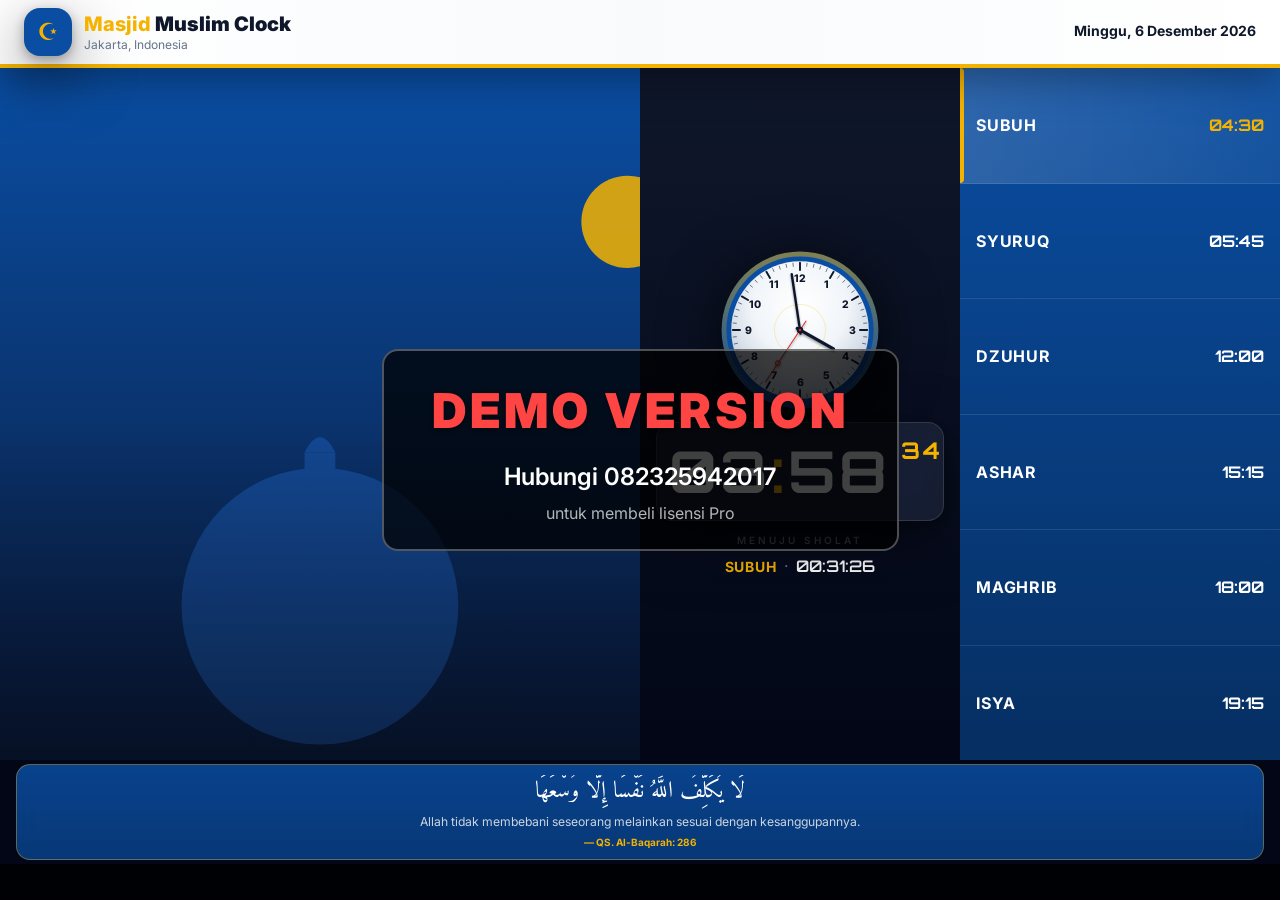
==== commit e3ea056d: "feat: add fullphoto12 and fullphoto18 layout templates" ====
--- a/app/src/main/assets/web/index.html
+++ b/app/src/main/assets/web/index.html
@@ -3722,6 +3722,79 @@
 </div>
 </template>
 
+<!-- ============== LAYOUT: FULLPHOTO12 (Sidebar Kaca) ============== -->
+<template id="layout-fullphoto12">
+<div class="layout-fullphoto12 app-screen flex-layout relative" style="background:#000;">
+    <div class="slideshow-host absolute inset-0"></div>
+    <div class="absolute inset-0" style="background:linear-gradient(90deg,rgba(0,0,0,0.2) 0%,rgba(0,0,0,0.1) 60%,rgba(0,0,0,0.7) 75%,rgba(0,0,0,0.8) 100%);"></div>
+    <div class="absolute inset-0 flex" style="pointer-events:none;">
+        <div class="flex-1"></div>
+        <div style="width:280px;background:rgba(0,0,0,0.4);backdrop-filter:blur(16px);border-left:1px solid rgba(255,255,255,0.1);"></div>
+    </div>
+    <header class="row-fixed relative z-10 flex items-center justify-between px-6 py-3">
+        <div class="flex items-center gap-3">
+            <div id="logoBox" class="w-11 h-11 rounded-full flex items-center justify-center text-lg" style="background:rgba(0,0,0,0.5);color:var(--accent);border:2px solid var(--accent);">&#x262A;</div>
+            <div>
+                <div class="text-base font-bold text-white"><span style="color:var(--accent);" id="masjidPrefix">Masjid</span> <span id="masjidName">Muslim Clock</span></div>
+                <div class="text-[10px] text-white/50" id="masjidAddress">Jakarta, Indonesia</div>
+            </div>
+        </div>
+        <div class="text-right">
+            <div id="greg-date" class="text-xs font-bold text-white/80">--</div>
+            <div id="hij-date" class="text-[10px] font-semibold" style="color:var(--accent);">--</div>
+        </div>
+    </header>
+    <main class="row-fill relative z-10 grid items-center" style="grid-template-columns:1fr 280px;">
+        <div class="flex flex-col items-center justify-center gap-3 px-8">
+            <div id="digital" class="font-digital font-black text-white digit-cell leading-none" style="font-size:clamp(60px,min(12vw,20vh),170px);">--<span style="color:var(--accent);">:</span>--<span style="color:var(--accent);font-size:0.4em;" class="align-top ml-2">--</span></div>
+            <div id="nextPill" class="flex items-center gap-2 text-xs text-white/80"><span class="uppercase tracking-widest font-semibold">Menuju</span><span id="nextLabel" class="font-bold" style="color:var(--accent);">--</span><span>&#183;</span><span id="nextCountdown" class="font-digital text-white">--:--:--</span></div>
+            <div id="analogWrap"><div data-analog style="width:clamp(60px,8vh,100px);height:clamp(60px,8vh,100px);"></div></div>
+        </div>
+        <div class="flex flex-col justify-center gap-2 px-4 py-4 h-full">
+            <div class="prayer flex items-center justify-between px-4 py-3 rounded-xl" data-key="fajr" style="background:linear-gradient(90deg,color-mix(in srgb, var(--accent) 12%, transparent),rgba(255,255,255,0.04));border:1px solid rgba(255,255,255,0.1);"><span class="text-[10px] uppercase tracking-wider font-bold" style="color:var(--accent);">Subuh</span><span class="font-digital font-bold text-white digit-cell" data-time style="font-size:clamp(14px,1.8vw,22px);">--:--</span></div>
+            <div class="prayer flex items-center justify-between px-4 py-3 rounded-xl" data-key="sunrise" style="background:rgba(255,255,255,0.03);border:1px solid rgba(255,255,255,0.08);"><span class="text-[10px] uppercase tracking-wider font-bold" style="color:var(--accent);">Syuruq</span><span class="font-digital font-bold text-white digit-cell" data-time style="font-size:clamp(14px,1.8vw,22px);">--:--</span></div>
+            <div class="prayer flex items-center justify-between px-4 py-3 rounded-xl" data-key="dhuhr" style="background:linear-gradient(90deg,color-mix(in srgb, var(--accent) 12%, transparent),rgba(255,255,255,0.04));border:1px solid rgba(255,255,255,0.1);"><span class="text-[10px] uppercase tracking-wider font-bold" style="color:var(--accent);" id="dhuhrLabel">Dzuhur</span><span class="font-digital font-bold text-white digit-cell" data-time style="font-size:clamp(14px,1.8vw,22px);">--:--</span></div>
+            <div class="prayer flex items-center justify-between px-4 py-3 rounded-xl" data-key="asr" style="background:rgba(255,255,255,0.03);border:1px solid rgba(255,255,255,0.08);"><span class="text-[10px] uppercase tracking-wider font-bold" style="color:var(--accent);">Ashar</span><span class="font-digital font-bold text-white digit-cell" data-time style="font-size:clamp(14px,1.8vw,22px);">--:--</span></div>
+            <div class="prayer flex items-center justify-between px-4 py-3 rounded-xl" data-key="maghrib" style="background:linear-gradient(90deg,color-mix(in srgb, var(--accent) 12%, transparent),rgba(255,255,255,0.04));border:1px solid rgba(255,255,255,0.1);"><span class="text-[10px] uppercase tracking-wider font-bold" style="color:var(--accent);">Maghrib</span><span class="font-digital font-bold text-white digit-cell" data-time style="font-size:clamp(14px,1.8vw,22px);">--:--</span></div>
+            <div class="prayer flex items-center justify-between px-4 py-3 rounded-xl" data-key="isha" style="background:linear-gradient(90deg,color-mix(in srgb, var(--accent) 12%, transparent),rgba(255,255,255,0.04));border:1px solid rgba(255,255,255,0.1);"><span class="text-[10px] uppercase tracking-wider font-bold" style="color:var(--accent);">Isya</span><span class="font-digital font-bold text-white digit-cell" data-time style="font-size:clamp(14px,1.8vw,22px);">--:--</span></div>
+        </div>
+    </main>
+</div>
+</template>
+
+<!-- ============== LAYOUT: FULLPHOTO18 (Grid Mosaic) ============== -->
+<template id="layout-fullphoto18">
+<div class="layout-fullphoto18 app-screen flex-layout relative" style="background:#000;">
+    <div class="slideshow-host absolute inset-0"></div>
+    <div class="absolute inset-0" style="background:linear-gradient(180deg,rgba(0,0,0,0.4) 0%,rgba(0,0,0,0.2) 40%,rgba(0,0,0,0.6) 70%,rgba(0,0,0,0.8) 100%);"></div>
+    <header class="row-fixed relative z-10 flex flex-col items-center justify-center pt-4 pb-2 px-8">
+        <div class="flex items-center gap-3">
+            <div id="logoBox" class="w-12 h-12 rounded-full flex items-center justify-center text-xl" style="background:rgba(0,0,0,0.5);color:var(--accent);border:2px solid var(--accent);">&#x262A;</div>
+            <div class="text-center">
+                <div class="text-lg font-black text-white"><span style="color:var(--accent);" id="masjidPrefix">Masjid</span> <span id="masjidName">Muslim Clock</span></div>
+                <div class="text-[10px] text-white/60" id="masjidAddress">Jakarta, Indonesia</div>
+            </div>
+        </div>
+        <div class="flex items-center gap-4 mt-2"><div id="greg-date" class="text-xs font-bold text-white/80">--</div><span style="color:var(--accent);">&#10022;</span><div id="hij-date" class="text-xs font-semibold" style="color:var(--accent);">--</div></div>
+    </header>
+    <main class="row-fill relative z-10 flex flex-col items-center justify-center gap-3 px-8">
+        <div id="digital" class="font-digital font-black text-white digit-cell leading-none" style="font-size:clamp(56px,min(12vw,20vh),160px);">--<span style="color:var(--accent);">:</span>--<span style="color:var(--accent);font-size:0.4em;" class="align-top ml-2">--</span></div>
+        <div id="nextPill" class="flex items-center gap-2 text-xs text-white/80"><span class="uppercase tracking-widest font-semibold">Menuju</span><span id="nextLabel" class="font-bold" style="color:var(--accent);">--</span><span>&#183;</span><span id="nextCountdown" class="font-digital text-white">--:--:--</span></div>
+        <div id="analogWrap"><div data-analog style="width:clamp(50px,6vh,70px);height:clamp(50px,6vh,70px);"></div></div>
+    </main>
+    <section class="row-fixed relative z-10 px-4 pb-4">
+        <div class="grid gap-2" style="grid-template-columns:1.2fr 1fr 1fr 1.2fr;grid-template-rows:auto auto;">
+            <div class="prayer flex flex-col items-center justify-center px-3 py-3 rounded-xl" data-key="fajr" style="background:rgba(0,0,0,0.45);backdrop-filter:blur(10px);border:1px solid color-mix(in srgb, var(--accent) 25%, transparent);grid-row:span 2;"><span class="text-[10px] uppercase tracking-wider font-bold" style="color:var(--accent);">Subuh</span><span class="font-digital font-bold text-white digit-cell mt-1" data-time style="font-size:clamp(16px,2vw,26px);">--:--</span></div>
+            <div class="prayer flex flex-col items-center justify-center px-2 py-2 rounded-lg" data-key="sunrise" style="background:rgba(0,0,0,0.35);backdrop-filter:blur(8px);border:1px solid rgba(255,255,255,0.08);"><span class="text-[8px] uppercase tracking-wider font-bold" style="color:var(--accent);">Syuruq</span><span class="font-digital font-bold text-white digit-cell" data-time style="font-size:clamp(11px,1.3vw,16px);">--:--</span></div>
+            <div class="prayer flex flex-col items-center justify-center px-2 py-2 rounded-lg" data-key="dhuhr" style="background:rgba(0,0,0,0.4);backdrop-filter:blur(8px);border:1px solid color-mix(in srgb, var(--accent) 20%, transparent);"><span class="text-[9px] uppercase tracking-wider font-bold" style="color:var(--accent);" id="dhuhrLabel">Dzuhur</span><span class="font-digital font-bold text-white digit-cell" data-time style="font-size:clamp(12px,1.4vw,18px);">--:--</span></div>
+            <div class="prayer flex flex-col items-center justify-center px-3 py-3 rounded-xl" data-key="isha" style="background:rgba(0,0,0,0.45);backdrop-filter:blur(10px);border:1px solid color-mix(in srgb, var(--accent) 25%, transparent);grid-row:span 2;"><span class="text-[10px] uppercase tracking-wider font-bold" style="color:var(--accent);">Isya</span><span class="font-digital font-bold text-white digit-cell mt-1" data-time style="font-size:clamp(16px,2vw,26px);">--:--</span></div>
+            <div class="prayer flex flex-col items-center justify-center px-2 py-2 rounded-lg" data-key="asr" style="background:rgba(0,0,0,0.4);backdrop-filter:blur(8px);border:1px solid color-mix(in srgb, var(--accent) 20%, transparent);"><span class="text-[9px] uppercase tracking-wider font-bold" style="color:var(--accent);">Ashar</span><span class="font-digital font-bold text-white digit-cell" data-time style="font-size:clamp(12px,1.4vw,18px);">--:--</span></div>
+            <div class="prayer flex flex-col items-center justify-center px-2 py-2 rounded-lg" data-key="maghrib" style="background:rgba(0,0,0,0.35);backdrop-filter:blur(8px);border:1px solid rgba(255,255,255,0.08);"><span class="text-[9px] uppercase tracking-wider font-bold" style="color:var(--accent);">Maghrib</span><span class="font-digital font-bold text-white digit-cell" data-time style="font-size:clamp(12px,1.4vw,18px);">--:--</span></div>
+        </div>
+    </section>
+</div>
+</template>
+
 <audio id="adzanAudio" preload="none" style="display:none"></audio>
 <script src="js/clock.js"></script>
 </body>
--- a/app/src/main/assets/web/css/screen.css
+++ b/app/src/main/assets/web/css/screen.css
@@ -2050,6 +2050,16 @@
 .layout-fullphoto5 .prayer.next [data-time] { color: var(--accent) !important; text-shadow: 0 0 6px var(--accent); }
 .layout-fullphoto5 .prayer.next::before { display: none; }
 
+/* Fullphoto 12 (Sidebar Kaca) */
+.layout-fullphoto12 .prayer.next { background: linear-gradient(90deg, color-mix(in srgb, var(--accent) 22%, transparent), rgba(255,255,255,0.06)) !important; border-color: var(--accent) !important; box-shadow: 0 0 18px color-mix(in srgb, var(--accent) 30%, transparent), inset 0 0 0 1px var(--accent); transform: scale(1.03); }
+.layout-fullphoto12 .prayer.next [data-time] { color: var(--accent) !important; text-shadow: 0 0 8px var(--accent); }
+.layout-fullphoto12 .prayer.next::before { display: none; }
+
+/* Fullphoto 18 (Grid Mosaic) */
+.layout-fullphoto18 .prayer.next { background: linear-gradient(135deg, color-mix(in srgb, var(--accent) 25%, rgba(0,0,0,0.45)), rgba(0,0,0,0.45)) !important; border-color: var(--accent) !important; box-shadow: 0 0 22px color-mix(in srgb, var(--accent) 35%, transparent); transform: scale(1.05); }
+.layout-fullphoto18 .prayer.next [data-time] { color: var(--accent) !important; text-shadow: 0 0 8px var(--accent); }
+.layout-fullphoto18 .prayer.next::before { display: none; }
+
 /* Fullphoto 6 (Lanskap) */
 .layout-fullphoto6 .prayer.next [data-time] { color: var(--accent) !important; text-shadow: 0 0 8px var(--accent); }
 .layout-fullphoto6 .prayer.next::before { display: none; }
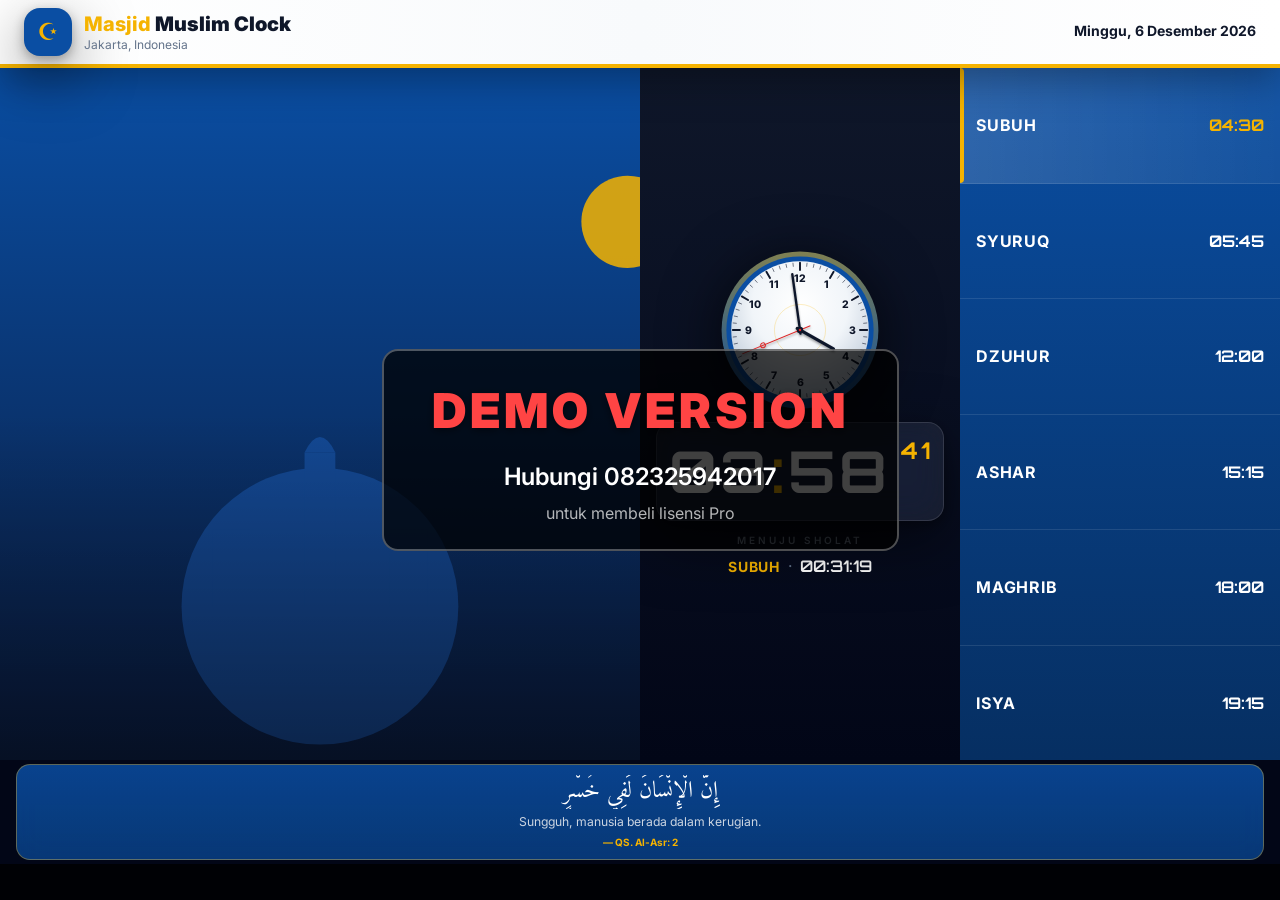
==== commit f9b4c487: "chore: remove dome theme and 8 ornamental themes (mihrab, mosaic, crescent, persian, mecca, marrakes" ====
--- a/app/src/main/assets/web/index.html
+++ b/app/src/main/assets/web/index.html
@@ -1193,24 +1193,6 @@
 </div></section>
 </div>
 </template>
-<!-- ============== LAYOUT: OTTOMAN (Turkish, deep red & gold, tulip motifs) ============== -->
-<template id="layout-ottoman">
-<div class="layout-ottoman app-screen flex-layout relative" style="background:linear-gradient(180deg,#450a0a 0%,#7f1d1d 30%,#450a0a 100%);color:#fde68a;">
-<div class="absolute inset-0 pointer-events-none" style="background:repeating-linear-gradient(0deg,transparent,transparent 60px,rgba(218,165,32,0.04) 60px,rgba(218,165,32,0.04) 61px),repeating-linear-gradient(90deg,transparent,transparent 60px,rgba(218,165,32,0.04) 60px,rgba(218,165,32,0.04) 61px);"></div>
-<div class="absolute inset-x-0 top-0 h-10 pointer-events-none" style="background:repeating-linear-gradient(90deg,transparent 0px,transparent 20px,rgba(218,165,32,0.15) 20px,rgba(218,165,32,0.15) 22px,transparent 22px,transparent 40px);border-bottom:2px solid rgba(218,165,32,0.4);"></div>
-<div class="absolute inset-x-0 bottom-0 h-10 pointer-events-none" style="background:repeating-linear-gradient(90deg,transparent 0px,transparent 20px,rgba(218,165,32,0.15) 20px,rgba(218,165,32,0.15) 22px,transparent 22px,transparent 40px);border-top:2px solid rgba(218,165,32,0.4);"></div>
-<header class="row-fixed relative z-10 flex items-center justify-between px-8 py-3 mt-2"><div class="flex items-center gap-3"><div id="logoBox" class="w-11 h-11 flex items-center justify-center text-xl" style="background:rgba(218,165,32,0.15);border:2px solid #daa520;border-radius:50%;color:#fde68a;">🌷</div><div><div class="text-lg font-bold" style="color:#fde68a;font-family:'Cinzel',serif;"><span id="masjidPrefix" style="color:#daa520;">Masjid</span> <span id="masjidName">Muslim Clock</span></div><div class="text-[10px]" style="color:rgba(253,230,138,0.6);" id="masjidAddress">Jakarta, Indonesia</div></div></div><div class="text-right"><div id="greg-date" class="text-xs font-semibold" style="color:#fde68a;">—</div><div id="hij-date" class="text-[10px]" style="color:#daa520;">—</div></div></header>
-<main class="row-fill relative z-10 flex flex-col items-center justify-center gap-4 px-8"><div class="text-center"><div class="text-[10px] uppercase tracking-[6px] font-bold mb-2" style="color:#daa520;">❀ OSMANLI ❀</div><div id="digital" class="font-digital font-black digit-cell" style="font-size:clamp(60px,min(13vw,22vh),180px);color:#fde68a;text-shadow:0 0 25px rgba(218,165,32,0.3);">--<span style="color:#ef4444;">:</span>--<span style="color:#ef4444;font-size:0.4em;" class="align-top ml-2">--</span></div></div><div id="nextPill" class="flex items-center gap-3 px-5 py-1.5 rounded-full" style="background:rgba(218,165,32,0.12);border:1px solid rgba(218,165,32,0.4);"><span class="text-[10px] uppercase tracking-[3px] font-bold" style="color:#daa520;">Menuju</span><span id="nextLabel" class="text-sm font-bold uppercase" style="color:#fde68a;">—</span><span style="color:rgba(218,165,32,0.4);">·</span><span id="nextCountdown" class="font-digital text-sm" style="color:#fde68a;">--:--:--</span></div><div id="analogWrap" class="mt-2"><div data-analog style="width:clamp(90px,14vh,140px);height:clamp(90px,14vh,140px);"></div></div></main>
-<section class="row-fixed relative z-10 px-8 pb-5"><div class="grid grid-cols-6 gap-2">
-<div class="prayer" data-key="fajr"><div class="text-center p-3 rounded-lg" style="background:rgba(218,165,32,0.08);border:1px solid rgba(218,165,32,0.35);border-bottom:3px solid #b91c1c;"><div class="text-[10px] uppercase tracking-[3px] font-bold mb-1" style="color:#daa520;">Subuh</div><div class="font-digital font-bold digit-cell" data-time style="font-size:clamp(15px,2vw,26px);color:#fde68a;">--:--</div></div></div>
-<div class="prayer" data-key="sunrise"><div class="text-center p-3 rounded-lg" style="background:rgba(218,165,32,0.08);border:1px solid rgba(218,165,32,0.35);border-bottom:3px solid #b91c1c;"><div class="text-[10px] uppercase tracking-[3px] font-bold mb-1" style="color:#daa520;">Syuruq</div><div class="font-digital font-bold digit-cell" data-time style="font-size:clamp(15px,2vw,26px);color:#fde68a;">--:--</div></div></div>
-<div class="prayer" data-key="dhuhr"><div class="text-center p-3 rounded-lg" style="background:rgba(218,165,32,0.08);border:1px solid rgba(218,165,32,0.35);border-bottom:3px solid #b91c1c;"><div class="text-[10px] uppercase tracking-[3px] font-bold mb-1" style="color:#daa520;" id="dhuhrLabel">Dzuhur</div><div class="font-digital font-bold digit-cell" data-time style="font-size:clamp(15px,2vw,26px);color:#fde68a;">--:--</div></div></div>
-<div class="prayer" data-key="asr"><div class="text-center p-3 rounded-lg" style="background:rgba(218,165,32,0.08);border:1px solid rgba(218,165,32,0.35);border-bottom:3px solid #b91c1c;"><div class="text-[10px] uppercase tracking-[3px] font-bold mb-1" style="color:#daa520;">Ashar</div><div class="font-digital font-bold digit-cell" data-time style="font-size:clamp(15px,2vw,26px);color:#fde68a;">--:--</div></div></div>
-<div class="prayer" data-key="maghrib"><div class="text-center p-3 rounded-lg" style="background:rgba(218,165,32,0.08);border:1px solid rgba(218,165,32,0.35);border-bottom:3px solid #b91c1c;"><div class="text-[10px] uppercase tracking-[3px] font-bold mb-1" style="color:#daa520;">Maghrib</div><div class="font-digital font-bold digit-cell" data-time style="font-size:clamp(15px,2vw,26px);color:#fde68a;">--:--</div></div></div>
-<div class="prayer" data-key="isha"><div class="text-center p-3 rounded-lg" style="background:rgba(218,165,32,0.08);border:1px solid rgba(218,165,32,0.35);border-bottom:3px solid #b91c1c;"><div class="text-[10px] uppercase tracking-[3px] font-bold mb-1" style="color:#daa520;">Isya</div><div class="font-digital font-bold digit-cell" data-time style="font-size:clamp(15px,2vw,26px);color:#fde68a;">--:--</div></div></div>
-</div></section>
-</div>
-</template>
 <!-- ============== LAYOUT: CELESTIAL (cosmic navy, stars, moon) ============== -->
 <template id="layout-celestial">
 <div class="layout-celestial app-screen flex-layout relative" style="background:linear-gradient(180deg,#0c1445 0%,#1e1b4b 40%,#0f172a 100%);color:#e0e7ff;">
@@ -1818,108 +1800,6 @@
             <div class="prayer flex-1 min-h-0" data-key="isha"><div class="col-row h-full flex items-center justify-between gap-3 px-3"><span class="col-name text-sm font-bold uppercase tracking-[3px] text-white">Isya</span><span class="col-orn">&#10086;</span><span class="font-digital font-bold text-white digit-cell" data-time style="font-size:clamp(16px,1.9vw,28px);">--:--</span></div></div>
         </aside>
     </main>
-</div>
-</template>
-
-
-<!--
-  ============================================================
-  ============== ORNAMENT-RICH LAYOUTS (set v2) ==============
-  ============================================================
-  Ten layouts that lean heavily on Islamic ornament — each picks a
-  distinct visual world (mihrab arch / Moroccan lantern / zellige
-  mosaic / crescent constellation / Damascus brassware / Persian
-  carpet / Mecca rays / Marrakesh tiles / Ottoman imperial seal /
-  Jannah garden) so users have something visually different for
-  every mood. None of them duplicate the colour scheme or layout
-  rhythm of an earlier theme.
-
-  Implementation contract (shared with all other layouts):
-   - Root uses `.app-screen .flex-layout .relative`.
-   - Header / main / section keep `relative z-10` so the
-     screen.css stacking-guarantee rule keeps content above the
-     slideshow background regardless of opacity.
-   - Decorative SVG / gradient ornaments live as additional
-     `absolute inset-0` siblings BEFORE the content (so they
-     render below `relative z-10`).
-   - Every prayer row keeps `data-key` + `data-time`; every
-     dhuhr cell carries `id="dhuhrLabel"`. -->
-
-
-<!-- ============== LAYOUT: MIHRAB (lengkung mihrab masjid + arabesque) ============== -->
-<template id="layout-mihrab">
-<div class="layout-mihrab app-screen flex-layout relative" style="background:radial-gradient(ellipse at top,#0a3a4a 0%,#031820 60%,#020c12 100%);">
-    <!-- Floating mihrab arch silhouette behind the clock. SVG so it scales
-         crisp on any viewport and the user's --accent recolours it. -->
-    <svg class="absolute inset-0 w-full h-full pointer-events-none" preserveAspectRatio="xMidYMid slice" viewBox="0 0 800 600" aria-hidden="true">
-        <defs>
-            <linearGradient id="mhArchG" x1="0" y1="0" x2="0" y2="1">
-                <stop offset="0%"  stop-color="var(--accent)" stop-opacity="0.32"/>
-                <stop offset="100%" stop-color="var(--accent)" stop-opacity="0"/>
-            </linearGradient>
-            <pattern id="mhArab" width="48" height="48" patternUnits="userSpaceOnUse">
-                <path d="M24 4 L36 18 L24 32 L12 18 Z M24 16 L32 24 L24 32 L16 24 Z" fill="none" stroke="var(--accent)" stroke-width="0.8" opacity="0.18"/>
-            </pattern>
-        </defs>
-        <rect width="800" height="600" fill="url(#mhArab)"/>
-        <!-- Mihrab arch -->
-        <path d="M250 540 L250 280 Q250 130 400 130 Q550 130 550 280 L550 540 Z" fill="url(#mhArchG)" stroke="var(--accent)" stroke-width="1.4" opacity="0.85"/>
-        <path d="M280 540 L280 290 Q280 158 400 158 Q520 158 520 290 L520 540" fill="none" stroke="var(--accent)" stroke-width="0.8" opacity="0.55"/>
-        <!-- Decorative side columns -->
-        <line x1="220" y1="540" x2="220" y2="200" stroke="var(--accent)" stroke-width="1" opacity="0.45"/>
-        <line x1="580" y1="540" x2="580" y2="200" stroke="var(--accent)" stroke-width="1" opacity="0.45"/>
-        <!-- Top crescent -->
-        <path d="M400 80 Q420 100 400 120 Q420 100 400 80 Z M395 90 A10 10 0 1 0 395 110 A8 8 0 1 1 395 90 Z" fill="var(--accent)" opacity="0.85"/>
-    </svg>
-    <div class="absolute inset-0 pointer-events-none" style="background:radial-gradient(circle at 50% 50%,transparent 30%,rgba(2,12,18,0.55) 80%);"></div>
-
-    <header class="row-fixed relative z-10 flex items-center justify-between px-8 py-3" style="border-bottom:1px solid color-mix(in srgb,var(--accent) 30%,transparent);">
-        <div class="flex items-center gap-3">
-            <div id="logoBox" class="w-11 h-11 rounded-xl flex items-center justify-center text-xl shadow-soft" style="background:color-mix(in srgb,var(--accent) 20%,#0a3a4a);color:var(--accent);border:1px solid color-mix(in srgb,var(--accent) 50%,transparent);">&#x262A;</div>
-            <div>
-                <div class="text-base font-bold tracking-tight" style="font-family:'Cinzel','Playfair Display',serif;">
-                    <span style="color:var(--accent);" id="masjidPrefix">Masjid</span>
-                    <span class="text-white" id="masjidName">Muslim Clock</span>
-                </div>
-                <div class="text-[10px]" style="color:rgba(255,255,255,0.55);" id="masjidAddress">Jakarta, Indonesia</div>
-            </div>
-        </div>
-        <div class="text-right">
-            <div id="greg-date" class="text-xs font-bold text-white">—</div>
-            <div id="hij-date" class="text-[10px] mt-0.5" style="color:var(--accent);">—</div>
-        </div>
-    </header>
-
-    <main class="row-fill relative z-10 flex flex-col items-center justify-center px-8 gap-3">
-        <div id="nextPill" class="inline-flex items-center gap-2.5 px-5 py-1.5 rounded-full" style="background:rgba(0,0,0,0.45);border:1px solid color-mix(in srgb,var(--accent) 35%,transparent);box-shadow:0 0 22px -10px var(--accent);">
-            <span class="w-1.5 h-1.5 rounded-full animate-pulse" style="background:var(--accent);"></span>
-            <span class="text-[10px] uppercase tracking-[3px] font-semibold" style="color:rgba(255,255,255,0.7);">Menuju</span>
-            <span id="nextLabel" class="text-sm font-bold uppercase" style="color:var(--accent);">—</span>
-            <span style="color:rgba(255,255,255,0.4);">·</span>
-            <span id="nextCountdown" class="font-digital text-sm font-semibold text-white">--:--:--</span>
-        </div>
-        <div id="digital" class="font-digital font-black tracking-[0.04em] text-white digit-cell drop-shadow-[0_8px_30px_rgba(0,0,0,0.7)]" style="font-size:clamp(56px,min(13vw,22vh),180px);text-shadow:0 0 36px color-mix(in srgb,var(--accent) 50%,transparent);">
-            --<span style="color:var(--accent);">:</span>--<span style="color:var(--accent);font-size:0.4em;" class="align-top ml-2">--</span>
-        </div>
-        <!-- Ornate divider with central 8-point star -->
-        <div class="flex items-center gap-3 w-2/3 max-w-md" style="color:var(--accent);opacity:0.7;">
-            <div class="flex-1 h-px" style="background:linear-gradient(90deg,transparent,currentColor,transparent);"></div>
-            <span class="text-base">&#10038;</span>
-            <div class="flex-1 h-px" style="background:linear-gradient(90deg,transparent,currentColor,transparent);"></div>
-        </div>
-        <div id="analogWrap"><div data-analog style="width:clamp(80px,12vh,128px);height:clamp(80px,12vh,128px);"></div></div>
-    </main>
-
-    <section class="row-fixed relative z-10 px-8 pb-4">
-        <div class="grid grid-cols-6 gap-2">
-            <div class="prayer mh-card" data-key="fajr"><div class="text-[10px] uppercase tracking-[3px] font-bold mb-1" style="color:var(--accent);">Subuh</div><div class="font-digital font-bold text-white digit-cell" data-time style="font-size:clamp(16px,2.2vw,30px);">--:--</div></div>
-            <div class="prayer mh-card" data-key="sunrise"><div class="text-[10px] uppercase tracking-[3px] font-bold mb-1" style="color:var(--accent);">Syuruq</div><div class="font-digital font-bold text-white digit-cell" data-time style="font-size:clamp(16px,2.2vw,30px);">--:--</div></div>
-            <div class="prayer mh-card" data-key="dhuhr"><div class="text-[10px] uppercase tracking-[3px] font-bold mb-1" style="color:var(--accent);" id="dhuhrLabel">Dzuhur</div><div class="font-digital font-bold text-white digit-cell" data-time style="font-size:clamp(16px,2.2vw,30px);">--:--</div></div>
-            <div class="prayer mh-card" data-key="asr"><div class="text-[10px] uppercase tracking-[3px] font-bold mb-1" style="color:var(--accent);">Ashar</div><div class="font-digital font-bold text-white digit-cell" data-time style="font-size:clamp(16px,2.2vw,30px);">--:--</div></div>
-            <div class="prayer mh-card" data-key="maghrib"><div class="text-[10px] uppercase tracking-[3px] font-bold mb-1" style="color:var(--accent);">Maghrib</div><div class="font-digital font-bold text-white digit-cell" data-time style="font-size:clamp(16px,2.2vw,30px);">--:--</div></div>
-            <div class="prayer mh-card" data-key="isha"><div class="text-[10px] uppercase tracking-[3px] font-bold mb-1" style="color:var(--accent);">Isya</div><div class="font-digital font-bold text-white digit-cell" data-time style="font-size:clamp(16px,2.2vw,30px);">--:--</div></div>
-        </div>
-    </section>
 </div>
 </template>
 
@@ -2007,504 +1887,6 @@
 </template>
 
 
-<!-- ============== LAYOUT: MOSAIC (zellige tiles cobalt + ivory + terracotta) ============== -->
-<template id="layout-mosaic">
-<div class="layout-mosaic app-screen flex-layout relative" style="background:#0e2a4a;">
-    <!-- Dense zellige-style tile background (multi-colour 8-point stars) -->
-    <svg class="absolute inset-0 w-full h-full pointer-events-none" preserveAspectRatio="xMidYMid slice" viewBox="0 0 300 300" aria-hidden="true">
-        <defs>
-            <pattern id="msTile" width="60" height="60" patternUnits="userSpaceOnUse">
-                <rect width="60" height="60" fill="#0e2a4a"/>
-                <polygon points="30,4 36,18 50,18 40,28 44,42 30,34 16,42 20,28 10,18 24,18" fill="#c84a32" opacity="0.85"/>
-                <polygon points="30,12 33,21 42,21 35,27 37,36 30,31 23,36 25,27 18,21 27,21" fill="#f5e6c4"/>
-                <polygon points="30,18 31.5,23 36,23 32.5,26 33.5,30 30,28 26.5,30 27.5,26 24,23 28.5,23" fill="#1a4778"/>
-                <rect x="0"  y="0"  width="6" height="6" fill="#f5e6c4"/>
-                <rect x="54" y="0"  width="6" height="6" fill="#f5e6c4"/>
-                <rect x="0"  y="54" width="6" height="6" fill="#f5e6c4"/>
-                <rect x="54" y="54" width="6" height="6" fill="#f5e6c4"/>
-                <rect x="27" y="54" width="6" height="6" fill="#1a4778"/>
-                <rect x="27" y="0"  width="6" height="6" fill="#1a4778"/>
-            </pattern>
-        </defs>
-        <rect width="300" height="300" fill="url(#msTile)"/>
-    </svg>
-    <!-- Heavy darken so content reads cleanly over the busy mosaic -->
-    <div class="absolute inset-0 pointer-events-none" style="background:linear-gradient(180deg,rgba(14,42,74,0.40) 0%,rgba(14,42,74,0.78) 60%,rgba(14,42,74,0.92) 100%);"></div>
-
-    <header class="row-fixed relative z-10 flex items-center justify-between px-8 py-3" style="background:rgba(14,42,74,0.85);border-bottom:2px solid #f5e6c4;">
-        <div class="flex items-center gap-3">
-            <div id="logoBox" class="w-11 h-11 rounded-md flex items-center justify-center text-xl" style="background:#c84a32;color:#f5e6c4;border:2px solid #f5e6c4;">&#x262A;</div>
-            <div>
-                <div class="text-base font-bold tracking-tight" style="color:#f5e6c4;">
-                    <span style="color:#fcd34d;" id="masjidPrefix">Masjid</span>
-                    <span id="masjidName">Muslim Clock</span>
-                </div>
-                <div class="text-[10px]" style="color:rgba(245,230,196,0.65);" id="masjidAddress">Jakarta, Indonesia</div>
-            </div>
-        </div>
-        <div class="text-right">
-            <div id="greg-date" class="text-xs font-bold" style="color:#f5e6c4;">—</div>
-            <div id="hij-date" class="text-[10px] mt-0.5" style="color:#fcd34d;">—</div>
-        </div>
-    </header>
-
-    <main class="row-fill relative z-10 flex flex-col items-center justify-center px-8 gap-3">
-        <div class="rounded-2xl px-8 py-5 text-center" style="background:rgba(14,42,74,0.85);border:3px double #f5e6c4;box-shadow:0 14px 50px -10px rgba(0,0,0,0.7);">
-            <div class="text-[10px] uppercase tracking-[6px] mb-1" style="color:#fcd34d;">&#9670; Zellige &#9670;</div>
-            <div id="digital" class="font-digital font-black tracking-[0.04em] digit-cell leading-none" style="font-size:clamp(56px,min(12vw,20vh),160px);color:#f5e6c4;">
-                --<span style="color:#fcd34d;">:</span>--<span style="color:#c84a32;font-size:0.4em;" class="align-top ml-2">--</span>
-            </div>
-            <div id="nextPill" class="mt-2 inline-flex items-center gap-2.5 px-4 py-1 rounded-full" style="background:#c84a32;color:#f5e6c4;">
-                <span class="text-[10px] uppercase tracking-[3px] font-bold">Menuju</span>
-                <span id="nextLabel" class="text-sm font-bold uppercase" style="color:#fcd34d;">—</span>
-                <span style="color:rgba(245,230,196,0.55);">·</span>
-                <span id="nextCountdown" class="font-digital text-sm">--:--:--</span>
-            </div>
-        </div>
-        <div id="analogWrap"><div data-analog style="width:clamp(80px,11vh,120px);height:clamp(80px,11vh,120px);"></div></div>
-    </main>
-
-    <section class="row-fixed relative z-10 px-6 pb-4">
-        <div class="grid grid-cols-6 gap-2">
-            <div class="prayer ms-card" data-key="fajr"><div class="text-[10px] uppercase tracking-[3px] font-bold mb-1" style="color:#fcd34d;">Subuh</div><div class="font-digital font-bold digit-cell" data-time style="font-size:clamp(16px,2.2vw,30px);color:#f5e6c4;">--:--</div></div>
-            <div class="prayer ms-card" data-key="sunrise"><div class="text-[10px] uppercase tracking-[3px] font-bold mb-1" style="color:#fcd34d;">Syuruq</div><div class="font-digital font-bold digit-cell" data-time style="font-size:clamp(16px,2.2vw,30px);color:#f5e6c4;">--:--</div></div>
-            <div class="prayer ms-card" data-key="dhuhr"><div class="text-[10px] uppercase tracking-[3px] font-bold mb-1" style="color:#fcd34d;" id="dhuhrLabel">Dzuhur</div><div class="font-digital font-bold digit-cell" data-time style="font-size:clamp(16px,2.2vw,30px);color:#f5e6c4;">--:--</div></div>
-            <div class="prayer ms-card" data-key="asr"><div class="text-[10px] uppercase tracking-[3px] font-bold mb-1" style="color:#fcd34d;">Ashar</div><div class="font-digital font-bold digit-cell" data-time style="font-size:clamp(16px,2.2vw,30px);color:#f5e6c4;">--:--</div></div>
-            <div class="prayer ms-card" data-key="maghrib"><div class="text-[10px] uppercase tracking-[3px] font-bold mb-1" style="color:#fcd34d;">Maghrib</div><div class="font-digital font-bold digit-cell" data-time style="font-size:clamp(16px,2.2vw,30px);color:#f5e6c4;">--:--</div></div>
-            <div class="prayer ms-card" data-key="isha"><div class="text-[10px] uppercase tracking-[3px] font-bold mb-1" style="color:#fcd34d;">Isya</div><div class="font-digital font-bold digit-cell" data-time style="font-size:clamp(16px,2.2vw,30px);color:#f5e6c4;">--:--</div></div>
-        </div>
-    </section>
-</div>
-</template>
-
-
-<!-- ============== LAYOUT: CRESCENT (hilal raksasa + starfield konstelasi) ============== -->
-<template id="layout-crescent">
-<div class="layout-crescent app-screen flex-layout relative" style="background:radial-gradient(ellipse at 30% 20%,#1a2454 0%,#070a1a 60%,#020410 100%);">
-    <!-- Massive crescent moon + scattered Islamic stars constellation -->
-    <svg class="absolute inset-0 w-full h-full pointer-events-none" preserveAspectRatio="xMidYMid slice" viewBox="0 0 800 600" aria-hidden="true">
-        <defs>
-            <radialGradient id="crMoonG" cx="0.45" cy="0.45" r="0.6">
-                <stop offset="0%" stop-color="#fef9c3" stop-opacity="0.4"/>
-                <stop offset="60%" stop-color="#fde68a" stop-opacity="0.18"/>
-                <stop offset="100%" stop-color="#d4a36a" stop-opacity="0"/>
-            </radialGradient>
-            <filter id="crStarGlow" x="-50%" y="-50%" width="200%" height="200%">
-                <feGaussianBlur stdDeviation="1.2"/>
-            </filter>
-        </defs>
-        <!-- moon halo -->
-        <circle cx="640" cy="160" r="220" fill="url(#crMoonG)"/>
-        <!-- Big crescent: outer disc minus inner offset disc -->
-        <path d="M640 60 a100 100 0 1 0 0 200 a78 78 0 1 1 32 -150 a100 100 0 0 0 -32 -50 Z"
-              fill="#fde68a" opacity="0.92" filter="url(#crStarGlow)"/>
-        <!-- 8-point Islamic stars scattered as a constellation -->
-        <g fill="#fde68a" opacity="0.85">
-            <polygon points="120,440 124,452 137,452 126,460 130,472 120,464 110,472 114,460 103,452 116,452" />
-            <polygon points="200,500 203,508 211,508 204,514 207,522 200,517 193,522 196,514 189,508 197,508" transform="scale(0.7) translate(86,210)"/>
-            <polygon points="320,160 324,172 337,172 326,180 330,192 320,184 310,192 314,180 303,172 316,172" transform="scale(0.6) translate(180,90)"/>
-            <polygon points="700,420 703,428 711,428 704,434 707,442 700,437 693,442 696,434 689,428 697,428" transform="scale(0.9) translate(70,40)"/>
-            <polygon points="80,160 84,172 97,172 86,180 90,192 80,184 70,192 74,180 63,172 76,172" transform="scale(0.5) translate(160,180)"/>
-            <polygon points="540,540 543,548 551,548 544,554 547,562 540,557 533,562 536,554 529,548 537,548" />
-            <polygon points="240,260 243,268 251,268 244,274 247,282 240,277 233,282 236,274 229,268 237,268" />
-            <polygon points="380,380 384,392 397,392 386,400 390,412 380,404 370,412 374,400 363,392 376,392" transform="scale(0.55) translate(165,110)"/>
-        </g>
-    </svg>
-
-    <header class="row-fixed relative z-10 flex items-center justify-between px-8 py-3">
-        <div class="flex items-center gap-3">
-            <div id="logoBox" class="w-11 h-11 rounded-full flex items-center justify-center text-xl" style="background:linear-gradient(135deg,#fde68a,#d4a36a);color:#1a2454;">&#x262A;</div>
-            <div>
-                <div class="text-base font-bold tracking-tight">
-                    <span style="color:#fde68a;" id="masjidPrefix">Masjid</span>
-                    <span class="text-white" id="masjidName">Muslim Clock</span>
-                </div>
-                <div class="text-[10px]" style="color:rgba(255,255,255,0.55);" id="masjidAddress">Jakarta, Indonesia</div>
-            </div>
-        </div>
-        <div class="text-right">
-            <div id="greg-date" class="text-xs font-bold text-white">—</div>
-            <div id="hij-date" class="text-[10px] mt-0.5" style="color:#fde68a;">—</div>
-        </div>
-    </header>
-
-    <main class="row-fill relative z-10 flex flex-col items-center justify-center px-8 gap-3">
-        <div id="nextPill" class="inline-flex items-center gap-2.5 px-5 py-1.5 rounded-full" style="background:rgba(7,10,26,0.7);border:1px solid rgba(253,230,138,0.4);">
-            <span class="w-1.5 h-1.5 rounded-full animate-pulse" style="background:#fde68a;box-shadow:0 0 10px #fde68a;"></span>
-            <span class="text-[10px] uppercase tracking-[3px] font-semibold" style="color:rgba(255,255,255,0.7);">Menuju</span>
-            <span id="nextLabel" class="text-sm font-bold uppercase" style="color:#fde68a;">—</span>
-            <span style="color:rgba(255,255,255,0.4);">·</span>
-            <span id="nextCountdown" class="font-digital text-sm font-semibold text-white">--:--:--</span>
-        </div>
-        <div id="digital" class="font-digital font-black tracking-[0.04em] text-white digit-cell" style="font-size:clamp(56px,min(13vw,22vh),180px);text-shadow:0 0 40px rgba(253,230,138,0.55),0 0 80px rgba(212,163,106,0.3);">
-            --<span style="color:#fde68a;">:</span>--<span style="color:#fde68a;font-size:0.4em;" class="align-top ml-2">--</span>
-        </div>
-        <div id="analogWrap"><div data-analog style="width:clamp(80px,12vh,128px);height:clamp(80px,12vh,128px);"></div></div>
-    </main>
-
-    <section class="row-fixed relative z-10 px-8 pb-4">
-        <div class="grid grid-cols-6 gap-2">
-            <div class="prayer cr-card" data-key="fajr"><div class="text-[10px] uppercase tracking-[3px] font-bold mb-1" style="color:#fde68a;">Subuh</div><div class="font-digital font-bold text-white digit-cell" data-time style="font-size:clamp(16px,2.2vw,30px);">--:--</div></div>
-            <div class="prayer cr-card" data-key="sunrise"><div class="text-[10px] uppercase tracking-[3px] font-bold mb-1" style="color:#fde68a;">Syuruq</div><div class="font-digital font-bold text-white digit-cell" data-time style="font-size:clamp(16px,2.2vw,30px);">--:--</div></div>
-            <div class="prayer cr-card" data-key="dhuhr"><div class="text-[10px] uppercase tracking-[3px] font-bold mb-1" style="color:#fde68a;" id="dhuhrLabel">Dzuhur</div><div class="font-digital font-bold text-white digit-cell" data-time style="font-size:clamp(16px,2.2vw,30px);">--:--</div></div>
-            <div class="prayer cr-card" data-key="asr"><div class="text-[10px] uppercase tracking-[3px] font-bold mb-1" style="color:#fde68a;">Ashar</div><div class="font-digital font-bold text-white digit-cell" data-time style="font-size:clamp(16px,2.2vw,30px);">--:--</div></div>
-            <div class="prayer cr-card" data-key="maghrib"><div class="text-[10px] uppercase tracking-[3px] font-bold mb-1" style="color:#fde68a;">Maghrib</div><div class="font-digital font-bold text-white digit-cell" data-time style="font-size:clamp(16px,2.2vw,30px);">--:--</div></div>
-            <div class="prayer cr-card" data-key="isha"><div class="text-[10px] uppercase tracking-[3px] font-bold mb-1" style="color:#fde68a;">Isya</div><div class="font-digital font-bold text-white digit-cell" data-time style="font-size:clamp(16px,2.2vw,30px);">--:--</div></div>
-        </div>
-    </section>
-</div>
-</template>
-
-
-<!-- ============== LAYOUT: PERSIAN (medallion karpet Persia + wine + ivory) ============== -->
-<template id="layout-persian">
-<div class="layout-persian app-screen flex-layout relative" style="background:#3b0a1a;">
-    <!-- Persian carpet medallion + ornate borders -->
-    <svg class="absolute inset-0 w-full h-full pointer-events-none" preserveAspectRatio="xMidYMid slice" viewBox="0 0 800 600" aria-hidden="true">
-        <defs>
-            <radialGradient id="psMedG" cx="0.5" cy="0.5" r="0.6">
-                <stop offset="0%" stop-color="#f3e0c2" stop-opacity="0.18"/>
-                <stop offset="100%" stop-color="#3b0a1a" stop-opacity="0"/>
-            </radialGradient>
-        </defs>
-        <!-- outer ornate border bands -->
-        <rect x="20" y="20" width="760" height="560" fill="none" stroke="#daa520" stroke-width="1.4" opacity="0.7"/>
-        <rect x="32" y="32" width="736" height="536" fill="none" stroke="#daa520" stroke-width="0.6" opacity="0.5"/>
-        <rect x="44" y="44" width="712" height="512" fill="none" stroke="#f3e0c2" stroke-width="0.5" opacity="0.3"/>
-        <!-- repeating border motif -->
-        <g fill="#daa520" opacity="0.55">
-            <circle cx="60"  cy="60" r="3"/><circle cx="740" cy="60" r="3"/>
-            <circle cx="60" cy="540" r="3"/><circle cx="740" cy="540" r="3"/>
-        </g>
-        <!-- central medallion -->
-        <circle cx="400" cy="300" r="220" fill="url(#psMedG)"/>
-        <g transform="translate(400 300)" opacity="0.55">
-            <ellipse cx="0" cy="0" rx="200" ry="120" fill="none" stroke="#daa520" stroke-width="1"/>
-            <ellipse cx="0" cy="0" rx="160" ry="92" fill="none" stroke="#f3e0c2" stroke-width="0.6"/>
-            <ellipse cx="0" cy="0" rx="120" ry="68" fill="none" stroke="#daa520" stroke-width="0.6"/>
-            <!-- Floral inner motifs -->
-            <g fill="#daa520">
-                <path d="M-100 0 Q-60 -30 0 0 Q60 30 100 0" fill="none" stroke="#daa520" stroke-width="0.8"/>
-                <circle cx="0" cy="-50" r="6"/><circle cx="0" cy="50" r="6"/>
-                <circle cx="-50" cy="0" r="6"/><circle cx="50" cy="0" r="6"/>
-            </g>
-        </g>
-    </svg>
-    <div class="absolute inset-0 pointer-events-none" style="background:radial-gradient(circle at 50% 50%,transparent 30%,rgba(59,10,26,0.55) 80%);"></div>
-
-    <header class="row-fixed relative z-10 flex items-center justify-between px-10 py-3">
-        <div class="flex items-center gap-3">
-            <div id="logoBox" class="w-11 h-11 rounded flex items-center justify-center text-xl" style="background:#5b0e22;color:#daa520;border:2px solid #daa520;">&#x262A;</div>
-            <div>
-                <div class="text-base font-bold tracking-tight" style="font-family:'Playfair Display',serif;color:#f3e0c2;">
-                    <span style="color:#daa520;" id="masjidPrefix">Masjid</span>
-                    <span id="masjidName">Muslim Clock</span>
-                </div>
-                <div class="text-[10px]" style="color:rgba(243,224,194,0.6);" id="masjidAddress">Jakarta, Indonesia</div>
-            </div>
-        </div>
-        <div class="text-right">
-            <div id="greg-date" class="text-xs font-bold" style="color:#f3e0c2;">—</div>
-            <div id="hij-date" class="text-[10px] mt-0.5" style="color:#daa520;">—</div>
-        </div>
-    </header>
-
-    <main class="row-fill relative z-10 flex flex-col items-center justify-center px-10 gap-3">
-        <div id="digital" class="font-digital font-black tracking-[0.04em] digit-cell" style="font-size:clamp(56px,min(13vw,22vh),180px);color:#f3e0c2;text-shadow:0 0 30px rgba(218,165,32,0.45);">
-            --<span style="color:#daa520;">:</span>--<span style="color:#daa520;font-size:0.4em;" class="align-top ml-2">--</span>
-        </div>
-        <div class="flex items-center gap-3 w-2/3 max-w-md" style="color:#daa520;opacity:0.75;">
-            <div class="flex-1 h-px" style="background:linear-gradient(90deg,transparent,currentColor,transparent);"></div>
-            <span>&#10047;</span>
-            <span>&#10038;</span>
-            <span>&#10047;</span>
-            <div class="flex-1 h-px" style="background:linear-gradient(90deg,transparent,currentColor,transparent);"></div>
-        </div>
-        <div id="nextPill" class="inline-flex items-center gap-2.5 px-5 py-1.5 rounded" style="background:rgba(91,14,34,0.7);border:1px solid #daa520;">
-            <span class="w-1.5 h-1.5 rounded-full animate-pulse" style="background:#daa520;"></span>
-            <span class="text-[10px] uppercase tracking-[3px] font-bold" style="color:#daa520;">Menuju</span>
-            <span id="nextLabel" class="text-sm font-bold uppercase" style="color:#f3e0c2;">—</span>
-            <span style="color:rgba(218,165,32,0.5);">·</span>
-            <span id="nextCountdown" class="font-digital text-sm" style="color:#f3e0c2;">--:--:--</span>
-        </div>
-        <div id="analogWrap"><div data-analog style="width:clamp(80px,12vh,128px);height:clamp(80px,12vh,128px);"></div></div>
-    </main>
-
-    <section class="row-fixed relative z-10 px-10 pb-4">
-        <div class="grid grid-cols-6 gap-2">
-            <div class="prayer ps-card2" data-key="fajr"><div class="text-[10px] uppercase tracking-[3px] font-bold mb-1" style="color:#daa520;">Subuh</div><div class="font-digital font-bold digit-cell" data-time style="font-size:clamp(16px,2.2vw,30px);color:#f3e0c2;">--:--</div></div>
-            <div class="prayer ps-card2" data-key="sunrise"><div class="text-[10px] uppercase tracking-[3px] font-bold mb-1" style="color:#daa520;">Syuruq</div><div class="font-digital font-bold digit-cell" data-time style="font-size:clamp(16px,2.2vw,30px);color:#f3e0c2;">--:--</div></div>
-            <div class="prayer ps-card2" data-key="dhuhr"><div class="text-[10px] uppercase tracking-[3px] font-bold mb-1" style="color:#daa520;" id="dhuhrLabel">Dzuhur</div><div class="font-digital font-bold digit-cell" data-time style="font-size:clamp(16px,2.2vw,30px);color:#f3e0c2;">--:--</div></div>
-            <div class="prayer ps-card2" data-key="asr"><div class="text-[10px] uppercase tracking-[3px] font-bold mb-1" style="color:#daa520;">Ashar</div><div class="font-digital font-bold digit-cell" data-time style="font-size:clamp(16px,2.2vw,30px);color:#f3e0c2;">--:--</div></div>
-            <div class="prayer ps-card2" data-key="maghrib"><div class="text-[10px] uppercase tracking-[3px] font-bold mb-1" style="color:#daa520;">Maghrib</div><div class="font-digital font-bold digit-cell" data-time style="font-size:clamp(16px,2.2vw,30px);color:#f3e0c2;">--:--</div></div>
-            <div class="prayer ps-card2" data-key="isha"><div class="text-[10px] uppercase tracking-[3px] font-bold mb-1" style="color:#daa520;">Isya</div><div class="font-digital font-bold digit-cell" data-time style="font-size:clamp(16px,2.2vw,30px);color:#f3e0c2;">--:--</div></div>
-        </div>
-    </section>
-</div>
-</template>
-
-
-<!-- ============== LAYOUT: MECCA (Masjidil Haram — golden rays + Kaaba silhouette) ============== -->
-<template id="layout-mecca">
-<div class="layout-mecca app-screen flex-layout relative" style="background:radial-gradient(ellipse at 50% 80%,#1a0f04 0%,#000 70%);">
-    <!-- Golden sun-rays radiating from below + Kaaba silhouette -->
-    <svg class="absolute inset-0 w-full h-full pointer-events-none" preserveAspectRatio="xMidYMid slice" viewBox="0 0 800 600" aria-hidden="true">
-        <defs>
-            <radialGradient id="mcRay" cx="0.5" cy="0.95" r="0.85">
-                <stop offset="0%" stop-color="#fde68a" stop-opacity="0.35"/>
-                <stop offset="50%" stop-color="#daa520" stop-opacity="0.15"/>
-                <stop offset="100%" stop-color="#daa520" stop-opacity="0"/>
-            </radialGradient>
-        </defs>
-        <rect width="800" height="600" fill="url(#mcRay)"/>
-        <!-- Sun rays from bottom center -->
-        <g stroke="#fde68a" stroke-width="0.6" opacity="0.35" transform="translate(400 600)">
-            <line x1="0" y1="0" x2="0" y2="-600"/>
-            <line x1="0" y1="0" x2="-150" y2="-600"/>
-            <line x1="0" y1="0" x2="150" y2="-600"/>
-            <line x1="0" y1="0" x2="-300" y2="-600"/>
-            <line x1="0" y1="0" x2="300" y2="-600"/>
-            <line x1="0" y1="0" x2="-450" y2="-600"/>
-            <line x1="0" y1="0" x2="450" y2="-600"/>
-            <line x1="0" y1="0" x2="-75" y2="-600"/>
-            <line x1="0" y1="0" x2="75" y2="-600"/>
-            <line x1="0" y1="0" x2="-225" y2="-600"/>
-            <line x1="0" y1="0" x2="225" y2="-600"/>
-        </g>
-        <!-- Kaaba silhouette + golden gate -->
-        <g transform="translate(400 540)">
-            <rect x="-60" y="-100" width="120" height="100" fill="#0a0a0a" stroke="#daa520" stroke-width="1.2"/>
-            <rect x="-60" y="-110" width="120" height="14" fill="#daa520" opacity="0.85"/>
-            <text x="0" y="-100" text-anchor="middle" font-size="10" fill="#0a0a0a" font-weight="900" font-family="Amiri,serif">&#1604;&#1575; &#1573;&#1604;&#1607; &#1573;&#1604;&#1575; &#1575;&#1604;&#1604;&#1607;</text>
-            <rect x="-12" y="-44" width="24" height="44" fill="#daa520" opacity="0.85"/>
-        </g>
-        <!-- Star sparkles -->
-        <g fill="#fde68a" opacity="0.75">
-            <circle cx="120" cy="100" r="1.5"/><circle cx="220" cy="60" r="1"/>
-            <circle cx="660" cy="120" r="1.5"/><circle cx="580" cy="60" r="1"/>
-            <circle cx="700" cy="220" r="1"/><circle cx="80" cy="200" r="1"/>
-        </g>
-    </svg>
-
-    <header class="row-fixed relative z-10 flex items-center justify-between px-8 py-3" style="border-bottom:1px solid rgba(218,165,32,0.4);">
-        <div class="flex items-center gap-3">
-            <div id="logoBox" class="w-11 h-11 flex items-center justify-center text-xl" style="background:#0a0a0a;color:#daa520;border:2px solid #daa520;">&#x262A;</div>
-            <div>
-                <div class="text-base font-bold tracking-tight">
-                    <span style="color:#daa520;" id="masjidPrefix">Masjid</span>
-                    <span style="color:#fde68a;" id="masjidName">Muslim Clock</span>
-                </div>
-                <div class="text-[10px]" style="color:rgba(253,230,138,0.55);" id="masjidAddress">Jakarta, Indonesia</div>
-            </div>
-        </div>
-        <div class="text-right">
-            <div id="greg-date" class="text-xs font-bold" style="color:#fde68a;">—</div>
-            <div id="hij-date" class="text-[10px] mt-0.5" style="color:#daa520;">—</div>
-        </div>
-    </header>
-
-    <main class="row-fill relative z-10 flex flex-col items-center justify-start pt-8 px-8 gap-3">
-        <div id="nextPill" class="inline-flex items-center gap-2.5 px-5 py-1.5 rounded-full" style="background:rgba(0,0,0,0.6);border:1px solid #daa520;box-shadow:0 0 30px -8px #daa520;">
-            <span class="w-1.5 h-1.5 rounded-full animate-pulse" style="background:#fde68a;box-shadow:0 0 14px #fde68a;"></span>
-            <span class="text-[10px] uppercase tracking-[3px] font-bold" style="color:#daa520;">Menuju</span>
-            <span id="nextLabel" class="text-sm font-bold uppercase" style="color:#fde68a;">—</span>
-            <span style="color:rgba(218,165,32,0.5);">·</span>
-            <span id="nextCountdown" class="font-digital text-sm" style="color:#fde68a;">--:--:--</span>
-        </div>
-        <div id="digital" class="font-digital font-black tracking-[0.04em] digit-cell" style="font-size:clamp(56px,min(13vw,22vh),180px);color:#fde68a;text-shadow:0 0 30px #daa520,0 0 60px rgba(218,165,32,0.4);">
-            --<span style="color:#daa520;">:</span>--<span style="color:#daa520;font-size:0.4em;" class="align-top ml-2">--</span>
-        </div>
-        <div id="analogWrap"><div data-analog style="width:clamp(80px,11vh,118px);height:clamp(80px,11vh,118px);"></div></div>
-    </main>
-
-    <section class="row-fixed relative z-10 px-6 pb-4">
-        <div class="grid grid-cols-6 gap-2">
-            <div class="prayer mc-card" data-key="fajr"><div class="text-[10px] uppercase tracking-[3px] font-bold mb-1" style="color:#daa520;">Subuh</div><div class="font-digital font-bold digit-cell" data-time style="font-size:clamp(16px,2.2vw,30px);color:#fde68a;">--:--</div></div>
-            <div class="prayer mc-card" data-key="sunrise"><div class="text-[10px] uppercase tracking-[3px] font-bold mb-1" style="color:#daa520;">Syuruq</div><div class="font-digital font-bold digit-cell" data-time style="font-size:clamp(16px,2.2vw,30px);color:#fde68a;">--:--</div></div>
-            <div class="prayer mc-card" data-key="dhuhr"><div class="text-[10px] uppercase tracking-[3px] font-bold mb-1" style="color:#daa520;" id="dhuhrLabel">Dzuhur</div><div class="font-digital font-bold digit-cell" data-time style="font-size:clamp(16px,2.2vw,30px);color:#fde68a;">--:--</div></div>
-            <div class="prayer mc-card" data-key="asr"><div class="text-[10px] uppercase tracking-[3px] font-bold mb-1" style="color:#daa520;">Ashar</div><div class="font-digital font-bold digit-cell" data-time style="font-size:clamp(16px,2.2vw,30px);color:#fde68a;">--:--</div></div>
-            <div class="prayer mc-card" data-key="maghrib"><div class="text-[10px] uppercase tracking-[3px] font-bold mb-1" style="color:#daa520;">Maghrib</div><div class="font-digital font-bold digit-cell" data-time style="font-size:clamp(16px,2.2vw,30px);color:#fde68a;">--:--</div></div>
-            <div class="prayer mc-card" data-key="isha"><div class="text-[10px] uppercase tracking-[3px] font-bold mb-1" style="color:#daa520;">Isya</div><div class="font-digital font-bold digit-cell" data-time style="font-size:clamp(16px,2.2vw,30px);color:#fde68a;">--:--</div></div>
-        </div>
-    </section>
-</div>
-</template>
-
-
-<!-- ============== LAYOUT: MARRAKESH (zellige multi-warna ruby + saffron + indigo) ============== -->
-<template id="layout-marrakesh">
-<div class="layout-marrakesh app-screen flex-layout relative" style="background:#102a3a;">
-    <!-- Loud, multicoloured Moroccan tiles. Different tile cell from "mosaic". -->
-    <svg class="absolute inset-0 w-full h-full pointer-events-none" preserveAspectRatio="xMidYMid slice" viewBox="0 0 240 240" aria-hidden="true">
-        <defs>
-            <pattern id="mkTile" width="48" height="48" patternUnits="userSpaceOnUse">
-                <rect width="48" height="48" fill="#102a3a"/>
-                <!-- Centre 4-petal flower -->
-                <path d="M24 6 Q30 18 24 24 Q18 18 24 6 M42 24 Q30 30 24 24 Q30 18 42 24 M24 42 Q18 30 24 24 Q30 30 24 42 M6 24 Q18 18 24 24 Q18 30 6 24" fill="#e63946"/>
-                <circle cx="24" cy="24" r="4" fill="#f4d35e"/>
-                <!-- Corner triangles -->
-                <polygon points="0,0 12,0 0,12" fill="#f4d35e"/>
-                <polygon points="48,0 36,0 48,12" fill="#f4d35e"/>
-                <polygon points="0,48 12,48 0,36" fill="#f4d35e"/>
-                <polygon points="48,48 36,48 48,36" fill="#f4d35e"/>
-                <!-- Side rhombuses -->
-                <polygon points="24,0 28,4 24,8 20,4" fill="#3a86ff"/>
-                <polygon points="24,40 28,44 24,48 20,44" fill="#3a86ff"/>
-                <polygon points="0,24 4,20 8,24 4,28" fill="#3a86ff"/>
-                <polygon points="40,24 44,20 48,24 44,28" fill="#3a86ff"/>
-            </pattern>
-        </defs>
-        <rect width="240" height="240" fill="url(#mkTile)"/>
-    </svg>
-    <!-- Darken so foreground reads -->
-    <div class="absolute inset-0 pointer-events-none" style="background:linear-gradient(180deg,rgba(16,42,58,0.55) 0%,rgba(16,42,58,0.85) 100%);"></div>
-
-    <header class="row-fixed relative z-10 flex items-center justify-between px-8 py-3" style="background:rgba(16,42,58,0.78);border-bottom:3px solid #f4d35e;">
-        <div class="flex items-center gap-3">
-            <div id="logoBox" class="w-11 h-11 rounded flex items-center justify-center text-xl" style="background:#e63946;color:#f4d35e;border:2px solid #f4d35e;">&#x262A;</div>
-            <div>
-                <div class="text-base font-extrabold tracking-tight" style="color:#fff;">
-                    <span style="color:#f4d35e;" id="masjidPrefix">Masjid</span>
-                    <span id="masjidName">Muslim Clock</span>
-                </div>
-                <div class="text-[10px]" style="color:rgba(244,211,94,0.7);" id="masjidAddress">Jakarta, Indonesia</div>
-            </div>
-        </div>
-        <div class="text-right">
-            <div id="greg-date" class="text-xs font-bold text-white">—</div>
-            <div id="hij-date" class="text-[10px] mt-0.5" style="color:#f4d35e;">—</div>
-        </div>
-    </header>
-
-    <main class="row-fill relative z-10 flex flex-col items-center justify-center px-8 gap-3">
-        <div class="rounded-2xl px-7 py-4 text-center" style="background:#102a3a;border:2px solid #f4d35e;box-shadow:0 0 0 4px #e63946,0 12px 40px -10px rgba(0,0,0,0.6);">
-            <div id="digital" class="font-digital font-black tracking-[0.04em] digit-cell leading-none" style="font-size:clamp(56px,min(12vw,20vh),160px);color:#f4d35e;">
-                --<span style="color:#e63946;">:</span>--<span style="color:#3a86ff;font-size:0.4em;" class="align-top ml-2">--</span>
-            </div>
-            <div id="nextPill" class="mt-2 inline-flex items-center gap-2.5 px-4 py-1 rounded" style="background:#e63946;color:#f4d35e;">
-                <span class="text-[10px] uppercase tracking-[3px] font-bold">Menuju</span>
-                <span id="nextLabel" class="text-sm font-bold uppercase">—</span>
-                <span style="color:rgba(244,211,94,0.5);">·</span>
-                <span id="nextCountdown" class="font-digital text-sm">--:--:--</span>
-            </div>
-        </div>
-        <div id="analogWrap"><div data-analog style="width:clamp(80px,11vh,118px);height:clamp(80px,11vh,118px);"></div></div>
-    </main>
-
-    <section class="row-fixed relative z-10 px-6 pb-4">
-        <div class="grid grid-cols-6 gap-2">
-            <div class="prayer mk-card" data-key="fajr"><div class="text-[10px] uppercase tracking-[3px] font-bold mb-1" style="color:#3a86ff;">Subuh</div><div class="font-digital font-bold digit-cell" data-time style="font-size:clamp(16px,2.2vw,30px);color:#f4d35e;">--:--</div></div>
-            <div class="prayer mk-card" data-key="sunrise"><div class="text-[10px] uppercase tracking-[3px] font-bold mb-1" style="color:#f4d35e;">Syuruq</div><div class="font-digital font-bold digit-cell" data-time style="font-size:clamp(16px,2.2vw,30px);color:#f4d35e;">--:--</div></div>
-            <div class="prayer mk-card" data-key="dhuhr"><div class="text-[10px] uppercase tracking-[3px] font-bold mb-1" style="color:#e63946;" id="dhuhrLabel">Dzuhur</div><div class="font-digital font-bold digit-cell" data-time style="font-size:clamp(16px,2.2vw,30px);color:#f4d35e;">--:--</div></div>
-            <div class="prayer mk-card" data-key="asr"><div class="text-[10px] uppercase tracking-[3px] font-bold mb-1" style="color:#3a86ff;">Ashar</div><div class="font-digital font-bold digit-cell" data-time style="font-size:clamp(16px,2.2vw,30px);color:#f4d35e;">--:--</div></div>
-            <div class="prayer mk-card" data-key="maghrib"><div class="text-[10px] uppercase tracking-[3px] font-bold mb-1" style="color:#e63946;">Maghrib</div><div class="font-digital font-bold digit-cell" data-time style="font-size:clamp(16px,2.2vw,30px);color:#f4d35e;">--:--</div></div>
-            <div class="prayer mk-card" data-key="isha"><div class="text-[10px] uppercase tracking-[3px] font-bold mb-1" style="color:#3a86ff;">Isya</div><div class="font-digital font-bold digit-cell" data-time style="font-size:clamp(16px,2.2vw,30px);color:#f4d35e;">--:--</div></div>
-        </div>
-    </section>
-</div>
-</template>
-
-
-<!-- ============== LAYOUT: JANNAH (kebun surga — palem + emerald + gold) ============== -->
-<template id="layout-jannah">
-<div class="layout-jannah app-screen flex-layout relative" style="background:radial-gradient(ellipse at 50% 100%,#0a4030 0%,#031b14 60%,#020c08 100%);">
-    <!-- Decorative palm-tree silhouettes flanking the main column -->
-    <svg class="absolute bottom-0 left-0 pointer-events-none" width="200" height="320" viewBox="0 0 200 320" aria-hidden="true">
-        <line x1="100" y1="320" x2="100" y2="180" stroke="#3d2410" stroke-width="6"/>
-        <g stroke="#daa520" stroke-width="2" stroke-linecap="round" fill="none" opacity="0.85">
-            <path d="M100 180 Q70 150 30 140 Q60 152 80 174"/>
-            <path d="M100 180 Q130 150 170 140 Q140 152 120 174"/>
-            <path d="M100 180 Q70 160 30 165 Q60 168 80 180"/>
-            <path d="M100 180 Q130 160 170 165 Q140 168 120 180"/>
-            <path d="M100 180 Q90 140 70 110 Q92 130 100 168"/>
-            <path d="M100 180 Q110 140 130 110 Q108 130 100 168"/>
-        </g>
-        <!-- Date clusters -->
-        <g fill="#fbbf24">
-            <circle cx="92" cy="190" r="3"/><circle cx="98" cy="194" r="3"/><circle cx="104" cy="190" r="3"/><circle cx="100" cy="198" r="3"/>
-            <circle cx="106" cy="186" r="2"/>
-        </g>
-    </svg>
-    <svg class="absolute bottom-0 right-0 pointer-events-none" width="200" height="320" viewBox="0 0 200 320" aria-hidden="true">
-        <line x1="100" y1="320" x2="100" y2="180" stroke="#3d2410" stroke-width="6"/>
-        <g stroke="#daa520" stroke-width="2" stroke-linecap="round" fill="none" opacity="0.85">
-            <path d="M100 180 Q70 150 30 140 Q60 152 80 174"/>
-            <path d="M100 180 Q130 150 170 140 Q140 152 120 174"/>
-            <path d="M100 180 Q70 160 30 165 Q60 168 80 180"/>
-            <path d="M100 180 Q130 160 170 165 Q140 168 120 180"/>
-            <path d="M100 180 Q90 140 70 110 Q92 130 100 168"/>
-            <path d="M100 180 Q110 140 130 110 Q108 130 100 168"/>
-        </g>
-        <g fill="#fbbf24">
-            <circle cx="92" cy="190" r="3"/><circle cx="98" cy="194" r="3"/><circle cx="104" cy="190" r="3"/><circle cx="100" cy="198" r="3"/>
-            <circle cx="106" cy="186" r="2"/>
-        </g>
-    </svg>
-    <!-- Floral medallion behind the clock -->
-    <svg class="absolute inset-0 w-full h-full pointer-events-none" preserveAspectRatio="xMidYMid meet" viewBox="0 0 800 600" aria-hidden="true">
-        <g transform="translate(400 280)" opacity="0.45">
-            <g fill="#daa520">
-                <path d="M0 -120 Q14 -90 0 -60 Q-14 -90 0 -120 Z"/>
-                <path d="M120 0 Q90 14 60 0 Q90 -14 120 0 Z"/>
-                <path d="M0 120 Q-14 90 0 60 Q14 90 0 120 Z"/>
-                <path d="M-120 0 Q-90 -14 -60 0 Q-90 14 -120 0 Z"/>
-                <path d="M85 -85 Q72 -65 55 -55 Q65 -72 85 -85 Z"/>
-                <path d="M-85 -85 Q-72 -65 -55 -55 Q-65 -72 -85 -85 Z"/>
-                <path d="M85 85 Q72 65 55 55 Q65 72 85 85 Z"/>
-                <path d="M-85 85 Q-72 65 -55 55 Q-65 72 -85 85 Z"/>
-                <circle cx="0" cy="0" r="14"/>
-            </g>
-        </g>
-    </svg>
-    <!-- Faint grass / water glow at bottom -->
-    <div class="absolute bottom-0 left-0 right-0 h-24 pointer-events-none" style="background:linear-gradient(0deg,rgba(10,64,48,0.85),transparent);"></div>
-
-    <header class="row-fixed relative z-10 flex items-center justify-between px-8 py-3">
-        <div class="flex items-center gap-3">
-            <div id="logoBox" class="w-11 h-11 rounded-xl flex items-center justify-center text-xl" style="background:#0a4030;color:#daa520;border:2px solid #daa520;">&#x262A;</div>
-            <div>
-                <div class="text-base font-bold tracking-tight" style="font-family:'Playfair Display',serif;">
-                    <span style="color:#daa520;" id="masjidPrefix">Masjid</span>
-                    <span style="color:#fde68a;" id="masjidName">Muslim Clock</span>
-                </div>
-                <div class="text-[10px]" style="color:rgba(253,230,138,0.6);" id="masjidAddress">Jakarta, Indonesia</div>
-            </div>
-        </div>
-        <div class="text-right">
-            <div id="greg-date" class="text-xs font-bold" style="color:#fde68a;">—</div>
-            <div id="hij-date" class="text-[10px] mt-0.5" style="color:#daa520;">—</div>
-        </div>
-    </header>
-
-    <main class="row-fill relative z-10 flex flex-col items-center justify-center px-8 gap-3">
-        <div class="text-[10px] uppercase tracking-[6px]" style="color:#daa520;">&#10047; Jannah &#10047;</div>
-        <div id="digital" class="font-digital font-black tracking-[0.04em] digit-cell" style="font-size:clamp(56px,min(13vw,22vh),180px);color:#fde68a;text-shadow:0 0 30px rgba(218,165,32,0.45),0 4px 20px rgba(0,0,0,0.7);">
-            --<span style="color:#daa520;">:</span>--<span style="color:#daa520;font-size:0.4em;" class="align-top ml-2">--</span>
-        </div>
-        <div id="nextPill" class="inline-flex items-center gap-2.5 px-5 py-1.5 rounded-full" style="background:rgba(10,64,48,0.7);border:1px solid #daa520;">
-            <span class="w-1.5 h-1.5 rounded-full animate-pulse" style="background:#fde68a;"></span>
-            <span class="text-[10px] uppercase tracking-[3px] font-bold" style="color:#daa520;">Menuju</span>
-            <span id="nextLabel" class="text-sm font-bold uppercase" style="color:#fde68a;">—</span>
-            <span style="color:rgba(218,165,32,0.5);">·</span>
-            <span id="nextCountdown" class="font-digital text-sm" style="color:#fde68a;">--:--:--</span>
-        </div>
-        <div id="analogWrap"><div data-analog style="width:clamp(80px,11vh,118px);height:clamp(80px,11vh,118px);"></div></div>
-    </main>
-
-    <section class="row-fixed relative z-10 px-8 pb-4">
-        <div class="grid grid-cols-6 gap-2">
-            <div class="prayer jn-card" data-key="fajr"><div class="text-[10px] uppercase tracking-[3px] font-bold mb-1" style="color:#daa520;">Subuh</div><div class="font-digital font-bold digit-cell" data-time style="font-size:clamp(16px,2.2vw,30px);color:#fde68a;">--:--</div></div>
-            <div class="prayer jn-card" data-key="sunrise"><div class="text-[10px] uppercase tracking-[3px] font-bold mb-1" style="color:#daa520;">Syuruq</div><div class="font-digital font-bold digit-cell" data-time style="font-size:clamp(16px,2.2vw,30px);color:#fde68a;">--:--</div></div>
-            <div class="prayer jn-card" data-key="dhuhr"><div class="text-[10px] uppercase tracking-[3px] font-bold mb-1" style="color:#daa520;" id="dhuhrLabel">Dzuhur</div><div class="font-digital font-bold digit-cell" data-time style="font-size:clamp(16px,2.2vw,30px);color:#fde68a;">--:--</div></div>
-            <div class="prayer jn-card" data-key="asr"><div class="text-[10px] uppercase tracking-[3px] font-bold mb-1" style="color:#daa520;">Ashar</div><div class="font-digital font-bold digit-cell" data-time style="font-size:clamp(16px,2.2vw,30px);color:#fde68a;">--:--</div></div>
-            <div class="prayer jn-card" data-key="maghrib"><div class="text-[10px] uppercase tracking-[3px] font-bold mb-1" style="color:#daa520;">Maghrib</div><div class="font-digital font-bold digit-cell" data-time style="font-size:clamp(16px,2.2vw,30px);color:#fde68a;">--:--</div></div>
-            <div class="prayer jn-card" data-key="isha"><div class="text-[10px] uppercase tracking-[3px] font-bold mb-1" style="color:#daa520;">Isya</div><div class="font-digital font-bold digit-cell" data-time style="font-size:clamp(16px,2.2vw,30px);color:#fde68a;">--:--</div></div>
-        </div>
-    </section>
-</div>
-</template>
-
-
 <!-- ============== LAYOUT: SPECIAL1 (Custom Background) ============== -->
 <template id="layout-special1">
 <div class="layout-special1 app-screen flex-layout relative" style="background:#000;">
@@ -2805,40 +2187,6 @@
 </template>
 
 
-<!-- ============== LAYOUT: DOME (Foto atas lengkung, jadwal bawah melengkung) ============== -->
-<template id="layout-dome">
-<div class="layout-dome app-screen flex-layout relative" style="background:linear-gradient(180deg,#071420,#0f2840);">
-    <div class="absolute inset-0 pointer-events-none" style="background:radial-gradient(ellipse at 50% 20%,rgba(245,179,1,0.06),transparent 50%);"></div>
-    <header class="row-fixed relative z-10 flex flex-col items-center justify-center pt-4 pb-2 px-8">
-        <div id="logoBox" class="w-12 h-12 rounded-full flex items-center justify-center text-xl" style="background:linear-gradient(135deg,var(--accent),var(--primary));color:#fff;box-shadow:0 4px 20px rgba(245,179,1,0.3);">&#x262A;</div>
-        <div class="text-center mt-2">
-            <div class="text-lg font-black text-white"><span style="color:var(--accent);" id="masjidPrefix">Masjid</span> <span id="masjidName">Muslim Clock</span></div>
-            <div class="text-[10px] text-slate-400" id="masjidAddress">Jakarta, Indonesia</div>
-        </div>
-    </header>
-    <main class="row-fill relative z-10 flex flex-col items-center justify-center gap-3 px-8">
-        <div class="relative" style="width:min(50vw,340px);height:min(28vh,200px);border-radius:50% 50% 12px 12px;overflow:hidden;border:4px solid var(--accent);box-shadow:0 10px 40px rgba(245,179,1,0.12);">
-            <div class="slideshow-host absolute inset-0"></div>
-        </div>
-        <div class="flex items-center gap-4 mt-1"><div id="greg-date" class="text-xs font-bold text-white">—</div><span class="text-slate-600">•</span><div id="hij-date" class="text-xs font-semibold" style="color:var(--accent);">—</div></div>
-        <div id="digital" class="font-digital font-black text-white digit-cell leading-none" style="font-size:clamp(48px,min(10vw,16vh),130px);">--<span style="color:var(--accent);">:</span>--<span style="color:var(--accent);font-size:0.4em;" class="align-top ml-2">--</span></div>
-        <div id="nextPill" class="flex items-center gap-2 text-xs"><span class="uppercase tracking-widest text-slate-300 font-semibold text-[10px]">Menuju</span><span id="nextLabel" class="font-bold" style="color:var(--accent);">—</span><span class="text-slate-500">·</span><span id="nextCountdown" class="font-digital text-white">--:--:--</span></div>
-        <div id="analogWrap"><div data-analog style="width:clamp(56px,7vh,80px);height:clamp(56px,7vh,80px);"></div></div>
-    </main>
-    <section class="row-fixed relative z-10 px-8 pb-4">
-        <div class="grid grid-cols-6 gap-2">
-            <div class="prayer text-center py-2" data-key="fajr"><div class="rounded-t-full rounded-b-lg py-3 px-2" style="background:linear-gradient(180deg,color-mix(in srgb,var(--accent) 15%,transparent),rgba(255,255,255,0.03));border:1px solid rgba(245,179,1,0.2);"><span class="text-[9px] uppercase tracking-wider font-bold block" style="color:var(--accent);">Subuh</span><span class="font-digital font-bold text-white digit-cell block mt-1" data-time style="font-size:clamp(14px,2vw,24px);">--:--</span></div></div>
-            <div class="prayer text-center py-2" data-key="sunrise"><div class="rounded-t-full rounded-b-lg py-3 px-2" style="background:linear-gradient(180deg,color-mix(in srgb,var(--accent) 15%,transparent),rgba(255,255,255,0.03));border:1px solid rgba(245,179,1,0.2);"><span class="text-[9px] uppercase tracking-wider font-bold block" style="color:var(--accent);">Syuruq</span><span class="font-digital font-bold text-white digit-cell block mt-1" data-time style="font-size:clamp(14px,2vw,24px);">--:--</span></div></div>
-            <div class="prayer text-center py-2" data-key="dhuhr"><div class="rounded-t-full rounded-b-lg py-3 px-2" style="background:linear-gradient(180deg,color-mix(in srgb,var(--accent) 15%,transparent),rgba(255,255,255,0.03));border:1px solid rgba(245,179,1,0.2);"><span class="text-[9px] uppercase tracking-wider font-bold block" style="color:var(--accent);" id="dhuhrLabel">Dzuhur</span><span class="font-digital font-bold text-white digit-cell block mt-1" data-time style="font-size:clamp(14px,2vw,24px);">--:--</span></div></div>
-            <div class="prayer text-center py-2" data-key="asr"><div class="rounded-t-full rounded-b-lg py-3 px-2" style="background:linear-gradient(180deg,color-mix(in srgb,var(--accent) 15%,transparent),rgba(255,255,255,0.03));border:1px solid rgba(245,179,1,0.2);"><span class="text-[9px] uppercase tracking-wider font-bold block" style="color:var(--accent);">Ashar</span><span class="font-digital font-bold text-white digit-cell block mt-1" data-time style="font-size:clamp(14px,2vw,24px);">--:--</span></div></div>
-            <div class="prayer text-center py-2" data-key="maghrib"><div class="rounded-t-full rounded-b-lg py-3 px-2" style="background:linear-gradient(180deg,color-mix(in srgb,var(--accent) 15%,transparent),rgba(255,255,255,0.03));border:1px solid rgba(245,179,1,0.2);"><span class="text-[9px] uppercase tracking-wider font-bold block" style="color:var(--accent);">Maghrib</span><span class="font-digital font-bold text-white digit-cell block mt-1" data-time style="font-size:clamp(14px,2vw,24px);">--:--</span></div></div>
-            <div class="prayer text-center py-2" data-key="isha"><div class="rounded-t-full rounded-b-lg py-3 px-2" style="background:linear-gradient(180deg,color-mix(in srgb,var(--accent) 15%,transparent),rgba(255,255,255,0.03));border:1px solid rgba(245,179,1,0.2);"><span class="text-[9px] uppercase tracking-wider font-bold block" style="color:var(--accent);">Isya</span><span class="font-digital font-bold text-white digit-cell block mt-1" data-time style="font-size:clamp(14px,2vw,24px);">--:--</span></div></div>
-        </div>
-    </section>
-</div>
-</template>
-
-
 <!-- ============== LAYOUT: MINARET (Foto kiri vertikal, jadwal strip kanan) ============== -->
 <template id="layout-minaret">
 <div class="layout-minaret app-screen flex-layout relative" style="background:#090e1a;">
--- a/app/src/main/assets/web/css/screen.css
+++ b/app/src/main/assets/web/css/screen.css
@@ -1217,25 +1217,7 @@
  * every layout in this set because each owns a richer highlight.
  */
 
-/* ----- MIHRAB (deep teal + gold) ----- */
-.layout-mihrab .mh-card {
-    padding: 12px;
-    text-align: center;
-    background: linear-gradient(180deg, rgba(0,0,0,0.45), rgba(0,0,0,0.25));
-    border: 1px solid color-mix(in srgb, var(--accent) 28%, transparent);
-    border-radius: 12px;
-    backdrop-filter: blur(6px);
-    -webkit-backdrop-filter: blur(6px);
-    transition: background .25s ease, border-color .25s ease, transform .25s ease, box-shadow .25s ease;
-}
-.layout-mihrab .prayer.next .mh-card,
-.layout-mihrab .mh-card.next {
-    background: linear-gradient(180deg, color-mix(in srgb, var(--accent) 22%, rgba(0,0,0,0.45)), color-mix(in srgb, var(--accent) 4%, rgba(0,0,0,0.25)));
-    border-color: var(--accent);
-    transform: translateY(-2px);
-    box-shadow: 0 12px 36px -10px var(--accent);
-}
-.layout-mihrab .prayer.next .mh-card [data-time] { color: var(--accent); }
+
 
 /* ----- LANTERN (warm bronze + cream) ----- */
 .layout-lantern .ln-card {
@@ -1254,47 +1236,9 @@
     box-shadow: 0 12px 36px -10px rgba(212, 163, 106, 0.7), inset 0 0 16px rgba(253, 230, 138, 0.18);
 }
 
-/* ----- MOSAIC (cobalt + ivory + terracotta) ----- */
-.layout-mosaic .ms-card {
-    padding: 12px;
-    text-align: center;
-    background: rgba(14, 42, 74, 0.85);
-    border: 2px solid #f5e6c4;
-    border-radius: 8px;
-    transition: background .25s ease, border-color .25s ease, transform .25s ease;
-}
-.layout-mosaic .prayer.next .ms-card,
-.layout-mosaic .ms-card.next {
-    background: #c84a32;
-    border-color: #fcd34d;
-    transform: translateY(-2px);
-    box-shadow: 0 0 0 3px rgba(252, 211, 77, 0.4), 0 12px 36px -10px rgba(200, 74, 50, 0.7);
-}
-.layout-mosaic .prayer.next .ms-card [style*="color:#fcd34d"] { color: #f5e6c4 !important; }
-.layout-mosaic .prayer.next .ms-card [data-time] { color: #fcd34d !important; }
-
-/* ----- CRESCENT (navy + warm gold) ----- */
-.layout-crescent .cr-card {
-    padding: 12px;
-    text-align: center;
-    background: rgba(7, 10, 26, 0.62);
-    border: 1px solid rgba(253, 230, 138, 0.30);
-    border-radius: 14px;
-    backdrop-filter: blur(8px);
-    -webkit-backdrop-filter: blur(8px);
-    transition: background .25s ease, border-color .25s ease, transform .25s ease, box-shadow .25s ease;
-}
-.layout-crescent .prayer.next .cr-card,
-.layout-crescent .cr-card.next {
-    background: rgba(7, 10, 26, 0.85);
-    border-color: #fde68a;
-    transform: translateY(-2px);
-    box-shadow: 0 0 0 1px #fde68a, 0 12px 36px -8px #d4a36a, inset 0 0 16px rgba(253, 230, 138, 0.12);
-}
-.layout-crescent .prayer.next .cr-card [data-time] {
-    color: #fde68a;
-    text-shadow: 0 0 12px rgba(253, 230, 138, 0.6);
-}
+
+
+
 
 /* ----- DAMASCUS (brass + bronze) ----- */
 .layout-damascus .dm-card {
@@ -1313,70 +1257,11 @@
     box-shadow: 0 0 0 1px #fde68a, 0 12px 32px -10px #d4a36a, inset 0 0 14px rgba(253, 230, 138, 0.18);
 }
 
-/* ----- PERSIAN (wine + ivory + gold) ----- */
-.layout-persian .ps-card2 {
-    padding: 12px;
-    text-align: center;
-    background: rgba(91, 14, 34, 0.50);
-    border: 1px solid #daa520;
-    border-radius: 6px;
-    transition: background .25s ease, border-color .25s ease, transform .25s ease, box-shadow .25s ease;
-}
-.layout-persian .prayer.next .ps-card2,
-.layout-persian .ps-card2.next {
-    background: linear-gradient(180deg, rgba(218, 165, 32, 0.28), rgba(91, 14, 34, 0.7));
-    border-color: #f3e0c2;
-    transform: translateY(-2px);
-    box-shadow: 0 12px 36px -10px #daa520;
-}
-.layout-persian .prayer.next .ps-card2 [data-time] {
-    color: #fde68a;
-    text-shadow: 0 0 10px rgba(218, 165, 32, 0.55);
-}
-
-/* ----- MECCA (deep black + radiant gold) ----- */
-.layout-mecca .mc-card {
-    padding: 12px;
-    text-align: center;
-    background: rgba(10, 10, 10, 0.65);
-    border: 1px solid rgba(218, 165, 32, 0.45);
-    border-radius: 10px;
-    transition: background .25s ease, border-color .25s ease, transform .25s ease, box-shadow .25s ease;
-}
-.layout-mecca .prayer.next .mc-card,
-.layout-mecca .mc-card.next {
-    background: rgba(10, 10, 10, 0.9);
-    border-color: #fde68a;
-    transform: scale(1.04);
-    box-shadow: 0 0 30px #daa520, 0 0 0 1px #fde68a, inset 0 0 18px rgba(218, 165, 32, 0.22);
-}
-.layout-mecca .prayer.next .mc-card [data-time] {
-    color: #fde68a;
-    text-shadow: 0 0 14px #daa520;
-}
-
-/* ----- MARRAKESH (multicoloured zellige) ----- */
-.layout-marrakesh .mk-card {
-    padding: 12px;
-    text-align: center;
-    background: rgba(16, 42, 58, 0.85);
-    border: 2px solid #f4d35e;
-    border-radius: 6px;
-    transition: background .25s ease, border-color .25s ease, transform .25s ease, box-shadow .25s ease;
-}
-.layout-marrakesh .prayer.next .mk-card,
-.layout-marrakesh .mk-card.next {
-    background: #e63946;
-    border-color: #f4d35e;
-    transform: translateY(-2px);
-    box-shadow: 0 0 0 3px #3a86ff, 0 12px 36px -8px rgba(230, 57, 70, 0.7);
-}
-.layout-marrakesh .prayer.next .mk-card > div:first-child {
-    color: #102a3a !important;
-}
-.layout-marrakesh .prayer.next .mk-card [data-time] {
-    color: #f4d35e !important;
-}
+
+
+
+
+
 
 /* ----- IMPERIAL (deep red + gold) ----- */
 .layout-imperial .im-card {
@@ -1399,41 +1284,13 @@
     text-shadow: 0 0 10px #daa520;
 }
 
-/* ----- JANNAH (emerald + gold) ----- */
-.layout-jannah .jn-card {
-    padding: 12px;
-    text-align: center;
-    background: rgba(10, 64, 48, 0.55);
-    border: 1px solid rgba(218, 165, 32, 0.40);
-    border-radius: 14px;
-    backdrop-filter: blur(6px);
-    -webkit-backdrop-filter: blur(6px);
-    transition: background .25s ease, border-color .25s ease, transform .25s ease, box-shadow .25s ease;
-}
-.layout-jannah .prayer.next .jn-card,
-.layout-jannah .jn-card.next {
-    background: linear-gradient(180deg, rgba(218, 165, 32, 0.25), rgba(10, 64, 48, 0.8));
-    border-color: #fde68a;
-    transform: translateY(-2px);
-    box-shadow: 0 12px 36px -10px #daa520, inset 0 0 18px rgba(253, 230, 138, 0.16);
-}
-.layout-jannah .prayer.next .jn-card [data-time] {
-    color: #fde68a;
-    text-shadow: 0 0 12px rgba(218, 165, 32, 0.55);
-}
+
 
 /* Suppress the universal `.prayer.next::before` left-bar for every
  * ornament-rich theme — each one supplies its own next-state. */
-.layout-mihrab    .prayer.next::before,
 .layout-lantern   .prayer.next::before,
-.layout-mosaic    .prayer.next::before,
-.layout-crescent  .prayer.next::before,
 .layout-damascus  .prayer.next::before,
-.layout-persian   .prayer.next::before,
-.layout-mecca     .prayer.next::before,
-.layout-marrakesh .prayer.next::before,
-.layout-imperial  .prayer.next::before,
-.layout-jannah    .prayer.next::before {
+.layout-imperial  .prayer.next::before {
     display: none;
 }
 
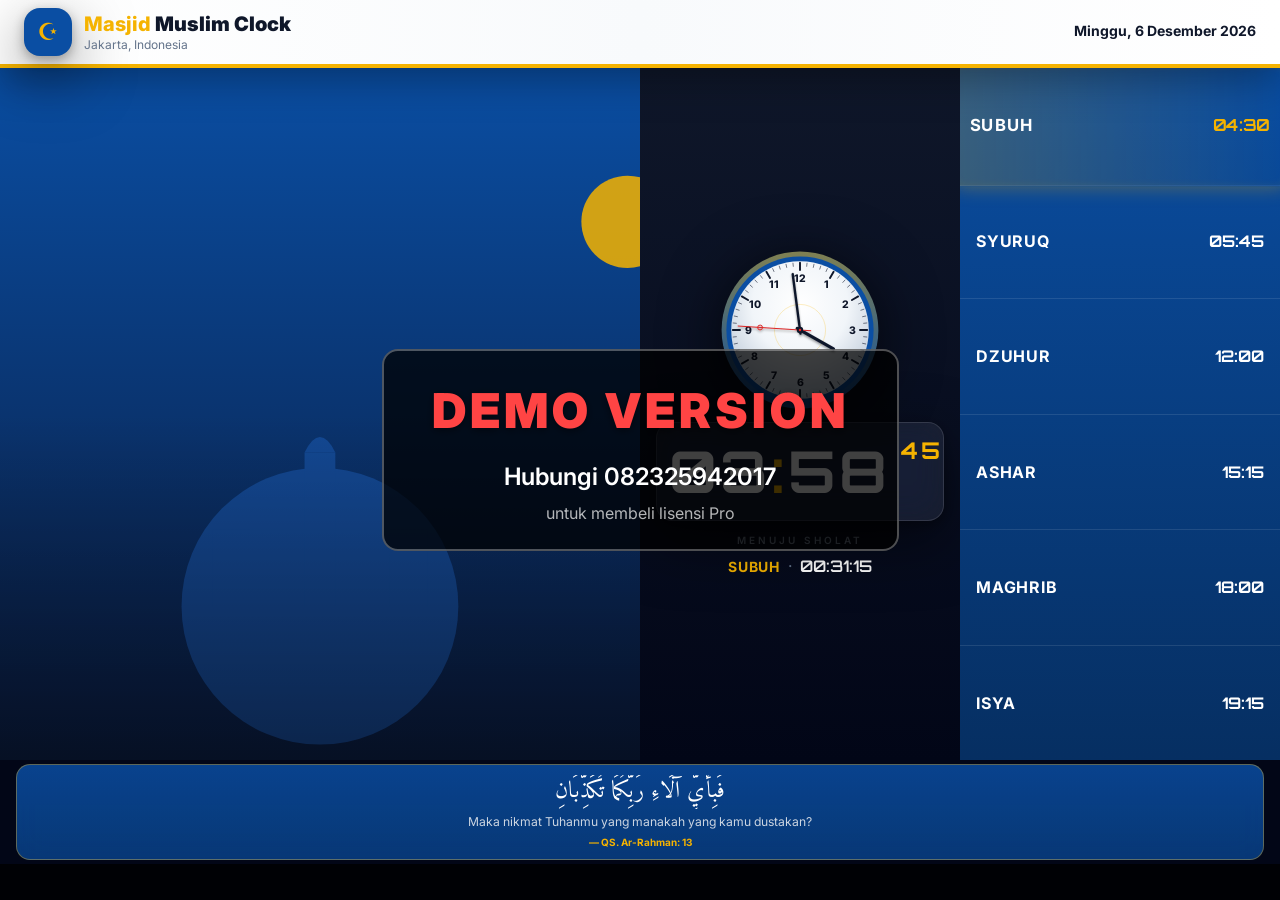
==== commit 9c31ed06: "fix: prayer highlight glow on 10 themes, remove oasis/panorama/fullphoto6, fix memory photo frame - " ====
--- a/app/src/main/assets/web/index.html
+++ b/app/src/main/assets/web/index.html
@@ -1392,7 +1392,7 @@
             <div class="absolute rounded shadow-deep" style="width:80%;height:72%;background:rgba(253,230,138,0.18);transform:rotate(-5deg);"></div>
             <div class="absolute rounded shadow-deep" style="width:80%;height:72%;background:rgba(253,230,138,0.25);transform:rotate(3deg);"></div>
             <div class="relative rounded shadow-deep" style="width:84%;height:75%;background:#fde68a;padding:12px;">
-                <div class="relative w-full h-full overflow-hidden"><div class="slideshow-host absolute inset-0" style="filter:sepia(0.15) saturate(1.05);"></div></div>
+                <div class="relative w-full h-full overflow-hidden"><div class="slideshow-host absolute inset-0"></div></div>
                 <div class="absolute -bottom-2 left-1/2 -translate-x-1/2 px-3 py-0.5 rounded-full text-[9px] uppercase tracking-[3px] font-bold" style="background:#1f1208;color:#fbbf24;">Kenangan</div>
             </div>
         </div>
@@ -2402,41 +2402,6 @@
 </template>
 
 
-<!-- ============== LAYOUT: FULLPHOTO6 (BG Foto Lanskap) ============== -->
-<template id="layout-fullphoto6">
-<div class="layout-fullphoto6 app-screen flex-layout relative" style="background:#000;">
-    <div class="slideshow-host absolute inset-0"></div>
-    <div class="absolute inset-0" style="background:linear-gradient(0deg,rgba(0,0,0,0.8) 0%,rgba(0,0,0,0.1) 40%,rgba(0,0,0,0.3) 100%);"></div>
-    <header class="row-fixed relative z-10 flex items-center justify-end pt-4 pb-2 px-8">
-        <div class="flex items-center gap-3"><div id="greg-date" class="text-xs font-bold text-white/70">--</div><div id="hij-date" class="text-xs" style="color:var(--accent);">--</div></div>
-    </header>
-    <main class="row-fill relative z-10 flex flex-col items-end justify-start px-8 pt-4 gap-2">
-        <div id="digital" class="font-digital font-black text-white digit-cell leading-none" style="font-size:clamp(56px,min(12vw,20vh),170px);">--<span style="color:var(--accent);">:</span>--<span style="color:var(--accent);font-size:0.4em;" class="align-top ml-2">--</span></div>
-        <div id="nextPill" class="flex items-center gap-2 text-xs text-white/80"><span class="uppercase tracking-widest font-semibold text-[10px]">Menuju</span><span id="nextLabel" class="font-bold" style="color:var(--accent);">--</span><span>&#183;</span><span id="nextCountdown" class="font-digital text-white">--:--:--</span></div>
-        <div id="analogWrap"><div data-analog style="width:clamp(48px,6vh,72px);height:clamp(48px,6vh,72px);"></div></div>
-    </main>
-    <section class="row-fixed relative z-10 px-8 pb-4">
-        <div class="flex items-end justify-between gap-4">
-            <div class="flex items-center gap-3">
-                <div id="logoBox" class="w-10 h-10 rounded-full flex items-center justify-center text-lg" style="background:rgba(0,0,0,0.5);color:var(--accent);border:2px solid var(--accent);">&#x262A;</div>
-                <div>
-                    <div class="text-sm font-black text-white"><span style="color:var(--accent);" id="masjidPrefix">Masjid</span> <span id="masjidName">Muslim Clock</span></div>
-                    <div class="text-[9px] text-white/60" id="masjidAddress">Jakarta, Indonesia</div>
-                </div>
-            </div>
-            <div class="flex items-center gap-2 flex-wrap justify-end py-2 px-3 rounded-lg" style="background:rgba(0,0,0,0.5);backdrop-filter:blur(6px);">
-                <div class="prayer flex items-center gap-1 px-2" data-key="fajr"><span class="text-[9px] font-bold text-white/70">Subuh</span><span class="font-digital font-bold digit-cell" data-time style="font-size:12px;color:var(--accent);">--:--</span></div>
-                <div class="prayer flex items-center gap-1 px-2" data-key="sunrise"><span class="text-[9px] font-bold text-white/70">Syuruq</span><span class="font-digital font-bold digit-cell" data-time style="font-size:12px;color:var(--accent);">--:--</span></div>
-                <div class="prayer flex items-center gap-1 px-2" data-key="dhuhr"><span class="text-[9px] font-bold text-white/70" id="dhuhrLabel">Dzuhur</span><span class="font-digital font-bold digit-cell" data-time style="font-size:12px;color:var(--accent);">--:--</span></div>
-                <div class="prayer flex items-center gap-1 px-2" data-key="asr"><span class="text-[9px] font-bold text-white/70">Ashar</span><span class="font-digital font-bold digit-cell" data-time style="font-size:12px;color:var(--accent);">--:--</span></div>
-                <div class="prayer flex items-center gap-1 px-2" data-key="maghrib"><span class="text-[9px] font-bold text-white/70">Maghrib</span><span class="font-digital font-bold digit-cell" data-time style="font-size:12px;color:var(--accent);">--:--</span></div>
-                <div class="prayer flex items-center gap-1 px-2" data-key="isha"><span class="text-[9px] font-bold text-white/70">Isya</span><span class="font-digital font-bold digit-cell" data-time style="font-size:12px;color:var(--accent);">--:--</span></div>
-            </div>
-        </div>
-    </section>
-</div>
-</template>
-
 
 <!-- ============== LAYOUT: FULLPHOTO7 (BG Foto Jadwal Besar) ============== -->
 <template id="layout-fullphoto7">
@@ -2842,45 +2807,6 @@
     </main>
 </div>
 </template>
-<!-- ============== LAYOUT: OASIS (Timeline + Foto Bawah) ============== -->
-<template id="layout-oasis">
-<div class="layout-oasis app-screen flex-layout relative" style="background:linear-gradient(180deg,#1a1508 0%,#2d1f0a 50%,#0a1a1a 100%);">
-    <div class="absolute inset-0 pointer-events-none" style="background:radial-gradient(ellipse at 70% 20%,rgba(245,179,1,0.06),transparent 50%),radial-gradient(ellipse at 30% 80%,rgba(0,128,128,0.04),transparent 40%);"></div>
-    <header class="row-fixed relative z-10 flex items-center justify-between px-8 py-3" style="border-bottom:1px solid rgba(245,179,1,0.15);">
-        <div class="flex items-center gap-3">
-            <div id="logoBox" class="w-11 h-11 rounded-full flex items-center justify-center text-lg" style="background:linear-gradient(135deg,var(--accent),#d4a017);color:#1a1508;box-shadow:0 4px 15px rgba(245,179,1,0.3);">&#x262A;</div>
-            <div>
-                <div class="text-base font-bold" style="color:#fde68a;"><span style="color:var(--accent);" id="masjidPrefix">Masjid</span> <span id="masjidName">Muslim Clock</span></div>
-                <div class="text-[10px]" style="color:rgba(253,230,138,0.5);" id="masjidAddress">Jakarta, Indonesia</div>
-            </div>
-        </div>
-        <div class="text-right">
-            <div id="greg-date" class="text-xs font-bold" style="color:#fde68a;">--</div>
-            <div id="hij-date" class="text-[10px] font-semibold" style="color:var(--accent);">--</div>
-        </div>
-    </header>
-    <main class="row-fill relative z-10 flex flex-col items-center justify-center gap-3 px-8">
-        <div id="analogWrap"><div data-analog style="width:clamp(70px,9vh,100px);height:clamp(70px,9vh,100px);"></div></div>
-        <div id="digital" class="font-digital font-black text-white digit-cell leading-none" style="font-size:clamp(56px,min(12vw,20vh),160px);text-shadow:0 0 30px rgba(245,179,1,0.3);">--<span style="color:var(--accent);">:</span>--<span style="color:var(--accent);font-size:0.4em;" class="align-top ml-2">--</span></div>
-        <div id="nextPill" class="flex items-center gap-2 mt-1"><span class="text-[10px] uppercase tracking-[3px] font-semibold" style="color:rgba(253,230,138,0.7);">Menuju</span><span id="nextLabel" class="text-sm font-bold" style="color:var(--accent);">--</span><span style="color:rgba(253,230,138,0.3);">&#183;</span><span id="nextCountdown" class="font-digital text-sm" style="color:#fde68a;">--:--:--</span></div>
-        <section class="w-full mt-3 relative">
-            <div class="absolute left-0 right-0 top-1/2 h-px" style="background:linear-gradient(90deg,transparent,var(--accent),transparent);opacity:0.4;"></div>
-            <div class="grid grid-cols-6 gap-2 relative z-10">
-                <div class="prayer flex flex-col items-center gap-1 py-2 px-1 rounded-xl" data-key="fajr" style="background:linear-gradient(180deg,rgba(245,179,1,0.12),rgba(0,128,128,0.08));border:1px solid rgba(245,179,1,0.2);"><span class="text-[9px] uppercase tracking-wider font-bold" style="color:var(--accent);">Subuh</span><span class="font-digital font-bold digit-cell" data-time style="font-size:clamp(13px,1.8vw,22px);color:#fde68a;">--:--</span></div>
-                <div class="prayer flex flex-col items-center gap-1 py-2 px-1 rounded-xl" data-key="sunrise" style="background:linear-gradient(180deg,rgba(245,179,1,0.08),rgba(0,128,128,0.06));border:1px solid rgba(245,179,1,0.15);"><span class="text-[9px] uppercase tracking-wider font-bold" style="color:var(--accent);">Syuruq</span><span class="font-digital font-bold digit-cell" data-time style="font-size:clamp(13px,1.8vw,22px);color:#fde68a;">--:--</span></div>
-                <div class="prayer flex flex-col items-center gap-1 py-2 px-1 rounded-xl" data-key="dhuhr" style="background:linear-gradient(180deg,rgba(245,179,1,0.12),rgba(0,128,128,0.08));border:1px solid rgba(245,179,1,0.2);"><span class="text-[9px] uppercase tracking-wider font-bold" style="color:var(--accent);" id="dhuhrLabel">Dzuhur</span><span class="font-digital font-bold digit-cell" data-time style="font-size:clamp(13px,1.8vw,22px);color:#fde68a;">--:--</span></div>
-                <div class="prayer flex flex-col items-center gap-1 py-2 px-1 rounded-xl" data-key="asr" style="background:linear-gradient(180deg,rgba(245,179,1,0.08),rgba(0,128,128,0.06));border:1px solid rgba(245,179,1,0.15);"><span class="text-[9px] uppercase tracking-wider font-bold" style="color:var(--accent);">Ashar</span><span class="font-digital font-bold digit-cell" data-time style="font-size:clamp(13px,1.8vw,22px);color:#fde68a;">--:--</span></div>
-                <div class="prayer flex flex-col items-center gap-1 py-2 px-1 rounded-xl" data-key="maghrib" style="background:linear-gradient(180deg,rgba(245,179,1,0.12),rgba(0,128,128,0.08));border:1px solid rgba(245,179,1,0.2);"><span class="text-[9px] uppercase tracking-wider font-bold" style="color:var(--accent);">Maghrib</span><span class="font-digital font-bold digit-cell" data-time style="font-size:clamp(13px,1.8vw,22px);color:#fde68a;">--:--</span></div>
-                <div class="prayer flex flex-col items-center gap-1 py-2 px-1 rounded-xl" data-key="isha" style="background:linear-gradient(180deg,rgba(245,179,1,0.12),rgba(0,128,128,0.08));border:1px solid rgba(245,179,1,0.2);"><span class="text-[9px] uppercase tracking-wider font-bold" style="color:var(--accent);">Isya</span><span class="font-digital font-bold digit-cell" data-time style="font-size:clamp(13px,1.8vw,22px);color:#fde68a;">--:--</span></div>
-            </div>
-        </section>
-    </main>
-    <section class="row-fixed relative z-10 overflow-hidden" style="height:28%;">
-        <div class="slideshow-host absolute inset-0"></div>
-        <div class="absolute inset-0" style="background:linear-gradient(180deg,#1a1508 0%,transparent 30%);"></div>
-    </section>
-</div>
-</template>
 
 <!-- ============== LAYOUT: ARCH (Foto Lengkung + Arch) ============== -->
 <template id="layout-arch">
@@ -2963,44 +2889,6 @@
             <div class="prayer flex flex-col items-center gap-1 py-2 px-3 rounded-xl" data-key="isha" style="background:linear-gradient(135deg,rgba(34,197,94,0.12),rgba(16,185,129,0.06));border:1px solid rgba(34,197,94,0.2);"><span class="text-[9px] uppercase tracking-wider font-bold" style="color:var(--accent);">Isya</span><span class="font-digital font-bold digit-cell" data-time style="font-size:clamp(14px,2vw,22px);color:#bbf7d0;">--:--</span></div>
         </div>
     </main>
-</div>
-</template>
-
-<!-- ============== LAYOUT: PANORAMA (Wide + Gradient) ============== -->
-<template id="layout-panorama">
-<div class="layout-panorama app-screen flex-layout relative" style="background:linear-gradient(180deg,#0a0e1f 0%,#131b30 100%);">
-    <header class="row-fixed relative z-10 flex items-center justify-between px-8 py-3" style="border-bottom:1px solid rgba(255,255,255,0.06);">
-        <div class="flex items-center gap-3">
-            <div id="logoBox" class="w-11 h-11 rounded-full flex items-center justify-center text-lg" style="background:var(--primary);color:var(--accent);box-shadow:0 4px 15px rgba(0,0,0,0.3);">&#x262A;</div>
-            <div>
-                <div class="text-base font-bold text-white"><span style="color:var(--accent);" id="masjidPrefix">Masjid</span> <span id="masjidName">Muslim Clock</span></div>
-                <div class="text-[10px] text-white/50" id="masjidAddress">Jakarta, Indonesia</div>
-            </div>
-        </div>
-        <div class="text-right">
-            <div id="greg-date" class="text-xs font-bold text-white">--</div>
-            <div id="hij-date" class="text-[10px] font-semibold" style="color:var(--accent);">--</div>
-        </div>
-    </header>
-    <main class="row-fill relative z-10 flex flex-col items-center justify-center gap-3 px-8">
-        <div id="analogWrap"><div data-analog style="width:clamp(60px,8vh,90px);height:clamp(60px,8vh,90px);"></div></div>
-        <div id="digital" class="font-digital font-black text-white digit-cell leading-none" style="font-size:clamp(64px,min(14vw,22vh),200px);">--<span style="color:var(--accent);">:</span>--<span style="color:var(--accent);font-size:0.4em;" class="align-top ml-2">--</span></div>
-        <div id="nextPill" class="flex items-center gap-2"><span class="text-[10px] uppercase tracking-[3px] text-white/60 font-semibold">Menuju</span><span id="nextLabel" class="text-sm font-bold" style="color:var(--accent);">--</span><span class="text-white/30">&#183;</span><span id="nextCountdown" class="font-digital text-sm text-white">--:--:--</span></div>
-    </main>
-    <section class="row-fixed relative z-10" style="height:32%;">
-        <div class="relative w-full h-full overflow-hidden" style="border-top:3px solid rgba(255,255,255,0.1);">
-            <div class="slideshow-host absolute inset-0"></div>
-            <div class="absolute inset-0" style="background:linear-gradient(180deg,rgba(10,14,31,0.9) 0%,transparent 40%,transparent 80%,rgba(10,14,31,0.6) 100%);"></div>
-            <div class="absolute bottom-0 left-0 right-0 px-6 pb-3 pt-2 flex items-center justify-center gap-3" style="background:linear-gradient(0deg,rgba(10,14,31,0.85),transparent);">
-                <div class="prayer flex items-center gap-2 px-3 py-1.5 rounded-full" data-key="fajr" style="background:rgba(255,255,255,0.08);backdrop-filter:blur(8px);border:1px solid rgba(255,255,255,0.12);"><span class="text-[9px] font-bold" style="color:var(--accent);">Subuh</span><span class="font-digital font-bold text-white digit-cell" data-time style="font-size:clamp(12px,1.4vw,18px);">--:--</span></div>
-                <div class="prayer flex items-center gap-2 px-3 py-1.5 rounded-full" data-key="sunrise" style="background:rgba(255,255,255,0.06);backdrop-filter:blur(8px);border:1px solid rgba(255,255,255,0.08);"><span class="text-[9px] font-bold" style="color:var(--accent);">Syuruq</span><span class="font-digital font-bold text-white digit-cell" data-time style="font-size:clamp(12px,1.4vw,18px);">--:--</span></div>
-                <div class="prayer flex items-center gap-2 px-3 py-1.5 rounded-full" data-key="dhuhr" style="background:rgba(255,255,255,0.08);backdrop-filter:blur(8px);border:1px solid rgba(255,255,255,0.12);"><span class="text-[9px] font-bold" style="color:var(--accent);" id="dhuhrLabel">Dzuhur</span><span class="font-digital font-bold text-white digit-cell" data-time style="font-size:clamp(12px,1.4vw,18px);">--:--</span></div>
-                <div class="prayer flex items-center gap-2 px-3 py-1.5 rounded-full" data-key="asr" style="background:rgba(255,255,255,0.06);backdrop-filter:blur(8px);border:1px solid rgba(255,255,255,0.08);"><span class="text-[9px] font-bold" style="color:var(--accent);">Ashar</span><span class="font-digital font-bold text-white digit-cell" data-time style="font-size:clamp(12px,1.4vw,18px);">--:--</span></div>
-                <div class="prayer flex items-center gap-2 px-3 py-1.5 rounded-full" data-key="maghrib" style="background:rgba(255,255,255,0.08);backdrop-filter:blur(8px);border:1px solid rgba(255,255,255,0.12);"><span class="text-[9px] font-bold" style="color:var(--accent);">Maghrib</span><span class="font-digital font-bold text-white digit-cell" data-time style="font-size:clamp(12px,1.4vw,18px);">--:--</span></div>
-                <div class="prayer flex items-center gap-2 px-3 py-1.5 rounded-full" data-key="isha" style="background:rgba(255,255,255,0.08);backdrop-filter:blur(8px);border:1px solid rgba(255,255,255,0.12);"><span class="text-[9px] font-bold" style="color:var(--accent);">Isya</span><span class="font-digital font-bold text-white digit-cell" data-time style="font-size:clamp(12px,1.4vw,18px);">--:--</span></div>
-            </div>
-        </div>
-    </section>
 </div>
 </template>
 
--- a/app/src/main/assets/web/css/screen.css
+++ b/app/src/main/assets/web/css/screen.css
@@ -267,10 +267,16 @@
 .layout-cinema .prayer-col {
     background: linear-gradient(180deg, var(--primary) 0%, var(--primary-dark) 100%);
 }
+.layout-cinema .prayer.next::before { display: none; }
 .layout-cinema .prayer.next {
     background: linear-gradient(90deg,
-        rgba(255,255,255,0.15) 0%,
-        rgba(255,255,255,0.05) 100%);
+        color-mix(in srgb, var(--accent) 20%, transparent),
+        transparent) !important;
+    box-shadow: 0 0 18px color-mix(in srgb, var(--accent) 35%, transparent),
+                inset 0 0 8px color-mix(in srgb, var(--accent) 10%, transparent);
+    border-radius: 8px;
+    transform: scale(1.04);
+    transition: all 0.3s ease;
 }
 .layout-cinema .prayer.next [data-time] { color: var(--accent) !important; }
 
@@ -606,7 +612,6 @@
 #quranBar .q-arab, #quranBar .q-trans { overflow-wrap: anywhere; }
 
 
-
 /* ===================== SLIDESHOW-CENTRIC LAYOUTS NEXT-STATE ===================== */
 
 /* Theater */
@@ -759,7 +764,6 @@
 }
 
 
-
 /* ===================== NEW LAYOUTS (set 2): GLASS / NEWSPAPER / BRUTALIST / HERITAGE / MONO / SUNRISE ===================== */
 
 /* Glass — frosted card highlight on next prayer. */
@@ -838,7 +842,6 @@
 .layout-sunrise .prayer.next::before {
     display: none;
 }
-
 
 
 /* ===================== PHOTO-FRAME LAYOUTS (gallery / journal / studio / canvas / memory) ===================== */
@@ -1020,7 +1023,6 @@
 .layout-memory  .slideshow-host {
     inset: 0;
 }
-
 
 
 /* ===================== PRAYER-CARD CROSS-FONT SAFETY =====================
@@ -1068,7 +1070,6 @@
 }
 
 
-
 /* ===================== VERTICAL PRAYER-CARD LAYOUTS =====================
  *
  * Five layouts that arrange the six prayer cards in a single vertical
@@ -1204,7 +1205,6 @@
 }
 
 
-
 /* ===================== ORNAMENT-RICH LAYOUTS (set v2) =====================
  *
  * Card / next-state styling for the 10 ornament-heavy layouts in
@@ -1218,7 +1218,6 @@
  */
 
 
-
 /* ----- LANTERN (warm bronze + cream) ----- */
 .layout-lantern .ln-card {
     padding: 12px;
@@ -1237,63 +1236,11 @@
 }
 
 
-
-
-
-/* ----- DAMASCUS (brass + bronze) ----- */
-.layout-damascus .dm-card {
-    padding: 12px;
-    text-align: center;
-    background: rgba(58, 38, 20, 0.55);
-    border: 1px solid #d4a36a;
-    border-radius: 4px;
-    box-shadow: inset 0 0 8px rgba(184, 144, 96, 0.25);
-    transition: background .25s ease, border-color .25s ease, box-shadow .25s ease;
-}
-.layout-damascus .prayer.next .dm-card,
-.layout-damascus .dm-card.next {
-    background: linear-gradient(180deg, rgba(212, 163, 106, 0.30), rgba(58, 38, 20, 0.65));
-    border-color: #fde68a;
-    box-shadow: 0 0 0 1px #fde68a, 0 12px 32px -10px #d4a36a, inset 0 0 14px rgba(253, 230, 138, 0.18);
-}
-
-
-
-
-
-
-
-/* ----- IMPERIAL (deep red + gold) ----- */
-.layout-imperial .im-card {
-    padding: 12px;
-    text-align: center;
-    background: rgba(91, 14, 14, 0.55);
-    border: 1px solid #daa520;
-    border-top: 2px solid #fde68a;
-    border-bottom: 2px solid #fde68a;
-    transition: background .25s ease, border-color .25s ease, box-shadow .25s ease;
-}
-.layout-imperial .prayer.next .im-card,
-.layout-imperial .im-card.next {
-    background: linear-gradient(180deg, rgba(218, 165, 32, 0.30), rgba(91, 14, 14, 0.7));
-    border-color: #fde68a;
-    box-shadow: 0 0 0 1px #fde68a, 0 12px 36px -10px #daa520, inset 0 0 18px rgba(218, 165, 32, 0.20);
-}
-.layout-imperial .prayer.next .im-card [data-time] {
-    color: #fde68a;
-    text-shadow: 0 0 10px #daa520;
-}
-
-
-
 /* Suppress the universal `.prayer.next::before` left-bar for every
  * ornament-rich theme — each one supplies its own next-state. */
-.layout-lantern   .prayer.next::before,
-.layout-damascus  .prayer.next::before,
-.layout-imperial  .prayer.next::before {
+.layout-lantern .prayer.next::before {
     display: none;
 }
-
 
 
 /* ===================== NEW DIGITAL CLOCK STYLES ===================== */
@@ -1570,7 +1517,6 @@
 }
 
 
-
 /* ===================== DIGITAL CLOCK AUTOFIT =====================
  * Ensure #digital never overflows its parent container when switching
  * between styles that produce wider output (Binary, Dots, LCD, etc.).
@@ -1582,7 +1528,6 @@
     word-break: keep-all;
     white-space: nowrap;
 }
-
 
 
 /* ===================== TICKER STYLES ===================== */
@@ -1917,9 +1862,6 @@
 .layout-fullphoto18 .prayer.next [data-time] { color: var(--accent) !important; text-shadow: 0 0 8px var(--accent); }
 .layout-fullphoto18 .prayer.next::before { display: none; }
 
-/* Fullphoto 6 (Lanskap) */
-.layout-fullphoto6 .prayer.next [data-time] { color: var(--accent) !important; text-shadow: 0 0 8px var(--accent); }
-.layout-fullphoto6 .prayer.next::before { display: none; }
 
 /* Fullphoto 7 (Jadwal Besar) */
 .layout-fullphoto7 .prayer.next { border-color: var(--accent) !important; background: linear-gradient(180deg, color-mix(in srgb, var(--accent) 20%, transparent), color-mix(in srgb, var(--accent) 5%, transparent)); box-shadow: 0 0 20px color-mix(in srgb, var(--accent) 25%, transparent); }
@@ -1965,10 +1907,6 @@
 .layout-fullphoto19 .prayer.next [data-time] { color: var(--accent) !important; text-shadow: 0 0 10px var(--accent); }
 .layout-fullphoto19 .prayer.next::before { display: none; }
 
-/* Oasis */
-.layout-oasis .prayer.next { background: linear-gradient(180deg, color-mix(in srgb, var(--accent) 25%, transparent), rgba(0,128,128,0.15)) !important; border-color: var(--accent) !important; box-shadow: 0 0 15px color-mix(in srgb, var(--accent) 30%, transparent); transform: scale(1.05); }
-.layout-oasis .prayer.next [data-time] { color: var(--accent) !important; text-shadow: 0 0 6px var(--accent); }
-.layout-oasis .prayer.next::before { display: none; }
 
 /* Arch */
 .layout-arch .prayer.next { background: linear-gradient(180deg, color-mix(in srgb, var(--accent) 25%, transparent), color-mix(in srgb, var(--accent) 8%, transparent)) !important; border-color: var(--accent) !important; box-shadow: 0 0 20px color-mix(in srgb, var(--accent) 35%, transparent); transform: scale(1.06); }
@@ -1980,12 +1918,108 @@
 .layout-courtyard .prayer.next [data-time] { color: var(--accent) !important; text-shadow: 0 0 6px var(--accent); }
 .layout-courtyard .prayer.next::before { display: none; }
 
-/* Panorama */
-.layout-panorama .prayer.next { background: color-mix(in srgb, var(--accent) 20%, rgba(255,255,255,0.08)) !important; border-color: var(--accent) !important; box-shadow: 0 0 15px color-mix(in srgb, var(--accent) 30%, transparent); transform: scale(1.08); }
-.layout-panorama .prayer.next [data-time] { color: var(--accent) !important; text-shadow: 0 0 6px var(--accent); }
-.layout-panorama .prayer.next::before { display: none; }
-
-
+/* ---------- Prayer highlight glow overrides (10 themes) ---------- */
+
+/* Fullphoto 11 (Heksagonal / round badges) — circular glow */
+.layout-fullphoto11 .prayer.next::before { display: none; }
+.layout-fullphoto11 .prayer.next {
+    box-shadow: 0 0 20px var(--accent), 0 0 40px color-mix(in srgb, var(--accent) 50%, transparent);
+    transform: scale(1.15);
+    border-color: var(--accent) !important;
+    transition: all 0.3s ease;
+}
+.layout-fullphoto11 .prayer.next [data-time] { color: var(--accent) !important; text-shadow: 0 0 10px var(--accent); }
+
+/* Fullphoto 20 (Meter Vertikal) — right-border card glow */
+.layout-fullphoto20 .prayer.next::before { display: none; }
+.layout-fullphoto20 .prayer.next {
+    background: color-mix(in srgb, var(--accent) 15%, transparent) !important;
+    box-shadow: 0 0 15px color-mix(in srgb, var(--accent) 40%, transparent);
+    transform: scale(1.05);
+    border-color: var(--accent) !important;
+    transition: all 0.3s ease;
+}
+.layout-fullphoto20 .prayer.next [data-time] { color: var(--accent) !important; text-shadow: 0 0 8px var(--accent); }
+
+/* Heritage — already has ::before suppressed above; enhance glow */
+.layout-heritage .prayer.next {
+    box-shadow: 0 0 18px color-mix(in srgb, var(--accent) 35%, transparent),
+                inset 0 0 8px color-mix(in srgb, var(--accent) 10%, transparent);
+    transform: scale(1.04);
+    transition: all 0.3s ease;
+}
+
+/* Exhibit — gradient background + subtle border */
+.layout-exhibit .prayer.next::before { display: none; }
+.layout-exhibit .prayer.next {
+    background: linear-gradient(90deg, color-mix(in srgb, var(--accent) 18%, transparent), transparent) !important;
+    border: 1px solid color-mix(in srgb, var(--accent) 40%, transparent);
+    border-radius: 8px;
+    box-shadow: 0 0 12px color-mix(in srgb, var(--accent) 20%, transparent);
+    transform: scale(1.03);
+    transition: all 0.3s ease;
+}
+.layout-exhibit .prayer.next [data-time] { color: var(--accent) !important; }
+
+/* Pavilion — gradient background + border accent */
+.layout-pavilion .prayer.next::before { display: none; }
+.layout-pavilion .prayer.next {
+    background: linear-gradient(135deg, color-mix(in srgb, var(--accent) 20%, transparent), transparent) !important;
+    border: 1px solid color-mix(in srgb, var(--accent) 35%, transparent);
+    border-radius: 8px;
+    box-shadow: 0 0 14px color-mix(in srgb, var(--accent) 25%, transparent);
+    transform: scale(1.04);
+    transition: all 0.3s ease;
+}
+.layout-pavilion .prayer.next [data-time] { color: var(--accent) !important; }
+
+/* Shrine — glow + scale */
+.layout-shrine .prayer.next::before { display: none; }
+.layout-shrine .prayer.next {
+    background: linear-gradient(90deg, color-mix(in srgb, var(--accent) 22%, transparent), transparent) !important;
+    box-shadow: 0 0 16px color-mix(in srgb, var(--accent) 35%, transparent),
+                inset 0 0 8px color-mix(in srgb, var(--accent) 8%, transparent);
+    border-radius: 8px;
+    transform: scale(1.05);
+    transition: all 0.3s ease;
+}
+.layout-shrine .prayer.next [data-time] { color: var(--accent) !important; text-shadow: 0 0 6px var(--accent); }
+
+/* Atrium — soft glow + scale */
+.layout-atrium .prayer.next::before { display: none; }
+.layout-atrium .prayer.next {
+    background: linear-gradient(90deg, color-mix(in srgb, var(--accent) 20%, transparent), transparent) !important;
+    box-shadow: 0 0 15px color-mix(in srgb, var(--accent) 30%, transparent),
+                inset 0 0 10px color-mix(in srgb, var(--accent) 10%, transparent);
+    border-radius: 8px;
+    transform: scale(1.04);
+    transition: all 0.3s ease;
+}
+.layout-atrium .prayer.next [data-time] { color: var(--accent) !important; }
+
+/* Sanctuary — accent shadow + scale */
+.layout-sanctuary .prayer.next::before { display: none; }
+.layout-sanctuary .prayer.next {
+    background: linear-gradient(90deg, color-mix(in srgb, var(--accent) 20%, transparent), transparent) !important;
+    box-shadow: 0 0 18px color-mix(in srgb, var(--accent) 35%, transparent),
+                0 4px 12px rgba(0,0,0,0.2);
+    border-radius: 8px;
+    transform: scale(1.05);
+    transition: all 0.3s ease;
+}
+.layout-sanctuary .prayer.next [data-time] { color: var(--accent) !important; text-shadow: 0 0 6px var(--accent); }
+
+/* Terrace — glow + subtle lift */
+.layout-terrace .prayer.next::before { display: none; }
+.layout-terrace .prayer.next {
+    background: linear-gradient(90deg, color-mix(in srgb, var(--accent) 18%, transparent), transparent) !important;
+    box-shadow: 0 0 14px color-mix(in srgb, var(--accent) 30%, transparent),
+                inset 0 0 6px color-mix(in srgb, var(--accent) 8%, transparent);
+    border-radius: 8px;
+    transform: scale(1.03);
+    transition: all 0.3s ease;
+}
+.layout-terrace .prayer.next [data-time] { color: var(--accent) !important; }
 
 
 /* ===================== LAYOUT FIX: Anti-kepotong + Spacing + Z-index =====================
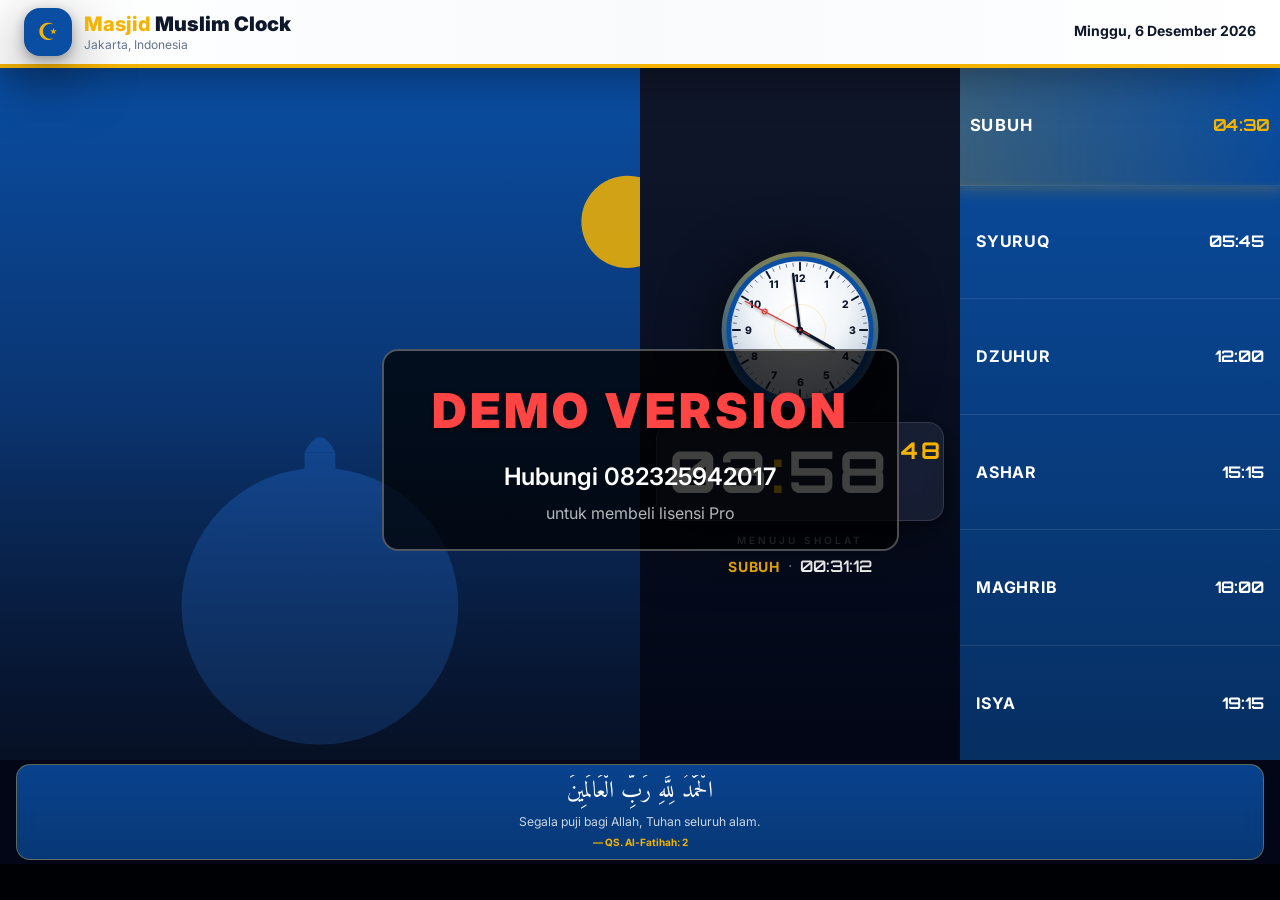
==== commit 971b5fcf: "feat: remove 5 themes (memory, fullphoto14, exhibit, shrine, sanctuary) and add 5 new themes (lumina" ====
--- a/app/src/main/assets/web/index.html
+++ b/app/src/main/assets/web/index.html
@@ -1381,40 +1381,6 @@
     </section>
 </div>
 </template>
-
-<!-- ============== LAYOUT: MEMORY (warm photo album, sepia + soft gold) ============== -->
-<template id="layout-memory">
-<div class="layout-memory app-screen flex-layout relative" style="background:linear-gradient(180deg,#1f1208 0%,#3a2515 50%,#1f1208 100%);">
-    <div class="absolute inset-0 pointer-events-none" style="background:radial-gradient(circle at 30% 30%,rgba(251,191,36,0.08),transparent 50%),radial-gradient(circle at 70% 70%,rgba(180,83,9,0.06),transparent 50%);"></div>
-    <header class="row-fixed relative z-10 flex items-center justify-between px-8 py-3" style="border-bottom:1px solid rgba(251,191,36,0.2);"><div class="flex items-center gap-3"><div id="logoBox" class="w-10 h-10 rounded-full flex items-center justify-center text-lg" style="background:#fbbf24;color:#1f1208;">&#x262A;</div><div><div class="text-base font-bold" style="color:#fde68a;font-family:'Cormorant Garamond',serif;"><span style="color:#fbbf24;" id="masjidPrefix">Masjid</span> <span id="masjidName">Muslim Clock</span></div><div class="text-[10px]" style="color:rgba(253,230,138,0.6);" id="masjidAddress">Jakarta, Indonesia</div></div></div><div class="text-right"><div id="greg-date" class="text-xs font-semibold" style="color:#fde68a;">—</div><div id="hij-date" class="text-[10px]" style="color:#fbbf24;">—</div></div></header>
-    <main class="row-fill relative z-10 grid items-center px-8 gap-6" style="grid-template-columns:minmax(0,1fr) minmax(0,1.1fr);">
-        <div class="relative h-full flex items-center justify-center">
-            <div class="absolute rounded shadow-deep" style="width:80%;height:72%;background:rgba(253,230,138,0.18);transform:rotate(-5deg);"></div>
-            <div class="absolute rounded shadow-deep" style="width:80%;height:72%;background:rgba(253,230,138,0.25);transform:rotate(3deg);"></div>
-            <div class="relative rounded shadow-deep" style="width:84%;height:75%;background:#fde68a;padding:12px;">
-                <div class="relative w-full h-full overflow-hidden"><div class="slideshow-host absolute inset-0"></div></div>
-                <div class="absolute -bottom-2 left-1/2 -translate-x-1/2 px-3 py-0.5 rounded-full text-[9px] uppercase tracking-[3px] font-bold" style="background:#1f1208;color:#fbbf24;">Kenangan</div>
-            </div>
-        </div>
-        <div class="text-center min-w-0">
-            <div id="digital" class="font-digital font-black digit-cell leading-none" style="font-size:clamp(72px,min(15vw,28vh),240px);color:#fde68a;text-shadow:0 0 30px rgba(251,191,36,0.4);">--<span style="color:#fbbf24;">:</span>--<span style="color:#fbbf24;font-size:0.4em;" class="align-top ml-2">--</span></div>
-            <div id="nextPill" class="mt-3 inline-flex items-center gap-2.5 px-5 py-1.5 rounded-full" style="background:rgba(251,191,36,0.12);border:1px solid rgba(251,191,36,0.4);"><span class="w-1.5 h-1.5 rounded-full animate-pulse" style="background:#fbbf24;"></span><span class="text-[10px] uppercase tracking-[3px] font-bold" style="color:#fbbf24;">Menuju</span><span id="nextLabel" class="text-sm font-bold uppercase" style="color:#fde68a;">—</span><span style="color:rgba(251,191,36,0.5);">·</span><span id="nextCountdown" class="font-digital text-sm" style="color:#fde68a;">--:--:--</span></div>
-            <div id="analogWrap" class="mt-3 flex justify-center"><div data-analog style="width:clamp(72px,10vh,110px);height:clamp(72px,10vh,110px);"></div></div>
-        </div>
-    </main>
-    <section class="row-fixed relative z-10 px-8 pb-4">
-        <div class="grid grid-cols-6 gap-2">
-            <div class="prayer mem-card p-3 text-center" data-key="fajr"><div class="text-[10px] uppercase tracking-[3px] font-bold mb-1" style="color:#fbbf24;">Subuh</div><div class="font-digital font-bold digit-cell" data-time style="font-size:clamp(18px,2.4vw,32px);color:#fde68a;">--:--</div></div>
-            <div class="prayer mem-card p-3 text-center" data-key="sunrise"><div class="text-[10px] uppercase tracking-[3px] font-bold mb-1" style="color:#fbbf24;">Syuruq</div><div class="font-digital font-bold digit-cell" data-time style="font-size:clamp(18px,2.4vw,32px);color:#fde68a;">--:--</div></div>
-            <div class="prayer mem-card p-3 text-center" data-key="dhuhr"><div class="text-[10px] uppercase tracking-[3px] font-bold mb-1" style="color:#fbbf24;" id="dhuhrLabel">Dzuhur</div><div class="font-digital font-bold digit-cell" data-time style="font-size:clamp(18px,2.4vw,32px);color:#fde68a;">--:--</div></div>
-            <div class="prayer mem-card p-3 text-center" data-key="asr"><div class="text-[10px] uppercase tracking-[3px] font-bold mb-1" style="color:#fbbf24;">Ashar</div><div class="font-digital font-bold digit-cell" data-time style="font-size:clamp(18px,2.4vw,32px);color:#fde68a;">--:--</div></div>
-            <div class="prayer mem-card p-3 text-center" data-key="maghrib"><div class="text-[10px] uppercase tracking-[3px] font-bold mb-1" style="color:#fbbf24;">Maghrib</div><div class="font-digital font-bold digit-cell" data-time style="font-size:clamp(18px,2.4vw,32px);color:#fde68a;">--:--</div></div>
-            <div class="prayer mem-card p-3 text-center" data-key="isha"><div class="text-[10px] uppercase tracking-[3px] font-bold mb-1" style="color:#fbbf24;">Isya</div><div class="font-digital font-bold digit-cell" data-time style="font-size:clamp(18px,2.4vw,32px);color:#fde68a;">--:--</div></div>
-        </div>
-    </section>
-</div>
-</template>
-
 <!--
   ============== BIG-SCHEDULE LAYOUTS (jam jadwal sholat besar, horizontal) ==============
   5 layout dengan kartu jadwal sholat besar memanjang horizontal — angka jam sangat
@@ -2033,50 +1999,6 @@
     </main>
 </div>
 </template>
-
-<!-- ============== LAYOUT: EXHIBIT (Foto atas + jadwal ribbon) ============== -->
-<template id="layout-exhibit">
-<div class="layout-exhibit app-screen flex-layout relative" style="background:linear-gradient(180deg,#0c1220,#1a2744);">
-    <div class="absolute inset-0 pointer-events-none" style="background:radial-gradient(ellipse at 50% 0%,rgba(245,179,1,0.08),transparent 60%);"></div>
-    <header class="row-fixed relative z-10 flex flex-col items-center justify-center pt-4 pb-2 px-8">
-        <div id="logoBox" class="w-12 h-12 rounded-full flex items-center justify-center text-xl shadow-deep" style="background:var(--primary);color:var(--accent);border:2px solid var(--accent);">&#x262A;</div>
-        <div class="text-center mt-2">
-            <div class="text-lg font-extrabold tracking-tight text-white"><span style="color:var(--accent);" id="masjidPrefix">Masjid</span> <span id="masjidName">Muslim Clock</span></div>
-            <div class="text-[10px] text-slate-400 mt-0.5" id="masjidAddress">Jakarta, Indonesia</div>
-        </div>
-    </header>
-    <main class="row-fill relative z-10 grid items-center px-8 gap-5" style="grid-template-columns:1fr 1fr;">
-        <div class="relative h-full flex items-center justify-center">
-            <div class="relative rounded-xl overflow-hidden shadow-deep" style="width:90%;height:80%;border:4px solid var(--accent);box-shadow:0 0 30px rgba(245,179,1,0.15);">
-                <div class="slideshow-host absolute inset-0"></div>
-            </div>
-        </div>
-        <div class="text-center min-w-0 flex flex-col items-center justify-center gap-2">
-            <div class="text-right w-full"><div id="greg-date" class="text-xs font-bold text-white">—</div><div id="hij-date" class="text-[10px]" style="color:var(--accent);">—</div></div>
-            <div id="digital" class="font-digital font-black text-white digit-cell leading-none" style="font-size:clamp(56px,min(10vw,18vh),140px);">--<span style="color:var(--accent);">:</span>--<span style="color:var(--accent);font-size:0.4em;" class="align-top ml-2">--</span></div>
-            <div id="nextPill" class="flex items-center gap-2 text-xs"><span class="w-1.5 h-1.5 rounded-full animate-pulse" style="background:var(--accent);"></span><span class="uppercase tracking-widest text-slate-300 font-semibold text-[10px]">Menuju</span><span id="nextLabel" class="font-bold" style="color:var(--accent);">—</span><span class="text-slate-500">·</span><span id="nextCountdown" class="font-digital text-white">--:--:--</span></div>
-            <div id="analogWrap"><div data-analog style="width:clamp(64px,8vh,96px);height:clamp(64px,8vh,96px);"></div></div>
-        </div>
-    </main>
-    <section class="row-fixed relative z-10 px-6 pb-4">
-        <div class="flex items-center justify-between rounded-full px-6 py-3" style="background:linear-gradient(90deg,var(--primary),color-mix(in srgb,var(--primary) 70%,black));border:1px solid rgba(245,179,1,0.3);">
-            <div class="prayer flex items-center gap-2" data-key="fajr"><span class="text-[10px] uppercase tracking-wider font-bold" style="color:var(--accent);">Subuh</span><span class="font-digital font-bold text-white digit-cell" data-time style="font-size:clamp(14px,1.6vw,20px);">--:--</span></div>
-            <div class="w-px h-5 bg-white/20"></div>
-            <div class="prayer flex items-center gap-2" data-key="sunrise"><span class="text-[10px] uppercase tracking-wider font-bold" style="color:var(--accent);">Syuruq</span><span class="font-digital font-bold text-white digit-cell" data-time style="font-size:clamp(14px,1.6vw,20px);">--:--</span></div>
-            <div class="w-px h-5 bg-white/20"></div>
-            <div class="prayer flex items-center gap-2" data-key="dhuhr"><span class="text-[10px] uppercase tracking-wider font-bold" style="color:var(--accent);" id="dhuhrLabel">Dzuhur</span><span class="font-digital font-bold text-white digit-cell" data-time style="font-size:clamp(14px,1.6vw,20px);">--:--</span></div>
-            <div class="w-px h-5 bg-white/20"></div>
-            <div class="prayer flex items-center gap-2" data-key="asr"><span class="text-[10px] uppercase tracking-wider font-bold" style="color:var(--accent);">Ashar</span><span class="font-digital font-bold text-white digit-cell" data-time style="font-size:clamp(14px,1.6vw,20px);">--:--</span></div>
-            <div class="w-px h-5 bg-white/20"></div>
-            <div class="prayer flex items-center gap-2" data-key="maghrib"><span class="text-[10px] uppercase tracking-wider font-bold" style="color:var(--accent);">Maghrib</span><span class="font-digital font-bold text-white digit-cell" data-time style="font-size:clamp(14px,1.6vw,20px);">--:--</span></div>
-            <div class="w-px h-5 bg-white/20"></div>
-            <div class="prayer flex items-center gap-2" data-key="isha"><span class="text-[10px] uppercase tracking-wider font-bold" style="color:var(--accent);">Isya</span><span class="font-digital font-bold text-white digit-cell" data-time style="font-size:clamp(14px,1.6vw,20px);">--:--</span></div>
-        </div>
-    </section>
-</div>
-</template>
-
-
 <!-- ============== LAYOUT: PAVILION (3 kolom: foto kiri, tengah jam, kanan jadwal vertikal) ============== -->
 <template id="layout-pavilion">
 <div class="layout-pavilion app-screen flex-layout relative" style="background:#0a0f1e;">
@@ -2115,40 +2037,6 @@
     </main>
 </div>
 </template>
-
-
-<!-- ============== LAYOUT: SHRINE (Foto background, nama tengah besar, jadwal tabel) ============== -->
-<template id="layout-shrine">
-<div class="layout-shrine app-screen flex-layout relative" style="background:#000;">
-    <div class="slideshow-host absolute inset-0"></div>
-    <div class="absolute inset-0" style="background:linear-gradient(180deg,rgba(0,0,0,0.5) 0%,rgba(0,0,0,0.3) 30%,rgba(0,0,0,0.7) 70%,rgba(0,0,0,0.9) 100%);"></div>
-    <header class="row-fixed relative z-10 flex flex-col items-center justify-center pt-4 pb-2 px-8">
-        <div id="logoBox" class="w-14 h-14 rounded-full flex items-center justify-center text-2xl" style="background:rgba(0,0,0,0.6);color:var(--accent);border:3px solid var(--accent);backdrop-filter:blur(8px);">&#x262A;</div>
-        <div class="text-center mt-2">
-            <div class="text-xl font-black tracking-wider text-white drop-shadow-lg"><span style="color:var(--accent);" id="masjidPrefix">Masjid</span> <span id="masjidName">Muslim Clock</span></div>
-            <div class="text-[10px] text-white/70 mt-0.5" id="masjidAddress">Jakarta, Indonesia</div>
-        </div>
-        <div class="flex items-center gap-4 mt-2"><div id="greg-date" class="text-xs font-bold text-white/90">—</div><span class="text-white/30">|</span><div id="hij-date" class="text-xs font-semibold" style="color:var(--accent);">—</div></div>
-    </header>
-    <main class="row-fill relative z-10 flex flex-col items-center justify-center gap-3 px-8">
-        <div id="digital" class="font-digital font-black text-white digit-cell leading-none drop-shadow-lg" style="font-size:clamp(64px,min(14vw,24vh),200px);">--<span style="color:var(--accent);">:</span>--<span style="color:var(--accent);font-size:0.4em;" class="align-top ml-2">--</span></div>
-        <div id="nextPill" class="flex items-center gap-2 text-xs text-white/80"><span class="uppercase tracking-widest font-semibold">Menuju</span><span id="nextLabel" class="font-bold" style="color:var(--accent);">—</span><span>·</span><span id="nextCountdown" class="font-digital text-white">--:--:--</span></div>
-        <div id="analogWrap"><div data-analog style="width:clamp(64px,8vh,96px);height:clamp(64px,8vh,96px);"></div></div>
-    </main>
-    <section class="row-fixed relative z-10 px-8 pb-4">
-        <div class="grid grid-cols-3 gap-2">
-            <div class="prayer flex items-center justify-between px-4 py-2 rounded-lg" style="background:rgba(0,0,0,0.6);backdrop-filter:blur(6px);border:1px solid rgba(245,179,1,0.2);" data-key="fajr"><span class="text-sm font-bold text-white">Subuh</span><span class="font-digital font-bold digit-cell" data-time style="font-size:clamp(16px,2vw,24px);color:var(--accent);">--:--</span></div>
-            <div class="prayer flex items-center justify-between px-4 py-2 rounded-lg" style="background:rgba(0,0,0,0.6);backdrop-filter:blur(6px);border:1px solid rgba(245,179,1,0.2);" data-key="sunrise"><span class="text-sm font-bold text-white">Syuruq</span><span class="font-digital font-bold digit-cell" data-time style="font-size:clamp(16px,2vw,24px);color:var(--accent);">--:--</span></div>
-            <div class="prayer flex items-center justify-between px-4 py-2 rounded-lg" style="background:rgba(0,0,0,0.6);backdrop-filter:blur(6px);border:1px solid rgba(245,179,1,0.2);" data-key="dhuhr"><span class="text-sm font-bold text-white" id="dhuhrLabel">Dzuhur</span><span class="font-digital font-bold digit-cell" data-time style="font-size:clamp(16px,2vw,24px);color:var(--accent);">--:--</span></div>
-            <div class="prayer flex items-center justify-between px-4 py-2 rounded-lg" style="background:rgba(0,0,0,0.6);backdrop-filter:blur(6px);border:1px solid rgba(245,179,1,0.2);" data-key="asr"><span class="text-sm font-bold text-white">Ashar</span><span class="font-digital font-bold digit-cell" data-time style="font-size:clamp(16px,2vw,24px);color:var(--accent);">--:--</span></div>
-            <div class="prayer flex items-center justify-between px-4 py-2 rounded-lg" style="background:rgba(0,0,0,0.6);backdrop-filter:blur(6px);border:1px solid rgba(245,179,1,0.2);" data-key="maghrib"><span class="text-sm font-bold text-white">Maghrib</span><span class="font-digital font-bold digit-cell" data-time style="font-size:clamp(16px,2vw,24px);color:var(--accent);">--:--</span></div>
-            <div class="prayer flex items-center justify-between px-4 py-2 rounded-lg" style="background:rgba(0,0,0,0.6);backdrop-filter:blur(6px);border:1px solid rgba(245,179,1,0.2);" data-key="isha"><span class="text-sm font-bold text-white">Isya</span><span class="font-digital font-bold digit-cell" data-time style="font-size:clamp(16px,2vw,24px);color:var(--accent);">--:--</span></div>
-        </div>
-    </section>
-</div>
-</template>
-
-
 <!-- ============== LAYOUT: ATRIUM (Foto kanan, jadwal hexagon kiri) ============== -->
 <template id="layout-atrium">
 <div class="layout-atrium app-screen flex-layout relative" style="background:linear-gradient(135deg,#0d1b2a,#1b2838);">
@@ -2223,47 +2111,6 @@
     </main>
 </div>
 </template>
-
-
-<!-- ============== LAYOUT: SANCTUARY (Foto tengah besar, jadwal badge melingkar) ============== -->
-<template id="layout-sanctuary">
-<div class="layout-sanctuary app-screen flex-layout relative" style="background:radial-gradient(ellipse at center,#162033,#0a0e1a);">
-    <div class="absolute inset-0 pointer-events-none" style="background:radial-gradient(circle at 50% 50%,rgba(245,179,1,0.04),transparent 60%);"></div>
-    <header class="row-fixed relative z-10 flex flex-col items-center justify-center pt-4 pb-1 px-8">
-        <div class="flex items-center gap-3">
-            <div id="logoBox" class="w-11 h-11 rounded-full flex items-center justify-center text-lg" style="background:linear-gradient(135deg,var(--primary),var(--accent));color:#fff;">&#x262A;</div>
-            <div class="text-center">
-                <div class="text-lg font-black text-white tracking-tight"><span style="color:var(--accent);" id="masjidPrefix">Masjid</span> <span id="masjidName">Muslim Clock</span></div>
-                <div class="text-[10px] text-slate-400" id="masjidAddress">Jakarta, Indonesia</div>
-            </div>
-        </div>
-    </header>
-    <main class="row-fill relative z-10 flex items-center justify-center px-8 gap-6">
-        <div class="flex flex-col items-center gap-2">
-            <div><div id="greg-date" class="text-xs font-bold text-white text-center">—</div><div id="hij-date" class="text-[10px] text-center" style="color:var(--accent);">—</div></div>
-            <div id="digital" class="font-digital font-black text-white digit-cell leading-none" style="font-size:clamp(40px,min(8vw,14vh),100px);">--<span style="color:var(--accent);">:</span>--</div>
-            <div id="nextPill" class="flex items-center gap-2 text-xs"><span class="uppercase tracking-widest text-slate-300 font-semibold text-[10px]">Menuju</span><span id="nextLabel" class="font-bold" style="color:var(--accent);">—</span><span class="text-slate-500">·</span><span id="nextCountdown" class="font-digital text-white text-xs">--:--:--</span></div>
-            <div id="analogWrap"><div data-analog style="width:clamp(56px,7vh,80px);height:clamp(56px,7vh,80px);"></div></div>
-        </div>
-        <div class="relative flex items-center justify-center" style="width:min(40vw,380px);height:min(50vh,320px);">
-            <div class="absolute inset-0 rounded-[24px]" style="border:3px solid var(--accent);opacity:0.3;transform:rotate(3deg);"></div>
-            <div class="relative rounded-[20px] overflow-hidden shadow-deep" style="width:94%;height:94%;border:4px solid var(--accent);">
-                <div class="slideshow-host absolute inset-0"></div>
-            </div>
-        </div>
-        <div class="flex flex-col gap-2 min-h-0">
-            <div class="prayer flex flex-col items-center py-2 px-3 rounded-xl" style="background:rgba(255,255,255,0.04);border:1px solid rgba(245,179,1,0.15);" data-key="fajr"><span class="text-[9px] uppercase tracking-wider font-bold" style="color:var(--accent);">Subuh</span><span class="font-digital font-bold text-white digit-cell mt-0.5" data-time style="font-size:clamp(13px,1.4vw,18px);">--:--</span></div>
-            <div class="prayer flex flex-col items-center py-2 px-3 rounded-xl" style="background:rgba(255,255,255,0.04);border:1px solid rgba(245,179,1,0.15);" data-key="sunrise"><span class="text-[9px] uppercase tracking-wider font-bold" style="color:var(--accent);">Syuruq</span><span class="font-digital font-bold text-white digit-cell mt-0.5" data-time style="font-size:clamp(13px,1.4vw,18px);">--:--</span></div>
-            <div class="prayer flex flex-col items-center py-2 px-3 rounded-xl" style="background:rgba(255,255,255,0.04);border:1px solid rgba(245,179,1,0.15);" data-key="dhuhr"><span class="text-[9px] uppercase tracking-wider font-bold" style="color:var(--accent);" id="dhuhrLabel">Dzuhur</span><span class="font-digital font-bold text-white digit-cell mt-0.5" data-time style="font-size:clamp(13px,1.4vw,18px);">--:--</span></div>
-            <div class="prayer flex flex-col items-center py-2 px-3 rounded-xl" style="background:rgba(255,255,255,0.04);border:1px solid rgba(245,179,1,0.15);" data-key="asr"><span class="text-[9px] uppercase tracking-wider font-bold" style="color:var(--accent);">Ashar</span><span class="font-digital font-bold text-white digit-cell mt-0.5" data-time style="font-size:clamp(13px,1.4vw,18px);">--:--</span></div>
-            <div class="prayer flex flex-col items-center py-2 px-3 rounded-xl" style="background:rgba(255,255,255,0.04);border:1px solid rgba(245,179,1,0.15);" data-key="maghrib"><span class="text-[9px] uppercase tracking-wider font-bold" style="color:var(--accent);">Maghrib</span><span class="font-digital font-bold text-white digit-cell mt-0.5" data-time style="font-size:clamp(13px,1.4vw,18px);">--:--</span></div>
-            <div class="prayer flex flex-col items-center py-2 px-3 rounded-xl" style="background:rgba(255,255,255,0.04);border:1px solid rgba(245,179,1,0.15);" data-key="isha"><span class="text-[9px] uppercase tracking-wider font-bold" style="color:var(--accent);">Isya</span><span class="font-digital font-bold text-white digit-cell mt-0.5" data-time style="font-size:clamp(13px,1.4vw,18px);">--:--</span></div>
-        </div>
-    </main>
-</div>
-</template>
-
-
 <!-- ============== LAYOUT: TERRACE (Foto kiri besar, jadwal step-cards kanan) ============== -->
 <template id="layout-terrace">
 <div class="layout-terrace app-screen flex-layout relative" style="background:#0e1525;">
@@ -2609,40 +2456,6 @@
     </section>
 </div>
 </template>
-
-<!-- ============== LAYOUT: FULLPHOTO14 (Horizon Split) ============== -->
-<template id="layout-fullphoto14">
-<div class="layout-fullphoto14 app-screen flex-layout relative" style="background:#000;">
-    <div class="slideshow-host absolute inset-0"></div>
-    <div class="absolute inset-0" style="background:linear-gradient(180deg,rgba(0,0,0,0.3) 0%,rgba(0,0,0,0.2) 55%,rgba(0,0,0,0.8) 60%,rgba(0,0,0,0.85) 100%);"></div>
-    <header class="row-fixed relative z-10 flex flex-col items-center justify-center pt-4 pb-2 px-8">
-        <div class="flex items-center gap-3">
-            <div id="logoBox" class="w-12 h-12 rounded-full flex items-center justify-center text-xl" style="background:rgba(0,0,0,0.5);color:var(--accent);border:2px solid var(--accent);">&#x262A;</div>
-            <div class="text-center">
-                <div class="text-lg font-black text-white"><span style="color:var(--accent);" id="masjidPrefix">Masjid</span> <span id="masjidName">Muslim Clock</span></div>
-                <div class="text-[10px] text-white/60" id="masjidAddress">Jakarta, Indonesia</div>
-            </div>
-        </div>
-        <div class="flex items-center gap-4 mt-2"><div id="greg-date" class="text-xs font-bold text-white/80">--</div><span style="color:var(--accent);">&#10022;</span><div id="hij-date" class="text-xs font-semibold" style="color:var(--accent);">--</div></div>
-    </header>
-    <main class="row-fill relative z-10 flex flex-col items-center justify-center gap-3 px-8">
-        <div id="digital" class="font-digital font-black text-white digit-cell leading-none" style="font-size:clamp(60px,min(13vw,22vh),180px);">--<span style="color:var(--accent);">:</span>--<span style="color:var(--accent);font-size:0.4em;" class="align-top ml-2">--</span></div>
-        <div id="nextPill" class="flex items-center gap-2 text-xs text-white/80"><span class="uppercase tracking-widest font-semibold">Menuju</span><span id="nextLabel" class="font-bold" style="color:var(--accent);">--</span><span>&#183;</span><span id="nextCountdown" class="font-digital text-white">--:--:--</span></div>
-        <div id="analogWrap"><div data-analog style="width:clamp(56px,7vh,80px);height:clamp(56px,7vh,80px);"></div></div>
-    </main>
-    <section class="row-fixed relative z-10 px-6 pb-3">
-        <div class="flex flex-col gap-1">
-            <div class="prayer flex items-center justify-between w-full px-4 py-1 rounded" data-key="fajr" style="background:linear-gradient(90deg,rgba(var(--accent-rgb,59,130,246),0.3) 0%,transparent 100%);"><span class="text-[10px] font-bold text-white/90">Subuh</span><span class="font-digital font-bold text-white digit-cell" data-time style="font-size:clamp(13px,1.5vw,18px);">--:--</span></div>
-            <div class="prayer flex items-center justify-between w-full px-4 py-1 rounded" data-key="sunrise" style="background:linear-gradient(90deg,rgba(var(--accent-rgb,59,130,246),0.25) 0%,transparent 100%);"><span class="text-[10px] font-bold text-white/90">Syuruq</span><span class="font-digital font-bold text-white digit-cell" data-time style="font-size:clamp(13px,1.5vw,18px);">--:--</span></div>
-            <div class="prayer flex items-center justify-between w-full px-4 py-1 rounded" data-key="dhuhr" style="background:linear-gradient(90deg,rgba(var(--accent-rgb,59,130,246),0.2) 0%,transparent 100%);"><span class="text-[10px] font-bold text-white/90" id="dhuhrLabel">Dzuhur</span><span class="font-digital font-bold text-white digit-cell" data-time style="font-size:clamp(13px,1.5vw,18px);">--:--</span></div>
-            <div class="prayer flex items-center justify-between w-full px-4 py-1 rounded" data-key="asr" style="background:linear-gradient(90deg,rgba(var(--accent-rgb,59,130,246),0.15) 0%,transparent 100%);"><span class="text-[10px] font-bold text-white/90">Ashar</span><span class="font-digital font-bold text-white digit-cell" data-time style="font-size:clamp(13px,1.5vw,18px);">--:--</span></div>
-            <div class="prayer flex items-center justify-between w-full px-4 py-1 rounded" data-key="maghrib" style="background:linear-gradient(90deg,rgba(var(--accent-rgb,59,130,246),0.25) 0%,transparent 100%);"><span class="text-[10px] font-bold text-white/90">Maghrib</span><span class="font-digital font-bold text-white digit-cell" data-time style="font-size:clamp(13px,1.5vw,18px);">--:--</span></div>
-            <div class="prayer flex items-center justify-between w-full px-4 py-1 rounded" data-key="isha" style="background:linear-gradient(90deg,rgba(var(--accent-rgb,59,130,246),0.3) 0%,transparent 100%);"><span class="text-[10px] font-bold text-white/90">Isya</span><span class="font-digital font-bold text-white digit-cell" data-time style="font-size:clamp(13px,1.5vw,18px);">--:--</span></div>
-        </div>
-    </section>
-</div>
-</template>
-
 <!-- ============== LAYOUT: FULLPHOTO15 (Orbit Arc) ============== -->
 <template id="layout-fullphoto15">
 <div class="layout-fullphoto15 app-screen flex-layout relative" style="background:#000;">
@@ -3031,6 +2844,199 @@
 </div>
 </template>
 
+
+<!-- ============== LAYOUT: LUMINA (Glass Transparan + Header Blur) ============== -->
+<template id="layout-lumina">
+<div class="layout-lumina app-screen flex-layout relative" style="background:#000;">
+    <div class="slideshow-host absolute inset-0"></div>
+    <div class="absolute inset-0" style="background:linear-gradient(180deg,rgba(0,0,0,0.25) 0%,rgba(0,0,0,0.15) 40%,rgba(0,0,0,0.6) 75%,rgba(0,0,0,0.85) 100%);"></div>
+    <header class="row-fixed relative z-10 flex items-center justify-between px-8 py-3" style="backdrop-filter:blur(12px);-webkit-backdrop-filter:blur(12px);background:rgba(255,255,255,0.04);border-bottom:1px solid rgba(255,255,255,0.08);">
+        <div class="flex items-center gap-3">
+            <div id="logoBox" class="w-11 h-11 rounded-full flex items-center justify-center text-lg" style="background:rgba(255,255,255,0.1);color:var(--accent);border:2px solid var(--accent);backdrop-filter:blur(8px);">&#x262A;</div>
+            <div>
+                <div class="text-base font-bold text-white"><span style="color:var(--accent);" id="masjidPrefix">Masjid</span> <span id="masjidName">Muslim Clock</span></div>
+                <div class="text-[10px] text-white/60" id="masjidAddress">Jakarta, Indonesia</div>
+            </div>
+        </div>
+        <div class="text-right">
+            <div id="greg-date" class="text-xs font-bold text-white/90">--</div>
+            <div id="hij-date" class="text-[10px] font-semibold" style="color:var(--accent);">--</div>
+        </div>
+    </header>
+    <main class="row-fill relative z-10 flex flex-col items-center justify-center gap-3 px-8">
+        <div id="digital" class="font-digital font-black text-white digit-cell leading-none" style="font-size:clamp(72px,min(16vw,28vh),220px);text-shadow:0 0 40px rgba(255,255,255,0.15);">--<span style="color:var(--accent);">:</span>--<span style="color:var(--accent);font-size:0.4em;" class="align-top ml-2">--</span></div>
+        <div id="nextPill" class="flex items-center gap-2 text-xs px-4 py-1.5 rounded-full" style="background:rgba(255,255,255,0.08);backdrop-filter:blur(8px);border:1px solid rgba(255,255,255,0.1);"><span class="w-1.5 h-1.5 rounded-full animate-pulse" style="background:var(--accent);"></span><span class="uppercase tracking-widest text-white/70 font-semibold text-[10px]">Menuju</span><span id="nextLabel" class="font-bold" style="color:var(--accent);">--</span><span class="text-white/30">&#183;</span><span id="nextCountdown" class="font-digital text-white">--:--:--</span></div>
+        <div id="analogWrap"><div data-analog style="width:clamp(56px,7vh,80px);height:clamp(56px,7vh,80px);"></div></div>
+    </main>
+    <section class="row-fixed relative z-10 px-6 pb-4">
+        <div class="flex items-center justify-between gap-2">
+            <div class="prayer flex flex-col items-center px-4 py-3 rounded-2xl" style="background:rgba(255,255,255,0.06);backdrop-filter:blur(12px);-webkit-backdrop-filter:blur(12px);border:1px solid rgba(255,255,255,0.1);" data-key="fajr"><span class="text-[10px] uppercase tracking-wider font-bold" style="color:var(--accent);">Subuh</span><span class="font-digital font-bold text-white digit-cell mt-1" data-time style="font-size:clamp(14px,1.8vw,22px);">--:--</span></div>
+            <div class="prayer flex flex-col items-center px-4 py-3 rounded-2xl" style="background:rgba(255,255,255,0.06);backdrop-filter:blur(12px);-webkit-backdrop-filter:blur(12px);border:1px solid rgba(255,255,255,0.1);" data-key="sunrise"><span class="text-[10px] uppercase tracking-wider font-bold" style="color:var(--accent);">Syuruq</span><span class="font-digital font-bold text-white digit-cell mt-1" data-time style="font-size:clamp(14px,1.8vw,22px);">--:--</span></div>
+            <div class="prayer flex flex-col items-center px-4 py-3 rounded-2xl" style="background:rgba(255,255,255,0.06);backdrop-filter:blur(12px);-webkit-backdrop-filter:blur(12px);border:1px solid rgba(255,255,255,0.1);" data-key="dhuhr"><span class="text-[10px] uppercase tracking-wider font-bold" style="color:var(--accent);" id="dhuhrLabel">Dzuhur</span><span class="font-digital font-bold text-white digit-cell mt-1" data-time style="font-size:clamp(14px,1.8vw,22px);">--:--</span></div>
+            <div class="prayer flex flex-col items-center px-4 py-3 rounded-2xl" style="background:rgba(255,255,255,0.06);backdrop-filter:blur(12px);-webkit-backdrop-filter:blur(12px);border:1px solid rgba(255,255,255,0.1);" data-key="asr"><span class="text-[10px] uppercase tracking-wider font-bold" style="color:var(--accent);">Ashar</span><span class="font-digital font-bold text-white digit-cell mt-1" data-time style="font-size:clamp(14px,1.8vw,22px);">--:--</span></div>
+            <div class="prayer flex flex-col items-center px-4 py-3 rounded-2xl" style="background:rgba(255,255,255,0.06);backdrop-filter:blur(12px);-webkit-backdrop-filter:blur(12px);border:1px solid rgba(255,255,255,0.1);" data-key="maghrib"><span class="text-[10px] uppercase tracking-wider font-bold" style="color:var(--accent);">Maghrib</span><span class="font-digital font-bold text-white digit-cell mt-1" data-time style="font-size:clamp(14px,1.8vw,22px);">--:--</span></div>
+            <div class="prayer flex flex-col items-center px-4 py-3 rounded-2xl" style="background:rgba(255,255,255,0.06);backdrop-filter:blur(12px);-webkit-backdrop-filter:blur(12px);border:1px solid rgba(255,255,255,0.1);" data-key="isha"><span class="text-[10px] uppercase tracking-wider font-bold" style="color:var(--accent);">Isya</span><span class="font-digital font-bold text-white digit-cell mt-1" data-time style="font-size:clamp(14px,1.8vw,22px);">--:--</span></div>
+        </div>
+    </section>
+</div>
+</template>
+
+<!-- ============== LAYOUT: PRISM (Kartu Kaca / Glass Morphism) ============== -->
+<template id="layout-prism">
+<div class="layout-prism app-screen flex-layout relative" style="background:linear-gradient(135deg,#0a0a1a 0%,#1a1035 50%,#0d1525 100%);">
+    <div class="slideshow-host absolute inset-0"></div>
+    <div class="absolute inset-0" style="background:rgba(10,10,26,0.75);"></div>
+    <header class="row-fixed relative z-10 flex items-center justify-between mx-6 mt-3 px-6 py-3 rounded-2xl" style="background:rgba(255,255,255,0.05);backdrop-filter:blur(16px);-webkit-backdrop-filter:blur(16px);border:1px solid rgba(255,255,255,0.08);box-shadow:0 8px 32px rgba(0,0,0,0.3);">
+        <div class="flex items-center gap-3">
+            <div id="logoBox" class="w-10 h-10 rounded-xl flex items-center justify-center text-lg" style="background:rgba(255,255,255,0.08);color:var(--accent);border:1px solid var(--accent);">&#x262A;</div>
+            <div>
+                <div class="text-sm font-bold text-white"><span style="color:var(--accent);" id="masjidPrefix">Masjid</span> <span id="masjidName">Muslim Clock</span></div>
+                <div class="text-[10px] text-white/50" id="masjidAddress">Jakarta, Indonesia</div>
+            </div>
+        </div>
+        <div class="text-right">
+            <div id="greg-date" class="text-xs font-bold text-white/80">--</div>
+            <div id="hij-date" class="text-[10px] font-semibold" style="color:var(--accent);">--</div>
+        </div>
+    </header>
+    <main class="row-fill relative z-10 flex flex-col items-center justify-center gap-4 px-8">
+        <div class="px-10 py-6 rounded-3xl" style="background:rgba(255,255,255,0.04);backdrop-filter:blur(12px);border:1px solid rgba(255,255,255,0.08);box-shadow:0 8px 32px rgba(0,0,0,0.2),inset 0 1px 0 rgba(255,255,255,0.05);">
+            <div id="digital" class="font-digital font-black text-white digit-cell leading-none" style="font-size:clamp(64px,min(14vw,24vh),200px);">--<span style="color:var(--accent);">:</span>--<span style="color:var(--accent);font-size:0.4em;" class="align-top ml-2">--</span></div>
+        </div>
+        <div id="nextPill" class="flex items-center gap-2 text-xs px-4 py-1.5 rounded-full" style="background:rgba(255,255,255,0.06);backdrop-filter:blur(8px);border:1px solid rgba(255,255,255,0.08);"><span class="w-1.5 h-1.5 rounded-full animate-pulse" style="background:var(--accent);"></span><span class="uppercase tracking-widest text-white/60 font-semibold text-[10px]">Menuju</span><span id="nextLabel" class="font-bold" style="color:var(--accent);">--</span><span class="text-white/30">&#183;</span><span id="nextCountdown" class="font-digital text-white">--:--:--</span></div>
+        <div id="analogWrap"><div data-analog style="width:clamp(56px,7vh,80px);height:clamp(56px,7vh,80px);"></div></div>
+    </main>
+    <section class="row-fixed relative z-10 px-6 pb-4">
+        <div class="grid grid-cols-3 gap-2">
+            <div class="prayer flex flex-col items-center py-3 px-3 rounded-2xl" style="background:rgba(255,255,255,0.04);backdrop-filter:blur(12px);border:1px solid rgba(255,255,255,0.08);box-shadow:inset 0 1px 0 rgba(255,255,255,0.04);" data-key="fajr"><span class="text-[10px] uppercase tracking-wider font-bold" style="color:var(--accent);">Subuh</span><span class="font-digital font-bold text-white digit-cell mt-1" data-time style="font-size:clamp(16px,2vw,24px);">--:--</span></div>
+            <div class="prayer flex flex-col items-center py-3 px-3 rounded-2xl" style="background:rgba(255,255,255,0.04);backdrop-filter:blur(12px);border:1px solid rgba(255,255,255,0.08);box-shadow:inset 0 1px 0 rgba(255,255,255,0.04);" data-key="sunrise"><span class="text-[10px] uppercase tracking-wider font-bold" style="color:var(--accent);">Syuruq</span><span class="font-digital font-bold text-white digit-cell mt-1" data-time style="font-size:clamp(16px,2vw,24px);">--:--</span></div>
+            <div class="prayer flex flex-col items-center py-3 px-3 rounded-2xl" style="background:rgba(255,255,255,0.04);backdrop-filter:blur(12px);border:1px solid rgba(255,255,255,0.08);box-shadow:inset 0 1px 0 rgba(255,255,255,0.04);" data-key="dhuhr"><span class="text-[10px] uppercase tracking-wider font-bold" style="color:var(--accent);" id="dhuhrLabel">Dzuhur</span><span class="font-digital font-bold text-white digit-cell mt-1" data-time style="font-size:clamp(16px,2vw,24px);">--:--</span></div>
+            <div class="prayer flex flex-col items-center py-3 px-3 rounded-2xl" style="background:rgba(255,255,255,0.04);backdrop-filter:blur(12px);border:1px solid rgba(255,255,255,0.08);box-shadow:inset 0 1px 0 rgba(255,255,255,0.04);" data-key="asr"><span class="text-[10px] uppercase tracking-wider font-bold" style="color:var(--accent);">Ashar</span><span class="font-digital font-bold text-white digit-cell mt-1" data-time style="font-size:clamp(16px,2vw,24px);">--:--</span></div>
+            <div class="prayer flex flex-col items-center py-3 px-3 rounded-2xl" style="background:rgba(255,255,255,0.04);backdrop-filter:blur(12px);border:1px solid rgba(255,255,255,0.08);box-shadow:inset 0 1px 0 rgba(255,255,255,0.04);" data-key="maghrib"><span class="text-[10px] uppercase tracking-wider font-bold" style="color:var(--accent);">Maghrib</span><span class="font-digital font-bold text-white digit-cell mt-1" data-time style="font-size:clamp(16px,2vw,24px);">--:--</span></div>
+            <div class="prayer flex flex-col items-center py-3 px-3 rounded-2xl" style="background:rgba(255,255,255,0.04);backdrop-filter:blur(12px);border:1px solid rgba(255,255,255,0.08);box-shadow:inset 0 1px 0 rgba(255,255,255,0.04);" data-key="isha"><span class="text-[10px] uppercase tracking-wider font-bold" style="color:var(--accent);">Isya</span><span class="font-digital font-bold text-white digit-cell mt-1" data-time style="font-size:clamp(16px,2vw,24px);">--:--</span></div>
+        </div>
+    </section>
+</div>
+</template>
+
+<!-- ============== LAYOUT: FOLIO (Flat Design + Bingkai Foto) ============== -->
+<template id="layout-folio">
+<div class="layout-folio app-screen flex-layout relative" style="background:#101820;">
+    <header class="row-fixed relative z-10 flex items-center justify-between px-8 py-3" style="background:var(--accent);">
+        <div class="flex items-center gap-3">
+            <div id="logoBox" class="w-9 h-9 rounded flex items-center justify-center text-lg" style="background:rgba(0,0,0,0.2);color:#fff;">&#x262A;</div>
+            <div>
+                <div class="text-sm font-bold text-white"><span id="masjidPrefix">Masjid</span> <span id="masjidName">Muslim Clock</span></div>
+                <div class="text-[10px] text-white/70" id="masjidAddress">Jakarta, Indonesia</div>
+            </div>
+        </div>
+        <div class="text-right">
+            <div id="greg-date" class="text-xs font-bold text-white/90">--</div>
+            <div id="hij-date" class="text-[10px] font-semibold text-white/70">--</div>
+        </div>
+    </header>
+    <main class="row-fill relative z-10 grid items-center px-8 gap-6 py-4" style="grid-template-columns:1fr 1fr;">
+        <div class="relative h-full flex items-center justify-center">
+            <div class="relative overflow-hidden" style="width:90%;height:85%;border:4px solid var(--accent);">
+                <div class="slideshow-host absolute inset-0"></div>
+            </div>
+        </div>
+        <div class="flex flex-col items-center justify-center gap-4">
+            <div class="w-full px-6 py-4" style="background:rgba(255,255,255,0.04);">
+                <div id="digital" class="font-digital font-black text-white digit-cell leading-none text-center" style="font-size:clamp(48px,min(10vw,16vh),140px);">--<span style="color:var(--accent);">:</span>--<span style="color:var(--accent);font-size:0.4em;" class="align-top ml-2">--</span></div>
+            </div>
+            <div id="nextPill" class="flex items-center gap-2 text-xs"><span class="w-2 h-2" style="background:var(--accent);"></span><span class="uppercase tracking-widest text-white/60 font-semibold text-[10px]">Menuju</span><span id="nextLabel" class="font-bold" style="color:var(--accent);">--</span><span class="text-white/30">|</span><span id="nextCountdown" class="font-digital text-white">--:--:--</span></div>
+            <div id="analogWrap"><div data-analog style="width:clamp(56px,7vh,80px);height:clamp(56px,7vh,80px);"></div></div>
+        </div>
+    </main>
+    <section class="row-fixed relative z-10 px-8 pb-4">
+        <div class="grid grid-cols-6 gap-1">
+            <div class="prayer flex flex-col items-center py-2 px-2" style="background:rgba(255,255,255,0.04);" data-key="fajr"><span class="text-[9px] uppercase tracking-wider font-bold px-2 py-0.5" style="background:var(--accent);color:#101820;">Subuh</span><span class="font-digital font-bold text-white digit-cell mt-1" data-time style="font-size:clamp(14px,1.8vw,22px);">--:--</span></div>
+            <div class="prayer flex flex-col items-center py-2 px-2" style="background:rgba(255,255,255,0.04);" data-key="sunrise"><span class="text-[9px] uppercase tracking-wider font-bold px-2 py-0.5" style="background:var(--accent);color:#101820;">Syuruq</span><span class="font-digital font-bold text-white digit-cell mt-1" data-time style="font-size:clamp(14px,1.8vw,22px);">--:--</span></div>
+            <div class="prayer flex flex-col items-center py-2 px-2" style="background:rgba(255,255,255,0.04);" data-key="dhuhr"><span class="text-[9px] uppercase tracking-wider font-bold px-2 py-0.5" style="background:var(--accent);color:#101820;" id="dhuhrLabel">Dzuhur</span><span class="font-digital font-bold text-white digit-cell mt-1" data-time style="font-size:clamp(14px,1.8vw,22px);">--:--</span></div>
+            <div class="prayer flex flex-col items-center py-2 px-2" style="background:rgba(255,255,255,0.04);" data-key="asr"><span class="text-[9px] uppercase tracking-wider font-bold px-2 py-0.5" style="background:var(--accent);color:#101820;">Ashar</span><span class="font-digital font-bold text-white digit-cell mt-1" data-time style="font-size:clamp(14px,1.8vw,22px);">--:--</span></div>
+            <div class="prayer flex flex-col items-center py-2 px-2" style="background:rgba(255,255,255,0.04);" data-key="maghrib"><span class="text-[9px] uppercase tracking-wider font-bold px-2 py-0.5" style="background:var(--accent);color:#101820;">Maghrib</span><span class="font-digital font-bold text-white digit-cell mt-1" data-time style="font-size:clamp(14px,1.8vw,22px);">--:--</span></div>
+            <div class="prayer flex flex-col items-center py-2 px-2" style="background:rgba(255,255,255,0.04);" data-key="isha"><span class="text-[9px] uppercase tracking-wider font-bold px-2 py-0.5" style="background:var(--accent);color:#101820;">Isya</span><span class="font-digital font-bold text-white digit-cell mt-1" data-time style="font-size:clamp(14px,1.8vw,22px);">--:--</span></div>
+        </div>
+    </section>
+</div>
+</template>
+
+<!-- ============== LAYOUT: SPIRE (Jadwal Vertikal Kanan) ============== -->
+<template id="layout-spire">
+<div class="layout-spire app-screen flex-layout relative" style="background:#000;">
+    <div class="slideshow-host absolute inset-0"></div>
+    <div class="absolute inset-0" style="background:linear-gradient(90deg,rgba(0,0,0,0.3) 0%,rgba(0,0,0,0.2) 50%,rgba(0,0,0,0.85) 65%,rgba(0,0,0,0.92) 100%);"></div>
+    <header class="row-fixed relative z-10 flex items-center justify-between px-8 py-3" style="backdrop-filter:blur(10px);-webkit-backdrop-filter:blur(10px);background:rgba(0,0,0,0.2);border-bottom:1px solid rgba(255,255,255,0.06);">
+        <div class="flex items-center gap-3">
+            <div id="logoBox" class="w-10 h-10 rounded-full flex items-center justify-center text-lg" style="background:rgba(0,0,0,0.4);color:var(--accent);border:2px solid var(--accent);">&#x262A;</div>
+            <div>
+                <div class="text-sm font-bold text-white"><span style="color:var(--accent);" id="masjidPrefix">Masjid</span> <span id="masjidName">Muslim Clock</span></div>
+                <div class="text-[10px] text-white/50" id="masjidAddress">Jakarta, Indonesia</div>
+            </div>
+        </div>
+        <div class="text-right">
+            <div id="greg-date" class="text-xs font-bold text-white/80">--</div>
+            <div id="hij-date" class="text-[10px] font-semibold" style="color:var(--accent);">--</div>
+        </div>
+    </header>
+    <main class="row-fill relative z-10 grid px-6 gap-4 py-4" style="grid-template-columns:1fr auto;">
+        <div class="flex flex-col items-center justify-center gap-3">
+            <div id="digital" class="font-digital font-black text-white digit-cell leading-none" style="font-size:clamp(56px,min(12vw,22vh),180px);text-shadow:0 0 30px rgba(255,255,255,0.1);">--<span style="color:var(--accent);">:</span>--<span style="color:var(--accent);font-size:0.4em;" class="align-top ml-2">--</span></div>
+            <div id="nextPill" class="flex items-center gap-2 text-xs"><span class="w-1.5 h-1.5 rounded-full animate-pulse" style="background:var(--accent);"></span><span class="uppercase tracking-widest text-white/60 font-semibold text-[10px]">Menuju</span><span id="nextLabel" class="font-bold" style="color:var(--accent);">--</span><span class="text-white/30">&#183;</span><span id="nextCountdown" class="font-digital text-white">--:--:--</span></div>
+            <div id="analogWrap"><div data-analog style="width:clamp(64px,8vh,100px);height:clamp(64px,8vh,100px);"></div></div>
+        </div>
+        <div class="flex flex-col gap-2 justify-center" style="width:clamp(140px,18vw,200px);">
+            <div class="prayer flex flex-col items-center py-3 px-3 rounded-xl" style="background:rgba(255,255,255,0.04);backdrop-filter:blur(8px);border:1px solid rgba(255,255,255,0.08);" data-key="fajr"><span class="text-[10px] uppercase tracking-wider font-bold" style="color:var(--accent);">Subuh</span><span class="font-digital font-bold text-white digit-cell mt-1" data-time style="font-size:clamp(16px,2vw,26px);">--:--</span></div>
+            <div class="prayer flex flex-col items-center py-3 px-3 rounded-xl" style="background:rgba(255,255,255,0.04);backdrop-filter:blur(8px);border:1px solid rgba(255,255,255,0.08);" data-key="sunrise"><span class="text-[10px] uppercase tracking-wider font-bold" style="color:var(--accent);">Syuruq</span><span class="font-digital font-bold text-white digit-cell mt-1" data-time style="font-size:clamp(16px,2vw,26px);">--:--</span></div>
+            <div class="prayer flex flex-col items-center py-3 px-3 rounded-xl" style="background:rgba(255,255,255,0.04);backdrop-filter:blur(8px);border:1px solid rgba(255,255,255,0.08);" data-key="dhuhr"><span class="text-[10px] uppercase tracking-wider font-bold" style="color:var(--accent);" id="dhuhrLabel">Dzuhur</span><span class="font-digital font-bold text-white digit-cell mt-1" data-time style="font-size:clamp(16px,2vw,26px);">--:--</span></div>
+            <div class="prayer flex flex-col items-center py-3 px-3 rounded-xl" style="background:rgba(255,255,255,0.04);backdrop-filter:blur(8px);border:1px solid rgba(255,255,255,0.08);" data-key="asr"><span class="text-[10px] uppercase tracking-wider font-bold" style="color:var(--accent);">Ashar</span><span class="font-digital font-bold text-white digit-cell mt-1" data-time style="font-size:clamp(16px,2vw,26px);">--:--</span></div>
+            <div class="prayer flex flex-col items-center py-3 px-3 rounded-xl" style="background:rgba(255,255,255,0.04);backdrop-filter:blur(8px);border:1px solid rgba(255,255,255,0.08);" data-key="maghrib"><span class="text-[10px] uppercase tracking-wider font-bold" style="color:var(--accent);">Maghrib</span><span class="font-digital font-bold text-white digit-cell mt-1" data-time style="font-size:clamp(16px,2vw,26px);">--:--</span></div>
+            <div class="prayer flex flex-col items-center py-3 px-3 rounded-xl" style="background:rgba(255,255,255,0.04);backdrop-filter:blur(8px);border:1px solid rgba(255,255,255,0.08);" data-key="isha"><span class="text-[10px] uppercase tracking-wider font-bold" style="color:var(--accent);">Isya</span><span class="font-digital font-bold text-white digit-cell mt-1" data-time style="font-size:clamp(16px,2vw,26px);">--:--</span></div>
+        </div>
+    </main>
+</div>
+</template>
+
+<!-- ============== LAYOUT: GAZETTE (Jadwal Vertikal Kiri + Newspaper Feel) ============== -->
+<template id="layout-gazette">
+<div class="layout-gazette app-screen flex-layout relative" style="background:#0f0f0f;">
+    <header class="row-fixed relative z-10 flex items-center justify-between px-8 py-3" style="border-bottom:1px solid rgba(255,255,255,0.1);">
+        <div class="flex items-center gap-3">
+            <div id="logoBox" class="w-10 h-10 rounded-sm flex items-center justify-center text-lg" style="background:var(--accent);color:#0f0f0f;">&#x262A;</div>
+            <div>
+                <div class="text-sm font-bold text-white" style="font-family:Georgia,serif;"><span style="color:var(--accent);" id="masjidPrefix">Masjid</span> <span id="masjidName">Muslim Clock</span></div>
+                <div class="text-[10px] text-white/50" style="font-family:Georgia,serif;" id="masjidAddress">Jakarta, Indonesia</div>
+            </div>
+        </div>
+        <div class="text-right">
+            <div id="greg-date" class="text-xs font-bold text-white/80" style="font-family:Georgia,serif;">--</div>
+            <div id="hij-date" class="text-[10px] font-semibold" style="color:var(--accent);font-family:Georgia,serif;">--</div>
+        </div>
+    </header>
+    <main class="row-fill relative z-10 grid px-6 gap-4 py-4" style="grid-template-columns:auto 1fr;">
+        <div class="flex flex-col gap-2 justify-center" style="width:clamp(150px,20vw,220px);border-right:1px solid rgba(255,255,255,0.08);padding-right:1rem;">
+            <div class="prayer flex items-center justify-between py-2 px-3" style="border-bottom:1px solid rgba(255,255,255,0.06);" data-key="fajr"><span class="text-xs font-bold text-white/80" style="font-family:Georgia,serif;">Subuh</span><span class="font-digital font-bold digit-cell" data-time style="font-size:clamp(14px,1.8vw,22px);color:var(--accent);">--:--</span></div>
+            <div class="prayer flex items-center justify-between py-2 px-3" style="border-bottom:1px solid rgba(255,255,255,0.06);" data-key="sunrise"><span class="text-xs font-bold text-white/80" style="font-family:Georgia,serif;">Syuruq</span><span class="font-digital font-bold digit-cell" data-time style="font-size:clamp(14px,1.8vw,22px);color:var(--accent);">--:--</span></div>
+            <div class="prayer flex items-center justify-between py-2 px-3" style="border-bottom:1px solid rgba(255,255,255,0.06);" data-key="dhuhr"><span class="text-xs font-bold text-white/80" style="font-family:Georgia,serif;" id="dhuhrLabel">Dzuhur</span><span class="font-digital font-bold digit-cell" data-time style="font-size:clamp(14px,1.8vw,22px);color:var(--accent);">--:--</span></div>
+            <div class="prayer flex items-center justify-between py-2 px-3" style="border-bottom:1px solid rgba(255,255,255,0.06);" data-key="asr"><span class="text-xs font-bold text-white/80" style="font-family:Georgia,serif;">Ashar</span><span class="font-digital font-bold digit-cell" data-time style="font-size:clamp(14px,1.8vw,22px);color:var(--accent);">--:--</span></div>
+            <div class="prayer flex items-center justify-between py-2 px-3" style="border-bottom:1px solid rgba(255,255,255,0.06);" data-key="maghrib"><span class="text-xs font-bold text-white/80" style="font-family:Georgia,serif;">Maghrib</span><span class="font-digital font-bold digit-cell" data-time style="font-size:clamp(14px,1.8vw,22px);color:var(--accent);">--:--</span></div>
+            <div class="prayer flex items-center justify-between py-2 px-3" data-key="isha"><span class="text-xs font-bold text-white/80" style="font-family:Georgia,serif;">Isya</span><span class="font-digital font-bold digit-cell" data-time style="font-size:clamp(14px,1.8vw,22px);color:var(--accent);">--:--</span></div>
+        </div>
+        <div class="flex flex-col items-center justify-center gap-3 relative">
+            <div class="absolute inset-0 rounded-lg overflow-hidden opacity-30">
+                <div class="slideshow-host absolute inset-0"></div>
+            </div>
+            <div class="relative z-10 flex flex-col items-center gap-3">
+                <div id="digital" class="font-digital font-black text-white digit-cell leading-none" style="font-size:clamp(56px,min(12vw,22vh),180px);">--<span style="color:var(--accent);">:</span>--<span style="color:var(--accent);font-size:0.4em;" class="align-top ml-2">--</span></div>
+                <div id="nextPill" class="flex items-center gap-2 text-xs"><span class="uppercase tracking-widest text-white/60 font-semibold text-[10px]" style="font-family:Georgia,serif;">Menuju</span><span id="nextLabel" class="font-bold" style="color:var(--accent);font-family:Georgia,serif;">--</span><span class="text-white/30">&#183;</span><span id="nextCountdown" class="font-digital text-white">--:--:--</span></div>
+                <div id="analogWrap"><div data-analog style="width:clamp(64px,8vh,100px);height:clamp(64px,8vh,100px);"></div></div>
+            </div>
+        </div>
+    </main>
+</div>
+</template>
+
 <audio id="adzanAudio" preload="none" style="display:none"></audio>
 <script src="js/clock.js"></script>
 </body>
--- a/app/src/main/assets/web/css/screen.css
+++ b/app/src/main/assets/web/css/screen.css
@@ -844,7 +844,7 @@
 }
 
 
-/* ===================== PHOTO-FRAME LAYOUTS (gallery / journal / studio / canvas / memory) ===================== */
+/* ===================== PHOTO-FRAME LAYOUTS (gallery / journal / studio / canvas) ===================== */
 
 /* Shared base for the prayer-row cards in photo layouts. Each layout has
  * its own .*-card class that picks distinct colours / borders. */
@@ -901,19 +901,6 @@
     color: var(--accent) !important;
 }
 
-.layout-memory .mem-card {
-    background: rgba(251,191,36,0.06);
-    border: 1px solid rgba(251,191,36,0.25);
-    border-radius: 10px;
-    transition: background .3s ease, border-color .3s ease, transform .3s ease;
-}
-.layout-memory .prayer.next .mem-card,
-.layout-memory .mem-card.next {
-    background: linear-gradient(180deg, rgba(251,191,36,0.22), rgba(180,83,9,0.12));
-    border-color: #fbbf24;
-    transform: translateY(-2px);
-    box-shadow: 0 10px 28px -8px rgba(251,191,36,0.55);
-}
 
 /* ===================== BIG-SCHEDULE LAYOUTS (bigboard / pulpit / bulletin / tower / beacon) ===================== */
 
@@ -1003,7 +990,6 @@
 .layout-journal .prayer.next::before,
 .layout-studio .prayer.next::before,
 .layout-canvas .prayer.next::before,
-.layout-memory .prayer.next::before,
 .layout-bigboard .prayer.next::before,
 .layout-pulpit .prayer.next::before,
 .layout-bulletin .prayer.next::before,
@@ -1019,8 +1005,7 @@
 .layout-gallery .slideshow-host,
 .layout-journal .slideshow-host,
 .layout-studio  .slideshow-host,
-.layout-canvas  .slideshow-host,
-.layout-memory  .slideshow-host {
+.layout-canvas  .slideshow-host {
     inset: 0;
 }
 
@@ -1949,18 +1934,6 @@
     transition: all 0.3s ease;
 }
 
-/* Exhibit — gradient background + subtle border */
-.layout-exhibit .prayer.next::before { display: none; }
-.layout-exhibit .prayer.next {
-    background: linear-gradient(90deg, color-mix(in srgb, var(--accent) 18%, transparent), transparent) !important;
-    border: 1px solid color-mix(in srgb, var(--accent) 40%, transparent);
-    border-radius: 8px;
-    box-shadow: 0 0 12px color-mix(in srgb, var(--accent) 20%, transparent);
-    transform: scale(1.03);
-    transition: all 0.3s ease;
-}
-.layout-exhibit .prayer.next [data-time] { color: var(--accent) !important; }
-
 /* Pavilion — gradient background + border accent */
 .layout-pavilion .prayer.next::before { display: none; }
 .layout-pavilion .prayer.next {
@@ -1973,18 +1946,6 @@
 }
 .layout-pavilion .prayer.next [data-time] { color: var(--accent) !important; }
 
-/* Shrine — glow + scale */
-.layout-shrine .prayer.next::before { display: none; }
-.layout-shrine .prayer.next {
-    background: linear-gradient(90deg, color-mix(in srgb, var(--accent) 22%, transparent), transparent) !important;
-    box-shadow: 0 0 16px color-mix(in srgb, var(--accent) 35%, transparent),
-                inset 0 0 8px color-mix(in srgb, var(--accent) 8%, transparent);
-    border-radius: 8px;
-    transform: scale(1.05);
-    transition: all 0.3s ease;
-}
-.layout-shrine .prayer.next [data-time] { color: var(--accent) !important; text-shadow: 0 0 6px var(--accent); }
-
 /* Atrium — soft glow + scale */
 .layout-atrium .prayer.next::before { display: none; }
 .layout-atrium .prayer.next {
@@ -1996,18 +1957,6 @@
     transition: all 0.3s ease;
 }
 .layout-atrium .prayer.next [data-time] { color: var(--accent) !important; }
-
-/* Sanctuary — accent shadow + scale */
-.layout-sanctuary .prayer.next::before { display: none; }
-.layout-sanctuary .prayer.next {
-    background: linear-gradient(90deg, color-mix(in srgb, var(--accent) 20%, transparent), transparent) !important;
-    box-shadow: 0 0 18px color-mix(in srgb, var(--accent) 35%, transparent),
-                0 4px 12px rgba(0,0,0,0.2);
-    border-radius: 8px;
-    transform: scale(1.05);
-    transition: all 0.3s ease;
-}
-.layout-sanctuary .prayer.next [data-time] { color: var(--accent) !important; text-shadow: 0 0 6px var(--accent); }
 
 /* Terrace — glow + subtle lift */
 .layout-terrace .prayer.next::before { display: none; }
@@ -2089,3 +2038,62 @@
     overflow-y: visible !important;
 }
 
+/* ===================== LUMINA / PRISM / FOLIO / SPIRE / GAZETTE prayer highlights ===================== */
+
+/* Lumina - frosted glow */
+.layout-lumina .prayer.next::before { display: none; }
+.layout-lumina .prayer.next {
+    background: linear-gradient(135deg, color-mix(in srgb, var(--accent) 20%, transparent), color-mix(in srgb, var(--accent) 8%, transparent)) !important;
+    border-color: var(--accent) !important;
+    box-shadow: 0 0 20px color-mix(in srgb, var(--accent) 40%, transparent),
+                0 0 40px color-mix(in srgb, var(--accent) 15%, transparent);
+    transform: scale(1.05);
+    transition: all 0.3s ease;
+}
+.layout-lumina .prayer.next [data-time] { color: var(--accent) !important; text-shadow: 0 0 8px var(--accent); }
+
+/* Prism - glass edge glow */
+.layout-prism .prayer.next::before { display: none; }
+.layout-prism .prayer.next {
+    background: linear-gradient(135deg, color-mix(in srgb, var(--accent) 18%, transparent), color-mix(in srgb, var(--accent) 6%, transparent)) !important;
+    border-color: color-mix(in srgb, var(--accent) 60%, transparent) !important;
+    box-shadow: 0 0 18px color-mix(in srgb, var(--accent) 35%, transparent),
+                inset 0 0 12px color-mix(in srgb, var(--accent) 8%, transparent);
+    transform: scale(1.06);
+    transition: all 0.3s ease;
+}
+.layout-prism .prayer.next [data-time] { color: var(--accent) !important; text-shadow: 0 0 6px var(--accent); }
+
+/* Folio - flat accent block */
+.layout-folio .prayer.next::before { display: none; }
+.layout-folio .prayer.next {
+    background: color-mix(in srgb, var(--accent) 15%, transparent) !important;
+    box-shadow: 0 0 16px color-mix(in srgb, var(--accent) 30%, transparent),
+                inset 0 -2px 0 var(--accent);
+    transform: scale(1.04);
+    transition: all 0.3s ease;
+}
+.layout-folio .prayer.next [data-time] { color: var(--accent) !important; }
+
+/* Spire - vertical glow card */
+.layout-spire .prayer.next::before { display: none; }
+.layout-spire .prayer.next {
+    background: linear-gradient(180deg, color-mix(in srgb, var(--accent) 20%, transparent), color-mix(in srgb, var(--accent) 5%, transparent)) !important;
+    border-color: var(--accent) !important;
+    box-shadow: 0 0 22px color-mix(in srgb, var(--accent) 40%, transparent),
+                0 4px 16px rgba(0,0,0,0.3);
+    transform: scale(1.06);
+    transition: all 0.3s ease;
+}
+.layout-spire .prayer.next [data-time] { color: var(--accent) !important; text-shadow: 0 0 8px var(--accent); }
+
+/* Gazette - accent underline glow */
+.layout-gazette .prayer.next::before { display: none; }
+.layout-gazette .prayer.next {
+    background: linear-gradient(90deg, color-mix(in srgb, var(--accent) 12%, transparent), transparent) !important;
+    box-shadow: 0 3px 0 var(--accent),
+                0 6px 16px color-mix(in srgb, var(--accent) 25%, transparent);
+    transition: all 0.3s ease;
+}
+.layout-gazette .prayer.next [data-time] { color: var(--accent) !important; text-shadow: 0 0 4px var(--accent); }
+
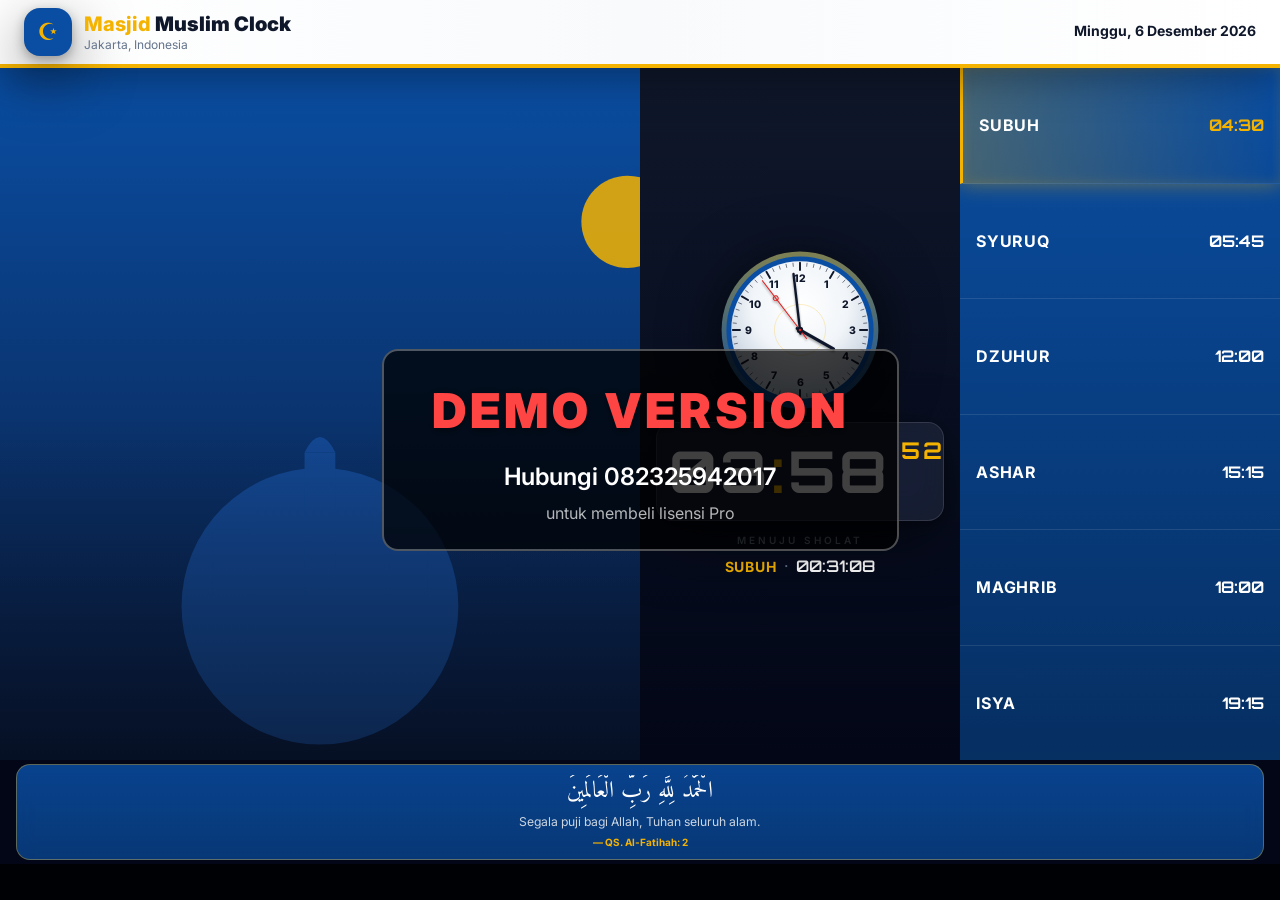
==== commit 59abc61a: "feat: fix cinema/lumina/prism/folio themes, add 5 flat layouts, 5 ticker styles, 5 digital styles - " ====
--- a/app/src/main/assets/web/index.html
+++ b/app/src/main/assets/web/index.html
@@ -2869,13 +2869,13 @@
         <div id="analogWrap"><div data-analog style="width:clamp(56px,7vh,80px);height:clamp(56px,7vh,80px);"></div></div>
     </main>
     <section class="row-fixed relative z-10 px-6 pb-4">
-        <div class="flex items-center justify-between gap-2">
-            <div class="prayer flex flex-col items-center px-4 py-3 rounded-2xl" style="background:rgba(255,255,255,0.06);backdrop-filter:blur(12px);-webkit-backdrop-filter:blur(12px);border:1px solid rgba(255,255,255,0.1);" data-key="fajr"><span class="text-[10px] uppercase tracking-wider font-bold" style="color:var(--accent);">Subuh</span><span class="font-digital font-bold text-white digit-cell mt-1" data-time style="font-size:clamp(14px,1.8vw,22px);">--:--</span></div>
-            <div class="prayer flex flex-col items-center px-4 py-3 rounded-2xl" style="background:rgba(255,255,255,0.06);backdrop-filter:blur(12px);-webkit-backdrop-filter:blur(12px);border:1px solid rgba(255,255,255,0.1);" data-key="sunrise"><span class="text-[10px] uppercase tracking-wider font-bold" style="color:var(--accent);">Syuruq</span><span class="font-digital font-bold text-white digit-cell mt-1" data-time style="font-size:clamp(14px,1.8vw,22px);">--:--</span></div>
-            <div class="prayer flex flex-col items-center px-4 py-3 rounded-2xl" style="background:rgba(255,255,255,0.06);backdrop-filter:blur(12px);-webkit-backdrop-filter:blur(12px);border:1px solid rgba(255,255,255,0.1);" data-key="dhuhr"><span class="text-[10px] uppercase tracking-wider font-bold" style="color:var(--accent);" id="dhuhrLabel">Dzuhur</span><span class="font-digital font-bold text-white digit-cell mt-1" data-time style="font-size:clamp(14px,1.8vw,22px);">--:--</span></div>
-            <div class="prayer flex flex-col items-center px-4 py-3 rounded-2xl" style="background:rgba(255,255,255,0.06);backdrop-filter:blur(12px);-webkit-backdrop-filter:blur(12px);border:1px solid rgba(255,255,255,0.1);" data-key="asr"><span class="text-[10px] uppercase tracking-wider font-bold" style="color:var(--accent);">Ashar</span><span class="font-digital font-bold text-white digit-cell mt-1" data-time style="font-size:clamp(14px,1.8vw,22px);">--:--</span></div>
-            <div class="prayer flex flex-col items-center px-4 py-3 rounded-2xl" style="background:rgba(255,255,255,0.06);backdrop-filter:blur(12px);-webkit-backdrop-filter:blur(12px);border:1px solid rgba(255,255,255,0.1);" data-key="maghrib"><span class="text-[10px] uppercase tracking-wider font-bold" style="color:var(--accent);">Maghrib</span><span class="font-digital font-bold text-white digit-cell mt-1" data-time style="font-size:clamp(14px,1.8vw,22px);">--:--</span></div>
-            <div class="prayer flex flex-col items-center px-4 py-3 rounded-2xl" style="background:rgba(255,255,255,0.06);backdrop-filter:blur(12px);-webkit-backdrop-filter:blur(12px);border:1px solid rgba(255,255,255,0.1);" data-key="isha"><span class="text-[10px] uppercase tracking-wider font-bold" style="color:var(--accent);">Isya</span><span class="font-digital font-bold text-white digit-cell mt-1" data-time style="font-size:clamp(14px,1.8vw,22px);">--:--</span></div>
+        <div class="flex items-center justify-between gap-1.5">
+            <div class="prayer flex flex-col items-center px-3 py-2 min-w-0 rounded-2xl" style="background:rgba(255,255,255,0.06);backdrop-filter:blur(12px);-webkit-backdrop-filter:blur(12px);border:1px solid rgba(255,255,255,0.1);" data-key="fajr"><span class="text-[10px] uppercase tracking-wider font-bold" style="color:var(--accent);">Subuh</span><span class="font-digital font-bold text-white digit-cell mt-1" data-time style="font-size:clamp(13px,1.6vw,20px);">--:--</span></div>
+            <div class="prayer flex flex-col items-center px-3 py-2 min-w-0 rounded-2xl" style="background:rgba(255,255,255,0.06);backdrop-filter:blur(12px);-webkit-backdrop-filter:blur(12px);border:1px solid rgba(255,255,255,0.1);" data-key="sunrise"><span class="text-[10px] uppercase tracking-wider font-bold" style="color:var(--accent);">Syuruq</span><span class="font-digital font-bold text-white digit-cell mt-1" data-time style="font-size:clamp(13px,1.6vw,20px);">--:--</span></div>
+            <div class="prayer flex flex-col items-center px-3 py-2 min-w-0 rounded-2xl" style="background:rgba(255,255,255,0.06);backdrop-filter:blur(12px);-webkit-backdrop-filter:blur(12px);border:1px solid rgba(255,255,255,0.1);" data-key="dhuhr"><span class="text-[10px] uppercase tracking-wider font-bold" style="color:var(--accent);" id="dhuhrLabel">Dzuhur</span><span class="font-digital font-bold text-white digit-cell mt-1" data-time style="font-size:clamp(13px,1.6vw,20px);">--:--</span></div>
+            <div class="prayer flex flex-col items-center px-3 py-2 min-w-0 rounded-2xl" style="background:rgba(255,255,255,0.06);backdrop-filter:blur(12px);-webkit-backdrop-filter:blur(12px);border:1px solid rgba(255,255,255,0.1);" data-key="asr"><span class="text-[10px] uppercase tracking-wider font-bold" style="color:var(--accent);">Ashar</span><span class="font-digital font-bold text-white digit-cell mt-1" data-time style="font-size:clamp(13px,1.6vw,20px);">--:--</span></div>
+            <div class="prayer flex flex-col items-center px-3 py-2 min-w-0 rounded-2xl" style="background:rgba(255,255,255,0.06);backdrop-filter:blur(12px);-webkit-backdrop-filter:blur(12px);border:1px solid rgba(255,255,255,0.1);" data-key="maghrib"><span class="text-[10px] uppercase tracking-wider font-bold" style="color:var(--accent);">Maghrib</span><span class="font-digital font-bold text-white digit-cell mt-1" data-time style="font-size:clamp(13px,1.6vw,20px);">--:--</span></div>
+            <div class="prayer flex flex-col items-center px-3 py-2 min-w-0 rounded-2xl" style="background:rgba(255,255,255,0.06);backdrop-filter:blur(12px);-webkit-backdrop-filter:blur(12px);border:1px solid rgba(255,255,255,0.1);" data-key="isha"><span class="text-[10px] uppercase tracking-wider font-bold" style="color:var(--accent);">Isya</span><span class="font-digital font-bold text-white digit-cell mt-1" data-time style="font-size:clamp(13px,1.6vw,20px);">--:--</span></div>
         </div>
     </section>
 </div>
@@ -2899,21 +2899,21 @@
             <div id="hij-date" class="text-[10px] font-semibold" style="color:var(--accent);">--</div>
         </div>
     </header>
-    <main class="row-fill relative z-10 flex flex-col items-center justify-center gap-4 px-8">
-        <div class="px-10 py-6 rounded-3xl" style="background:rgba(255,255,255,0.04);backdrop-filter:blur(12px);border:1px solid rgba(255,255,255,0.08);box-shadow:0 8px 32px rgba(0,0,0,0.2),inset 0 1px 0 rgba(255,255,255,0.05);">
+    <main class="row-fill relative z-10 flex flex-col items-center justify-center gap-3 px-8">
+        <div class="px-8 py-4 rounded-3xl" style="background:rgba(255,255,255,0.04);backdrop-filter:blur(12px);border:1px solid rgba(255,255,255,0.08);box-shadow:0 8px 32px rgba(0,0,0,0.2),inset 0 1px 0 rgba(255,255,255,0.05);">
             <div id="digital" class="font-digital font-black text-white digit-cell leading-none" style="font-size:clamp(64px,min(14vw,24vh),200px);">--<span style="color:var(--accent);">:</span>--<span style="color:var(--accent);font-size:0.4em;" class="align-top ml-2">--</span></div>
         </div>
         <div id="nextPill" class="flex items-center gap-2 text-xs px-4 py-1.5 rounded-full" style="background:rgba(255,255,255,0.06);backdrop-filter:blur(8px);border:1px solid rgba(255,255,255,0.08);"><span class="w-1.5 h-1.5 rounded-full animate-pulse" style="background:var(--accent);"></span><span class="uppercase tracking-widest text-white/60 font-semibold text-[10px]">Menuju</span><span id="nextLabel" class="font-bold" style="color:var(--accent);">--</span><span class="text-white/30">&#183;</span><span id="nextCountdown" class="font-digital text-white">--:--:--</span></div>
         <div id="analogWrap"><div data-analog style="width:clamp(56px,7vh,80px);height:clamp(56px,7vh,80px);"></div></div>
     </main>
     <section class="row-fixed relative z-10 px-6 pb-4">
-        <div class="grid grid-cols-3 gap-2">
-            <div class="prayer flex flex-col items-center py-3 px-3 rounded-2xl" style="background:rgba(255,255,255,0.04);backdrop-filter:blur(12px);border:1px solid rgba(255,255,255,0.08);box-shadow:inset 0 1px 0 rgba(255,255,255,0.04);" data-key="fajr"><span class="text-[10px] uppercase tracking-wider font-bold" style="color:var(--accent);">Subuh</span><span class="font-digital font-bold text-white digit-cell mt-1" data-time style="font-size:clamp(16px,2vw,24px);">--:--</span></div>
-            <div class="prayer flex flex-col items-center py-3 px-3 rounded-2xl" style="background:rgba(255,255,255,0.04);backdrop-filter:blur(12px);border:1px solid rgba(255,255,255,0.08);box-shadow:inset 0 1px 0 rgba(255,255,255,0.04);" data-key="sunrise"><span class="text-[10px] uppercase tracking-wider font-bold" style="color:var(--accent);">Syuruq</span><span class="font-digital font-bold text-white digit-cell mt-1" data-time style="font-size:clamp(16px,2vw,24px);">--:--</span></div>
-            <div class="prayer flex flex-col items-center py-3 px-3 rounded-2xl" style="background:rgba(255,255,255,0.04);backdrop-filter:blur(12px);border:1px solid rgba(255,255,255,0.08);box-shadow:inset 0 1px 0 rgba(255,255,255,0.04);" data-key="dhuhr"><span class="text-[10px] uppercase tracking-wider font-bold" style="color:var(--accent);" id="dhuhrLabel">Dzuhur</span><span class="font-digital font-bold text-white digit-cell mt-1" data-time style="font-size:clamp(16px,2vw,24px);">--:--</span></div>
-            <div class="prayer flex flex-col items-center py-3 px-3 rounded-2xl" style="background:rgba(255,255,255,0.04);backdrop-filter:blur(12px);border:1px solid rgba(255,255,255,0.08);box-shadow:inset 0 1px 0 rgba(255,255,255,0.04);" data-key="asr"><span class="text-[10px] uppercase tracking-wider font-bold" style="color:var(--accent);">Ashar</span><span class="font-digital font-bold text-white digit-cell mt-1" data-time style="font-size:clamp(16px,2vw,24px);">--:--</span></div>
-            <div class="prayer flex flex-col items-center py-3 px-3 rounded-2xl" style="background:rgba(255,255,255,0.04);backdrop-filter:blur(12px);border:1px solid rgba(255,255,255,0.08);box-shadow:inset 0 1px 0 rgba(255,255,255,0.04);" data-key="maghrib"><span class="text-[10px] uppercase tracking-wider font-bold" style="color:var(--accent);">Maghrib</span><span class="font-digital font-bold text-white digit-cell mt-1" data-time style="font-size:clamp(16px,2vw,24px);">--:--</span></div>
-            <div class="prayer flex flex-col items-center py-3 px-3 rounded-2xl" style="background:rgba(255,255,255,0.04);backdrop-filter:blur(12px);border:1px solid rgba(255,255,255,0.08);box-shadow:inset 0 1px 0 rgba(255,255,255,0.04);" data-key="isha"><span class="text-[10px] uppercase tracking-wider font-bold" style="color:var(--accent);">Isya</span><span class="font-digital font-bold text-white digit-cell mt-1" data-time style="font-size:clamp(16px,2vw,24px);">--:--</span></div>
+        <div class="grid grid-cols-3 gap-1.5">
+            <div class="prayer flex flex-col items-center py-2.5 px-2 rounded-2xl" style="background:rgba(255,255,255,0.04);backdrop-filter:blur(12px);border:1px solid rgba(255,255,255,0.08);box-shadow:inset 0 1px 0 rgba(255,255,255,0.04);" data-key="fajr"><span class="text-[10px] uppercase tracking-wider font-bold" style="color:var(--accent);">Subuh</span><span class="font-digital font-bold text-white digit-cell mt-1" data-time style="font-size:clamp(14px,1.8vw,20px);">--:--</span></div>
+            <div class="prayer flex flex-col items-center py-2.5 px-2 rounded-2xl" style="background:rgba(255,255,255,0.04);backdrop-filter:blur(12px);border:1px solid rgba(255,255,255,0.08);box-shadow:inset 0 1px 0 rgba(255,255,255,0.04);" data-key="sunrise"><span class="text-[10px] uppercase tracking-wider font-bold" style="color:var(--accent);">Syuruq</span><span class="font-digital font-bold text-white digit-cell mt-1" data-time style="font-size:clamp(14px,1.8vw,20px);">--:--</span></div>
+            <div class="prayer flex flex-col items-center py-2.5 px-2 rounded-2xl" style="background:rgba(255,255,255,0.04);backdrop-filter:blur(12px);border:1px solid rgba(255,255,255,0.08);box-shadow:inset 0 1px 0 rgba(255,255,255,0.04);" data-key="dhuhr"><span class="text-[10px] uppercase tracking-wider font-bold" style="color:var(--accent);" id="dhuhrLabel">Dzuhur</span><span class="font-digital font-bold text-white digit-cell mt-1" data-time style="font-size:clamp(14px,1.8vw,20px);">--:--</span></div>
+            <div class="prayer flex flex-col items-center py-2.5 px-2 rounded-2xl" style="background:rgba(255,255,255,0.04);backdrop-filter:blur(12px);border:1px solid rgba(255,255,255,0.08);box-shadow:inset 0 1px 0 rgba(255,255,255,0.04);" data-key="asr"><span class="text-[10px] uppercase tracking-wider font-bold" style="color:var(--accent);">Ashar</span><span class="font-digital font-bold text-white digit-cell mt-1" data-time style="font-size:clamp(14px,1.8vw,20px);">--:--</span></div>
+            <div class="prayer flex flex-col items-center py-2.5 px-2 rounded-2xl" style="background:rgba(255,255,255,0.04);backdrop-filter:blur(12px);border:1px solid rgba(255,255,255,0.08);box-shadow:inset 0 1px 0 rgba(255,255,255,0.04);" data-key="maghrib"><span class="text-[10px] uppercase tracking-wider font-bold" style="color:var(--accent);">Maghrib</span><span class="font-digital font-bold text-white digit-cell mt-1" data-time style="font-size:clamp(14px,1.8vw,20px);">--:--</span></div>
+            <div class="prayer flex flex-col items-center py-2.5 px-2 rounded-2xl" style="background:rgba(255,255,255,0.04);backdrop-filter:blur(12px);border:1px solid rgba(255,255,255,0.08);box-shadow:inset 0 1px 0 rgba(255,255,255,0.04);" data-key="isha"><span class="text-[10px] uppercase tracking-wider font-bold" style="color:var(--accent);">Isya</span><span class="font-digital font-bold text-white digit-cell mt-1" data-time style="font-size:clamp(14px,1.8vw,20px);">--:--</span></div>
         </div>
     </section>
 </div>
@@ -2924,15 +2924,15 @@
 <div class="layout-folio app-screen flex-layout relative" style="background:#101820;">
     <header class="row-fixed relative z-10 flex items-center justify-between px-8 py-3" style="background:var(--accent);">
         <div class="flex items-center gap-3">
-            <div id="logoBox" class="w-9 h-9 rounded flex items-center justify-center text-lg" style="background:rgba(0,0,0,0.2);color:#fff;">&#x262A;</div>
+            <div id="logoBox" class="w-9 h-9 rounded flex items-center justify-center text-lg" style="background:rgba(0,0,0,0.2);color:var(--accent-contrast, #fff);">&#x262A;</div>
             <div>
-                <div class="text-sm font-bold text-white"><span id="masjidPrefix">Masjid</span> <span id="masjidName">Muslim Clock</span></div>
-                <div class="text-[10px] text-white/70" id="masjidAddress">Jakarta, Indonesia</div>
+                <div class="text-sm font-bold" style="color:var(--accent-contrast, #101820);"><span id="masjidPrefix">Masjid</span> <span id="masjidName">Muslim Clock</span></div>
+                <div class="text-[10px]" style="color:var(--accent-contrast, #101820); opacity:0.7;" id="masjidAddress">Jakarta, Indonesia</div>
             </div>
         </div>
         <div class="text-right">
-            <div id="greg-date" class="text-xs font-bold text-white/90">--</div>
-            <div id="hij-date" class="text-[10px] font-semibold text-white/70">--</div>
+            <div id="greg-date" class="text-xs font-bold" style="color:var(--accent-contrast, #101820); opacity:0.9;">--</div>
+            <div id="hij-date" class="text-[10px] font-semibold" style="color:var(--accent-contrast, #101820); opacity:0.7;">--</div>
         </div>
     </header>
     <main class="row-fill relative z-10 grid items-center px-8 gap-6 py-4" style="grid-template-columns:1fr 1fr;">
@@ -2951,12 +2951,12 @@
     </main>
     <section class="row-fixed relative z-10 px-8 pb-4">
         <div class="grid grid-cols-6 gap-1">
-            <div class="prayer flex flex-col items-center py-2 px-2" style="background:rgba(255,255,255,0.04);" data-key="fajr"><span class="text-[9px] uppercase tracking-wider font-bold px-2 py-0.5" style="background:var(--accent);color:#101820;">Subuh</span><span class="font-digital font-bold text-white digit-cell mt-1" data-time style="font-size:clamp(14px,1.8vw,22px);">--:--</span></div>
-            <div class="prayer flex flex-col items-center py-2 px-2" style="background:rgba(255,255,255,0.04);" data-key="sunrise"><span class="text-[9px] uppercase tracking-wider font-bold px-2 py-0.5" style="background:var(--accent);color:#101820;">Syuruq</span><span class="font-digital font-bold text-white digit-cell mt-1" data-time style="font-size:clamp(14px,1.8vw,22px);">--:--</span></div>
-            <div class="prayer flex flex-col items-center py-2 px-2" style="background:rgba(255,255,255,0.04);" data-key="dhuhr"><span class="text-[9px] uppercase tracking-wider font-bold px-2 py-0.5" style="background:var(--accent);color:#101820;" id="dhuhrLabel">Dzuhur</span><span class="font-digital font-bold text-white digit-cell mt-1" data-time style="font-size:clamp(14px,1.8vw,22px);">--:--</span></div>
-            <div class="prayer flex flex-col items-center py-2 px-2" style="background:rgba(255,255,255,0.04);" data-key="asr"><span class="text-[9px] uppercase tracking-wider font-bold px-2 py-0.5" style="background:var(--accent);color:#101820;">Ashar</span><span class="font-digital font-bold text-white digit-cell mt-1" data-time style="font-size:clamp(14px,1.8vw,22px);">--:--</span></div>
-            <div class="prayer flex flex-col items-center py-2 px-2" style="background:rgba(255,255,255,0.04);" data-key="maghrib"><span class="text-[9px] uppercase tracking-wider font-bold px-2 py-0.5" style="background:var(--accent);color:#101820;">Maghrib</span><span class="font-digital font-bold text-white digit-cell mt-1" data-time style="font-size:clamp(14px,1.8vw,22px);">--:--</span></div>
-            <div class="prayer flex flex-col items-center py-2 px-2" style="background:rgba(255,255,255,0.04);" data-key="isha"><span class="text-[9px] uppercase tracking-wider font-bold px-2 py-0.5" style="background:var(--accent);color:#101820;">Isya</span><span class="font-digital font-bold text-white digit-cell mt-1" data-time style="font-size:clamp(14px,1.8vw,22px);">--:--</span></div>
+            <div class="prayer flex flex-col items-center py-2 px-2" style="background:rgba(255,255,255,0.04);" data-key="fajr"><span class="text-[9px] uppercase tracking-wider font-bold px-2 py-0.5" style="background:var(--accent);color:var(--accent-contrast, #101820);">Subuh</span><span class="font-digital font-bold text-white digit-cell mt-1" data-time style="font-size:clamp(14px,1.8vw,22px);">--:--</span></div>
+            <div class="prayer flex flex-col items-center py-2 px-2" style="background:rgba(255,255,255,0.04);" data-key="sunrise"><span class="text-[9px] uppercase tracking-wider font-bold px-2 py-0.5" style="background:var(--accent);color:var(--accent-contrast, #101820);">Syuruq</span><span class="font-digital font-bold text-white digit-cell mt-1" data-time style="font-size:clamp(14px,1.8vw,22px);">--:--</span></div>
+            <div class="prayer flex flex-col items-center py-2 px-2" style="background:rgba(255,255,255,0.04);" data-key="dhuhr"><span class="text-[9px] uppercase tracking-wider font-bold px-2 py-0.5" style="background:var(--accent);color:var(--accent-contrast, #101820);" id="dhuhrLabel">Dzuhur</span><span class="font-digital font-bold text-white digit-cell mt-1" data-time style="font-size:clamp(14px,1.8vw,22px);">--:--</span></div>
+            <div class="prayer flex flex-col items-center py-2 px-2" style="background:rgba(255,255,255,0.04);" data-key="asr"><span class="text-[9px] uppercase tracking-wider font-bold px-2 py-0.5" style="background:var(--accent);color:var(--accent-contrast, #101820);">Ashar</span><span class="font-digital font-bold text-white digit-cell mt-1" data-time style="font-size:clamp(14px,1.8vw,22px);">--:--</span></div>
+            <div class="prayer flex flex-col items-center py-2 px-2" style="background:rgba(255,255,255,0.04);" data-key="maghrib"><span class="text-[9px] uppercase tracking-wider font-bold px-2 py-0.5" style="background:var(--accent);color:var(--accent-contrast, #101820);">Maghrib</span><span class="font-digital font-bold text-white digit-cell mt-1" data-time style="font-size:clamp(14px,1.8vw,22px);">--:--</span></div>
+            <div class="prayer flex flex-col items-center py-2 px-2" style="background:rgba(255,255,255,0.04);" data-key="isha"><span class="text-[9px] uppercase tracking-wider font-bold px-2 py-0.5" style="background:var(--accent);color:var(--accent-contrast, #101820);">Isya</span><span class="font-digital font-bold text-white digit-cell mt-1" data-time style="font-size:clamp(14px,1.8vw,22px);">--:--</span></div>
         </div>
     </section>
 </div>
@@ -3037,6 +3037,185 @@
 </div>
 </template>
 
+<!-- ============== LAYOUT: FLAT1 (Flat Blok / Primer) ============== -->
+<template id="layout-flat1">
+<div class="layout-flat1 app-screen flex-layout relative" style="background:#111827;">
+    <header class="row-fixed relative z-10 flex items-center justify-between px-8 py-3" style="background:var(--accent);">
+        <div class="flex items-center gap-3">
+            <div id="logoBox" class="w-9 h-9 flex items-center justify-center text-lg" style="background:rgba(0,0,0,0.2);color:var(--accent-contrast, #fff);">&#x262A;</div>
+            <div>
+                <div class="text-sm font-bold" style="color:var(--accent-contrast, #101820);"><span id="masjidPrefix">Masjid</span> <span id="masjidName">Muslim Clock</span></div>
+                <div class="text-[10px]" style="color:var(--accent-contrast, #101820); opacity:0.7;" id="masjidAddress">Jakarta, Indonesia</div>
+            </div>
+        </div>
+        <div class="text-right"><div id="greg-date" class="text-xs font-bold" style="color:var(--accent-contrast, #101820);">--</div><div id="hij-date" class="text-[10px] font-semibold" style="color:var(--accent-contrast, #101820); opacity:0.7;">--</div></div>
+    </header>
+    <main class="row-fill relative z-10 flex flex-col items-center justify-center gap-3 px-8">
+        <div class="slideshow-host absolute inset-0" style="opacity:0.15;"></div>
+        <div class="relative z-10 flex flex-col items-center gap-3">
+            <div id="digital" class="font-digital font-black text-white digit-cell leading-none" style="font-size:clamp(72px,min(16vw,28vh),220px);">--<span style="color:var(--accent);">:</span>--<span style="color:var(--accent);font-size:0.4em;" class="align-top ml-2">--</span></div>
+            <div id="nextPill" class="flex items-center gap-2 text-xs"><span class="uppercase tracking-widest text-white/60 font-semibold">Menuju</span><span id="nextLabel" class="font-bold" style="color:var(--accent);">--</span><span class="text-white/30">|</span><span id="nextCountdown" class="font-digital text-white">--:--:--</span></div>
+            <div id="analogWrap"><div data-analog style="width:clamp(56px,7vh,80px);height:clamp(56px,7vh,80px);"></div></div>
+        </div>
+    </main>
+    <section class="row-fixed relative z-10 px-6 pb-3">
+        <div class="grid grid-cols-6 gap-0">
+            <div class="prayer flex flex-col items-center py-3 px-2" style="background:var(--primary);" data-key="fajr"><span class="text-[9px] uppercase tracking-wider font-bold text-white/80">Subuh</span><span class="font-digital font-bold text-white digit-cell mt-1" data-time style="font-size:clamp(14px,1.8vw,22px);">--:--</span></div>
+            <div class="prayer flex flex-col items-center py-3 px-2" style="background:color-mix(in srgb, var(--primary) 80%, black);" data-key="sunrise"><span class="text-[9px] uppercase tracking-wider font-bold text-white/80">Syuruq</span><span class="font-digital font-bold text-white digit-cell mt-1" data-time style="font-size:clamp(14px,1.8vw,22px);">--:--</span></div>
+            <div class="prayer flex flex-col items-center py-3 px-2" style="background:var(--primary);" data-key="dhuhr"><span class="text-[9px] uppercase tracking-wider font-bold text-white/80" id="dhuhrLabel">Dzuhur</span><span class="font-digital font-bold text-white digit-cell mt-1" data-time style="font-size:clamp(14px,1.8vw,22px);">--:--</span></div>
+            <div class="prayer flex flex-col items-center py-3 px-2" style="background:color-mix(in srgb, var(--primary) 80%, black);" data-key="asr"><span class="text-[9px] uppercase tracking-wider font-bold text-white/80">Ashar</span><span class="font-digital font-bold text-white digit-cell mt-1" data-time style="font-size:clamp(14px,1.8vw,22px);">--:--</span></div>
+            <div class="prayer flex flex-col items-center py-3 px-2" style="background:var(--primary);" data-key="maghrib"><span class="text-[9px] uppercase tracking-wider font-bold text-white/80">Maghrib</span><span class="font-digital font-bold text-white digit-cell mt-1" data-time style="font-size:clamp(14px,1.8vw,22px);">--:--</span></div>
+            <div class="prayer flex flex-col items-center py-3 px-2" style="background:color-mix(in srgb, var(--primary) 80%, black);" data-key="isha"><span class="text-[9px] uppercase tracking-wider font-bold text-white/80">Isya</span><span class="font-digital font-bold text-white digit-cell mt-1" data-time style="font-size:clamp(14px,1.8vw,22px);">--:--</span></div>
+        </div>
+    </section>
+</div>
+</template>
+
+<!-- ============== LAYOUT: FLAT2 (Flat Split / Dua Warna) ============== -->
+<template id="layout-flat2">
+<div class="layout-flat2 app-screen flex-layout relative" style="background:#111827;">
+    <header class="row-fixed relative z-10 flex items-center justify-between px-8 py-3" style="border-bottom:2px solid var(--accent);">
+        <div class="flex items-center gap-3">
+            <div id="logoBox" class="w-9 h-9 flex items-center justify-center text-lg" style="background:var(--accent);color:var(--accent-contrast, #101820);">&#x262A;</div>
+            <div>
+                <div class="text-sm font-bold text-white"><span style="color:var(--accent);" id="masjidPrefix">Masjid</span> <span id="masjidName">Muslim Clock</span></div>
+                <div class="text-[10px] text-white/60" id="masjidAddress">Jakarta, Indonesia</div>
+            </div>
+        </div>
+        <div class="text-right"><div id="greg-date" class="text-xs font-bold text-white/80">--</div><div id="hij-date" class="text-[10px] font-semibold" style="color:var(--accent);">--</div></div>
+    </header>
+    <main class="row-fill relative z-10 grid" style="grid-template-columns:1fr 1fr;">
+        <div class="flex flex-col items-center justify-center gap-3" style="background:var(--primary);">
+            <div class="slideshow-host absolute inset-0" style="opacity:0.1;"></div>
+            <div class="relative z-10 flex flex-col items-center gap-3">
+                <div id="digital" class="font-digital font-black text-white digit-cell leading-none" style="font-size:clamp(48px,min(10vw,20vh),160px);">--<span style="color:var(--accent);">:</span>--<span style="color:var(--accent);font-size:0.4em;" class="align-top ml-2">--</span></div>
+                <div id="nextPill" class="flex items-center gap-2 text-xs"><span class="uppercase tracking-widest text-white/60 font-semibold">Menuju</span><span id="nextLabel" class="font-bold" style="color:var(--accent);">--</span><span class="text-white/30">|</span><span id="nextCountdown" class="font-digital text-white">--:--:--</span></div>
+                <div id="analogWrap"><div data-analog style="width:clamp(56px,7vh,80px);height:clamp(56px,7vh,80px);"></div></div>
+            </div>
+        </div>
+        <div class="flex flex-col justify-center gap-0 px-0">
+            <div class="prayer flex items-center justify-between py-3 px-5" style="border-left:3px solid var(--accent);border-bottom:1px solid rgba(255,255,255,0.06);" data-key="fajr"><span class="text-xs font-bold text-white/80">Subuh</span><span class="font-digital font-bold text-white digit-cell" data-time style="font-size:clamp(14px,1.8vw,22px);">--:--</span></div>
+            <div class="prayer flex items-center justify-between py-3 px-5" style="border-left:3px solid transparent;border-bottom:1px solid rgba(255,255,255,0.06);" data-key="sunrise"><span class="text-xs font-bold text-white/80">Syuruq</span><span class="font-digital font-bold text-white digit-cell" data-time style="font-size:clamp(14px,1.8vw,22px);">--:--</span></div>
+            <div class="prayer flex items-center justify-between py-3 px-5" style="border-left:3px solid var(--accent);border-bottom:1px solid rgba(255,255,255,0.06);" data-key="dhuhr"><span class="text-xs font-bold text-white/80" id="dhuhrLabel">Dzuhur</span><span class="font-digital font-bold text-white digit-cell" data-time style="font-size:clamp(14px,1.8vw,22px);">--:--</span></div>
+            <div class="prayer flex items-center justify-between py-3 px-5" style="border-left:3px solid transparent;border-bottom:1px solid rgba(255,255,255,0.06);" data-key="asr"><span class="text-xs font-bold text-white/80">Ashar</span><span class="font-digital font-bold text-white digit-cell" data-time style="font-size:clamp(14px,1.8vw,22px);">--:--</span></div>
+            <div class="prayer flex items-center justify-between py-3 px-5" style="border-left:3px solid var(--accent);border-bottom:1px solid rgba(255,255,255,0.06);" data-key="maghrib"><span class="text-xs font-bold text-white/80">Maghrib</span><span class="font-digital font-bold text-white digit-cell" data-time style="font-size:clamp(14px,1.8vw,22px);">--:--</span></div>
+            <div class="prayer flex items-center justify-between py-3 px-5" style="border-left:3px solid transparent;" data-key="isha"><span class="text-xs font-bold text-white/80">Isya</span><span class="font-digital font-bold text-white digit-cell" data-time style="font-size:clamp(14px,1.8vw,22px);">--:--</span></div>
+        </div>
+    </main>
+</div>
+</template>
+
+<!-- ============== LAYOUT: FLAT3 (Flat Grid / Kotak) ============== -->
+<template id="layout-flat3">
+<div class="layout-flat3 app-screen flex-layout relative" style="background:#0f172a;">
+    <header class="row-fixed relative z-10 flex items-center justify-between px-8 py-3" style="border-bottom:2px solid var(--accent);">
+        <div class="flex items-center gap-3">
+            <div id="logoBox" class="w-9 h-9 flex items-center justify-center text-lg" style="background:var(--primary);color:var(--accent);">&#x262A;</div>
+            <div>
+                <div class="text-sm font-bold text-white"><span style="color:var(--accent);" id="masjidPrefix">Masjid</span> <span id="masjidName">Muslim Clock</span></div>
+                <div class="text-[10px] text-white/60" id="masjidAddress">Jakarta, Indonesia</div>
+            </div>
+        </div>
+        <div class="text-right"><div id="greg-date" class="text-xs font-bold text-white/80">--</div><div id="hij-date" class="text-[10px] font-semibold" style="color:var(--accent);">--</div></div>
+    </header>
+    <main class="row-fill relative z-10 grid items-center px-6 gap-4 py-4" style="grid-template-columns:1fr 1fr;">
+        <div class="relative h-full flex items-center justify-center">
+            <div class="relative overflow-hidden" style="width:90%;height:85%;border:4px solid var(--accent);">
+                <div class="slideshow-host absolute inset-0"></div>
+            </div>
+        </div>
+        <div class="flex flex-col items-center justify-center gap-3">
+            <div id="digital" class="font-digital font-black text-white digit-cell leading-none" style="font-size:clamp(48px,min(10vw,16vh),140px);">--<span style="color:var(--accent);">:</span>--<span style="color:var(--accent);font-size:0.4em;" class="align-top ml-2">--</span></div>
+            <div id="nextPill" class="flex items-center gap-2 text-xs"><span class="uppercase tracking-widest text-white/60 font-semibold">Menuju</span><span id="nextLabel" class="font-bold" style="color:var(--accent);">--</span><span class="text-white/30">|</span><span id="nextCountdown" class="font-digital text-white">--:--:--</span></div>
+            <div id="analogWrap"><div data-analog style="width:clamp(56px,7vh,80px);height:clamp(56px,7vh,80px);"></div></div>
+        </div>
+    </main>
+    <section class="row-fixed relative z-10 px-6 pb-3">
+        <div class="grid grid-cols-6 gap-0">
+            <div class="prayer flex flex-col items-center py-3 px-2" style="background:var(--primary);border-right:1px solid rgba(255,255,255,0.06);" data-key="fajr"><span class="text-[9px] uppercase tracking-wider font-bold text-white/80">Subuh</span><span class="font-digital font-bold text-white digit-cell mt-1" data-time style="font-size:clamp(14px,1.8vw,22px);">--:--</span></div>
+            <div class="prayer flex flex-col items-center py-3 px-2" style="background:var(--primary);border-right:1px solid rgba(255,255,255,0.06);" data-key="sunrise"><span class="text-[9px] uppercase tracking-wider font-bold text-white/80">Syuruq</span><span class="font-digital font-bold text-white digit-cell mt-1" data-time style="font-size:clamp(14px,1.8vw,22px);">--:--</span></div>
+            <div class="prayer flex flex-col items-center py-3 px-2" style="background:var(--primary);border-right:1px solid rgba(255,255,255,0.06);" data-key="dhuhr"><span class="text-[9px] uppercase tracking-wider font-bold text-white/80" id="dhuhrLabel">Dzuhur</span><span class="font-digital font-bold text-white digit-cell mt-1" data-time style="font-size:clamp(14px,1.8vw,22px);">--:--</span></div>
+            <div class="prayer flex flex-col items-center py-3 px-2" style="background:var(--primary);border-right:1px solid rgba(255,255,255,0.06);" data-key="asr"><span class="text-[9px] uppercase tracking-wider font-bold text-white/80">Ashar</span><span class="font-digital font-bold text-white digit-cell mt-1" data-time style="font-size:clamp(14px,1.8vw,22px);">--:--</span></div>
+            <div class="prayer flex flex-col items-center py-3 px-2" style="background:var(--primary);border-right:1px solid rgba(255,255,255,0.06);" data-key="maghrib"><span class="text-[9px] uppercase tracking-wider font-bold text-white/80">Maghrib</span><span class="font-digital font-bold text-white digit-cell mt-1" data-time style="font-size:clamp(14px,1.8vw,22px);">--:--</span></div>
+            <div class="prayer flex flex-col items-center py-3 px-2" style="background:var(--primary);" data-key="isha"><span class="text-[9px] uppercase tracking-wider font-bold text-white/80">Isya</span><span class="font-digital font-bold text-white digit-cell mt-1" data-time style="font-size:clamp(14px,1.8vw,22px);">--:--</span></div>
+        </div>
+    </section>
+</div>
+</template>
+
+<!-- ============== LAYOUT: FLAT4 (Flat Card / Kartu Datar) ============== -->
+<template id="layout-flat4">
+<div class="layout-flat4 app-screen flex-layout relative" style="background:#0c0c0c;">
+    <div class="slideshow-host absolute inset-0" style="opacity:0.1;"></div>
+    <header class="row-fixed relative z-10 mx-6 mt-3 px-6 py-3" style="border:2px solid var(--accent);border-radius:4px;">
+        <div class="flex items-center justify-between">
+            <div class="flex items-center gap-3">
+                <div id="logoBox" class="w-9 h-9 flex items-center justify-center text-lg" style="background:var(--accent);color:var(--accent-contrast, #101820);">&#x262A;</div>
+                <div>
+                    <div class="text-sm font-bold text-white"><span style="color:var(--accent);" id="masjidPrefix">Masjid</span> <span id="masjidName">Muslim Clock</span></div>
+                    <div class="text-[10px] text-white/60" id="masjidAddress">Jakarta, Indonesia</div>
+                </div>
+            </div>
+            <div class="text-right"><div id="greg-date" class="text-xs font-bold text-white/80">--</div><div id="hij-date" class="text-[10px] font-semibold" style="color:var(--accent);">--</div></div>
+        </div>
+    </header>
+    <main class="row-fill relative z-10 flex flex-col items-center justify-center gap-3 px-8">
+        <div class="px-8 py-4" style="border:2px solid var(--accent);border-radius:4px;">
+            <div id="digital" class="font-digital font-black text-white digit-cell leading-none" style="font-size:clamp(56px,min(12vw,22vh),180px);">--<span style="color:var(--accent);">:</span>--<span style="color:var(--accent);font-size:0.4em;" class="align-top ml-2">--</span></div>
+        </div>
+        <div id="nextPill" class="flex items-center gap-2 text-xs"><span class="uppercase tracking-widest text-white/60 font-semibold">Menuju</span><span id="nextLabel" class="font-bold" style="color:var(--accent);">--</span><span class="text-white/30">|</span><span id="nextCountdown" class="font-digital text-white">--:--:--</span></div>
+        <div id="analogWrap"><div data-analog style="width:clamp(56px,7vh,80px);height:clamp(56px,7vh,80px);"></div></div>
+    </main>
+    <section class="row-fixed relative z-10 px-6 pb-4">
+        <div class="grid grid-cols-6 gap-2">
+            <div class="prayer flex flex-col items-center py-2 px-2" style="border:2px solid rgba(255,255,255,0.15);border-radius:4px;" data-key="fajr"><span class="text-[9px] uppercase tracking-wider font-bold" style="color:var(--accent);">Subuh</span><span class="font-digital font-bold text-white digit-cell mt-1" data-time style="font-size:clamp(14px,1.8vw,22px);">--:--</span></div>
+            <div class="prayer flex flex-col items-center py-2 px-2" style="border:2px solid rgba(255,255,255,0.15);border-radius:4px;" data-key="sunrise"><span class="text-[9px] uppercase tracking-wider font-bold" style="color:var(--accent);">Syuruq</span><span class="font-digital font-bold text-white digit-cell mt-1" data-time style="font-size:clamp(14px,1.8vw,22px);">--:--</span></div>
+            <div class="prayer flex flex-col items-center py-2 px-2" style="border:2px solid rgba(255,255,255,0.15);border-radius:4px;" data-key="dhuhr"><span class="text-[9px] uppercase tracking-wider font-bold" style="color:var(--accent);" id="dhuhrLabel">Dzuhur</span><span class="font-digital font-bold text-white digit-cell mt-1" data-time style="font-size:clamp(14px,1.8vw,22px);">--:--</span></div>
+            <div class="prayer flex flex-col items-center py-2 px-2" style="border:2px solid rgba(255,255,255,0.15);border-radius:4px;" data-key="asr"><span class="text-[9px] uppercase tracking-wider font-bold" style="color:var(--accent);">Ashar</span><span class="font-digital font-bold text-white digit-cell mt-1" data-time style="font-size:clamp(14px,1.8vw,22px);">--:--</span></div>
+            <div class="prayer flex flex-col items-center py-2 px-2" style="border:2px solid rgba(255,255,255,0.15);border-radius:4px;" data-key="maghrib"><span class="text-[9px] uppercase tracking-wider font-bold" style="color:var(--accent);">Maghrib</span><span class="font-digital font-bold text-white digit-cell mt-1" data-time style="font-size:clamp(14px,1.8vw,22px);">--:--</span></div>
+            <div class="prayer flex flex-col items-center py-2 px-2" style="border:2px solid rgba(255,255,255,0.15);border-radius:4px;" data-key="isha"><span class="text-[9px] uppercase tracking-wider font-bold" style="color:var(--accent);">Isya</span><span class="font-digital font-bold text-white digit-cell mt-1" data-time style="font-size:clamp(14px,1.8vw,22px);">--:--</span></div>
+        </div>
+    </section>
+</div>
+</template>
+
+<!-- ============== LAYOUT: FLAT5 (Flat Minimal / Super Bersih) ============== -->
+<template id="layout-flat5">
+<div class="layout-flat5 app-screen flex-layout relative" style="background:#000;">
+    <div class="slideshow-host absolute inset-0" style="opacity:0.1;"></div>
+    <header class="row-fixed relative z-10 flex items-center justify-between px-8 py-3">
+        <div class="flex items-center gap-3">
+            <div id="logoBox" class="w-8 h-8 flex items-center justify-center text-base" style="color:var(--accent);">&#x262A;</div>
+            <div>
+                <div class="text-sm font-bold text-white"><span id="masjidPrefix">Masjid</span> <span id="masjidName">Muslim Clock</span></div>
+                <div class="text-[10px] text-white/40" id="masjidAddress">Jakarta, Indonesia</div>
+            </div>
+        </div>
+        <div class="text-right"><div id="greg-date" class="text-xs font-bold text-white/60">--</div><div id="hij-date" class="text-[10px] font-semibold text-white/40">--</div></div>
+    </header>
+    <main class="row-fill relative z-10 flex flex-col items-center justify-center gap-3 px-8">
+        <div id="digital" class="font-digital font-black text-white digit-cell leading-none" style="font-size:clamp(80px,min(18vw,32vh),260px);">--<span style="color:var(--accent);">:</span>--<span style="color:var(--accent);font-size:0.4em;" class="align-top ml-2">--</span></div>
+        <div id="nextPill" class="flex items-center gap-2 text-xs"><span class="uppercase tracking-widest text-white/40 font-semibold">Menuju</span><span id="nextLabel" class="font-bold" style="color:var(--accent);">--</span><span class="text-white/20">|</span><span id="nextCountdown" class="font-digital text-white/70">--:--:--</span></div>
+        <div id="analogWrap"><div data-analog style="width:clamp(48px,6vh,72px);height:clamp(48px,6vh,72px);"></div></div>
+    </main>
+    <section class="row-fixed relative z-10 px-8 pb-4">
+        <div class="flex items-center justify-center gap-0 flex-wrap">
+            <div class="prayer flex items-center gap-1.5 px-2 py-1" data-key="fajr"><span class="text-[10px] font-bold text-white/60">Subuh</span><span class="font-digital font-bold text-white digit-cell" data-time style="font-size:clamp(12px,1.4vw,18px);">--:--</span></div>
+            <span class="text-white/20 text-xs px-1">|</span>
+            <div class="prayer flex items-center gap-1.5 px-2 py-1" data-key="sunrise"><span class="text-[10px] font-bold text-white/60">Syuruq</span><span class="font-digital font-bold text-white digit-cell" data-time style="font-size:clamp(12px,1.4vw,18px);">--:--</span></div>
+            <span class="text-white/20 text-xs px-1">|</span>
+            <div class="prayer flex items-center gap-1.5 px-2 py-1" data-key="dhuhr"><span class="text-[10px] font-bold text-white/60" id="dhuhrLabel">Dzuhur</span><span class="font-digital font-bold text-white digit-cell" data-time style="font-size:clamp(12px,1.4vw,18px);">--:--</span></div>
+            <span class="text-white/20 text-xs px-1">|</span>
+            <div class="prayer flex items-center gap-1.5 px-2 py-1" data-key="asr"><span class="text-[10px] font-bold text-white/60">Ashar</span><span class="font-digital font-bold text-white digit-cell" data-time style="font-size:clamp(12px,1.4vw,18px);">--:--</span></div>
+            <span class="text-white/20 text-xs px-1">|</span>
+            <div class="prayer flex items-center gap-1.5 px-2 py-1" data-key="maghrib"><span class="text-[10px] font-bold text-white/60">Maghrib</span><span class="font-digital font-bold text-white digit-cell" data-time style="font-size:clamp(12px,1.4vw,18px);">--:--</span></div>
+            <span class="text-white/20 text-xs px-1">|</span>
+            <div class="prayer flex items-center gap-1.5 px-2 py-1" data-key="isha"><span class="text-[10px] font-bold text-white/60">Isya</span><span class="font-digital font-bold text-white digit-cell" data-time style="font-size:clamp(12px,1.4vw,18px);">--:--</span></div>
+        </div>
+    </section>
+</div>
+</template>
+
 <audio id="adzanAudio" preload="none" style="display:none"></audio>
 <script src="js/clock.js"></script>
 </body>
--- a/app/src/main/assets/web/css/screen.css
+++ b/app/src/main/assets/web/css/screen.css
@@ -269,13 +269,11 @@
 }
 .layout-cinema .prayer.next::before { display: none; }
 .layout-cinema .prayer.next {
-    background: linear-gradient(90deg,
-        color-mix(in srgb, var(--accent) 20%, transparent),
-        transparent) !important;
-    box-shadow: 0 0 18px color-mix(in srgb, var(--accent) 35%, transparent),
-                inset 0 0 8px color-mix(in srgb, var(--accent) 10%, transparent);
-    border-radius: 8px;
-    transform: scale(1.04);
+    background: linear-gradient(90deg, color-mix(in srgb, var(--accent) 25%, transparent), transparent) !important;
+    box-shadow: 0 0 20px color-mix(in srgb, var(--accent) 40%, transparent), inset 0 0 12px color-mix(in srgb, var(--accent) 15%, transparent);
+    border-left: 3px solid var(--accent);
+    position: relative;
+    z-index: 1;
     transition: all 0.3s ease;
 }
 .layout-cinema .prayer.next [data-time] { color: var(--accent) !important; }
@@ -1228,6 +1226,51 @@
 }
 
 
+/* ===================== FLAT DESIGN LAYOUTS NEXT-STATE ===================== */
+
+/* Flat1 — solid accent background on next prayer, no glow/shadow */
+.layout-flat1 .prayer.next {
+    background: var(--accent) !important;
+}
+.layout-flat1 .prayer.next span:first-child { color: var(--accent-contrast, #101820) !important; }
+.layout-flat1 .prayer.next [data-time] { color: var(--accent-contrast, #101820) !important; }
+
+/* Flat2 — accent left border becomes solid + bg fill */
+.layout-flat2 .prayer.next {
+    background: color-mix(in srgb, var(--accent) 15%, transparent) !important;
+    border-left-color: var(--accent) !important;
+}
+.layout-flat2 .prayer.next [data-time] { color: var(--accent) !important; }
+
+/* Flat3 — solid accent bottom bar */
+.layout-flat3 .prayer.next {
+    background: var(--accent) !important;
+}
+.layout-flat3 .prayer.next span:first-child { color: var(--accent-contrast, #101820) !important; }
+.layout-flat3 .prayer.next [data-time] { color: var(--accent-contrast, #101820) !important; }
+
+/* Flat4 — border becomes 4px + accent bg */
+.layout-flat4 .prayer.next {
+    border-color: var(--accent) !important;
+    border-width: 4px !important;
+    background: color-mix(in srgb, var(--accent) 20%, #0c0c0c) !important;
+}
+.layout-flat4 .prayer.next [data-time] { color: var(--accent) !important; }
+
+/* Flat5 — text turns accent and bold */
+.layout-flat5 .prayer.next span:first-child { color: var(--accent) !important; font-weight: 800 !important; }
+.layout-flat5 .prayer.next [data-time] { color: var(--accent) !important; font-weight: 800 !important; }
+
+/* Override the universal left-bar for flat layouts */
+.layout-flat1 .prayer.next::before,
+.layout-flat2 .prayer.next::before,
+.layout-flat3 .prayer.next::before,
+.layout-flat4 .prayer.next::before,
+.layout-flat5 .prayer.next::before {
+    display: none;
+}
+
+
 /* ===================== NEW DIGITAL CLOCK STYLES ===================== */
 
 /* Matrix style: green phosphor glow */
@@ -1409,6 +1452,105 @@
 @keyframes digiWaveFloat {
     0%, 100% { transform: translateY(0); }
     50% { transform: translateY(-0.08em); }
+}
+
+/* Stencil style: cut-out letters with inner line */
+.digi-stencil {
+    color: var(--accent);
+    letter-spacing: 0.08em;
+    -webkit-text-stroke: 2px var(--accent);
+    paint-order: stroke fill;
+    background: repeating-linear-gradient(
+        0deg,
+        transparent,
+        transparent 45%,
+        rgba(0,0,0,0.9) 45%,
+        rgba(0,0,0,0.9) 55%,
+        transparent 55%,
+        transparent 100%
+    );
+    -webkit-background-clip: text;
+    background-clip: text;
+}
+.digi-stencil-sep {
+    color: var(--accent);
+    margin: 0 0.03em;
+    animation: neonBlink 1.2s ease-in-out infinite;
+}
+
+/* Glitch style: RGB shift with flicker */
+.digi-glitch {
+    position: relative;
+    color: #fff;
+    text-shadow:
+        2px 0 #ff0040,
+        -2px 0 #00ffff;
+    animation: digiGlitchFlicker 3s ease-in-out infinite;
+}
+.digi-glitch-sep {
+    color: var(--accent);
+    margin: 0 0.03em;
+}
+@keyframes digiGlitchFlicker {
+    0%, 100% { text-shadow: 2px 0 #ff0040, -2px 0 #00ffff; transform: translate(0); }
+    20% { text-shadow: -2px 0 #ff0040, 2px 0 #00ffff; transform: translate(-1px, 1px); }
+    40% { text-shadow: 2px 0 #ff0040, -2px 0 #00ffff; transform: translate(1px, -1px); }
+    60% { text-shadow: -1px 0 #ff0040, 1px 0 #00ffff; transform: translate(0); }
+    80% { text-shadow: 3px 0 #ff0040, -3px 0 #00ffff; transform: translate(2px, 0); }
+}
+
+/* Emboss style: raised/pressed 3D look */
+.digi-emboss {
+    color: rgba(255,255,255,0.9);
+    text-shadow:
+        0 1px 0 rgba(255,255,255,0.4),
+        0 2px 0 rgba(255,255,255,0.3),
+        0 3px 0 rgba(255,255,255,0.2),
+        0 -1px 1px rgba(0,0,0,0.6),
+        0 -2px 2px rgba(0,0,0,0.4),
+        0 4px 6px rgba(0,0,0,0.5);
+}
+.digi-emboss-sep {
+    color: var(--accent);
+    text-shadow:
+        0 1px 0 rgba(255,255,255,0.3),
+        0 -1px 1px rgba(0,0,0,0.4);
+    margin: 0 0.03em;
+    animation: neonBlink 1.5s ease-in-out infinite;
+}
+
+/* Pixel style: pixelated blocky font feel */
+.digi-pixel-wrap {
+    display: inline-flex;
+    align-items: center;
+    image-rendering: pixelated;
+}
+.digi-pixel {
+    color: #4ade80;
+    letter-spacing: 0.12em;
+    text-shadow: 0 0 0 #4ade80;
+    font-family: 'Press Start 2P', 'Courier New', monospace;
+}
+.digi-pixel-sep {
+    color: #4ade80;
+    margin: 0 0.04em;
+    animation: neonBlink 0.8s steps(2) infinite;
+}
+
+/* Brush style: hand-drawn/calligraphic feel */
+.digi-brush {
+    color: #fff;
+    font-style: italic;
+    letter-spacing: 0.02em;
+    text-shadow:
+        1px 1px 2px rgba(0,0,0,0.5),
+        0 0 10px color-mix(in srgb, var(--accent) 30%, transparent);
+    filter: url("data:image/svg+xml,<svg xmlns='http://www.w3.org/2000/svg'><filter id='r'><feTurbulence baseFrequency='0.02' numOctaves='2' result='n'/><feDisplacementMap in='SourceGraphic' in2='n' scale='1.5'/></filter></svg>#r");
+}
+.digi-brush-sep {
+    color: var(--accent);
+    margin: 0 0.04em;
+    font-style: italic;
 }
 
 
@@ -1588,6 +1730,63 @@
     width: 0;
 }
 
+/* Slide: vertical slide in/out */
+@keyframes tickerSlide {
+    0%   { opacity: 0; transform: translateY(100%); }
+    10%  { opacity: 1; transform: translateY(0); }
+    90%  { opacity: 1; transform: translateY(0); }
+    100% { opacity: 0; transform: translateY(-100%); }
+}
+
+/* Glow: glowing text with pulsing brightness */
+.ticker-glow {
+    text-shadow:
+        0 0 4px var(--accent),
+        0 0 10px var(--accent),
+        0 0 20px color-mix(in srgb, var(--accent) 50%, transparent);
+    animation: tickerGlowPulse 2s ease-in-out infinite !important;
+}
+@keyframes tickerGlowPulse {
+    0%, 100% { filter: brightness(1); }
+    50% { filter: brightness(1.3); }
+}
+
+/* Karaoke: highlight sweeps across the text */
+.ticker-karaoke {
+    background: linear-gradient(90deg, var(--accent) 0%, var(--accent) 50%, #fff 50%, #fff 100%);
+    background-size: 200% 100%;
+    -webkit-background-clip: text;
+    -webkit-text-fill-color: transparent;
+    background-clip: text;
+    animation: tickerKaraokeSweep 4s linear infinite !important;
+}
+@keyframes tickerKaraokeSweep {
+    0% { background-position: 100% 0; }
+    100% { background-position: -100% 0; }
+}
+
+/* Gradient: moving color gradient text */
+.ticker-gradient {
+    background: linear-gradient(90deg, var(--accent), #fff, var(--accent), #fff);
+    background-size: 300% 100%;
+    -webkit-background-clip: text;
+    -webkit-text-fill-color: transparent;
+    background-clip: text;
+    animation: tickerGradientMove 3s linear infinite !important;
+}
+@keyframes tickerGradientMove {
+    0% { background-position: 0% 50%; }
+    100% { background-position: 300% 50%; }
+}
+
+/* Zoom: scale in and out */
+@keyframes tickerZoom {
+    0%   { opacity: 0; transform: scale(0.5); }
+    15%  { opacity: 1; transform: scale(1); }
+    85%  { opacity: 1; transform: scale(1); }
+    100% { opacity: 0; transform: scale(1.5); }
+}
+
 /* ---------- Ticker background variations ---------- */
 /* Each value here matches an entry in arrays.xml → ticker_bg_values
  * and is set on #tickerBar from clock.js (bar.dataset.tickerBg).
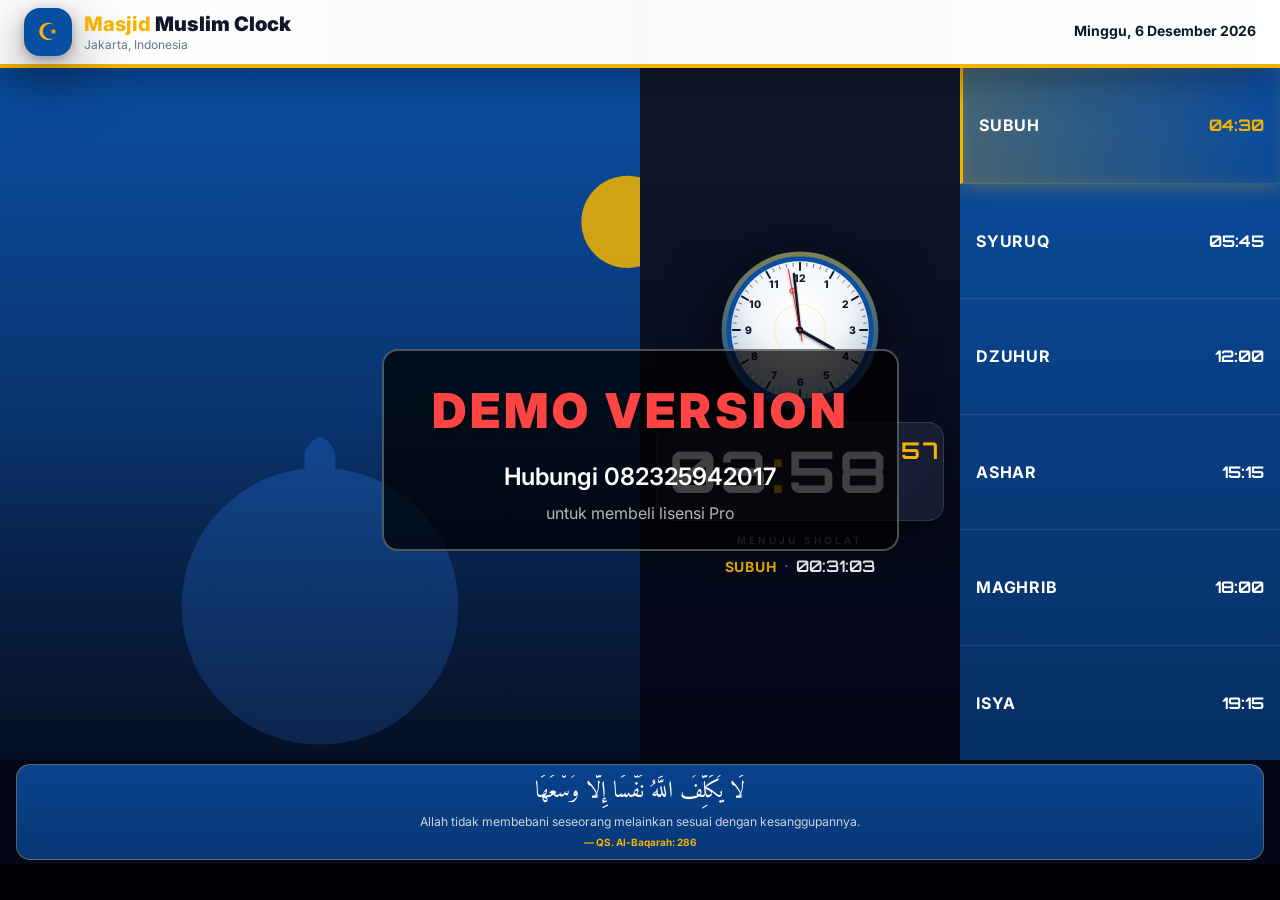
==== commit 84464b80: "feat: integrate special3 and special4 themes into app template system - Fix special3 template backgr" ====
--- a/app/src/main/assets/web/index.html
+++ b/app/src/main/assets/web/index.html
@@ -1929,7 +1929,7 @@
 <!-- ============== LAYOUT: SPECIAL3 (Vertical Prayer Left) ============== -->
 <template id="layout-special3">
 <div class="layout-special3 app-screen flex-layout relative" style="background:#000;">
-    <div class="special3-bg absolute inset-0" style="background: url('img/temaspesial/a1/bg.png') center/cover no-repeat;"></div>
+    <div class="special3-bg absolute inset-0" style="background: url('img/temaspesial/background.png') center/cover no-repeat;"></div>
     <div class="absolute inset-0" style="background: linear-gradient(180deg, rgba(0,0,0,0.3) 0%, rgba(0,0,0,0.1) 40%, rgba(0,0,0,0.5) 80%, rgba(0,0,0,0.7) 100%);"></div>
 
     <header class="row-fixed relative z-10 flex items-center justify-between px-8 py-3" style="background: rgba(0,0,0,0.01);">
@@ -1977,7 +1977,7 @@
                 <div class="font-digital font-bold text-white digit-cell" data-time style="font-size: clamp(18px, 2.2vw, 32px); text-shadow: 0 2px 8px rgba(0,0,0,0.6);">--:--</div>
             </div>
         </div>
-        <!-- Right column: clock info -->
+        <!-- Right column: clock + slideshow -->
         <div class="flex flex-col items-center justify-center gap-4">
             <div id="nextPill" class="rounded-full px-5 py-1.5 flex items-center gap-2.5 shadow-soft" style="background: rgba(0,0,0,0.5); backdrop-filter: blur(8px);">
                 <span class="w-1.5 h-1.5 rounded-full animate-pulse" style="background: var(--accent);"></span>
@@ -1992,8 +1992,91 @@
                     --<span style="color: var(--accent);">:</span>--<span style="color: var(--accent); font-size: 0.4em;" class="align-top ml-2">--</span>
                 </div>
             </div>
+            <div class="relative" style="width: clamp(200px, 30vw, 400px); height: clamp(140px, 20vh, 280px);">
+                <img src="img/temaspesial/frame.png" class="absolute inset-0 w-full h-full object-contain pointer-events-none z-10" alt="">
+                <div class="slideshow-host absolute" style="inset: 8%; border-radius: 8px; overflow: hidden;"></div>
+            </div>
             <div id="analogWrap" class="flex items-center gap-4">
                 <div data-analog style="width: clamp(80px, 12vh, 128px); height: clamp(80px, 12vh, 128px);"></div>
+            </div>
+        </div>
+    </main>
+</div>
+</template>
+
+<!-- ============== LAYOUT: SPECIAL4 (Horizontal Prayer Bottom) ============== -->
+<template id="layout-special4">
+<div class="layout-special4 app-screen flex-layout relative" style="background:#000;">
+    <div class="special4-bg absolute inset-0" style="background: url('img/temaspesial/background.png') center/cover no-repeat;"></div>
+    <div class="absolute inset-0" style="background: linear-gradient(180deg, rgba(0,0,0,0.2) 0%, rgba(0,0,0,0.1) 30%, rgba(0,0,0,0.4) 70%, rgba(0,0,0,0.8) 100%);"></div>
+
+    <header class="row-fixed relative z-10 flex items-center justify-center px-8 py-3" style="background: rgba(0,0,0,0.01);">
+        <div class="flex items-center gap-3">
+            <div id="logoBox" class="w-10 h-10 flex items-center justify-center text-xl" style="background: var(--accent); color: var(--primary); clip-path: polygon(50% 0%, 100% 25%, 100% 75%, 50% 100%, 0% 75%, 0% 25%);">&#x262A;</div>
+            <div class="text-center">
+                <div class="text-base font-bold tracking-tight" style="text-shadow: 0 2px 8px rgba(0,0,0,0.8);">
+                    <span style="color: var(--accent);" id="masjidPrefix">Masjid</span>
+                    <span class="text-white" id="masjidName">Muslim Clock</span>
+                </div>
+                <div class="text-[10px] text-slate-200" id="masjidAddress" style="text-shadow: 0 1px 4px rgba(0,0,0,0.8);">Jakarta, Indonesia</div>
+            </div>
+        </div>
+    </header>
+
+    <main class="row-fill relative z-10 flex flex-col items-center justify-center gap-3 px-8 py-2">
+        <!-- Top area: clock + slideshow + dates stacked center -->
+        <div class="flex items-center gap-6">
+            <div class="flex flex-col items-center gap-2">
+                <div class="flex items-center gap-3">
+                    <div id="greg-date" class="text-xs font-bold text-white" style="background: rgba(0,0,0,0.5); padding: 4px 10px; border: 1px solid rgba(255,255,255,0.2);">-</div>
+                    <div id="hij-date" class="text-xs font-bold" style="color: var(--accent); background: rgba(0,0,0,0.5); padding: 4px 10px; border: 1px solid rgba(255,255,255,0.2);">-</div>
+                </div>
+                <div id="digital" class="font-digital font-black tracking-[0.06em] text-white leading-none digit-cell"
+                     style="font-size: clamp(48px, min(11vw, 18vh), 150px); text-shadow: 0 4px 20px rgba(0,0,0,0.8);">
+                    --<span style="color: var(--accent);">:</span>--<span style="color: var(--accent); font-size: 0.4em;" class="align-top ml-2">--</span>
+                </div>
+                <div id="nextPill" class="px-4 py-1 flex items-center gap-2.5" style="background: rgba(0,0,0,0.6); border: 1px solid rgba(255,255,255,0.15);">
+                    <span class="w-1.5 h-1.5 animate-pulse" style="background: var(--accent);"></span>
+                    <span class="text-[10px] uppercase tracking-[3px] text-slate-200 font-semibold">Menuju</span>
+                    <span id="nextLabel" class="text-sm font-bold uppercase" style="color: var(--accent);">-</span>
+                    <span class="text-slate-400">|</span>
+                    <span id="nextCountdown" class="font-digital text-sm font-semibold text-white">--:--:--</span>
+                </div>
+            </div>
+            <div class="relative" style="width: clamp(180px, 25vw, 340px); height: clamp(130px, 18vh, 240px);">
+                <img src="img/temaspesial/frame.png" class="absolute inset-0 w-full h-full object-contain pointer-events-none z-10" alt="">
+                <div class="slideshow-host absolute" style="inset: 8%; overflow: hidden;"></div>
+            </div>
+            <div id="analogWrap" class="flex items-center">
+                <div data-analog style="width: clamp(80px, 12vh, 120px); height: clamp(80px, 12vh, 120px);"></div>
+            </div>
+        </div>
+
+        <!-- Bottom area: horizontal prayer cards row -->
+        <div class="flex items-stretch gap-2 justify-center" style="width: 100%;">
+            <div class="prayer special4-card flex flex-col items-center justify-center px-4 py-3" data-key="fajr" style="flex: 1; max-width: 180px;">
+                <div class="label text-[10px] uppercase tracking-[2px] font-bold text-white" style="text-shadow: 0 1px 4px rgba(0,0,0,0.6);">Subuh</div>
+                <div class="font-digital font-bold text-white digit-cell mt-1" data-time style="font-size: clamp(16px, 2vw, 28px); text-shadow: 0 2px 8px rgba(0,0,0,0.6);">--:--</div>
+            </div>
+            <div class="prayer special4-card flex flex-col items-center justify-center px-4 py-3" data-key="sunrise" style="flex: 1; max-width: 180px;">
+                <div class="label text-[10px] uppercase tracking-[2px] font-bold text-white" style="text-shadow: 0 1px 4px rgba(0,0,0,0.6);">Syuruq</div>
+                <div class="font-digital font-bold text-white digit-cell mt-1" data-time style="font-size: clamp(16px, 2vw, 28px); text-shadow: 0 2px 8px rgba(0,0,0,0.6);">--:--</div>
+            </div>
+            <div class="prayer special4-card flex flex-col items-center justify-center px-4 py-3" data-key="dhuhr" style="flex: 1; max-width: 180px;">
+                <div class="label text-[10px] uppercase tracking-[2px] font-bold text-white" id="dhuhrLabel" style="text-shadow: 0 1px 4px rgba(0,0,0,0.6);">Dzuhur</div>
+                <div class="font-digital font-bold text-white digit-cell mt-1" data-time style="font-size: clamp(16px, 2vw, 28px); text-shadow: 0 2px 8px rgba(0,0,0,0.6);">--:--</div>
+            </div>
+            <div class="prayer special4-card flex flex-col items-center justify-center px-4 py-3" data-key="asr" style="flex: 1; max-width: 180px;">
+                <div class="label text-[10px] uppercase tracking-[2px] font-bold text-white" style="text-shadow: 0 1px 4px rgba(0,0,0,0.6);">Ashar</div>
+                <div class="font-digital font-bold text-white digit-cell mt-1" data-time style="font-size: clamp(16px, 2vw, 28px); text-shadow: 0 2px 8px rgba(0,0,0,0.6);">--:--</div>
+            </div>
+            <div class="prayer special4-card flex flex-col items-center justify-center px-4 py-3" data-key="maghrib" style="flex: 1; max-width: 180px;">
+                <div class="label text-[10px] uppercase tracking-[2px] font-bold text-white" style="text-shadow: 0 1px 4px rgba(0,0,0,0.6);">Maghrib</div>
+                <div class="font-digital font-bold text-white digit-cell mt-1" data-time style="font-size: clamp(16px, 2vw, 28px); text-shadow: 0 2px 8px rgba(0,0,0,0.6);">--:--</div>
+            </div>
+            <div class="prayer special4-card flex flex-col items-center justify-center px-4 py-3" data-key="isha" style="flex: 1; max-width: 180px;">
+                <div class="label text-[10px] uppercase tracking-[2px] font-bold text-white" style="text-shadow: 0 1px 4px rgba(0,0,0,0.6);">Isya</div>
+                <div class="font-digital font-bold text-white digit-cell mt-1" data-time style="font-size: clamp(16px, 2vw, 28px); text-shadow: 0 2px 8px rgba(0,0,0,0.6);">--:--</div>
             </div>
         </div>
     </main>
--- a/app/src/main/assets/web/css/screen.css
+++ b/app/src/main/assets/web/css/screen.css
@@ -1941,6 +1941,93 @@
     transition: transform 0.35s ease, opacity 0.35s ease;
 }
 
+/* ----- Mode: ACCENTCARD (Auto-fit + Typewriter + Accent theme) ----- */
+#quranBar[data-mode="accentcard"] #quranInner {
+    display: flex;
+    justify-content: center;
+    padding: 4px 16px 8px;
+}
+#quranBar[data-mode="accentcard"] .q-card {
+    position: relative;
+    overflow: hidden;
+    background: color-mix(in srgb, var(--accent) 15%, rgba(0,0,0,0.5));
+    border: 1px solid color-mix(in srgb, var(--accent) 50%, transparent);
+    border-radius: 16px;
+    padding: 10px 22px;
+    text-align: center;
+    width: 100%;
+    max-width: 100%;
+    box-shadow: 0 0 20px color-mix(in srgb, var(--accent) 20%, transparent);
+}
+#quranBar[data-mode="accentcard"] .q-arab {
+    font-size: clamp(14px, 1.8vw, 24px);
+    margin-bottom: 4px;
+    color: var(--accent);
+    max-height: 2.9em;
+    overflow: hidden;
+    display: -webkit-box;
+    -webkit-line-clamp: 2;
+    -webkit-box-orient: vertical;
+}
+#quranBar[data-mode="accentcard"] .q-trans {
+    font-size: clamp(10px, 0.95vw, 13px);
+    color: rgba(255,255,255,0.9);
+    max-height: 2.9em;
+    overflow: hidden;
+    display: -webkit-box;
+    -webkit-line-clamp: 2;
+    -webkit-box-orient: vertical;
+}
+#quranBar[data-mode="accentcard"] .q-ref {
+    font-size: 10px;
+    margin-top: 4px;
+    color: var(--accent);
+}
+
+/* ----- Mode: CLEANCARD (Auto-fit + Typewriter + Transparent) ----- */
+#quranBar[data-mode="cleancard"] #quranInner {
+    display: flex;
+    justify-content: center;
+    padding: 4px 16px 8px;
+}
+#quranBar[data-mode="cleancard"] .q-card {
+    position: relative;
+    overflow: hidden;
+    background: rgba(255,255,255,0.03);
+    backdrop-filter: blur(8px);
+    -webkit-backdrop-filter: blur(8px);
+    border: 1px solid rgba(255,255,255,0.1);
+    border-radius: 12px;
+    padding: 10px 22px;
+    text-align: center;
+    width: 100%;
+    max-width: 100%;
+}
+#quranBar[data-mode="cleancard"] .q-arab {
+    font-size: clamp(14px, 1.8vw, 24px);
+    margin-bottom: 4px;
+    color: #fff;
+    max-height: 2.9em;
+    overflow: hidden;
+    display: -webkit-box;
+    -webkit-line-clamp: 2;
+    -webkit-box-orient: vertical;
+}
+#quranBar[data-mode="cleancard"] .q-trans {
+    font-size: clamp(10px, 0.95vw, 13px);
+    color: rgba(255,255,255,0.7);
+    max-height: 2.9em;
+    overflow: hidden;
+    display: -webkit-box;
+    -webkit-line-clamp: 2;
+    -webkit-box-orient: vertical;
+}
+#quranBar[data-mode="cleancard"] .q-ref {
+    font-size: 10px;
+    margin-top: 4px;
+    color: rgba(255,255,255,0.5);
+}
+
 /* ===================== SPECIAL1 LAYOUT (Custom Background) ===================== */
 
 /* Full-screen background via bg.png */
@@ -1995,7 +2082,8 @@
 /* ===================== SPECIAL3 LAYOUT (Vertical Prayer Left) ===================== */
 .layout-special3 .special3-bg { z-index: 0; }
 .layout-special3 .special3-card {
-    background: url('../img/temaspesial/a1/card.png') center/cover no-repeat;
+    background: rgba(0,0,0,0.45);
+    backdrop-filter: blur(6px);
     border-radius: 14px;
     border: 1px solid rgba(255,255,255,0.15);
     transition: transform .3s ease, box-shadow .3s ease;
@@ -2008,6 +2096,24 @@
 .layout-special3 .special3-card.next .label { color: var(--accent) !important; }
 .layout-special3 .special3-card.next [data-time] { color: var(--accent) !important; text-shadow: 0 0 12px var(--accent); }
 .layout-special3 .prayer.next::before { display: none; }
+
+/* ===================== SPECIAL4 LAYOUT (Horizontal Prayer Bottom) ===================== */
+.layout-special4 .special4-bg { z-index: 0; }
+.layout-special4 .special4-card {
+    background: rgba(0,0,0,0.55);
+    border: 2px solid rgba(255,255,255,0.2);
+    border-radius: 0;
+    transition: transform .3s ease, box-shadow .3s ease, border-color .3s ease;
+}
+.layout-special4 .special4-card.next {
+    transform: translateY(-2px);
+    box-shadow: 0 0 20px var(--accent), 0 6px 24px -4px rgba(0,0,0,0.5);
+    border-color: var(--accent);
+    background: rgba(0,0,0,0.7);
+}
+.layout-special4 .special4-card.next .label { color: var(--accent) !important; }
+.layout-special4 .special4-card.next [data-time] { color: var(--accent) !important; text-shadow: 0 0 12px var(--accent); }
+.layout-special4 .prayer.next::before { display: none; }
 
 
 /* ===================== FULLPHOTO LAYOUTS NEXT-STATE STYLES ===================== */
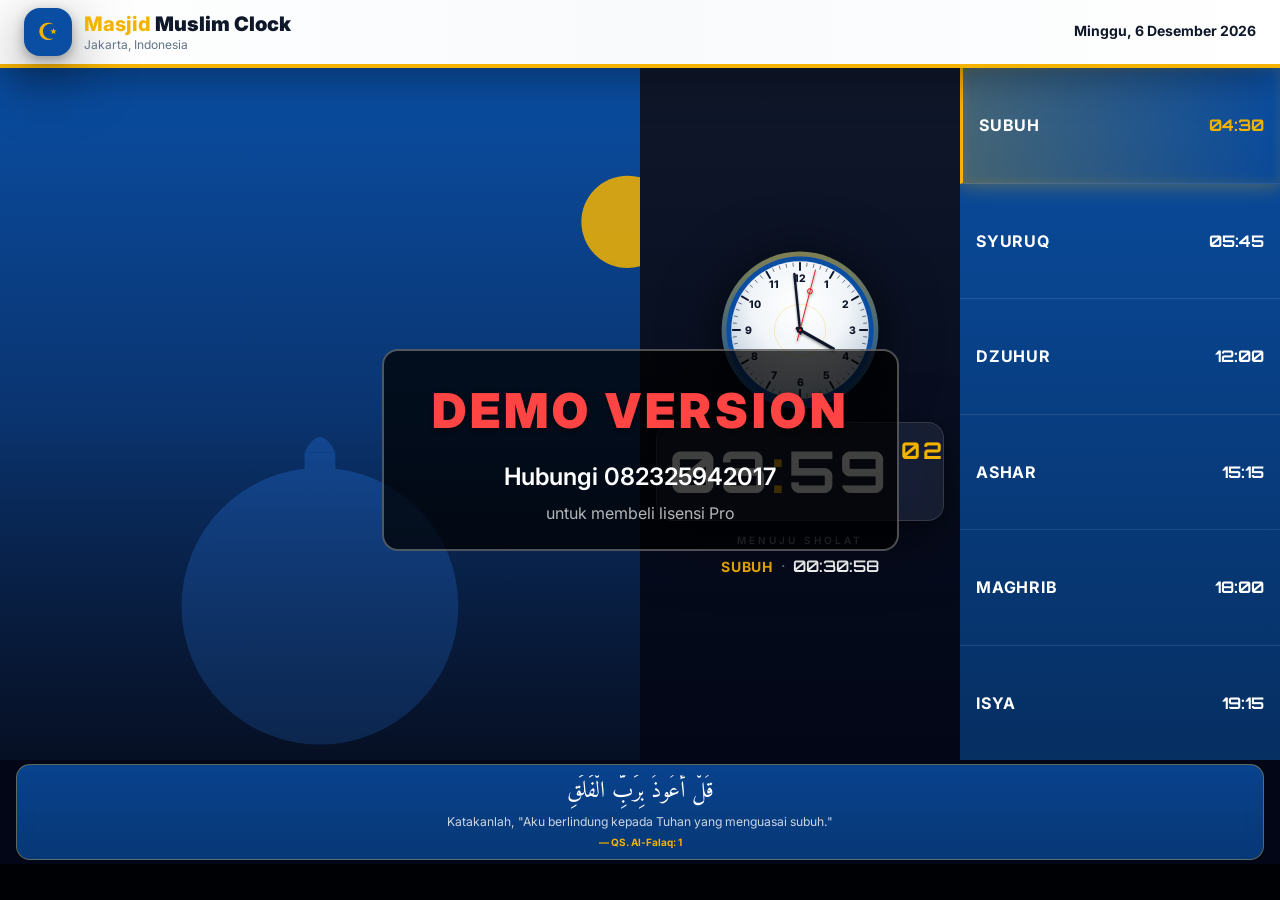
==== commit 1906a92b: "fix: redesign special3/special4 templates and register special4 in SUPPORTED_LAYOUTS - special3: rem" ====
--- a/app/src/main/assets/web/index.html
+++ b/app/src/main/assets/web/index.html
@@ -1926,64 +1926,64 @@
 </div>
 </template>
 
-<!-- ============== LAYOUT: SPECIAL3 (Vertical Prayer Left) ============== -->
+<!-- ============== LAYOUT: SPECIAL3 (Clean Text Prayer Left) ============== -->
 <template id="layout-special3">
 <div class="layout-special3 app-screen flex-layout relative" style="background:#000;">
     <div class="special3-bg absolute inset-0" style="background: url('img/temaspesial/background.png') center/cover no-repeat;"></div>
     <div class="absolute inset-0" style="background: linear-gradient(180deg, rgba(0,0,0,0.3) 0%, rgba(0,0,0,0.1) 40%, rgba(0,0,0,0.5) 80%, rgba(0,0,0,0.7) 100%);"></div>
 
-    <header class="row-fixed relative z-10 flex items-center justify-between px-8 py-3" style="background: rgba(0,0,0,0.01);">
-        <div class="flex items-center gap-3">
-            <div id="logoBox" class="w-10 h-10 rounded-xl flex items-center justify-center text-xl shadow-soft" style="background: rgba(0,0,0,0.5); color: var(--accent);">&#x262A;</div>
+    <header class="row-fixed relative z-10 flex items-center justify-between px-8 py-3">
+        <div class="flex items-center gap-3">
+            <div id="logoBox" class="w-10 h-10 rounded-xl flex items-center justify-center text-xl" style="background: rgba(0,0,0,0.5); color: var(--accent);">&#x262A;</div>
             <div>
-                <div class="text-base font-bold tracking-tight" style="text-shadow: 0 2px 8px rgba(0,0,0,0.8);">
+                <div class="text-base font-bold tracking-tight">
                     <span style="color: var(--accent);" id="masjidPrefix">Masjid</span>
                     <span class="text-white" id="masjidName">Muslim Clock</span>
                 </div>
-                <div class="text-[10px] text-slate-200" id="masjidAddress" style="text-shadow: 0 1px 4px rgba(0,0,0,0.8);">Jakarta, Indonesia</div>
-            </div>
-        </div>
-        <div class="text-right" style="background: rgba(0,0,0,0.4); border-radius: 12px; padding: 6px 12px;">
-            <div id="greg-date" class="text-xs font-bold text-white">-</div>
+                <div class="text-[10px] text-white/60" id="masjidAddress">Jakarta, Indonesia</div>
+            </div>
+        </div>
+        <div class="text-right">
+            <div id="greg-date" class="text-xs font-bold text-white/80">-</div>
             <div id="hij-date" class="text-[10px] mt-0.5" style="color: var(--accent);">-</div>
         </div>
     </header>
 
-    <main class="row-fill relative z-10 px-8 py-4" style="display: grid; grid-template-columns: 320px 1fr; gap: 24px; align-items: center;">
-        <!-- Left column: vertical prayer cards (wider, horizontal card layout) -->
-        <div class="flex flex-col gap-2" style="height: 100%; justify-content: center;">
-            <div class="prayer special3-card px-5 py-3 flex items-center justify-between" data-key="fajr">
-                <div class="label text-xs uppercase tracking-[2px] font-bold text-white" style="text-shadow: 0 1px 4px rgba(0,0,0,0.6);">Subuh</div>
-                <div class="font-digital font-bold text-white digit-cell" data-time style="font-size: clamp(18px, 2.2vw, 32px); text-shadow: 0 2px 8px rgba(0,0,0,0.6);">--:--</div>
-            </div>
-            <div class="prayer special3-card px-5 py-3 flex items-center justify-between" data-key="sunrise">
-                <div class="label text-xs uppercase tracking-[2px] font-bold text-white" style="text-shadow: 0 1px 4px rgba(0,0,0,0.6);">Syuruq</div>
-                <div class="font-digital font-bold text-white digit-cell" data-time style="font-size: clamp(18px, 2.2vw, 32px); text-shadow: 0 2px 8px rgba(0,0,0,0.6);">--:--</div>
-            </div>
-            <div class="prayer special3-card px-5 py-3 flex items-center justify-between" data-key="dhuhr">
-                <div class="label text-xs uppercase tracking-[2px] font-bold text-white" id="dhuhrLabel" style="text-shadow: 0 1px 4px rgba(0,0,0,0.6);">Dzuhur</div>
-                <div class="font-digital font-bold text-white digit-cell" data-time style="font-size: clamp(18px, 2.2vw, 32px); text-shadow: 0 2px 8px rgba(0,0,0,0.6);">--:--</div>
-            </div>
-            <div class="prayer special3-card px-5 py-3 flex items-center justify-between" data-key="asr">
-                <div class="label text-xs uppercase tracking-[2px] font-bold text-white" style="text-shadow: 0 1px 4px rgba(0,0,0,0.6);">Ashar</div>
-                <div class="font-digital font-bold text-white digit-cell" data-time style="font-size: clamp(18px, 2.2vw, 32px); text-shadow: 0 2px 8px rgba(0,0,0,0.6);">--:--</div>
-            </div>
-            <div class="prayer special3-card px-5 py-3 flex items-center justify-between" data-key="maghrib">
-                <div class="label text-xs uppercase tracking-[2px] font-bold text-white" style="text-shadow: 0 1px 4px rgba(0,0,0,0.6);">Maghrib</div>
-                <div class="font-digital font-bold text-white digit-cell" data-time style="font-size: clamp(18px, 2.2vw, 32px); text-shadow: 0 2px 8px rgba(0,0,0,0.6);">--:--</div>
-            </div>
-            <div class="prayer special3-card px-5 py-3 flex items-center justify-between" data-key="isha">
-                <div class="label text-xs uppercase tracking-[2px] font-bold text-white" style="text-shadow: 0 1px 4px rgba(0,0,0,0.6);">Isya</div>
-                <div class="font-digital font-bold text-white digit-cell" data-time style="font-size: clamp(18px, 2.2vw, 32px); text-shadow: 0 2px 8px rgba(0,0,0,0.6);">--:--</div>
+    <main class="row-fill relative z-10 px-8 py-4" style="display: grid; grid-template-columns: 300px 1fr; gap: 24px; align-items: center;">
+        <!-- Left column: clean text prayer list -->
+        <div class="flex flex-col" style="height: 100%; justify-content: center;">
+            <div class="prayer special3-item py-2 px-3 flex items-center justify-between" data-key="fajr">
+                <div class="label text-sm uppercase tracking-[2px] font-semibold text-white/80">Subuh</div>
+                <div class="font-digital font-bold text-white/80 digit-cell" data-time style="font-size: clamp(18px, 2.2vw, 30px);">--:--</div>
+            </div>
+            <div class="prayer special3-item py-2 px-3 flex items-center justify-between" data-key="sunrise">
+                <div class="label text-sm uppercase tracking-[2px] font-semibold text-white/80">Syuruq</div>
+                <div class="font-digital font-bold text-white/80 digit-cell" data-time style="font-size: clamp(18px, 2.2vw, 30px);">--:--</div>
+            </div>
+            <div class="prayer special3-item py-2 px-3 flex items-center justify-between" data-key="dhuhr">
+                <div class="label text-sm uppercase tracking-[2px] font-semibold text-white/80" id="dhuhrLabel">Dzuhur</div>
+                <div class="font-digital font-bold text-white/80 digit-cell" data-time style="font-size: clamp(18px, 2.2vw, 30px);">--:--</div>
+            </div>
+            <div class="prayer special3-item py-2 px-3 flex items-center justify-between" data-key="asr">
+                <div class="label text-sm uppercase tracking-[2px] font-semibold text-white/80">Ashar</div>
+                <div class="font-digital font-bold text-white/80 digit-cell" data-time style="font-size: clamp(18px, 2.2vw, 30px);">--:--</div>
+            </div>
+            <div class="prayer special3-item py-2 px-3 flex items-center justify-between" data-key="maghrib">
+                <div class="label text-sm uppercase tracking-[2px] font-semibold text-white/80">Maghrib</div>
+                <div class="font-digital font-bold text-white/80 digit-cell" data-time style="font-size: clamp(18px, 2.2vw, 30px);">--:--</div>
+            </div>
+            <div class="prayer special3-item py-2 px-3 flex items-center justify-between" data-key="isha">
+                <div class="label text-sm uppercase tracking-[2px] font-semibold text-white/80">Isya</div>
+                <div class="font-digital font-bold text-white/80 digit-cell" data-time style="font-size: clamp(18px, 2.2vw, 30px);">--:--</div>
             </div>
         </div>
         <!-- Right column: clock + slideshow -->
         <div class="flex flex-col items-center justify-center gap-4">
-            <div id="nextPill" class="rounded-full px-5 py-1.5 flex items-center gap-2.5 shadow-soft" style="background: rgba(0,0,0,0.5); backdrop-filter: blur(8px);">
+            <div id="nextPill" class="rounded-full px-5 py-1.5 flex items-center gap-2.5" style="background: rgba(0,0,0,0.4);">
                 <span class="w-1.5 h-1.5 rounded-full animate-pulse" style="background: var(--accent);"></span>
-                <span class="text-[10px] uppercase tracking-[3px] text-slate-200 font-semibold">Menuju</span>
+                <span class="text-[10px] uppercase tracking-[3px] text-white/60 font-semibold">Menuju</span>
                 <span id="nextLabel" class="text-sm font-bold uppercase" style="color: var(--accent);">-</span>
-                <span class="text-slate-400">|</span>
+                <span class="text-white/30">|</span>
                 <span id="nextCountdown" class="font-digital text-sm font-semibold text-white">--:--:--</span>
             </div>
             <div class="text-center">
@@ -2004,79 +2004,83 @@
 </div>
 </template>
 
-<!-- ============== LAYOUT: SPECIAL4 (Horizontal Prayer Bottom) ============== -->
+<!-- ============== LAYOUT: SPECIAL4 (Stacked: Large Clock Center, Prayer Strip Bottom) ============== -->
 <template id="layout-special4">
 <div class="layout-special4 app-screen flex-layout relative" style="background:#000;">
     <div class="special4-bg absolute inset-0" style="background: url('img/temaspesial/background.png') center/cover no-repeat;"></div>
-    <div class="absolute inset-0" style="background: linear-gradient(180deg, rgba(0,0,0,0.2) 0%, rgba(0,0,0,0.1) 30%, rgba(0,0,0,0.4) 70%, rgba(0,0,0,0.8) 100%);"></div>
-
-    <header class="row-fixed relative z-10 flex items-center justify-center px-8 py-3" style="background: rgba(0,0,0,0.01);">
+    <div class="absolute inset-0" style="background: linear-gradient(180deg, rgba(0,0,0,0.15) 0%, rgba(0,0,0,0.05) 30%, rgba(0,0,0,0.3) 60%, rgba(0,0,0,0.75) 100%);"></div>
+
+    <!-- Header: identity centered -->
+    <header class="row-fixed relative z-10 flex items-center justify-center px-8 py-3">
         <div class="flex items-center gap-3">
             <div id="logoBox" class="w-10 h-10 flex items-center justify-center text-xl" style="background: var(--accent); color: var(--primary); clip-path: polygon(50% 0%, 100% 25%, 100% 75%, 50% 100%, 0% 75%, 0% 25%);">&#x262A;</div>
             <div class="text-center">
-                <div class="text-base font-bold tracking-tight" style="text-shadow: 0 2px 8px rgba(0,0,0,0.8);">
+                <div class="text-base font-bold tracking-tight">
                     <span style="color: var(--accent);" id="masjidPrefix">Masjid</span>
                     <span class="text-white" id="masjidName">Muslim Clock</span>
                 </div>
-                <div class="text-[10px] text-slate-200" id="masjidAddress" style="text-shadow: 0 1px 4px rgba(0,0,0,0.8);">Jakarta, Indonesia</div>
-            </div>
-        </div>
-    </header>
-
-    <main class="row-fill relative z-10 flex flex-col items-center justify-center gap-3 px-8 py-2">
-        <!-- Top area: clock + slideshow + dates stacked center -->
-        <div class="flex items-center gap-6">
-            <div class="flex flex-col items-center gap-2">
+                <div class="text-[10px] text-white/60" id="masjidAddress">Jakarta, Indonesia</div>
+            </div>
+        </div>
+    </header>
+
+    <main class="row-fill relative z-10 flex flex-col px-6 py-2">
+        <!-- Main content: centered clock with slideshow beside it -->
+        <div class="flex-1 flex items-center justify-center gap-8">
+            <!-- Center block: dates + large clock + countdown -->
+            <div class="flex flex-col items-center gap-3">
                 <div class="flex items-center gap-3">
-                    <div id="greg-date" class="text-xs font-bold text-white" style="background: rgba(0,0,0,0.5); padding: 4px 10px; border: 1px solid rgba(255,255,255,0.2);">-</div>
-                    <div id="hij-date" class="text-xs font-bold" style="color: var(--accent); background: rgba(0,0,0,0.5); padding: 4px 10px; border: 1px solid rgba(255,255,255,0.2);">-</div>
+                    <div id="greg-date" class="text-xs font-bold text-white/80">-</div>
+                    <div class="text-white/30">|</div>
+                    <div id="hij-date" class="text-xs font-bold" style="color: var(--accent);">-</div>
                 </div>
                 <div id="digital" class="font-digital font-black tracking-[0.06em] text-white leading-none digit-cell"
-                     style="font-size: clamp(48px, min(11vw, 18vh), 150px); text-shadow: 0 4px 20px rgba(0,0,0,0.8);">
+                     style="font-size: clamp(64px, min(14vw, 24vh), 200px); text-shadow: 0 4px 24px rgba(0,0,0,0.8);">
                     --<span style="color: var(--accent);">:</span>--<span style="color: var(--accent); font-size: 0.4em;" class="align-top ml-2">--</span>
                 </div>
-                <div id="nextPill" class="px-4 py-1 flex items-center gap-2.5" style="background: rgba(0,0,0,0.6); border: 1px solid rgba(255,255,255,0.15);">
-                    <span class="w-1.5 h-1.5 animate-pulse" style="background: var(--accent);"></span>
-                    <span class="text-[10px] uppercase tracking-[3px] text-slate-200 font-semibold">Menuju</span>
+                <div id="nextPill" class="px-4 py-1.5 flex items-center gap-2.5 rounded-full" style="background: rgba(0,0,0,0.35);">
+                    <span class="w-1.5 h-1.5 rounded-full animate-pulse" style="background: var(--accent);"></span>
+                    <span class="text-[10px] uppercase tracking-[3px] text-white/60 font-semibold">Menuju</span>
                     <span id="nextLabel" class="text-sm font-bold uppercase" style="color: var(--accent);">-</span>
-                    <span class="text-slate-400">|</span>
+                    <span class="text-white/30">|</span>
                     <span id="nextCountdown" class="font-digital text-sm font-semibold text-white">--:--:--</span>
                 </div>
-            </div>
-            <div class="relative" style="width: clamp(180px, 25vw, 340px); height: clamp(130px, 18vh, 240px);">
+                <div id="analogWrap" class="flex items-center mt-1">
+                    <div data-analog style="width: clamp(60px, 8vh, 100px); height: clamp(60px, 8vh, 100px);"></div>
+                </div>
+            </div>
+            <!-- Slideshow with frame -->
+            <div class="relative" style="width: clamp(220px, 30vw, 420px); height: clamp(160px, 26vh, 300px);">
                 <img src="img/temaspesial/frame.png" class="absolute inset-0 w-full h-full object-contain pointer-events-none z-10" alt="">
-                <div class="slideshow-host absolute" style="inset: 8%; overflow: hidden;"></div>
-            </div>
-            <div id="analogWrap" class="flex items-center">
-                <div data-analog style="width: clamp(80px, 12vh, 120px); height: clamp(80px, 12vh, 120px);"></div>
-            </div>
-        </div>
-
-        <!-- Bottom area: horizontal prayer cards row -->
-        <div class="flex items-stretch gap-2 justify-center" style="width: 100%;">
-            <div class="prayer special4-card flex flex-col items-center justify-center px-4 py-3" data-key="fajr" style="flex: 1; max-width: 180px;">
-                <div class="label text-[10px] uppercase tracking-[2px] font-bold text-white" style="text-shadow: 0 1px 4px rgba(0,0,0,0.6);">Subuh</div>
-                <div class="font-digital font-bold text-white digit-cell mt-1" data-time style="font-size: clamp(16px, 2vw, 28px); text-shadow: 0 2px 8px rgba(0,0,0,0.6);">--:--</div>
-            </div>
-            <div class="prayer special4-card flex flex-col items-center justify-center px-4 py-3" data-key="sunrise" style="flex: 1; max-width: 180px;">
-                <div class="label text-[10px] uppercase tracking-[2px] font-bold text-white" style="text-shadow: 0 1px 4px rgba(0,0,0,0.6);">Syuruq</div>
-                <div class="font-digital font-bold text-white digit-cell mt-1" data-time style="font-size: clamp(16px, 2vw, 28px); text-shadow: 0 2px 8px rgba(0,0,0,0.6);">--:--</div>
-            </div>
-            <div class="prayer special4-card flex flex-col items-center justify-center px-4 py-3" data-key="dhuhr" style="flex: 1; max-width: 180px;">
-                <div class="label text-[10px] uppercase tracking-[2px] font-bold text-white" id="dhuhrLabel" style="text-shadow: 0 1px 4px rgba(0,0,0,0.6);">Dzuhur</div>
-                <div class="font-digital font-bold text-white digit-cell mt-1" data-time style="font-size: clamp(16px, 2vw, 28px); text-shadow: 0 2px 8px rgba(0,0,0,0.6);">--:--</div>
-            </div>
-            <div class="prayer special4-card flex flex-col items-center justify-center px-4 py-3" data-key="asr" style="flex: 1; max-width: 180px;">
-                <div class="label text-[10px] uppercase tracking-[2px] font-bold text-white" style="text-shadow: 0 1px 4px rgba(0,0,0,0.6);">Ashar</div>
-                <div class="font-digital font-bold text-white digit-cell mt-1" data-time style="font-size: clamp(16px, 2vw, 28px); text-shadow: 0 2px 8px rgba(0,0,0,0.6);">--:--</div>
-            </div>
-            <div class="prayer special4-card flex flex-col items-center justify-center px-4 py-3" data-key="maghrib" style="flex: 1; max-width: 180px;">
-                <div class="label text-[10px] uppercase tracking-[2px] font-bold text-white" style="text-shadow: 0 1px 4px rgba(0,0,0,0.6);">Maghrib</div>
-                <div class="font-digital font-bold text-white digit-cell mt-1" data-time style="font-size: clamp(16px, 2vw, 28px); text-shadow: 0 2px 8px rgba(0,0,0,0.6);">--:--</div>
-            </div>
-            <div class="prayer special4-card flex flex-col items-center justify-center px-4 py-3" data-key="isha" style="flex: 1; max-width: 180px;">
-                <div class="label text-[10px] uppercase tracking-[2px] font-bold text-white" style="text-shadow: 0 1px 4px rgba(0,0,0,0.6);">Isya</div>
-                <div class="font-digital font-bold text-white digit-cell mt-1" data-time style="font-size: clamp(16px, 2vw, 28px); text-shadow: 0 2px 8px rgba(0,0,0,0.6);">--:--</div>
+                <div class="slideshow-host absolute" style="inset: 8%; border-radius: 8px; overflow: hidden;"></div>
+            </div>
+        </div>
+
+        <!-- Bottom strip: prayer times in a single horizontal row -->
+        <div class="special4-prayer-strip flex items-center justify-between px-4 py-3" style="border-top: 1px solid rgba(255,255,255,0.1); background: rgba(0,0,0,0.3);">
+            <div class="prayer special4-item flex flex-col items-center px-3" data-key="fajr">
+                <div class="label text-[11px] uppercase tracking-[1.5px] font-semibold text-white/70">Subuh</div>
+                <div class="font-digital font-bold text-white digit-cell mt-0.5" data-time style="font-size: clamp(18px, 2vw, 28px);">--:--</div>
+            </div>
+            <div class="prayer special4-item flex flex-col items-center px-3" data-key="sunrise">
+                <div class="label text-[11px] uppercase tracking-[1.5px] font-semibold text-white/70">Syuruq</div>
+                <div class="font-digital font-bold text-white digit-cell mt-0.5" data-time style="font-size: clamp(18px, 2vw, 28px);">--:--</div>
+            </div>
+            <div class="prayer special4-item flex flex-col items-center px-3" data-key="dhuhr">
+                <div class="label text-[11px] uppercase tracking-[1.5px] font-semibold text-white/70" id="dhuhrLabel">Dzuhur</div>
+                <div class="font-digital font-bold text-white digit-cell mt-0.5" data-time style="font-size: clamp(18px, 2vw, 28px);">--:--</div>
+            </div>
+            <div class="prayer special4-item flex flex-col items-center px-3" data-key="asr">
+                <div class="label text-[11px] uppercase tracking-[1.5px] font-semibold text-white/70">Ashar</div>
+                <div class="font-digital font-bold text-white digit-cell mt-0.5" data-time style="font-size: clamp(18px, 2vw, 28px);">--:--</div>
+            </div>
+            <div class="prayer special4-item flex flex-col items-center px-3" data-key="maghrib">
+                <div class="label text-[11px] uppercase tracking-[1.5px] font-semibold text-white/70">Maghrib</div>
+                <div class="font-digital font-bold text-white digit-cell mt-0.5" data-time style="font-size: clamp(18px, 2vw, 28px);">--:--</div>
+            </div>
+            <div class="prayer special4-item flex flex-col items-center px-3" data-key="isha">
+                <div class="label text-[11px] uppercase tracking-[1.5px] font-semibold text-white/70">Isya</div>
+                <div class="font-digital font-bold text-white digit-cell mt-0.5" data-time style="font-size: clamp(18px, 2vw, 28px);">--:--</div>
             </div>
         </div>
     </main>
--- a/app/src/main/assets/web/css/screen.css
+++ b/app/src/main/assets/web/css/screen.css
@@ -2079,40 +2079,25 @@
 .layout-special2 .special2-card.next [data-time] { color: var(--accent) !important; text-shadow: 0 0 12px var(--accent); }
 .layout-special2 .prayer.next::before { display: none; }
 
-/* ===================== SPECIAL3 LAYOUT (Vertical Prayer Left) ===================== */
+/* ===================== SPECIAL3 LAYOUT (Clean Text Prayer List) ===================== */
 .layout-special3 .special3-bg { z-index: 0; }
-.layout-special3 .special3-card {
-    background: rgba(0,0,0,0.45);
-    backdrop-filter: blur(6px);
-    border-radius: 14px;
-    border: 1px solid rgba(255,255,255,0.15);
-    transition: transform .3s ease, box-shadow .3s ease;
-}
-.layout-special3 .special3-card.next {
-    transform: translateX(3px);
-    box-shadow: 0 0 24px var(--accent), 0 8px 30px -6px rgba(0,0,0,0.5);
-    border-color: var(--accent);
-}
-.layout-special3 .special3-card.next .label { color: var(--accent) !important; }
-.layout-special3 .special3-card.next [data-time] { color: var(--accent) !important; text-shadow: 0 0 12px var(--accent); }
+.layout-special3 .special3-item {
+    border-bottom: 1px solid rgba(255,255,255,0.08);
+}
+.layout-special3 .special3-item:last-child {
+    border-bottom: none;
+}
+.layout-special3 .special3-item.next .label { color: var(--accent) !important; }
+.layout-special3 .special3-item.next [data-time] { color: var(--accent) !important; }
 .layout-special3 .prayer.next::before { display: none; }
 
-/* ===================== SPECIAL4 LAYOUT (Horizontal Prayer Bottom) ===================== */
+/* ===================== SPECIAL4 LAYOUT (Stacked: Clock Top, Prayer Strip Bottom) ===================== */
 .layout-special4 .special4-bg { z-index: 0; }
-.layout-special4 .special4-card {
-    background: rgba(0,0,0,0.55);
-    border: 2px solid rgba(255,255,255,0.2);
+.layout-special4 .special4-prayer-strip {
     border-radius: 0;
-    transition: transform .3s ease, box-shadow .3s ease, border-color .3s ease;
-}
-.layout-special4 .special4-card.next {
-    transform: translateY(-2px);
-    box-shadow: 0 0 20px var(--accent), 0 6px 24px -4px rgba(0,0,0,0.5);
-    border-color: var(--accent);
-    background: rgba(0,0,0,0.7);
-}
-.layout-special4 .special4-card.next .label { color: var(--accent) !important; }
-.layout-special4 .special4-card.next [data-time] { color: var(--accent) !important; text-shadow: 0 0 12px var(--accent); }
+}
+.layout-special4 .special4-item.next .label { color: var(--accent) !important; }
+.layout-special4 .special4-item.next [data-time] { color: var(--accent) !important; }
 .layout-special4 .prayer.next::before { display: none; }
 
 
